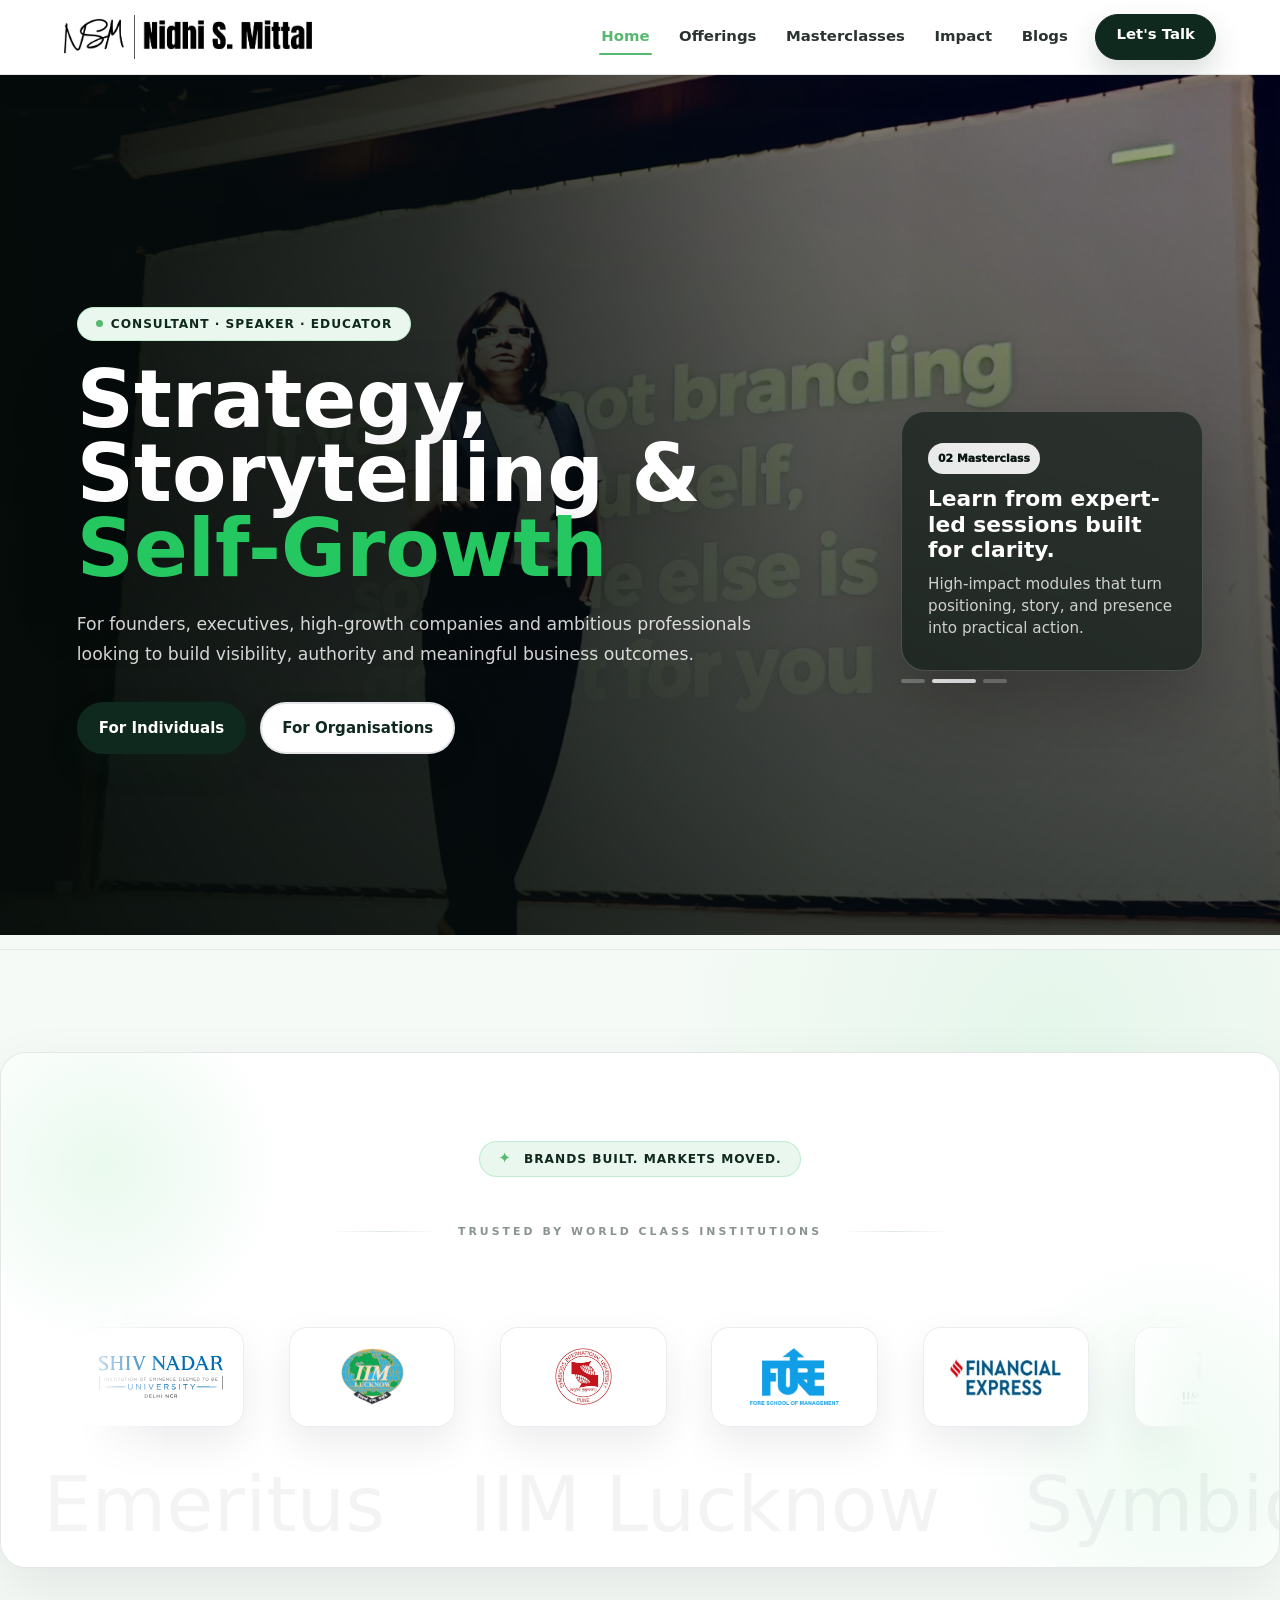
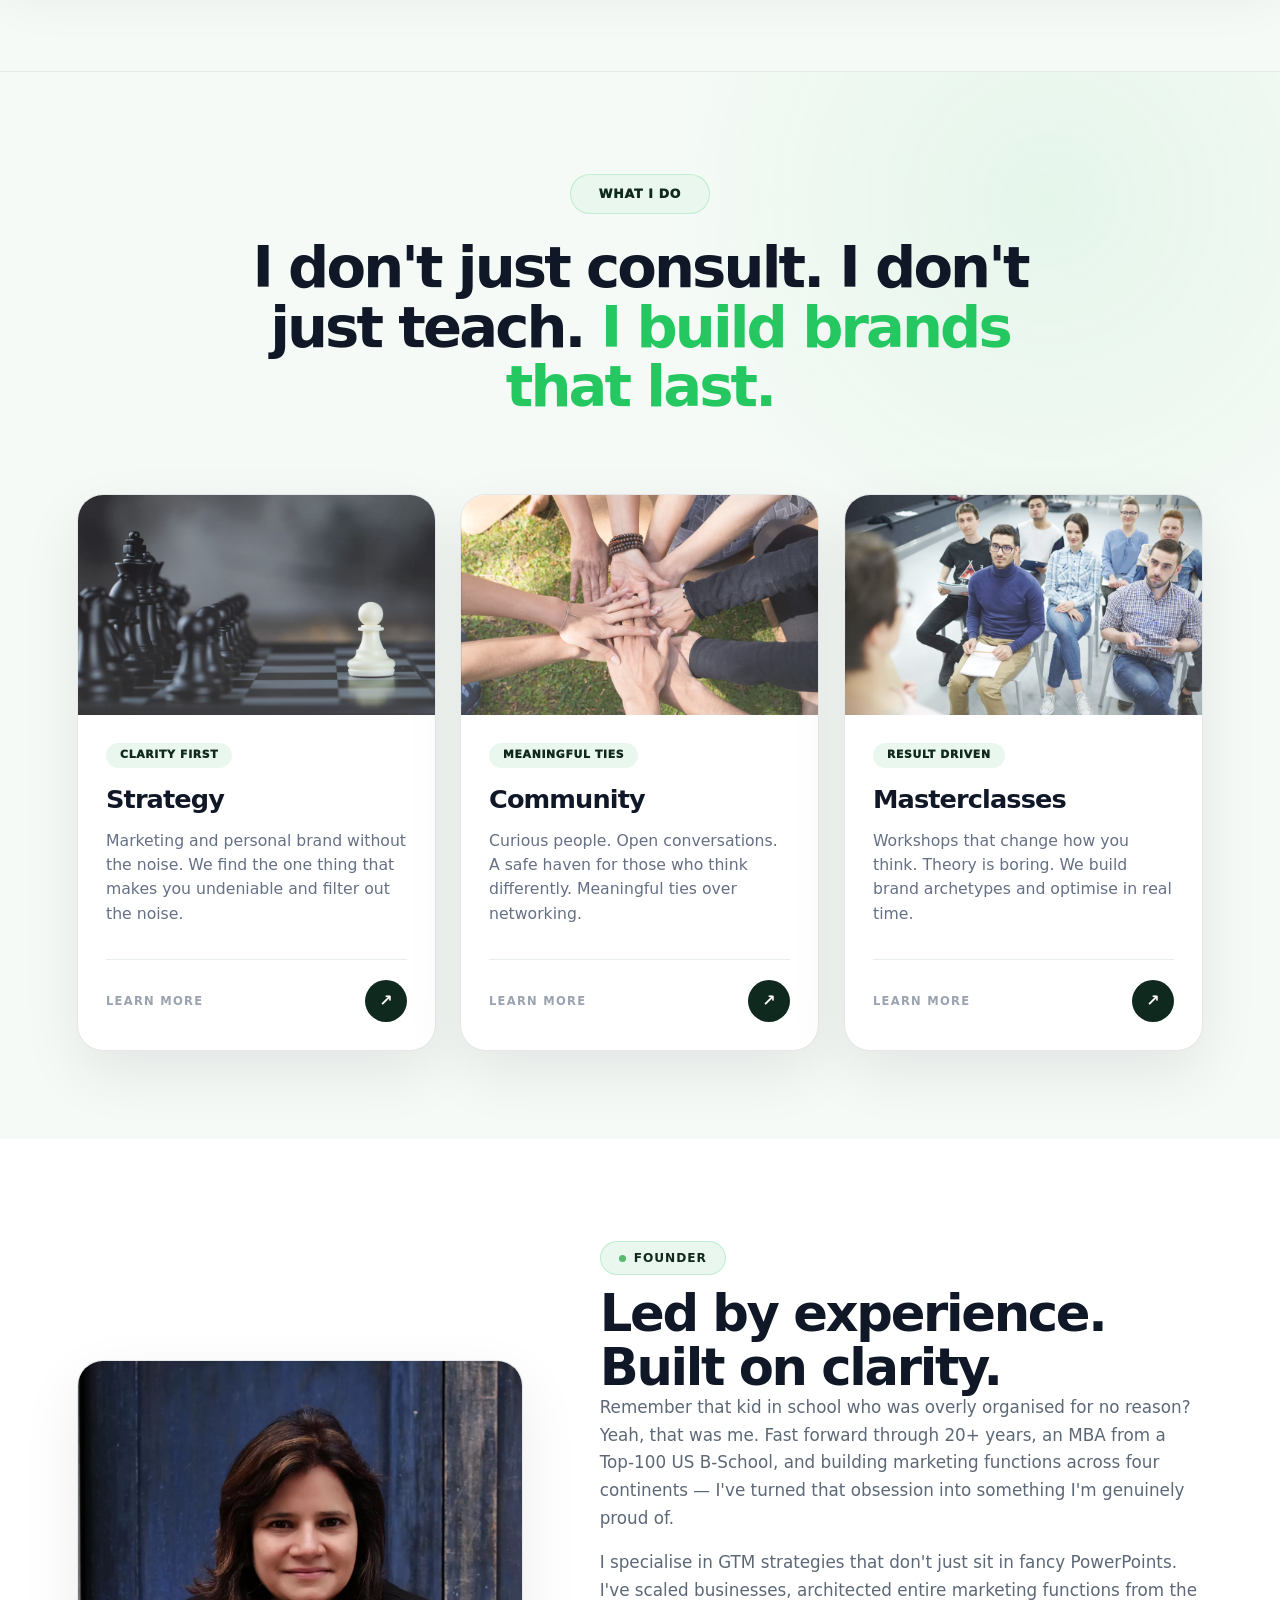
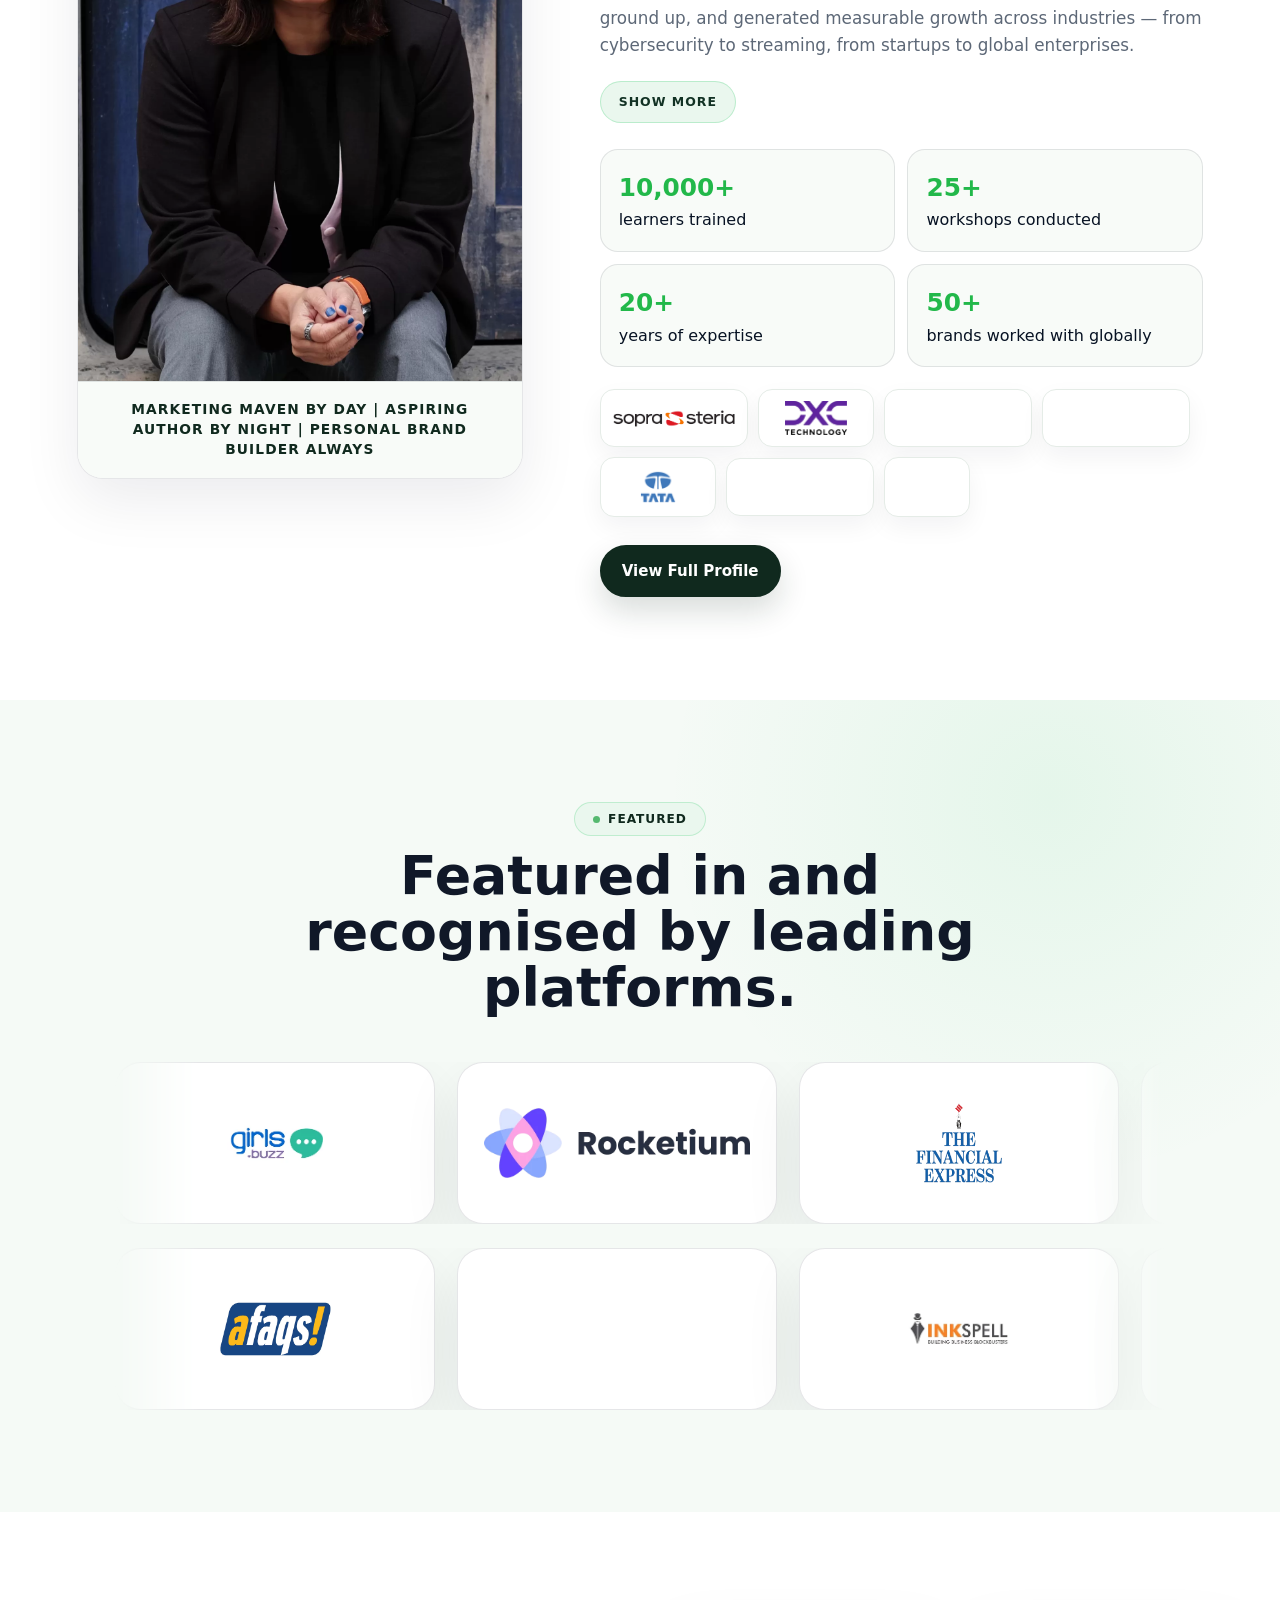
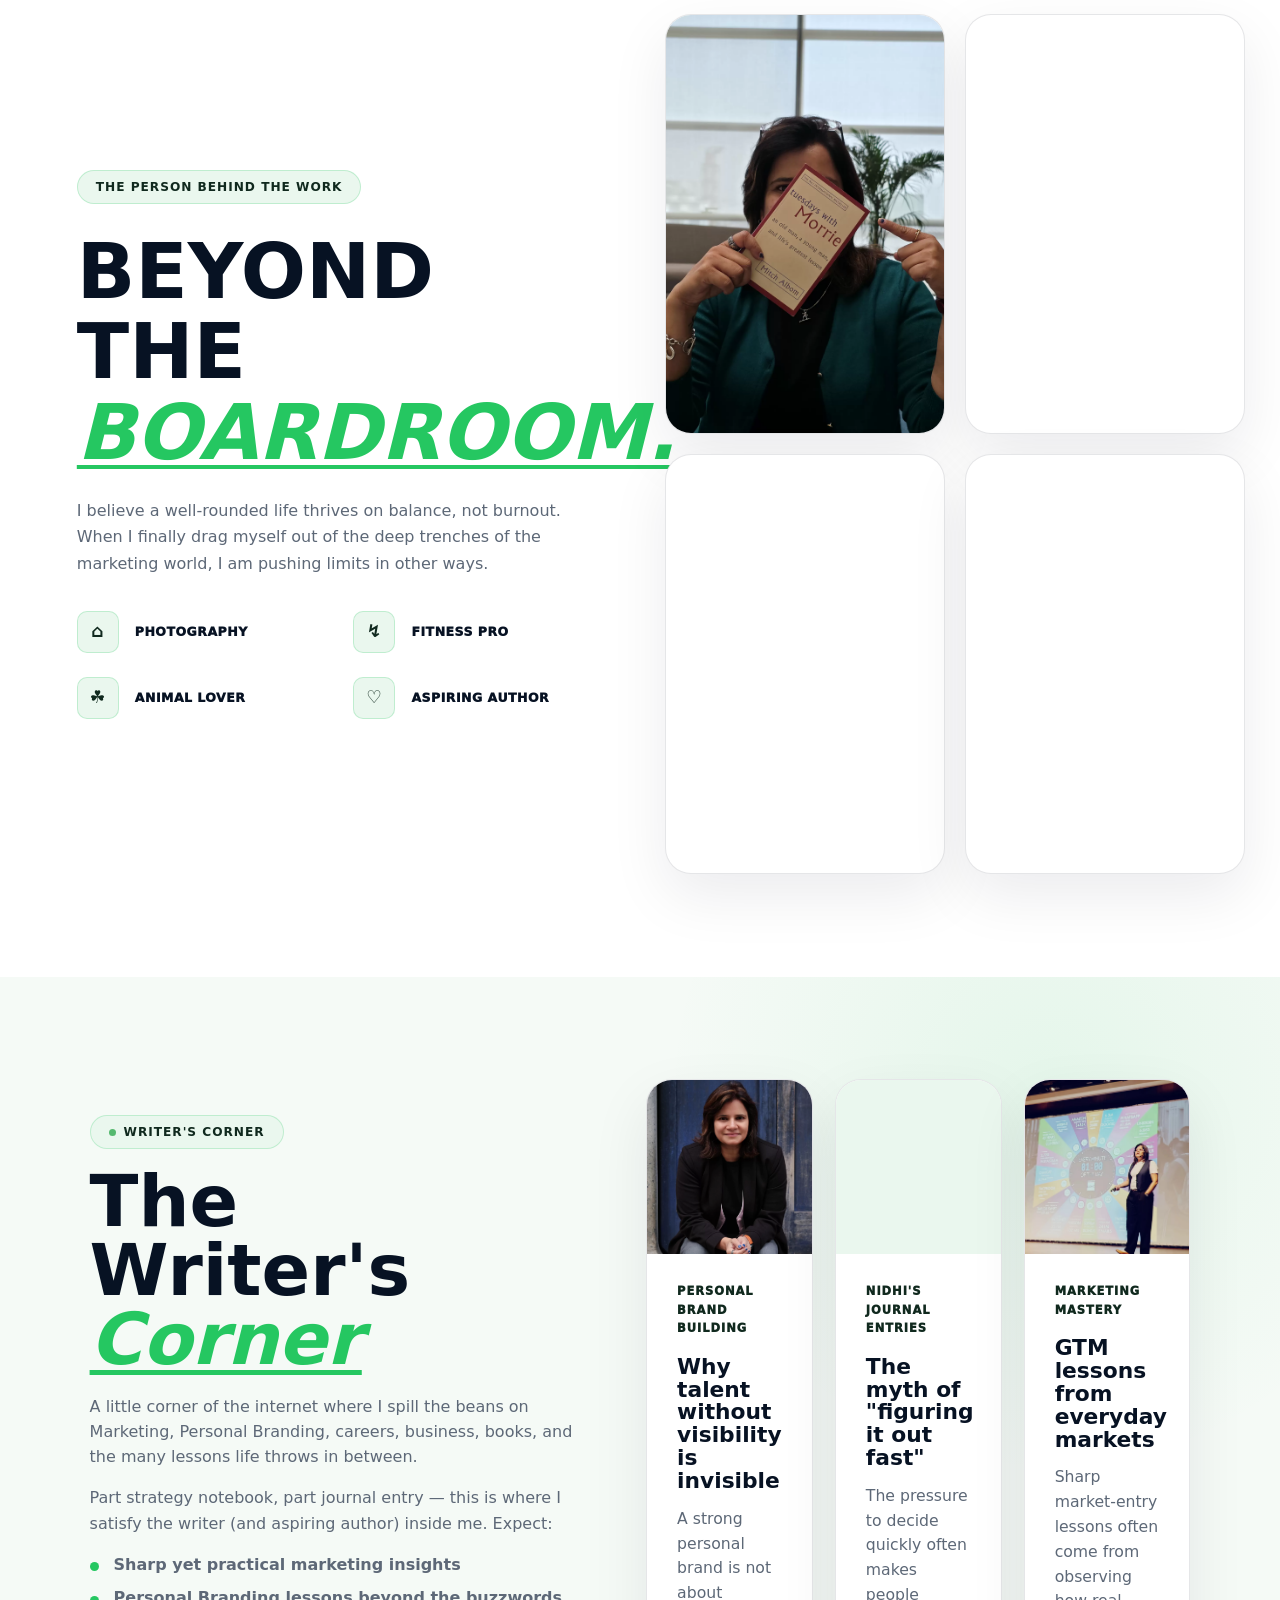
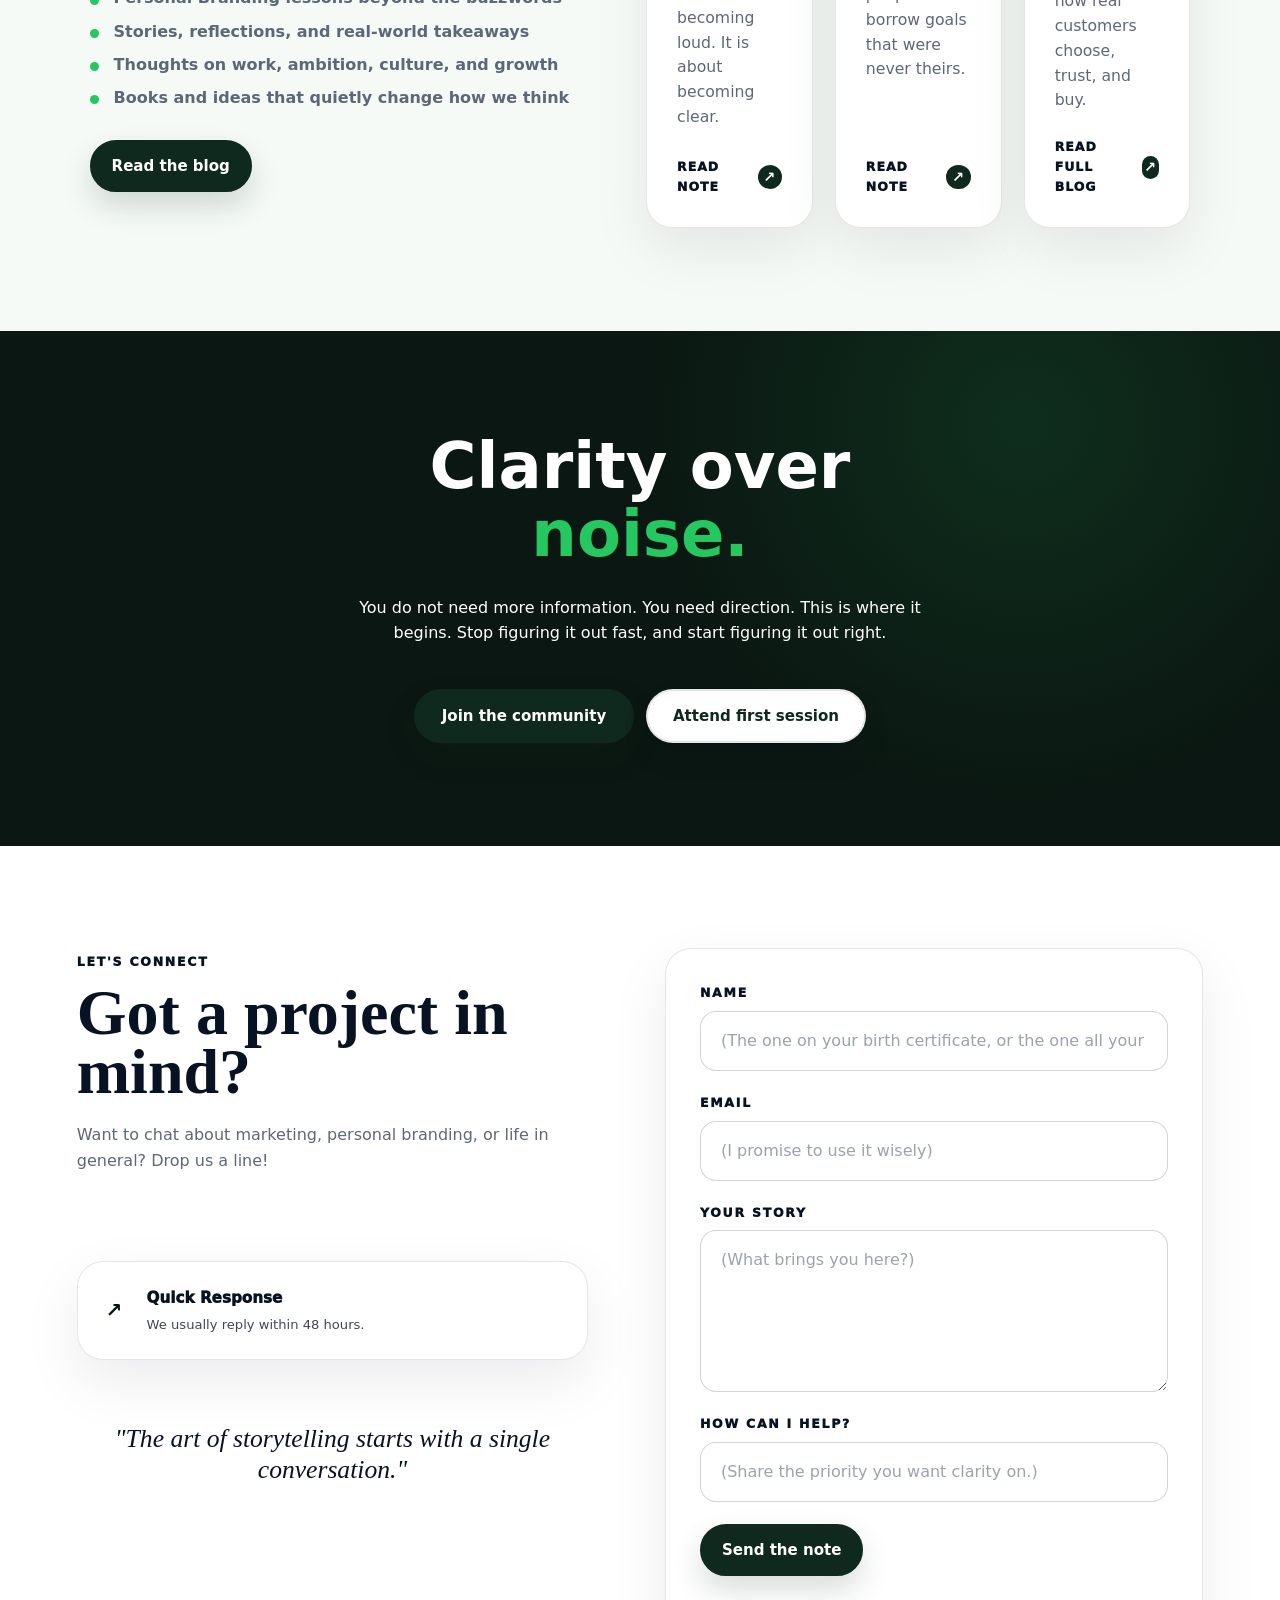
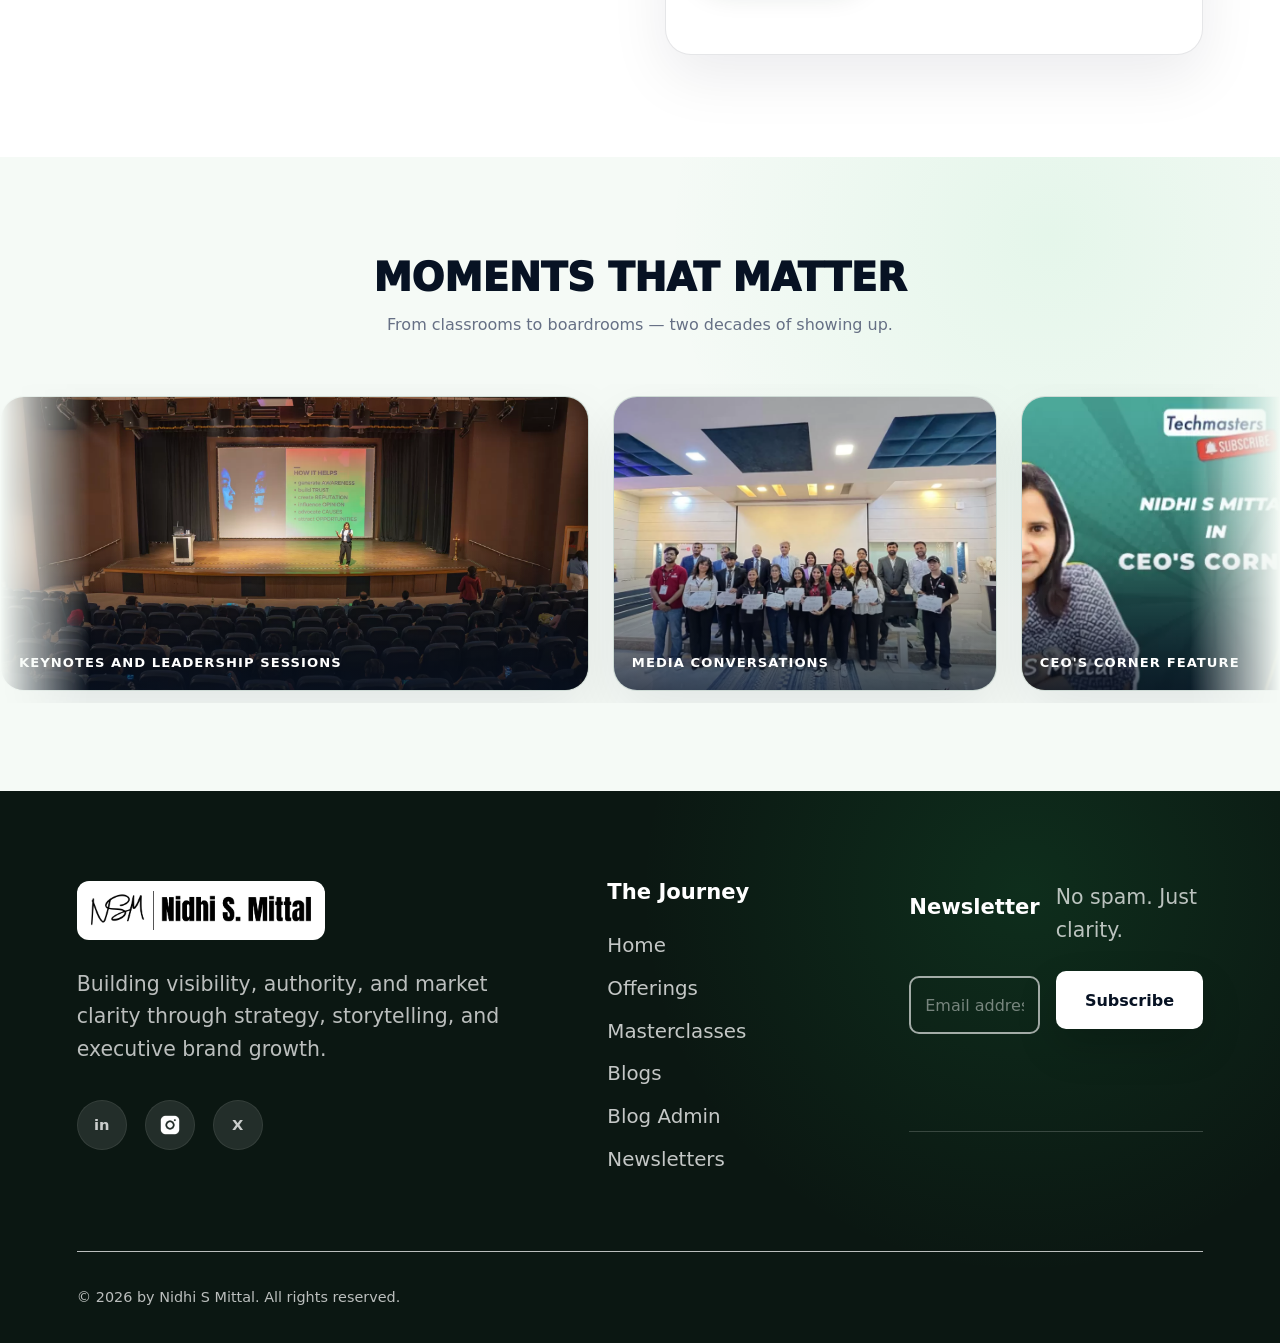
==== index.html @ 5195236a "Add files via upload" ====
<!doctype html>
<html lang="en">
  <head>
    <meta charset="UTF-8" />
    <meta name="viewport" content="width=device-width, initial-scale=1.0" />
    <title>Nidhi S Mittal | Strategy, Storytelling & Brand Growth</title>
    <meta
      name="description"
      content="Nidhi S Mittal helps founders, executives, professionals, and organisations build market clarity, authority, and measurable brand outcomes."
    />
    <link rel="stylesheet" href="styles.min.css?v=perf-2" />
  </head>
  <body>
    <header class="site-header" data-header>
      <a class="brand-mark" href="index.html" aria-label="Nidhi S Mittal home">
        <img loading="lazy" decoding="async" src="assets/nidhi-s-mittal-logo.png" alt="Nidhi S Mittal" />
      </a>
      <button class="menu-toggle" type="button" aria-label="Open navigation" data-menu-toggle>
        <span></span><span></span><span></span>
      </button>
      <nav class="site-nav" data-nav>
        <a href="index.html" aria-current="page">Home</a>
        <a href="strategy/">Offerings</a>
        <a href="masterclasses/">Masterclasses</a>
        <a href="index.html#impact">Impact</a>
        <a href="blogs.html">Blogs</a>
        <a class="nav-cta" href="agency.html#work-with-us">Let's Talk</a>
      </nav>
    </header>

    <main>
      <!-- Hero / brand awakening -->
      <section class="hero full-bleed" id="home">
        <div class="hero-media hero-cover-slideshow" aria-hidden="true" data-cover-slider>
          <div class="hero-cover-slide active" data-cover-slide style="--cover-image: url('assets/hero-nidhi-cover.webp'); --cover-position: center center;"></div>
          <div class="hero-cover-slide" data-cover-slide style="--cover-image: url('assets/hero-nidhi-stage-1.webp'); --cover-position: center center;"></div>
          <div class="hero-cover-slide" data-cover-slide style="--cover-image: url('assets/hero-nidhi-stage-2.webp'); --cover-position: center center;"></div>
        </div>
        <div class="hero-content">
          <p class="eyebrow">Consultant · Speaker · Educator</p>
          <h1>Strategy, Storytelling &amp; <span>Self-Growth</span></h1>
          <p class="hero-copy">
            For founders, executives, high-growth companies and ambitious professionals looking to build visibility, authority and meaningful business outcomes.
          </p>
          <div class="hero-actions">
            <a class="button primary" href="masterclasses/">For Individuals</a>
            <a class="button secondary" href="strategy/">For Organisations</a>
          </div>
        </div>
        <div class="hero-aspect-slider" data-hero-slider aria-label="Consulting and learning pillars">
          <div class="awakening-emoji" aria-hidden="true">✨</div>
          <div class="aspect-slides">
            <article class="aspect-slide active" data-hero-slide>
              <span>01 Community</span>
              <h2>Grow inside a room that reflects your possibility.</h2>
              <p>Peer conversations, shared momentum, and a network that makes personal growth feel supported.</p>
            </article>
            <article class="aspect-slide" data-hero-slide>
              <span>02 Masterclass</span>
              <h2>Learn from expert-led sessions built for clarity.</h2>
              <p>High-impact modules that turn positioning, story, and presence into practical action.</p>
            </article>
            <article class="aspect-slide" data-hero-slide>
              <span>03 Strategy</span>
              <h2>Leave with a plan you can actually execute.</h2>
              <p>Tactical frameworks, visibility systems, and a 30-60-90 day path for showing up with intent.</p>
            </article>
          </div>
          <div class="aspect-dots" aria-hidden="true">
            <span class="active" data-hero-dot></span>
            <span data-hero-dot></span>
            <span data-hero-dot></span>
          </div>
        </div>
        <div class="hero-card founder-hero-card" aria-label="Brand awakening blocks">
          <img loading="lazy" decoding="async" src="assets/brand-awakening-blocks.webp" alt="Hand placing a wooden block marked brand in a business growth sequence" />
          <div class="founder-hero-label">
            <span>Founder</span>
            <strong>Nidhi S. Mittal</strong>
          </div>
        </div>
      </section>

      <!-- Institution proof -->
      <section class="interactive-proof" aria-label="Institution and brand collaborations">
        <article class="proof-panel worked-with">
          <div class="institution-badge">Brands built. Markets moved.</div>
          <div class="trusted-line">
            <span></span>
            <p>Trusted by world class institutions</p>
            <span></span>
          </div>
          <div class="logo-ghosts" aria-hidden="true">
            <div class="logo-ghost-track">
              <span>Emeritus</span><span>IIM Lucknow</span><span>Symbiosis</span><span>FORE</span><span>Financial Express</span><span>IIM Sirmaur</span>
              <span>Board Infinity</span><span>GMR Foundation</span><span>Masters' Union</span><span>JUNO</span>
            </div>
          </div>
          <div class="institution-logos" aria-label="Worked with institutions">
            <div class="institution-logo-track">
              <span class="logo-item"><img loading="lazy" decoding="async" src="assets/trusted-logos/emeritus-icon.svg" alt="Emeritus" /></span>
              <span class="logo-item logo-emblem"><img loading="lazy" decoding="async" src="assets/trusted-logos/iim-lucknow.webp" alt="IIM Lucknow" /></span>
              <span class="logo-item logo-emblem"><img loading="lazy" decoding="async" src="assets/trusted-logos/symbiosis-international-university.webp" alt="Symbiosis International University" /></span>
              <span class="logo-item"><img loading="lazy" decoding="async" src="assets/trusted-logos/fore-school.png" alt="FORE School of Management" /></span>
              <span class="logo-item"><img loading="lazy" decoding="async" src="assets/trusted-logos/financial-express.webp" alt="Financial Express" /></span>
              <span class="logo-item logo-emblem"><img loading="lazy" decoding="async" src="assets/trusted-logos/iim-sirmaur.webp" alt="IIM Sirmaur" /></span>
              <span class="logo-item"><img loading="lazy" decoding="async" src="assets/trusted-logos/board-infinity.png" alt="Board Infinity" /></span>
              <span class="logo-item logo-wide"><img loading="lazy" decoding="async" src="assets/trusted-logos/gmr-varalakshmi-foundation.webp" alt="GMR Varalakshmi Foundation" /></span>
              <span class="logo-item"><img loading="lazy" decoding="async" src="assets/trusted-logos/masters-union.png" alt="Masters' Union" /></span>
              <span class="logo-item logo-square"><img loading="lazy" decoding="async" src="assets/trusted-logos/juno.webp" alt="JUNO" /></span>
              <span class="logo-item" aria-hidden="true"><img loading="lazy" decoding="async" src="assets/trusted-logos/emeritus-icon.svg" alt="" /></span>
              <span class="logo-item logo-emblem" aria-hidden="true"><img loading="lazy" decoding="async" src="assets/trusted-logos/iim-lucknow.webp" alt="" /></span>
              <span class="logo-item logo-emblem" aria-hidden="true"><img loading="lazy" decoding="async" src="assets/trusted-logos/symbiosis-international-university.webp" alt="" /></span>
              <span class="logo-item" aria-hidden="true"><img loading="lazy" decoding="async" src="assets/trusted-logos/fore-school.png" alt="" /></span>
              <span class="logo-item" aria-hidden="true"><img loading="lazy" decoding="async" src="assets/trusted-logos/financial-express.webp" alt="" /></span>
              <span class="logo-item logo-emblem" aria-hidden="true"><img loading="lazy" decoding="async" src="assets/trusted-logos/iim-sirmaur.webp" alt="" /></span>
              <span class="logo-item" aria-hidden="true"><img loading="lazy" decoding="async" src="assets/trusted-logos/board-infinity.png" alt="" /></span>
              <span class="logo-item logo-wide" aria-hidden="true"><img loading="lazy" decoding="async" src="assets/trusted-logos/gmr-varalakshmi-foundation.webp" alt="" /></span>
              <span class="logo-item" aria-hidden="true"><img loading="lazy" decoding="async" src="assets/trusted-logos/masters-union.png" alt="" /></span>
              <span class="logo-item logo-square" aria-hidden="true"><img loading="lazy" decoding="async" src="assets/trusted-logos/juno.webp" alt="" /></span>
            </div>
          </div>
        </article>
      </section>

      <!-- Program pathways -->
      <section class="narrative-shift" id="philosophy" aria-label="Consulting approach">
        <div class="narrative-heading">
          <a href="how-sattori-works.html">WHAT I DO</a>
          <h2>I don't just consult. I don't just teach. <em>I build brands that last.</em></h2>
        </div>
        <div class="narrative-cards">
          <article class="narrative-card strategy-card" data-card-link="strategy/" tabindex="0">
            <div class="narrative-image" aria-hidden="true"></div>
            <div class="narrative-copy">
              <span>Clarity first</span>
              <h3>Strategy</h3>
              <p>Marketing and personal brand without the noise. We find the one thing that makes you undeniable and filter out the noise.</p>
              <a href="strategy/" aria-label="Learn more about strategy">Learn more <b>↗</b></a>
            </div>
          </article>
          <article class="narrative-card community-card" data-card-link="community/" tabindex="0">
            <div class="narrative-image" aria-hidden="true"></div>
            <div class="narrative-copy">
              <span>Meaningful ties</span>
              <h3>Community</h3>
              <p>Curious people. Open conversations. A safe haven for those who think differently. Meaningful ties over networking.</p>
              <a href="community/" aria-label="Learn more about community">Learn more <b>↗</b></a>
            </div>
          </article>
          <article class="narrative-card masterclass-card" data-card-link="masterclasses/" tabindex="0">
            <div class="narrative-image" aria-hidden="true"></div>
            <div class="narrative-copy">
              <span>Result driven</span>
              <h3>Masterclasses</h3>
              <p>Workshops that change how you think. Theory is boring. We build brand archetypes and optimise in real time.</p>
              <a href="masterclasses/" aria-label="Learn more about masterclasses">Learn more <b>↗</b></a>
            </div>
          </article>
        </div>
      </section>

      <!-- Founder -->
      <section class="section founder-section">
        <figure class="founder-image">
          <img loading="lazy" decoding="async" src="assets/nidhi-s-mittal.webp" alt="Nidhi S Mittal" />
          <figcaption>Marketing Maven by Day | Aspiring Author by Night | Personal Brand Builder Always</figcaption>
        </figure>
        <div class="founder-copy">
          <span class="section-kicker">Founder</span>
          <h2>Led by experience. Built on clarity.</h2>
          <p>
            Remember that kid in school who was overly organised for no reason? Yeah, that was me.
            Fast forward through 20+ years, an MBA from a Top-100 US B-School, and building marketing
            functions across four continents — I've turned that obsession into something I'm genuinely
            proud of.
          </p>
          <p>
            I specialise in GTM strategies that don't just sit in fancy PowerPoints. I've scaled
            businesses, architected entire marketing functions from the ground up, and generated
            measurable growth across industries — from cybersecurity to streaming, from startups to
            global enterprises.
          </p>
          <div class="founder-more-content" id="founder-more-copy" hidden>
            <p>
              From solopreneur to leading teams across the US, Australia, and Dubai, I've navigated
              enough business challenges to know one thing for certain: strategy only works when it's
              built to execute.
            </p>
            <p>
              Beyond boardrooms and brand decks, I've trained students and professionals at some of
              India's most respected institutions — IIT, IIM, Emeritus, and Symbiosis, among others.
              My work in this space has always been about one thing: closing the gap between what academia
              teaches and what the real world demands.
            </p>
            <p>
              And when I finally drag myself out of the marketing trenches? I'm a photographer, a fitness
              enthusiast, and a hardcore animal lover. Whether I'm mentoring professionals or running
              miles before sunrise, I believe in pushing limits — just like I do in everything else.
            </p>
          </div>
          <button class="founder-more-toggle" type="button" aria-expanded="false" aria-controls="founder-more-copy" data-founder-more>
            Show more
          </button>
          <div class="stat-grid">
            <span><strong>10,000+</strong> learners trained</span>
            <span><strong>25+</strong> workshops conducted</span>
            <span><strong>20+</strong> years of expertise</span>
            <span><strong>50+</strong> brands worked with globally</span>
          </div>
          <div class="founder-work-logos" aria-label="Professional experience logos">
            <span class="wide"><img loading="lazy" decoding="async" src="assets/work-logos/sopra-steria.webp" alt="Sopra Steria" /></span>
            <span><img loading="lazy" decoding="async" src="assets/work-logos/dxc-technology.webp" alt="DXC Technology" /></span>
            <span class="wide"><img loading="lazy" decoding="async" src="assets/work-logos/toyota-financial-services.webp" alt="Toyota Financial Services" /></span>
            <span class="wide"><img loading="lazy" decoding="async" src="assets/work-logos/british-council.webp" alt="British Council" /></span>
            <span class="square"><img loading="lazy" decoding="async" src="assets/work-logos/tata.png" alt="Tata" /></span>
            <span class="wide"><img loading="lazy" decoding="async" src="assets/work-logos/jiosaavn.webp" alt="JioSaavn" /></span>
            <span class="square"><img loading="lazy" decoding="async" src="assets/work-logos/bv.webp" alt="BV" /></span>
          </div>
          <div class="button-row">
            <a class="button primary" href="about/">View Full Profile</a>
          </div>
        </div>
      </section>

      <!-- Featured in -->
      <section class="featured-in section" aria-label="Featured in">
        <div class="section-heading compact">
          <span class="section-kicker">Featured</span>
          <h2>Featured in and recognised by leading platforms.</h2>
        </div>
        <div class="featured-marquee" aria-label="Featured media and platform logos">
          <div class="featured-logo-row move-left">
            <div class="featured-logo-track">
              <article><img loading="lazy" decoding="async" src="assets/featured-girls-buzz.webp" alt="Girls Buzz" /></article>
              <article><img loading="lazy" decoding="async" src="assets/featured-financial-express-stacked.webp" alt="The Financial Express" /></article>
              <article><img loading="lazy" decoding="async" src="assets/featured-logo-5.webp" alt="The Financial Express" /></article>
              <article><img loading="lazy" decoding="async" src="assets/featured-financial-express-wide.webp" alt="Financial Express" /></article>
              <article><img loading="lazy" decoding="async" src="assets/featured-dma-asia.webp" alt="DMA Asia" /></article>
              <article><img loading="lazy" decoding="async" src="assets/featured-peppercontent.webp" alt="Pepper Content" /></article>
              <article aria-hidden="true"><img loading="lazy" decoding="async" src="assets/featured-girls-buzz.webp" alt="" /></article>
              <article aria-hidden="true"><img loading="lazy" decoding="async" src="assets/featured-financial-express-stacked.webp" alt="" /></article>
              <article aria-hidden="true"><img loading="lazy" decoding="async" src="assets/featured-logo-5.webp" alt="" /></article>
              <article aria-hidden="true"><img loading="lazy" decoding="async" src="assets/featured-financial-express-wide.webp" alt="" /></article>
              <article aria-hidden="true"><img loading="lazy" decoding="async" src="assets/featured-dma-asia.webp" alt="" /></article>
              <article aria-hidden="true"><img loading="lazy" decoding="async" src="assets/featured-peppercontent.webp" alt="" /></article>
            </div>
          </div>
          <div class="featured-logo-row move-right">
            <div class="featured-logo-track">
              <article><img loading="lazy" decoding="async" src="assets/featured-afaqs.webp" alt="Afaqs" /></article>
              <article><img loading="lazy" decoding="async" src="assets/featured-the-drum.webp" alt="The Drum" /></article>
              <article><img loading="lazy" decoding="async" src="assets/featured-inkspell.webp" alt="Inkspell" /></article>
              <article><img loading="lazy" decoding="async" src="assets/featured-businessworld.webp" alt="Businessworld" /></article>
              <article><img loading="lazy" decoding="async" src="assets/featured-iamai.webp" alt="IAMAI" /></article>
              <article><img loading="lazy" decoding="async" src="assets/featured-cnbc18.webp" alt="CNBC TV18" /></article>
              <article aria-hidden="true"><img loading="lazy" decoding="async" src="assets/featured-afaqs.webp" alt="" /></article>
              <article aria-hidden="true"><img loading="lazy" decoding="async" src="assets/featured-the-drum.webp" alt="" /></article>
              <article aria-hidden="true"><img loading="lazy" decoding="async" src="assets/featured-inkspell.webp" alt="" /></article>
              <article aria-hidden="true"><img loading="lazy" decoding="async" src="assets/featured-businessworld.webp" alt="" /></article>
              <article aria-hidden="true"><img loading="lazy" decoding="async" src="assets/featured-iamai.webp" alt="" /></article>
              <article aria-hidden="true"><img loading="lazy" decoding="async" src="assets/featured-cnbc18.webp" alt="" /></article>
            </div>
          </div>
        </div>
      </section>

      <!-- Founder personality -->
      <section class="beyond-boardroom" aria-label="The person behind the work">
        <div class="beyond-copy">
          <span class="tilt-label">The person behind the work</span>
          <h2>Beyond the <em>boardroom.</em></h2>
          <p>
            I believe a well-rounded life thrives on balance, not burnout. When I finally
            drag myself out of the deep trenches of the marketing world, I am pushing
            limits in other ways.
          </p>
          <div class="beyond-tags">
            <span><b>⌂</b> Photography</span>
            <span><b>↯</b> Fitness pro</span>
            <span><b>☘</b> Animal lover</span>
            <span><b>♡</b> Aspiring author</span>
          </div>
        </div>
        <div class="beyond-tiles" aria-hidden="true">
          <article class="beyond-tile image-tile">
            <img loading="lazy" decoding="async" src="assets/person-author.webp" alt="" />
          </article>
          <article class="beyond-tile image-tile">
            <img loading="lazy" decoding="async" src="assets/person-photography.webp" alt="" />
          </article>
          <article class="beyond-tile image-tile">
            <img loading="lazy" decoding="async" src="assets/person-runner.webp" alt="" />
          </article>
          <article class="beyond-tile image-tile">
            <img loading="lazy" decoding="async" src="assets/person-animal-lover.webp" alt="" />
          </article>
        </div>
      </section>

      <!-- Writer's Corner -->
      <section class="writer-corner section" aria-label="Writer's Corner">
        <div class="writer-corner-intro">
          <span class="section-kicker">Writer's Corner</span>
          <h2>The Writer's <em>Corner</em></h2>
          <p>
            A little corner of the internet where I spill the beans on Marketing, Personal Branding,
            careers, business, books, and the many lessons life throws in between.
          </p>
          <p>
            Part strategy notebook, part journal entry — this is where I satisfy the writer (and aspiring
            author) inside me. Expect:
          </p>
          <ul>
            <li>Sharp yet practical marketing insights</li>
            <li>Personal Branding lessons beyond the buzzwords</li>
            <li>Stories, reflections, and real-world takeaways</li>
            <li>Thoughts on work, ambition, culture, and growth</li>
            <li>Books and ideas that quietly change how we think</li>
          </ul>
          <a class="button primary" href="blogs.html">Read the blog</a>
        </div>
        <div class="writer-articles" aria-label="Latest articles from the blog">
          <article>
            <figure class="writer-article-image">
              <img loading="lazy" decoding="async" src="assets/nidhi-s-mittal.webp" alt="Nidhi S Mittal portrait" />
            </figure>
            <span>Personal brand building</span>
            <h3>Why talent without visibility is invisible</h3>
            <p>
              A strong personal brand is not about becoming loud. It is about becoming clear.
            </p>
            <a href="blogs.html?category=brand">Read note <b>↗</b></a>
          </article>
          <article>
            <figure class="writer-article-image">
              <img loading="lazy" decoding="async" src="assets/person-author.webp" alt="Nidhi holding a book" />
            </figure>
            <span>Nidhi's journal entries</span>
            <h3>The myth of "figuring it out fast"</h3>
            <p>
              The pressure to decide quickly often makes people borrow goals that were never theirs.
            </p>
            <a href="blogs.html?category=journal">Read note <b>↗</b></a>
          </article>
          <article>
            <figure class="writer-article-image">
              <img loading="lazy" decoding="async" src="assets/hero-nidhi-stage-2.webp" alt="Nidhi speaking at a marketing session" />
            </figure>
            <span>Marketing mastery</span>
            <h3>GTM lessons from everyday markets</h3>
            <p>
              Sharp market-entry lessons often come from observing how real customers choose, trust, and buy.
            </p>
            <a href="blogs.html?category=marketing">Read full blog <b>↗</b></a>
          </article>
        </div>
      </section>

      <!-- Primary call to action -->
      <section class="section community-cta">
        <div>
          <h2>Clarity over <em>noise.</em></h2>
          <p>
            You do not need more information. You need direction. This is where it begins.
            Stop figuring it out fast, and start figuring it out right.
          </p>
        </div>
        <div class="button-row">
          <a class="button primary" href="mailto:reach@nidhimittal.com?subject=Join%20the%20Community">Join the community</a>
          <a class="button secondary" href="agency.html#work-with-us">Attend first session</a>
        </div>
      </section>

      <!-- Contact -->
      <section class="project-contact" id="contact-form" aria-label="Project enquiry">
        <div class="project-contact-copy">
          <span>Let's connect</span>
          <h2>Got a project in mind?</h2>
          <p>Want to chat about marketing, personal branding, or life in general? Drop us a line!</p>
          <div class="quick-response">
            <b>↗</b>
            <div>
              <strong>Quick Response</strong>
              <small>We usually reply within 48 hours.</small>
            </div>
          </div>
          <blockquote>"The art of storytelling starts with a single conversation."</blockquote>
        </div>
        <form class="project-form" data-contact-form>
          <label>
            <span>Name</span>
            <input type="text" name="name" placeholder="(The one on your birth certificate, or the one all your friends call you!)" required />
          </label>
          <label>
            <span>Email</span>
            <input type="email" name="email" placeholder="(I promise to use it wisely)" required />
          </label>
          <label>
            <span>Your story</span>
            <textarea name="message" rows="5" placeholder="(What brings you here?)" required></textarea>
          </label>
          <label>
            <span>How can I help?</span>
            <input type="text" name="service" placeholder="(Share the priority you want clarity on.)" />
          </label>
          <button class="button primary" type="submit">Send the note</button>
          <p data-contact-message aria-live="polite"></p>
        </form>
      </section>

      <!-- Moments -->
      <section class="impact-stories" id="impact" aria-label="Moments that matter">
        <div class="impact-stories-heading">
          <h2>Moments that matter</h2>
          <p>From classrooms to boardrooms — two decades of showing up.</p>
        </div>
        <div class="moments-marquee" aria-label="Moments gallery">
          <div class="moments-gallery">
            <figure class="moment-card moment-card-wide">
              <img decoding="async" src="assets/moment-auditorium.webp" alt="Nidhi S Mittal speaking to an auditorium audience" loading="lazy" />
              <figcaption>Keynotes and leadership sessions</figcaption>
            </figure>
            <figure class="moment-card">
              <img decoding="async" src="assets/moment-tv-interview.webp" alt="Nidhi S Mittal in a recorded media interview" loading="lazy" />
              <figcaption>Media conversations</figcaption>
            </figure>
            <figure class="moment-card">
              <img decoding="async" src="assets/moment-ceos-corner.webp" alt="Nidhi S Mittal featured in CEO's Corner" loading="lazy" />
              <figcaption>CEO's Corner feature</figcaption>
            </figure>
            <figure class="moment-card">
              <img decoding="async" src="assets/moment-leadership-talk-thumb.webp" alt="Nidhi S Mittal featured on Leadership Talk" loading="lazy" />
              <figcaption>Leadership talk</figcaption>
            </figure>
            <figure class="moment-card">
              <img decoding="async" src="assets/moment-jiosaavn-interview.webp" alt="Nidhi S Mittal in a JioSaavn interview" loading="lazy" />
              <figcaption>Brand marketing interview</figcaption>
            </figure>
            <figure class="moment-card">
              <img decoding="async" src="assets/moment-chitkara-video.webp" alt="Nidhi S Mittal at Chitkara University digital marketing event" loading="lazy" />
              <figcaption>Digital marketing keynote</figcaption>
            </figure>
            <figure class="moment-card">
              <img decoding="async" src="assets/moment-chitkara.webp" alt="Nidhi S Mittal at a digital marketing conclave" loading="lazy" />
              <figcaption>Industry forums</figcaption>
            </figure>
            <figure class="moment-card moment-card-wide">
              <img decoding="async" src="assets/moment-masters-union.webp" alt="Nidhi S Mittal with a Masters' Union cohort" loading="lazy" />
              <figcaption>Business school programs</figcaption>
            </figure>
            <figure class="moment-card">
              <img decoding="async" src="assets/moment-shiv-nadar.webp" alt="Nidhi S Mittal at Shiv Nadar University" loading="lazy" />
              <figcaption>Institution partnerships</figcaption>
            </figure>
            <figure class="moment-card">
              <img decoding="async" src="assets/moment-panel.webp" alt="Nidhi S Mittal on a professional panel" loading="lazy" />
              <figcaption>Panel discussions</figcaption>
            </figure>
            <figure class="moment-card">
              <img decoding="async" src="assets/moment-boardroom.webp" alt="Nidhi S Mittal with a boardroom workshop group" loading="lazy" />
              <figcaption>Boardroom workshops</figcaption>
            </figure>
            <figure class="moment-card">
              <img decoding="async" src="assets/moment-workshop-room.webp" alt="Nidhi S Mittal with workshop participants" loading="lazy" />
              <figcaption>Applied learning rooms</figcaption>
            </figure>
            <figure class="moment-card">
              <img decoding="async" src="assets/moment-certified-group.webp" alt="Nidhi S Mittal with participants holding certificates" loading="lazy" />
              <figcaption>Student outcomes</figcaption>
            </figure>
            <figure class="moment-card moment-card-wide">
              <img decoding="async" src="assets/moment-professional-group.webp" alt="Nidhi S Mittal with a professional cohort" loading="lazy" />
              <figcaption>Professional cohorts</figcaption>
            </figure>
            <figure class="moment-card">
              <img decoding="async" src="assets/moment-virtual-session.webp" alt="Nidhi S Mittal in a virtual session with participants" loading="lazy" />
              <figcaption>Global virtual sessions</figcaption>
            </figure>
          </div>
          <div class="moments-gallery" aria-hidden="true">
          <figure class="moment-card moment-card-wide">
            <img decoding="async" src="assets/moment-auditorium.webp" alt="" loading="lazy" />
            <figcaption>Keynotes and leadership sessions</figcaption>
          </figure>
          <figure class="moment-card">
            <img decoding="async" src="assets/moment-tv-interview.webp" alt="" loading="lazy" />
            <figcaption>Media conversations</figcaption>
          </figure>
          <figure class="moment-card">
            <img decoding="async" src="assets/moment-ceos-corner.webp" alt="" loading="lazy" />
            <figcaption>CEO's Corner feature</figcaption>
          </figure>
          <figure class="moment-card">
            <img decoding="async" src="assets/moment-leadership-talk-thumb.webp" alt="" loading="lazy" />
            <figcaption>Leadership talk</figcaption>
          </figure>
          <figure class="moment-card">
            <img decoding="async" src="assets/moment-jiosaavn-interview.webp" alt="" loading="lazy" />
            <figcaption>Brand marketing interview</figcaption>
          </figure>
          <figure class="moment-card">
            <img decoding="async" src="assets/moment-chitkara-video.webp" alt="" loading="lazy" />
            <figcaption>Digital marketing keynote</figcaption>
          </figure>
          <figure class="moment-card">
            <img decoding="async" src="assets/moment-chitkara.webp" alt="" loading="lazy" />
            <figcaption>Industry forums</figcaption>
          </figure>
          <figure class="moment-card moment-card-wide">
            <img decoding="async" src="assets/moment-masters-union.webp" alt="" loading="lazy" />
            <figcaption>Business school programs</figcaption>
          </figure>
          <figure class="moment-card">
            <img decoding="async" src="assets/moment-shiv-nadar.webp" alt="" loading="lazy" />
            <figcaption>Institution partnerships</figcaption>
          </figure>
          <figure class="moment-card">
            <img decoding="async" src="assets/moment-panel.webp" alt="" loading="lazy" />
            <figcaption>Panel discussions</figcaption>
          </figure>
          <figure class="moment-card">
            <img decoding="async" src="assets/moment-boardroom.webp" alt="" loading="lazy" />
            <figcaption>Boardroom workshops</figcaption>
          </figure>
          <figure class="moment-card">
            <img decoding="async" src="assets/moment-workshop-room.webp" alt="" loading="lazy" />
            <figcaption>Applied learning rooms</figcaption>
          </figure>
          <figure class="moment-card">
            <img decoding="async" src="assets/moment-certified-group.webp" alt="" loading="lazy" />
            <figcaption>Student outcomes</figcaption>
          </figure>
          <figure class="moment-card moment-card-wide">
            <img decoding="async" src="assets/moment-professional-group.webp" alt="" loading="lazy" />
            <figcaption>Professional cohorts</figcaption>
          </figure>
          <figure class="moment-card">
            <img decoding="async" src="assets/moment-virtual-session.webp" alt="" loading="lazy" />
            <figcaption>Global virtual sessions</figcaption>
          </figure>
          </div>
        </div>
      </section>

    </main>

    <footer class="site-footer" id="contact">
      <div class="footer-main">
        <div class="footer-brand-block">
          <a class="brand-mark footer-brand" href="index.html" aria-label="Nidhi S Mittal home">
            <img loading="lazy" decoding="async" src="assets/nidhi-s-mittal-logo.png" alt="Nidhi S Mittal" />
          </a>
          <p>Building visibility, authority, and market clarity through strategy, storytelling, and executive brand growth.</p>
          <div class="footer-socials" aria-label="Social links">
            <a href="https://www.linkedin.com/in/reachnidhi/" target="_blank" rel="noreferrer" aria-label="LinkedIn">in</a>
            <a href="https://www.instagram.com/reachnidhi/" target="_blank" rel="noreferrer" aria-label="Instagram"><img loading="lazy" decoding="async" src="assets/footer-instagram.webp" alt="" /></a>
            <a href="https://x.com/reachnidhi" target="_blank" rel="noreferrer" aria-label="X / Twitter">X</a>
          </div>
        </div>
        <nav class="footer-links" aria-label="Footer navigation">
          <h3>The Journey</h3>
          <a href="index.html">Home</a>
          <a href="strategy/">Offerings</a>
          <a href="masterclasses/">Masterclasses</a>
          <a href="blogs.html">Blogs</a>
          <a href="admin.html">Blog Admin</a>
          <a href="https://www.linkedin.com/newsletters/6964929938315489281/" target="_blank" rel="noreferrer">Newsletters</a>
        </nav>
        <form class="footer-newsletter" action="mailto:reach@nidhimittal.com" method="post" enctype="text/plain">
          <h3>Newsletter</h3>
          <p>No spam. Just clarity.</p>
          <label>
            <span>Email address</span>
            <input type="email" name="email" placeholder="Email address" required />
          </label>
          <button type="submit">Subscribe</button>
        </form>
      </div>
      <div class="footer-bottom">
        <span>&copy; 2026 by Nidhi S Mittal. All rights reserved.</span>
      </div>
    </footer>

    <script src="script.min.js?v=perf-2"></script>
  </body>
</html>
---- styles.min.css ----
:root{--green-950:#0b271d;--green-900:#123728;--green-800:#164734;--green-700:#1e5b43;--green-500:#4f8b65;--green-100:#e7f1e9;--sage:#f3f7f0;--white:#ffffff;--ink:#13231c;--muted:#63736b;--line:#dce8df;--gold:#b69b5f;--shadow:0 24px 70px rgba(11,39,29,0.13);--radius:8px}*{box-sizing:border-box}[hidden]{display:none !important}html{scroll-behavior:smooth}body{margin:0;font-family:Inter,ui-sans-serif,system-ui,-apple-system,BlinkMacSystemFont,"Segoe UI",sans-serif;color:var(--ink);background:var(--white);line-height:1.6}img,svg{max-width:100%}a{color:inherit;text-decoration:none}button,input,select,textarea{font:inherit}.site-header{position:sticky;top:0;z-index:20;display:flex;align-items:center;justify-content:space-between;min-height:76px;padding:14px clamp(20px,5vw,64px);background:rgba(255,255,255,0.86);border-bottom:1px solid rgba(220,232,223,0.8);backdrop-filter:blur(18px)}.brand-mark{display:inline-flex;align-items:center;width:172px;min-width:172px}.brand-mark img{display:block;width:100%;height:auto}.site-nav{display:flex;align-items:center;gap:24px;color:var(--green-900);font-size:0.95rem;font-weight:650}.site-nav a{padding:8px 0}.site-nav a[aria-current="page"]{color:var(--green-500)}.nav-cta{padding:10px 16px !important;color:var(--white);background:var(--green-800);border-radius:var(--radius)}.menu-toggle{display:none;width:42px;height:42px;border:1px solid var(--line);background:var(--white);border-radius:var(--radius)}.menu-toggle span{display:block;width:18px;height:2px;margin:4px auto;background:var(--green-900)}.full-bleed{position:relative;min-height:calc(100vh - 76px);overflow:hidden}.hero{display:grid;align-items:center;padding:clamp(72px,10vw,128px) clamp(20px,6vw,80px);color:var(--white)}.hero-media{position:absolute;inset:0;z-index:-2;background:linear-gradient(90deg,rgba(11,39,29,0.94),rgba(18,55,40,0.7),rgba(18,55,40,0.22)),url("assets/hero-nidhi-cover.webp") center/cover}.hero-media::after{content:"";position:absolute;inset:0;background-image:linear-gradient(rgba(255,255,255,0.06) 1px,transparent 1px),linear-gradient(90deg,rgba(255,255,255,0.06) 1px,transparent 1px);background-size:70px 70px;mask-image:linear-gradient(90deg,rgba(0,0,0,0.8),transparent)}.hero-content{width:min(780px,100%)}.eyebrow,.section-kicker{display:inline-flex;color:var(--green-500);text-transform:uppercase;letter-spacing:0.12em;font-size:0.76rem;font-weight:800}.hero .eyebrow{color:#cde5d1}h1,h2,h3,p{margin-top:0}h1,h2,h3{line-height:1.05;letter-spacing:0;color:var(--green-950)}.hero h1{max-width:820px;margin:18px 0 22px;color:var(--white);font-size:clamp(3rem,7vw,7rem)}.hero-copy{max-width:680px;color:#e6f1e8;font-size:clamp(1.08rem,2vw,1.35rem)}.hero-actions,.button-row{display:flex;flex-wrap:wrap;gap:12px;margin-top:28px}.button{display:inline-flex;align-items:center;justify-content:center;min-height:46px;padding:12px 18px;border:1px solid transparent;border-radius:var(--radius);font-weight:800;cursor:pointer;transition:transform 180ms ease,background 180ms ease,border-color 180ms ease}.button:hover{transform:translateY(-2px)}.button.primary{color:var(--white);background:var(--green-800)}.hero .button.primary{background:#dfeedd;color:var(--green-950)}.button.secondary{color:var(--green-900);background:var(--white);border-color:var(--line)}.hero .button.secondary{color:var(--white);background:rgba(255,255,255,0.08);border-color:rgba(255,255,255,0.36)}.hero-card{position:absolute;right:clamp(20px,6vw,80px);bottom:clamp(20px,6vw,70px);width:min(320px,calc(100% - 40px));padding:22px;color:var(--green-950);background:rgba(255,255,255,0.9);border:1px solid rgba(255,255,255,0.72);border-radius:var(--radius);box-shadow:var(--shadow)}.nsm-lockup{display:flex;gap:6px;font-size:2.8rem;font-weight:900;letter-spacing:0}.highlight-s{color:var(--green-500);font-family:Georgia,serif}.hero-card p{margin:8px 0 4px;font-weight:800}.hero-card small{color:var(--muted)}.section{padding:clamp(70px,9vw,118px) clamp(20px,6vw,80px)}.muted{background:var(--sage)}.two-column{display:grid;grid-template-columns:minmax(0,0.9fr) minmax(0,1.1fr);gap:clamp(32px,6vw,86px);align-items:start}.section h2,.page-hero h1{margin:12px 0 0;font-size:clamp(2.2rem,4.8vw,4.7rem)}.rich-copy{color:#31483d;font-size:1.08rem}.section-heading{width:min(870px,100%);margin-bottom:36px}.section-heading.compact{width:min(760px,100%)}.section-heading p{color:var(--muted);font-size:1.08rem}.pillar-grid,.audience-grid,.blog-grid,.experience-grid,.format-grid{display:grid;grid-template-columns:repeat(4,minmax(0,1fr));gap:16px}.pillar,.blog-card,.experience-grid article,.format-grid article,.article-card{padding:24px;background:var(--white);border:1px solid var(--line);border-radius:var(--radius);box-shadow:0 10px 32px rgba(11,39,29,0.05)}.pillar span,.service-row span{color:var(--gold);font-weight:900}.pillar h3,.experience-grid h3,.blog-card h3{margin:18px 0 10px;font-size:1.35rem}.pillar p,.blog-card p,.experience-grid p,.article-card p,.format-grid p,.service-row p,.service-row li{color:var(--muted)}.audience-grid{grid-template-columns:repeat(3,minmax(0,1fr))}.audience-card{min-height:142px;padding:20px;text-align:left;color:var(--green-950);background:var(--white);border:1px solid var(--line);border-radius:var(--radius);cursor:pointer}.audience-card strong,.audience-card span{display:block}.audience-card span{margin-top:10px;color:var(--muted)}.audience-card.active{color:var(--white);background:var(--green-800);border-color:var(--green-800)}.audience-card.active span{color:#dcece1}.audience-detail{margin-top:20px;padding:28px;color:var(--white);background:var(--green-950);border-radius:var(--radius)}.audience-detail h3{margin:10px 0 0;color:var(--white);font-size:clamp(1.5rem,3vw,2.5rem)}.workshop-section{background:linear-gradient(180deg,var(--white),var(--sage))}.workshop-panel{display:grid;grid-template-columns:minmax(0,0.9fr) minmax(0,1.1fr);gap:34px;padding:clamp(28px,5vw,54px);background:var(--green-950);border-radius:var(--radius);box-shadow:var(--shadow)}.workshop-panel h2,.workshop-panel h3,.workshop-panel p,.workshop-panel li,.workshop-panel blockquote{color:var(--white)}.workshop-panel blockquote{margin:28px 0 0;padding-left:18px;border-left:4px solid var(--gold);font-size:1.55rem;font-family:Georgia,serif}.learn-list ul{padding-left:20px}.format-tabs{display:flex;flex-wrap:wrap;gap:10px;margin-top:22px}.format-tab,.filter,.text-link{border:1px solid var(--line);color:var(--green-900);background:var(--white);border-radius:var(--radius);cursor:pointer;font-weight:800}.format-tab,.filter{padding:10px 15px}.format-tab.active,.filter.active{color:var(--white);background:var(--green-800);border-color:var(--green-800)}.format-copy{display:flex;gap:16px;margin-top:14px;padding:18px;background:var(--white);border:1px solid var(--line);border-radius:var(--radius)}.proof-stack p{margin:0 0 12px;padding:18px;background:var(--white);border-left:4px solid var(--green-500);border-radius:var(--radius);box-shadow:0 10px 28px rgba(11,39,29,0.05)}.founder-section{display:grid;grid-template-columns:minmax(280px,0.85fr) minmax(0,1.15fr);gap:clamp(32px,6vw,80px);align-items:center}.founder-image{min-height:620px;margin:0;overflow:hidden;background:var(--green-100);border-radius:var(--radius);box-shadow:var(--shadow)}.founder-image img{display:block;width:100%;height:620px;object-fit:cover;object-position:center 28%}.founder-image figcaption{padding:18px 20px;color:var(--ink);background:#ffffff;border-top:1px solid rgba(10,18,35,0.1);font-size:0.86rem;font-weight:900;letter-spacing:0.08em;line-height:1.45;text-align:center;text-transform:uppercase}.founder-copy p{color:var(--muted);font-size:1.05rem}.founder-copy{min-width:0}.founder-more-content{margin-top:0}.founder-more-toggle{display:inline-flex;align-items:center;justify-content:center;min-height:40px;margin-top:4px;padding:10px 18px;color:var(--green-900);background:#eaf7ee;border:1px solid rgba(37,199,97,0.24);border-radius:999px;font-size:0.78rem;font-weight:900;letter-spacing:0.08em;text-transform:uppercase;cursor:pointer;transition:transform 180ms ease,background 180ms ease,border-color 180ms ease}.founder-more-toggle:hover{background:#ddf4e4;border-color:rgba(37,199,97,0.42);transform:translateY(-2px)}.stat-grid{display:grid;grid-template-columns:repeat(2,minmax(0,1fr));gap:12px;margin-top:26px}.stat-grid span{padding:18px;background:var(--sage);border:1px solid var(--line);border-radius:var(--radius)}.stat-grid strong{display:block;color:var(--green-800);font-size:1.55rem}.founder-work-logos{display:flex;flex-wrap:wrap;gap:10px;align-items:center;margin-top:22px}.founder-work-logos span{flex:0 0 auto;display:grid;place-items:center;width:116px;min-height:58px;padding:10px 12px;background:#ffffff;border:1px solid var(--line);border-radius:14px;box-shadow:0 10px 24px rgba(7,18,35,0.05)}.founder-work-logos img{display:block;width:100%;max-width:92px;max-height:34px;object-fit:contain}.founder-work-logos .wide{width:148px}.founder-work-logos .wide img{max-width:124px;max-height:34px}.founder-work-logos .square img{max-width:42px;max-height:38px}.founder-work-logos span:last-child{width:86px}@media (max-width:760px){.founder-work-logos{flex-wrap:nowrap;width:100%;max-width:100%;overflow-x:auto;padding-bottom:6px;scroll-snap-type:x proximity;-webkit-overflow-scrolling:touch}.founder-work-logos span{scroll-snap-align:start}}@media (max-width:420px){.founder-work-logos{margin-right:-18px;padding-right:18px}}.logo-strip{display:flex;flex-wrap:wrap;gap:12px}.logo-strip span{flex:1 1 120px;display:grid;place-items:center;min-height:76px;color:var(--green-900);background:var(--sage);border:1px solid var(--line);border-radius:var(--radius);font-weight:900}.testimonial-marquee{overflow:hidden;margin-top:24px;border:1px solid var(--line);border-radius:var(--radius)}.testimonial-track{display:flex;width:max-content;animation:marquee 26s linear infinite}.testimonial-track blockquote{width:min(520px,86vw);margin:0;padding:24px;color:var(--green-950);border-right:1px solid var(--line)}.testimonial-track cite{display:block;margin-top:10px;color:var(--muted);font-style:normal}@keyframes marquee{from{transform:translateX(0)}to{transform:translateX(-50%)}}.experience-grid{grid-template-columns:repeat(3,minmax(0,1fr))}.experience-grid article span{font-size:1.7rem}.center-action{display:flex;justify-content:center;margin-top:26px}.community-cta,.writer-corner{display:flex;align-items:center;justify-content:space-between;gap:28px;background:var(--green-950);color:var(--white)}.community-cta h2,.community-cta p,.writer-corner h2,.writer-corner p{color:var(--white)}.blog-grid{grid-template-columns:repeat(3,minmax(0,1fr))}.blog-card span,.article-card span{color:var(--green-500);font-size:0.78rem;font-weight:900;text-transform:uppercase;letter-spacing:0.08em}.site-footer{padding:54px clamp(20px,6vw,80px) 28px;color:#dcece1;background:var(--green-950)}.footer-newsletter{display:grid;grid-template-columns:0.8fr 1.2fr;gap:24px;align-items:center;margin-bottom:42px;padding-bottom:36px;border-bottom:1px solid rgba(255,255,255,0.18)}.footer-newsletter h2{color:var(--white);font-size:clamp(2rem,4vw,3.8rem)}form{display:grid;gap:12px}input,select,textarea{width:100%;min-height:48px;padding:12px 14px;color:var(--green-950);background:var(--white);border:1px solid var(--line);border-radius:var(--radius)}textarea{min-height:140px;resize:vertical}.footer-grid{display:grid;grid-template-columns:1.4fr repeat(3,1fr);gap:32px}.footer-grid h3,.footer-grid strong{color:var(--white)}.footer-grid a,.footer-grid p{display:block;margin-bottom:9px;color:#dcece1}.footer-brand{display:inline-flex;padding:8px 10px;background:var(--white);border-radius:var(--radius)}.footer-bottom{display:flex;justify-content:space-between;gap:18px;margin-top:38px;padding-top:20px;border-top:1px solid rgba(255,255,255,0.18);color:#bed4c5;font-size:0.9rem}.page-hero{min-height:68vh;display:grid;align-items:end;padding:clamp(90px,12vw,150px) clamp(20px,6vw,80px) clamp(54px,8vw,90px);background:linear-gradient(90deg,rgba(11,39,29,0.92),rgba(11,39,29,0.5)),url("assets/strategy-team-session.webp") center/cover}.blogs-hero{background:linear-gradient(90deg,rgba(11,39,29,0.92),rgba(11,39,29,0.52)),url("assets/person-author.webp") center/cover}.page-hero>div{width:min(960px,100%)}.page-hero h1,.page-hero p{color:var(--white)}.page-hero p:not(.eyebrow){max-width:760px;font-size:1.16rem}.service-stack{display:grid;gap:18px}.service-row{display:grid;grid-template-columns:minmax(220px,0.8fr) minmax(0,1.2fr);gap:28px;padding:28px;border:1px solid var(--line);border-radius:var(--radius)}.service-row h3{margin-top:10px;font-size:clamp(1.6rem,3vw,2.4rem)}.format-grid{grid-template-columns:repeat(4,minmax(0,1fr))}.recommendation-slider{position:relative;min-height:270px;overflow:hidden;background:var(--sage);border:1px solid var(--line);border-radius:var(--radius)}.recommendation{position:absolute;inset:0;display:grid;align-content:center;padding:clamp(24px,5vw,54px);opacity:0;transform:translateX(20px);transition:opacity 240ms ease,transform 240ms ease}.recommendation.active{opacity:1;transform:translateX(0)}.recommendation p{max-width:900px;font-size:clamp(1.3rem,3vw,2.3rem);line-height:1.22;color:var(--green-950);font-family:Georgia,serif}.recommendation strong,.recommendation span{display:block}.recommendation span{color:var(--muted)}.slider-controls{position:absolute;right:18px;bottom:18px;display:flex;gap:8px}.slider-controls button{width:42px;aspect-ratio:1;border:1px solid var(--line);color:var(--green-900);background:var(--white);border-radius:50%;cursor:pointer;font-size:1.6rem}.contact-panel{display:grid;grid-template-columns:minmax(0,0.85fr) minmax(0,1.15fr);gap:34px}.contact-form{padding:26px;background:var(--sage);border:1px solid var(--line);border-radius:var(--radius)}.contact-form label{display:grid;gap:7px;color:var(--green-900);font-weight:800}.blog-controls{padding-bottom:0}.writer-blog-section{max-width:920px;padding-bottom:18px;text-align:center}.writer-blog-section h2{margin:12px 0 12px;color:var(--ink);font-size:clamp(2.25rem,5vw,4.8rem);line-height:0.95;letter-spacing:-0.045em}.writer-blog-section p{max-width:680px;margin:0 auto;color:var(--muted);font-size:1.05rem;line-height:1.75}.filter-row{display:flex;flex-wrap:wrap;gap:10px}.article-list{display:grid;gap:18px}.article-card{padding:clamp(24px,4vw,42px)}.article-card h2{margin:10px 0 14px;font-size:clamp(1.8rem,3.6vw,3.2rem)}.text-link{padding:10px 0;border:0;border-bottom:2px solid var(--green-500);border-radius:0}.article-more{display:none;margin-top:18px}.article-card.expanded .article-more{display:block}.article-card.hidden{display:none}.reveal{opacity:0;transform:translateY(18px);transition:opacity 500ms ease,transform 500ms ease}.reveal.is-visible{opacity:1;transform:translateY(0)}@media (max-width:980px){.site-nav{position:fixed;inset:76px 14px auto;display:none;flex-direction:column;align-items:stretch;padding:18px;background:var(--white);border:1px solid var(--line);border-radius:var(--radius);box-shadow:var(--shadow)}.site-nav.open{display:flex}.menu-toggle{display:block}.hero-card{position:static;margin-top:42px}.two-column,.workshop-panel,.founder-section,.service-row,.contact-panel,.footer-newsletter{grid-template-columns:1fr}.pillar-grid,.audience-grid,.blog-grid,.experience-grid,.format-grid,.footer-grid{grid-template-columns:repeat(2,minmax(0,1fr))}.founder-image{min-height:440px}.founder-image img{height:440px}}@media (max-width:640px){.hero h1{font-size:clamp(2.7rem,15vw,4.4rem)}.section h2,.page-hero h1{font-size:clamp(2rem,11vw,3.2rem)}.pillar-grid,.audience-grid,.blog-grid,.experience-grid,.format-grid,.footer-grid,.stat-grid{grid-template-columns:1fr}.community-cta,.writer-corner{align-items:flex-start;flex-direction:column}.footer-bottom,.format-copy{flex-direction:column}.button{width:100%}.hero-actions,.button-row{width:100%}}:root{--green-950:#071223;--green-900:#0b1426;--green-800:#22b84a;--green-700:#18a840;--green-500:#25c85a;--green-100:#e9fbef;--sage:#effbf3;--ink:#0b1426;--muted:#63707f;--line:#cfd9d4;--gold:#25c85a;--shadow:10px 12px 0 rgba(34,184,74,0.92);--radius:22px}body{background:radial-gradient(circle at 7% 26%,rgba(255,220,72,0.18),transparent 95px),radial-gradient(circle at 93% 18%,rgba(37,200,90,0.12),transparent 150px),radial-gradient(circle at 88% 70%,rgba(37,200,90,0.12),transparent 190px),#fff}.site-header{min-height:58px;padding:8px clamp(18px,7vw,110px);background:rgba(255,255,255,0.94);border-bottom:1px solid #e8eee9}.brand-mark{width:118px;min-width:118px}.site-nav{gap:22px;color:var(--ink);font-size:0.86rem;font-weight:750;text-transform:none}.quick-path{display:grid;grid-template-columns:repeat(2,minmax(0,1fr));gap:18px;padding:0 clamp(20px,9vw,150px) clamp(48px,7vw,84px);background:#fff}.quick-path article,.masterclass-cards article{padding:26px;background:#fff;border:4px solid var(--ink);border-radius:24px;box-shadow:8px 9px 0 var(--green-500)}.quick-path .dark{color:#fff;background:var(--ink)}.quick-path span,.masterclass-cards span{display:inline-flex;padding:7px 10px;color:#fff;background:var(--green-500);border-radius:999px;font-size:0.68rem;font-weight:950}.quick-path h3,.masterclass-cards h3{margin:16px 0 10px;font-size:clamp(1.4rem,2.5vw,2.2rem)}.quick-path .dark h3,.quick-path .dark p{color:#fff}.logo-ticker{display:grid;grid-template-columns:repeat(6,minmax(0,1fr));gap:12px;padding:24px clamp(20px,9vw,150px) 58px;color:var(--muted);background:#fff;border-bottom:1px solid #e8eee9}.logo-ticker span{display:grid;place-items:center;min-height:96px;padding:12px;text-align:center;font-weight:900;background:#fff;border:1px solid #e8eee9;border-radius:14px}.logo-ticker img{display:block;max-width:150px;max-height:58px;object-fit:contain}.logo-ticker strong{display:block;margin-top:8px;color:var(--muted);font-size:0.72rem;line-height:1.1}.masterclass-cards{display:grid;grid-template-columns:repeat(3,minmax(0,1fr));gap:16px;margin:0 0 28px}.nav-cta,.button.primary{color:#fff;background:var(--green-500);border:2px solid var(--ink);box-shadow:4px 5px 0 var(--ink)}.button.secondary{color:var(--ink);background:#fff;border:2px solid var(--ink);box-shadow:4px 5px 0 var(--green-500)}.button{min-height:42px;padding:11px 18px;border-radius:3px;font-size:0.92rem;text-transform:none;letter-spacing:0}.button:hover{transform:translate(-1px,-2px)}.hero{min-height:calc(100vh - 58px);grid-template-columns:minmax(0,1fr) minmax(280px,430px);gap:clamp(30px,6vw,86px);align-items:center;padding:clamp(58px,9vw,110px) clamp(20px,9vw,150px) clamp(60px,8vw,96px);color:var(--ink)}.hero-media{background:radial-gradient(circle at 72% 28%,rgba(37,200,90,0.18),transparent 230px),radial-gradient(circle at 5% 70%,rgba(255,221,88,0.16),transparent 130px),#fff}.hero-media::after{display:none}.hero-content{width:min(640px,100%)}.eyebrow,.section-kicker{align-items:center;gap:8px;width:fit-content;padding:7px 12px;color:#fff;background:var(--ink);border-radius:2px;font-size:0.64rem;line-height:1;letter-spacing:0;text-transform:none}.eyebrow::before,.section-kicker::before{content:"";width:7px;aspect-ratio:1;background:var(--green-500);border-radius:50%}.hero .eyebrow{color:#fff}h1,h2,h3{color:var(--ink);font-weight:850;letter-spacing:0;text-transform:none}p{font-size:clamp(1rem,0.4vw+0.92rem,1.12rem);line-height:1.65}.hero h1{max-width:620px;margin:18px 0 18px;color:var(--ink);font-size:clamp(3.4rem,7vw,6.4rem);line-height:0.96}.hero h1 span,.section h2 em,.page-hero h1 span{display:inline-block;color:var(--green-500);font-style:italic}.hero-copy{max-width:560px;color:var(--muted);font-size:clamp(1.08rem,0.7vw+0.95rem,1.28rem);line-height:1.58}.hero .button.primary{color:#fff;background:var(--ink)}.hero .button.secondary{color:var(--ink);background:#fff;border-color:var(--ink)}.hero-card{position:relative;right:auto;bottom:auto;width:min(420px,100%);min-height:520px;justify-self:end;align-self:center;padding:0;overflow:hidden;color:#fff;background:radial-gradient(circle at 52% 35%,rgba(255,255,255,0.95) 0 8%,rgba(37,200,90,0.46) 9% 17%,transparent 18%),radial-gradient(circle at 52% 35%,rgba(37,200,90,0.32),transparent 42%),linear-gradient(135deg,#fff 0 31%,#eafbf0 31% 47%,#25c85a 47% 49%,#071223 49% 100%);border:6px solid var(--ink);border-radius:24px;box-shadow:var(--shadow)}.hero-card::before{content:"BRAND AWAKENING";position:absolute;left:18px;bottom:76px;padding:8px 12px;color:#fff;background:var(--green-500);border-radius:2px;font-size:0.64rem;font-weight:950;letter-spacing:0.02em}.hero-card::after{content:"CLARITY OVER NOISE";position:absolute;right:20px;top:22px;width:min-content;color:var(--ink);font-size:clamp(2.8rem,5vw,4.7rem);font-weight:950;line-height:0.88;text-transform:uppercase}.nsm-lockup{position:absolute;left:18px;bottom:24px;max-width:270px;font-size:2.15rem;line-height:1;text-transform:uppercase}.awakening-copy span,.highlight-s{color:var(--green-500);font-family:inherit}.hero-card p,.hero-card small{display:none}.section{padding:clamp(66px,9vw,124px) clamp(20px,9vw,150px)}.intro-section,.trust-section,.insights-preview{background:#fff}.muted,.workshop-section,.experiences-section,.blog-controls{background:var(--sage)}.section h2,.page-hero h1{font-size:clamp(2.1rem,4.2vw,4.3rem);line-height:1.04}.rich-copy,.founder-copy p,.section-heading p{color:var(--muted);line-height:1.65}.pillar,.blog-card,.experience-grid article,.format-grid article,.article-card,.audience-card,.format-copy,.proof-stack p,.service-row,.contact-form,.recommendation-slider{border:3px solid var(--ink);border-radius:var(--radius);box-shadow:7px 8px 0 var(--green-500)}.pillar,.blog-card,.experience-grid article,.format-grid article,.article-card{background:#fff}.pillar:nth-child(even),.blog-card:nth-child(even),.experience-grid article:nth-child(even),.format-grid article:nth-child(even){color:#fff;background:var(--ink)}.pillar:nth-child(even) h3,.pillar:nth-child(even) p,.blog-card:nth-child(even) h3,.blog-card:nth-child(even) p,.experience-grid article:nth-child(even) h3,.experience-grid article:nth-child(even) p,.format-grid article:nth-child(even) strong,.format-grid article:nth-child(even) p{color:#fff}.pillar span,.service-row span,.blog-card span,.article-card span{color:var(--green-500)}.audience-card{min-height:150px;background:#fff;box-shadow:none}.audience-card.active,.format-tab.active,.filter.active{color:#fff;background:var(--ink);border-color:var(--ink);box-shadow:5px 6px 0 var(--green-500)}.audience-detail,.workshop-panel,.community-cta,.writer-corner,.site-footer{background:radial-gradient(circle at 92% 5%,rgba(37,200,90,0.22),transparent 180px),var(--ink)}.audience-detail,.workshop-panel{border:3px solid var(--ink);box-shadow:8px 9px 0 var(--green-500)}.workshop-panel blockquote{color:#fff;border-left-color:var(--green-500)}.format-tab,.filter{border:2px solid var(--ink);border-radius:3px;color:var(--ink);text-transform:uppercase;font-size:0.74rem}.proof-stack p{border-left:0}.founder-image{min-height:610px;border:5px solid var(--ink);border-radius:24px;box-shadow:10px 12px 0 var(--green-500)}.stat-grid span,.logo-strip span{background:var(--green-100);border:2px solid #bcecca;border-radius:16px}.testimonial-marquee{border-block:3px solid var(--ink);border-inline:0;border-radius:0;background:#fff}.testimonial-track blockquote{border-right:3px solid var(--ink)}.community-cta{text-align:center}.community-cta,.writer-corner{border-radius:0}.site-footer{color:#d7dee7}.footer-brand{width:130px;min-width:130px;padding:7px 9px}.footer-grid a,.footer-grid p,.footer-bottom{color:#d7dee7}.page-hero{min-height:74vh;align-items:center;background:radial-gradient(circle at 72% 30%,rgba(37,200,90,0.19),transparent 240px),#fff;border-bottom:3px solid var(--ink)}.page-hero h1,.page-hero p{color:var(--ink)}.page-hero .eyebrow{color:#fff}.service-row{background:#fff}.recommendation-slider{background:#fff}.recommendation p{color:var(--ink);font-family:inherit;font-weight:750;text-transform:none}.slider-controls button{border:2px solid var(--ink);color:var(--ink);background:var(--green-500)}.contact-panel{background:#fff}.contact-form{background:var(--sage)}input,select,textarea{border:2px solid var(--ink);border-radius:7px}.text-link{color:var(--ink);border-bottom:3px solid var(--green-500)}@media (max-width:980px){.brand-mark{width:112px;min-width:112px}.hero{grid-template-columns:1fr}.quick-path,.masterclass-cards,.logo-ticker{grid-template-columns:repeat(2,minmax(0,1fr))}.hero-card{justify-self:start;min-height:440px}.site-nav{background:#fff;border:3px solid var(--ink)}}@media (max-width:640px){.site-header{padding-inline:16px}.hero h1{font-size:clamp(3rem,14vw,4.4rem)}.hero-card{width:100%;min-height:390px}.quick-path,.masterclass-cards,.logo-ticker{grid-template-columns:1fr}.section h2,.page-hero h1{font-size:clamp(2rem,9vw,3.1rem)}}.site-header{min-height:100px}.brand-mark{width:160px;min-width:160px}@media (max-width:980px){.site-nav{inset:100px 14px auto}}.app-preview{display:grid;grid-template-rows:auto 1fr auto auto auto;gap:16px;padding:22px;background:radial-gradient(circle at 50% 38%,rgba(255,255,255,0.98) 0 10%,rgba(37,200,90,0.38) 11% 24%,transparent 25%),radial-gradient(circle at 50% 38%,rgba(37,200,90,0.25),transparent 44%),linear-gradient(145deg,#ffffff 0 34%,#eafbf0 34% 52%,#25c85a 52% 54%,#071223 54% 100%)}.founder-hero-card{padding:0;background:var(--green-100)}.founder-hero-card::before,.founder-hero-card::after{display:none}.founder-hero-card img{display:block;width:100%;height:100%;min-height:520px;object-fit:cover;object-position:center 28%}.founder-hero-label{position:absolute;left:18px;right:18px;bottom:18px;padding:14px;color:#fff;background:var(--ink);border:2px solid var(--green-500);border-radius:12px;box-shadow:5px 6px 0 var(--green-500)}.founder-hero-label span,.founder-hero-label strong{display:block}.founder-hero-label span{color:var(--green-500);font-size:0.68rem;font-weight:950;text-transform:none}.founder-hero-label strong{margin-top:4px;font-size:1.45rem;line-height:1;text-transform:none}.app-preview::after{content:""}.preview-top,.preview-score,.preview-modules,.clarity-orb,.app-preview .nsm-lockup{position:relative;z-index:2}.preview-top{display:flex;align-items:start;justify-content:space-between;gap:14px;color:var(--ink)}.preview-top span,.preview-score span{padding:7px 10px;color:#fff;background:var(--green-500);border:2px solid var(--ink);border-radius:999px;font-size:0.62rem;font-weight:950;text-transform:uppercase}.preview-top strong{max-width:150px;font-size:1.15rem;line-height:1;text-align:right;text-transform:uppercase}.clarity-orb{place-self:center;width:min(190px,50vw);aspect-ratio:1;border:3px solid var(--ink);border-radius:50%;background:radial-gradient(circle at 50% 50%,#fff 0 18%,#25c85a 19% 28%,#eafbf0 29% 45%,transparent 46%),repeating-conic-gradient(from 0deg,rgba(7,18,35,0.92) 0 8deg,transparent 8deg 18deg);box-shadow:0 0 0 14px rgba(37,200,90,0.12)}.preview-score{display:flex;align-items:end;justify-content:space-between}.preview-score strong{color:#fff;font-size:3.5rem;line-height:0.8}.preview-modules{display:grid;grid-template-columns:repeat(2,minmax(0,1fr));gap:8px}.preview-modules span{padding:10px;color:var(--ink);background:#fff;border:2px solid var(--ink);border-radius:7px;font-size:0.68rem;font-weight:950;text-transform:uppercase}.app-preview .nsm-lockup{left:auto;bottom:auto;color:#fff}.impact-dashboard{display:grid;grid-template-columns:repeat(3,minmax(0,1fr));gap:16px;margin-bottom:24px}.impact-dashboard article{padding:24px;color:var(--ink);background:var(--green-100);border:3px solid var(--ink);border-radius:var(--radius);box-shadow:7px 8px 0 var(--green-500)}.impact-dashboard strong{display:block;color:var(--green-500);font-size:clamp(2.6rem,5vw,4.8rem);line-height:0.9}.impact-dashboard span{display:block;margin-top:12px;color:var(--muted)}.admin-main{min-height:calc(100vh - 86px)}.admin-hero{min-height:48vh}.admin-footer{display:flex;flex-wrap:wrap;align-items:center;justify-content:center;gap:14px 18px;min-height:86px;padding:18px clamp(20px,5vw,64px);color:var(--muted);background:#fff;border-top:2px solid var(--line)}.admin-footer .footer-brand{width:112px;min-width:112px}.admin-footer nav{display:flex;flex-wrap:wrap;align-items:center;justify-content:center;gap:12px 18px}.admin-footer span{color:var(--muted);font-weight:800}.admin-footer a:not(.brand-mark){color:var(--ink);font-weight:800;border-bottom:2px solid var(--green-500)}.admin-login-section{display:grid;place-items:center}.admin-login{width:min(520px,100%);padding:clamp(24px,4vw,40px);background:#fff;border:3px solid var(--ink);border-radius:var(--radius);box-shadow:7px 8px 0 var(--green-500)}.admin-login h2{margin:18px 0 20px;font-size:clamp(1.8rem,3vw,2.8rem);line-height:1.05}.admin-login label{display:grid;gap:8px;margin-bottom:18px;font-weight:800}.admin-login [data-login-message]{min-height:1.5em;margin:14px 0 0;color:#b42318}.admin-shell{display:grid;grid-template-columns:minmax(0,1.05fr) minmax(320px,0.95fr);gap:clamp(24px,4vw,52px);align-items:start}.admin-editor,.admin-panel,.admin-post{border:3px solid var(--ink);border-radius:var(--radius);box-shadow:7px 8px 0 var(--green-500)}.admin-editor,.admin-panel{padding:clamp(22px,3vw,34px);background:#fff}.field-grid{display:grid;grid-template-columns:repeat(2,minmax(0,1fr));gap:16px}.admin-editor label{display:grid;gap:8px;margin-bottom:16px;color:var(--ink);font-weight:800}.admin-editor label span{font-size:0.92rem}.admin-editor textarea{resize:vertical}.admin-actions,.admin-post-actions{display:flex;flex-wrap:wrap;gap:12px;align-items:center}.admin-post-list{display:grid;gap:18px}.admin-post{display:grid;gap:18px;padding:20px;background:var(--sage);box-shadow:5px 6px 0 var(--green-500)}.admin-post span{display:block;margin-bottom:8px;color:var(--green-500);font-size:0.82rem;font-weight:850}.admin-post h3{margin-bottom:8px;font-size:clamp(1.25rem,1.4vw,1.7rem);line-height:1.15}.admin-post p,.admin-empty,[data-admin-message]{color:var(--muted)}.danger-link{color:#b42318}.live-posts{display:contents}@media (max-width:980px){.impact-dashboard{grid-template-columns:repeat(2,minmax(0,1fr))}.admin-shell,.field-grid{grid-template-columns:1fr}}@media (max-width:640px){.app-preview{min-height:500px}.founder-hero-card img{min-height:500px}.impact-dashboard{grid-template-columns:1fr}}body:has(.hero#home) .site-header{position:fixed;inset:0 0 auto;z-index:40;min-height:104px;padding:16px clamp(26px,7vw,148px);background:#ffffff;border-bottom:1px solid #e8eee9;backdrop-filter:none}body:has(.hero#home) .brand-mark{width:210px;min-width:210px}body:has(.hero#home) .brand-mark img{filter:none}body:has(.hero#home) .site-nav{gap:clamp(24px,2.7vw,44px);color:#071223;font-size:clamp(1rem,1.1vw,1.22rem);font-weight:900;text-shadow:none}body:has(.hero#home) .site-nav a[aria-current="page"]{color:var(--green-500)}body:has(.hero#home) .nav-cta{min-height:64px;padding:18px 32px !important;color:#ffffff;background:var(--green-500);border:4px solid #071223;border-radius:999px;box-shadow:0 10px 0 #071223;line-height:1}.hero#home{min-height:100vh;display:flex;align-items:flex-end;isolation:isolate;padding:clamp(140px,18vh,210px) clamp(24px,3.8vw,46px) clamp(34px,7vh,78px);color:#ffffff;background:#06293a}.hero#home .hero-media{z-index:0;background:linear-gradient(90deg,rgba(2,22,34,0.98) 0%,rgba(5,48,64,0.86) 36%,rgba(5,48,64,0.36) 66%,rgba(4,21,30,0.68) 100%),radial-gradient(circle at 56% 8%,rgba(255,255,255,0.2),transparent 22rem),linear-gradient(135deg,#042233,#085468 52%,#06141e)}.hero#home .hero-media::after{display:block;background:linear-gradient(180deg,rgba(0,0,0,0.04),rgba(0,0,0,0.58)),linear-gradient(90deg,rgba(0,0,0,0.58),transparent 48%);mask-image:none}.hero#home .hero-content{position:relative;z-index:2;width:min(720px,100%)}.hero#home .eyebrow,.hero#home .hero-copy,.hero#home .hero-actions{display:none}.hero#home h1{max-width:540px;margin:0;color:#ffffff;font-family:Georgia,"Times New Roman",serif;font-size:clamp(3.8rem,8.5vw,8.9rem);font-weight:800;line-height:0.82;letter-spacing:0;text-shadow:0 5px 26px rgba(0,0,0,0.44)}.hero#home h1 span{display:block;color:#ffffff;font-style:normal}.hero#home .founder-hero-card{position:absolute;inset:0;z-index:1;width:100%;min-height:100%;border:0;border-radius:0;box-shadow:none;background:transparent}.hero#home .founder-hero-card img{position:absolute;right:clamp(0px,4vw,58px);bottom:0;width:auto;height:100%;min-height:100vh;max-width:none;object-fit:contain;object-position:center bottom;filter:saturate(0.9) contrast(1.04) brightness(0.82);mask-image:linear-gradient(90deg,transparent 0%,#000 20%,#000 100%)}.hero#home .founder-hero-card::before{content:"";display:block;position:absolute;inset:0;background:linear-gradient(90deg,rgba(3,21,32,0.98) 0%,rgba(5,51,67,0.82) 24%,rgba(5,51,67,0.22) 62%,rgba(4,17,25,0.42) 100%),linear-gradient(180deg,rgba(0,0,0,0.18),rgba(0,0,0,0.7))}.hero#home .founder-hero-card::after,.hero#home .founder-hero-label{display:none}.hero-aspect-slider{position:absolute;right:clamp(22px,4vw,58px);bottom:clamp(34px,7vh,78px);z-index:3;display:grid;grid-template-columns:auto minmax(240px,330px);gap:16px;align-items:end;color:#ffffff}.awakening-emoji{display:grid;place-items:center;width:clamp(72px,8vw,112px);aspect-ratio:1;font-size:clamp(2.4rem,4.6vw,4.2rem);line-height:1;background:radial-gradient(circle at 32% 22%,rgba(255,255,255,0.95),rgba(255,255,255,0.08) 34%,transparent 68%),rgba(255,255,255,0.12);border:1px solid rgba(255,255,255,0.32);border-radius:999px;box-shadow:0 24px 58px rgba(0,0,0,0.32);backdrop-filter:blur(18px)}.aspect-slides{position:relative;min-height:218px;overflow:hidden;border:1px solid rgba(255,255,255,0.28);border-radius:22px;background:linear-gradient(145deg,rgba(255,255,255,0.18),rgba(255,255,255,0.06)),rgba(5,22,31,0.54);box-shadow:0 24px 72px rgba(0,0,0,0.34);backdrop-filter:blur(20px)}.aspect-slide{position:absolute;inset:0;display:grid;align-content:end;padding:22px;opacity:0;transform:translateX(34px);transition:opacity 520ms ease,transform 520ms ease}.aspect-slide.active{opacity:1;transform:translateX(0)}.aspect-slide span{width:fit-content;margin-bottom:12px;padding:7px 10px;color:#06293a;background:rgba(255,255,255,0.86);border-radius:999px;font-size:0.68rem;font-weight:950}.aspect-slide h2{margin-bottom:10px;color:#ffffff;font-family:Georgia,"Times New Roman",serif;font-size:clamp(1.35rem,1.7vw,1.9rem);line-height:1}.aspect-slide p{margin:0;color:rgba(255,255,255,0.78);font-size:0.9rem;line-height:1.45}.aspect-dots{grid-column:2;display:flex;gap:7px;margin-top:-4px}.aspect-dots span{width:24px;height:4px;background:rgba(255,255,255,0.28);border-radius:999px;transition:width 320ms ease,background 320ms ease}.aspect-dots span.active{width:44px;background:#ffffff}body:has(.hero#home) .quick-path{padding-top:clamp(42px,6vw,76px)}@media (max-width:980px){body:has(.hero#home) .site-header{min-height:92px}body:has(.hero#home) .menu-toggle{display:block;border-color:#d7e0dc;background:#ffffff;border-radius:999px}body:has(.hero#home) .menu-toggle span{background:#071223}body:has(.hero#home) .site-nav{inset:92px 14px auto;color:var(--ink);text-shadow:none}body:has(.hero#home) .nav-cta{color:#ffffff}.hero#home{padding-top:160px}.hero-aspect-slider{right:22px;bottom:26px;grid-template-columns:1fr;width:min(330px,calc(100% - 44px))}.awakening-emoji{justify-self:end;width:74px}.aspect-dots{grid-column:1}}@media (max-width:640px){body:has(.hero#home) .brand-mark{width:146px;min-width:146px}.hero#home{min-height:100vh;padding:128px 22px 260px}.hero#home h1{font-size:clamp(3.6rem,16vw,5.4rem);max-width:340px}.hero#home .founder-hero-card img{right:-120px;object-position:center bottom;opacity:0.48}.hero-aspect-slider{left:22px;right:22px;bottom:28px;width:auto}.aspect-slides{min-height:188px;border-radius:18px}.aspect-slide{padding:18px}.aspect-slide h2{font-size:1.28rem}.aspect-slide p{font-size:0.84rem}}.interactive-proof{display:grid;grid-template-columns:1fr;gap:0;background:#ffffff;border-block:1px solid #e8eee9}.proof-panel{position:relative;min-height:360px;padding:clamp(28px,5vw,70px);overflow:hidden;isolation:isolate}.proof-panel::before{content:"";position:absolute;inset:0;z-index:-1;opacity:0.95}.worked-with::before{background:radial-gradient(circle at 8% 22%,rgba(37,200,90,0.1),transparent 180px),radial-gradient(circle at 92% 80%,rgba(37,200,90,0.08),transparent 220px),#ffffff}.worked-with{min-height:clamp(310px,34vw,420px);padding:clamp(22px,3vw,34px) clamp(20px,7vw,96px) clamp(38px,5vw,70px);text-align:center}.institution-badge{display:inline-flex;align-items:center;justify-content:center;gap:12px;min-height:44px;margin-inline:auto;padding:10px 24px;color:#ffffff;background:#071223;border:1px solid rgba(255,255,255,0.28);box-shadow:6px 7px 0 var(--green-500);font-size:0.78rem;font-weight:950;letter-spacing:0.08em;line-height:1;text-transform:uppercase}.institution-badge::before{content:"✦";display:inline-flex;color:var(--green-500);font-size:0.95rem;line-height:1;animation:badgeIconMove 1.8s ease-in-out infinite}.trusted-line{display:grid;grid-template-columns:minmax(24px,1fr) auto minmax(24px,1fr);gap:18px;align-items:center;max-width:620px;margin:clamp(32px,4vw,46px) auto 0}.trusted-line span{height:1px;background:linear-gradient(90deg,transparent,#dfe7e9,transparent)}.trusted-line p{margin:0;color:#a3abb6;font-size:0.72rem;font-weight:850;letter-spacing:0.42em;text-transform:uppercase;white-space:nowrap}.institution-logos{position:relative;display:flex;align-items:center;min-height:clamp(150px,16vw,210px);margin-top:clamp(16px,3vw,34px);overflow:hidden;mask-image:linear-gradient(90deg,transparent,#000 8%,#000 92%,transparent)}.institution-logo-track{display:flex;align-items:center;gap:clamp(22px,3.5vw,54px);width:max-content;min-width:200%;animation:institutionNamesMove 24s linear infinite}.logo-item,.logo-spark{position:relative;display:inline-flex;color:#071223}.logo-item{align-items:center;justify-content:center;flex:0 0 clamp(132px,13vw,190px);width:clamp(132px,13vw,190px);height:clamp(76px,7.8vw,104px);padding:clamp(14px,1.6vw,22px);background:rgba(255,255,255,0.92);border:1px solid rgba(7,18,35,0.08);border-radius:18px;box-shadow:0 16px 42px rgba(7,18,35,0.08);white-space:nowrap;cursor:pointer;transition:transform 180ms ease,box-shadow 180ms ease,border-color 180ms ease}.logo-item:hover,.logo-item:focus-visible{border-color:rgba(37,199,97,0.32);box-shadow:0 22px 54px rgba(7,18,35,0.12);transform:translateY(-3px)}.logo-item img{display:block;width:100%;height:100%;max-width:100%;max-height:62px;object-fit:contain}.logo-emblem img,.logo-square img{max-height:76px}.logo-wide{flex-basis:clamp(190px,22vw,320px);width:clamp(190px,22vw,320px)}.logo-spark{color:#9ff3bd;font-size:clamp(1rem,1.8vw,1.6rem);animation:sparklePulse 2.8s ease-in-out infinite}.logo-ghosts{position:absolute;inset:0;z-index:-1;display:flex;align-items:end;overflow:hidden;color:#071223;opacity:0.08;pointer-events:none}.logo-ghost-track{display:flex;width:max-content;min-width:200%;animation:proofMarquee 28s linear infinite}.logo-ghost-track span{padding-inline:42px;font-size:clamp(2.8rem,6vw,6rem);white-space:nowrap}@keyframes proofMarquee{from{transform:translateX(0)}to{transform:translateX(-50%)}}@keyframes institutionNamesMove{from{transform:translateX(0)}to{transform:translateX(-50%)}}@keyframes sparklePulse{0%,100%{opacity:0.42;transform:scale(0.8) rotate(0deg)}50%{opacity:1;transform:scale(1.12) rotate(18deg)}}@keyframes badgeIconMove{0%,100%{opacity:0.72;transform:translateX(-2px) rotate(0deg) scale(0.9)}50%{opacity:1;transform:translateX(3px) rotate(18deg) scale(1.12)}}@media (prefers-reduced-motion:reduce){.logo-spark,.institution-logo-track,.logo-ghost-track,.institution-badge::before{animation:none}}@media (max-width:900px){.proof-panel{min-height:300px}}@media (max-width:640px){.proof-panel{padding:28px 22px 42px}.trusted-line{grid-template-columns:1fr;gap:10px}.trusted-line p{letter-spacing:0.22em;white-space:normal}.institution-badge{padding-inline:18px;font-size:0.68rem}}.narrative-shift{scroll-margin-top:110px;padding:clamp(64px,8vw,108px) clamp(20px,7vw,96px) clamp(74px,9vw,120px);background:#ffffff}.narrative-heading{display:grid;justify-items:center;text-align:center;margin-bottom:clamp(42px,5vw,70px)}.narrative-heading>span{display:inline-flex;align-items:center;justify-content:center;min-height:36px;padding:9px 28px;color:#ffffff;background:var(--green-500);border:3px solid #071223;box-shadow:5px 6px 0 #071223;font-size:0.78rem;font-weight:950;letter-spacing:0.06em;text-transform:uppercase;transform:rotate(2deg)}.narrative-heading>a{display:inline-flex;align-items:center;justify-content:center;min-height:36px;padding:9px 28px;color:#ffffff;background:var(--green-500);border:3px solid #071223;box-shadow:5px 6px 0 #071223;font-size:0.78rem;font-weight:950;letter-spacing:0.06em;text-transform:uppercase;transform:rotate(2deg)}.narrative-heading h2{max-width:850px;margin:26px 0 0;color:#071223;font-size:clamp(2.3rem,5vw,4.5rem);line-height:0.92;text-transform:uppercase}.narrative-heading em{display:block;color:var(--green-500);font-style:italic;text-decoration:underline;text-decoration-thickness:0.07em;text-underline-offset:0.08em}.narrative-cards{display:grid;grid-template-columns:repeat(3,minmax(0,1fr));gap:clamp(20px,3vw,42px);max-width:1120px;margin-inline:auto}.narrative-card{display:grid;grid-template-rows:minmax(300px,1.05fr) auto;min-height:620px;overflow:hidden;background:#ffffff;border:3px solid #071223;border-radius:34px;box-shadow:7px 8px 0 rgba(7,18,35,0.12);cursor:pointer}.narrative-image{min-height:310px;background-color:#f1f3f2;background-position:center;background-size:cover;filter:grayscale(1)}.strategy-card .narrative-image{background-image:linear-gradient(180deg,rgba(255,255,255,0.08),rgba(255,255,255,0.2)),url("assets/what-i-do-strategy.webp")}.community-card .narrative-image{background-image:linear-gradient(180deg,rgba(255,255,255,0.08),rgba(255,255,255,0.2)),url("assets/what-i-do-community.webp")}.masterclass-card .narrative-image{background-image:linear-gradient(180deg,rgba(255,255,255,0.08),rgba(255,255,255,0.2)),url("assets/what-i-do-masterclass.webp")}.narrative-copy{display:grid;align-content:start;padding:clamp(24px,3vw,36px)}.narrative-copy>span{width:fit-content;margin-bottom:18px;padding:7px 14px;color:#ffffff;background:var(--green-500);border-radius:999px;font-size:0.68rem;font-weight:950;letter-spacing:0.06em;line-height:1;text-transform:uppercase}.narrative-copy h3{margin-bottom:16px;color:#071223;font-size:clamp(1.6rem,2.2vw,2.2rem);text-transform:uppercase}.narrative-copy p{min-height:118px;margin-bottom:24px;color:#596474;font-size:1rem;line-height:1.55}.narrative-copy a{display:flex;align-items:center;justify-content:space-between;gap:16px;padding-top:20px;border-top:1px solid #e8eee9;color:#9aa3af;font-size:0.72rem;font-weight:900;letter-spacing:0.11em;text-transform:uppercase}.narrative-copy b{display:grid;place-items:center;width:42px;aspect-ratio:1;color:#ffffff;background:#071223;border-radius:50%;font-size:1rem;line-height:1}.narrative-card:hover{transform:translateY(-4px);box-shadow:10px 12px 0 rgba(37,200,90,0.36)}.narrative-card,.narrative-copy b{transition:transform 180ms ease,box-shadow 180ms ease,background 180ms ease}.narrative-card:hover .narrative-copy b{background:var(--green-500);transform:rotate(8deg)}.how-works-hero{background:radial-gradient(circle at 80% 20%,rgba(37,200,90,0.18),transparent 220px),#ffffff}.how-works-detail{display:grid;gap:24px;background:var(--sage)}.how-works-detail .service-row{scroll-margin-top:130px}.beyond-boardroom{display:grid;grid-template-columns:minmax(0,0.95fr) minmax(420px,1fr);gap:clamp(38px,6vw,88px);align-items:center;padding:clamp(64px,8vw,104px) clamp(22px,9vw,140px);background:#effbf3}.beyond-copy{max-width:620px}.tilt-label{display:inline-flex;align-items:center;min-height:34px;padding:9px 22px;color:#ffffff;background:#071223;font-size:0.78rem;font-weight:950;letter-spacing:0.08em;line-height:1;text-transform:uppercase;transform:rotate(1.2deg)}.beyond-copy h2{margin:28px 0 24px;color:#071223;font-size:clamp(3rem,6vw,5.8rem);line-height:0.9;text-transform:uppercase}.beyond-copy em{display:block;color:var(--green-500);font-style:italic;text-decoration:underline;text-decoration-thickness:0.07em;text-underline-offset:0.08em}.beyond-copy p{max-width:560px;color:#536070;font-size:clamp(1rem,0.6vw+0.95rem,1.22rem);line-height:1.65}.beyond-tags{display:grid;grid-template-columns:repeat(2,minmax(0,1fr));gap:24px 42px;margin-top:34px}.beyond-tags span{display:flex;align-items:center;gap:16px;color:#071223;font-size:0.78rem;font-weight:950;letter-spacing:0.08em;text-transform:uppercase}.beyond-tags b{display:grid;place-items:center;width:42px;aspect-ratio:1;color:var(--green-500);background:#ffffff;border:1px solid #dfece4;border-radius:10px;box-shadow:0 8px 16px rgba(7,18,35,0.12);font-size:1.1rem;line-height:1}.beyond-tiles{display:grid;grid-template-columns:minmax(280px,1.05fr) minmax(240px,1fr);grid-auto-rows:auto;gap:20px;align-items:stretch}.beyond-tiles .beyond-tile{aspect-ratio:4 / 6}.beyond-tile{display:grid;place-items:center;padding:24px;overflow:hidden;border:3px solid #071223;border-radius:24px;box-shadow:8px 9px 0 var(--green-500);text-align:center;font-size:0.9rem;font-weight:950;letter-spacing:0.08em;line-height:1.2;text-transform:uppercase}.dark-tile{grid-row:1;color:#ffffff;background:radial-gradient(circle at 20% 20%,rgba(37,200,90,0.2),transparent 120px),#071223}.yellow-tile{color:#071223;background:#ffc60a}.green-tile{color:#ffffff;background:var(--green-500)}.image-tile{background:linear-gradient(180deg,rgba(255,255,255,0.08),rgba(7,18,35,0.12)),url("assets/person-photography.webp") center/cover;filter:grayscale(1)}.beyond-tile.image-tile{padding:0;background:#071223;filter:none}.beyond-tile.image-tile img{display:block;width:100%;height:100%;object-fit:cover;image-orientation:from-image}.beyond-tile.image-tile:nth-child(1) img{object-position:center 44%}.beyond-tile.image-tile:nth-child(2) img{object-position:center 45%}.beyond-tile.image-tile:nth-child(3) img{object-position:center 42%}.beyond-tile.image-tile:nth-child(4) img{object-position:center 34%}.impact-stories{overflow:hidden;padding:clamp(58px,7vw,88px) 0 clamp(76px,8vw,118px);color:#071223;background:#ffffff}.impact-stories-heading{max-width:980px;margin:0 auto clamp(28px,4vw,46px);padding-inline:22px;text-align:center}.impact-stories-heading h2{margin:0;color:#071223;font-family:Inter,ui-sans-serif,system-ui,sans-serif;font-size:clamp(1.65rem,3vw,3.2rem);font-weight:950;line-height:1;text-transform:uppercase}.impact-stories-heading p{max-width:620px;margin:14px auto 0;color:var(--muted);font-size:clamp(1rem,0.5vw+0.95rem,1.16rem);line-height:1.65}.moments-marquee{display:flex;gap:clamp(14px,2vw,24px);overflow:hidden;width:100%;mask-image:linear-gradient(90deg,transparent,#000 7%,#000 93%,transparent)}.moments-gallery{display:flex;flex:0 0 auto;gap:clamp(14px,2vw,24px);width:max-content;padding-block:12px;animation:momentsMove 72s linear infinite}.moments-marquee:hover .moments-gallery{animation-play-state:paused}.moment-card{position:relative;flex:0 0 clamp(280px,30vw,430px);height:clamp(220px,23vw,340px);overflow:hidden;margin:0;background:#eaf7ee;border:1px solid rgba(7,18,35,0.12);border-radius:24px;box-shadow:0 22px 58px rgba(7,18,35,0.08)}.moment-card-wide{flex-basis:clamp(420px,46vw,680px)}.moment-card img{display:block;width:100%;height:100%;object-fit:cover;image-orientation:from-image;transition:transform 420ms ease}.moment-card::after{content:"";position:absolute;inset:0;background:linear-gradient(180deg,transparent 52%,rgba(7,18,35,0.72));pointer-events:none}.moment-card figcaption{position:absolute;right:18px;bottom:18px;left:18px;z-index:1;color:#ffffff;font-size:0.82rem;font-weight:900;letter-spacing:0.08em;line-height:1.25;text-transform:uppercase}.moment-card:hover img{transform:scale(1.04)}@media (max-width:980px){.moment-card{flex-basis:min(76vw,360px);height:260px}.moment-card-wide{flex-basis:min(88vw,520px)}}@media (max-width:640px){.moments-gallery{animation-duration:46s}}@keyframes momentsMove{from{transform:translateX(0)}to{transform:translateX(calc(-100% - clamp(14px,2vw,24px)))}}.impact-story-marquee{display:flex;overflow:hidden;border-block:0;mask-image:linear-gradient(90deg,transparent,#000 9%,#000 91%,transparent)}.impact-story-track{display:flex;gap:28px;width:max-content;padding:12px 28px;animation:impactStoryMove 34s linear infinite}.impact-story-track article{display:grid;grid-template-rows:1fr auto auto;width:min(330px,78vw);min-height:210px;padding:28px 28px 24px;color:#071223;text-align:left;background:#f4fbf5;border:3px solid #071223;border-radius:28px;box-shadow:7px 8px 0 var(--green-500)}.impact-story-track p{margin:0;color:rgba(7,18,35,0.64);font-family:Georgia,"Times New Roman",serif;font-size:1.02rem;font-style:italic;font-weight:700;line-height:1.45}.impact-story-track strong{display:block;margin-top:24px;color:#071223;font-size:0.95rem;font-weight:950;letter-spacing:0.02em;text-transform:uppercase}.impact-story-track span{display:block;margin-top:6px;color:var(--green-500);font-size:0.66rem;font-weight:950;letter-spacing:0.12em;text-transform:uppercase}.impact-story-track:hover{animation-play-state:paused}@keyframes impactStoryMove{from{transform:translateX(0)}to{transform:translateX(-50%)}}@media (prefers-reduced-motion:reduce){.impact-story-track{animation:none}}@media (max-width:980px){.beyond-boardroom{grid-template-columns:1fr}.beyond-tiles{max-width:760px}.narrative-cards{grid-template-columns:1fr;max-width:520px}.narrative-card{min-height:auto}.narrative-copy p{min-height:auto}}@media (max-width:640px){.beyond-boardroom{padding-inline:18px}.beyond-tags,.beyond-tiles{grid-template-columns:1fr}.beyond-tiles{grid-auto-rows:auto}.beyond-copy h2{font-size:clamp(2.7rem,15vw,4.2rem)}.narrative-shift{padding-inline:18px}.narrative-heading h2{font-size:clamp(2rem,11vw,3.1rem)}.narrative-card{border-radius:26px}.narrative-image{min-height:250px}}.community-cta{display:grid;grid-template-columns:1fr;place-items:center;justify-items:center;align-content:center;gap:34px;min-height:430px;padding:clamp(72px,8vw,112px) 22px;color:#ffffff;text-align:center;background:#071223}.community-cta>div:first-child{display:grid;width:100%;justify-items:center}.community-cta h2{max-width:720px;width:100%;margin:0;margin-inline:auto;color:#ffffff;font-size:clamp(3rem,6vw,6rem);font-weight:950;line-height:0.9;text-align:center;text-transform:uppercase}.community-cta h2 em{display:block;width:fit-content;margin-inline:auto;color:var(--green-500);font-style:italic;text-decoration:underline;text-decoration-thickness:0.07em;text-underline-offset:0.08em}.community-cta p{max-width:610px;margin:28px auto 0;color:rgba(255,255,255,0.72);font-size:clamp(1rem,0.6vw+0.95rem,1.18rem);line-height:1.55}.community-cta .button-row{justify-content:center;width:100%;margin-top:10px}.community-cta .button{min-width:240px;min-height:62px;border-radius:9px;text-transform:uppercase}.community-cta .button.primary{color:#071223;background:#ffffff;border-color:#ffffff;box-shadow:7px 8px 0 var(--green-500)}.community-cta .button.secondary{color:#ffffff;background:transparent;border-color:#ffffff;box-shadow:none}.writer-corner{display:grid;grid-template-columns:minmax(0,0.9fr) minmax(320px,1.1fr);gap:clamp(30px,5vw,74px);align-items:center;padding:clamp(76px,8vw,118px) clamp(22px,7vw,108px);color:#071223;background:linear-gradient(180deg,#ffffff 0%,#f8fbf8 100%),#ffffff}.writer-corner-intro{max-width:640px}.writer-corner h2{margin:18px 0 20px;color:#071223;font-size:clamp(3rem,5.6vw,5.6rem);line-height:0.96;letter-spacing:0}.writer-corner h2 em{color:var(--green-500);font-style:italic;text-decoration:underline;text-decoration-thickness:0.07em;text-underline-offset:0.08em}.writer-corner p,.writer-corner li{color:#172032;font-size:clamp(1rem,0.55vw+0.95rem,1.16rem);line-height:1.58}.writer-corner ul{display:grid;gap:8px;margin:16px 0 30px;padding:0;list-style:none}.writer-corner li{position:relative;padding-left:24px;font-weight:800}.writer-corner li::before{content:"";position:absolute;top:0.65em;left:0;width:9px;height:9px;background:var(--green-500);border-radius:999px}.writer-corner .button.primary{color:#ffffff;background:#071223;border-color:#071223;box-shadow:7px 8px 0 rgba(7,18,35,0.16)}.writer-articles{display:grid;grid-template-columns:repeat(3,minmax(0,1fr));gap:clamp(14px,2vw,22px)}.writer-articles article{display:flex;min-height:320px;flex-direction:column;overflow:hidden;padding:0;background:rgba(255,255,255,0.92);border:1px solid rgba(7,18,35,0.14);border-radius:26px;box-shadow:0 22px 58px rgba(7,18,35,0.1);transition:transform 180ms ease,box-shadow 180ms ease,border-color 180ms ease}.writer-articles article:hover{border-color:rgba(37,199,97,0.34);box-shadow:0 30px 72px rgba(7,18,35,0.16);transform:translateY(-5px)}.writer-article-image,.article-card-image{margin:0;overflow:hidden;background:#eaf7ee}.writer-article-image{height:174px}.article-card-image{height:clamp(190px,24vw,280px);margin:-34px -34px clamp(22px,3vw,30px);border-radius:24px 24px 0 0}.writer-article-image img,.article-card-image img{display:block;width:100%;height:100%;object-fit:cover;image-orientation:from-image;transition:transform 260ms ease}.writer-articles article:hover .writer-article-image img,.article-card:hover .article-card-image img{transform:scale(1.04)}.writer-articles span{margin:clamp(20px,2.5vw,28px) clamp(22px,2.5vw,30px) 0;color:var(--green-500);font-size:0.72rem;font-weight:950;letter-spacing:0.08em;text-transform:uppercase}.writer-articles h3{margin:18px clamp(22px,2.5vw,30px) 14px;color:#071223;font-size:clamp(1.35rem,1.7vw,1.9rem);line-height:1.05}.writer-articles p{margin:0 clamp(22px,2.5vw,30px);color:#536070;font-size:0.98rem}.writer-articles a{display:inline-flex;align-items:center;gap:8px;width:fit-content;margin:auto clamp(22px,2.5vw,30px) clamp(22px,2.5vw,30px);padding-top:24px;color:#071223;font-size:0.78rem;font-weight:950;letter-spacing:0.08em;text-decoration:none;text-transform:uppercase}.writer-articles b{display:grid;place-items:center;width:30px;aspect-ratio:1;color:#ffffff;background:#071223;border-radius:999px;font-size:0.9rem}@media (max-width:1100px){.writer-corner{grid-template-columns:1fr}}@media (max-width:760px){.writer-articles{grid-template-columns:1fr}.writer-articles article{min-height:240px}}.project-contact{display:grid;grid-template-columns:minmax(0,0.95fr) minmax(360px,1fr);gap:clamp(42px,7vw,88px);align-items:start;padding:clamp(66px,8vw,110px) clamp(22px,9vw,140px);background:#ffffff}.project-contact-copy>span,.project-form label span{color:#071223;font-size:0.78rem;font-weight:950;letter-spacing:0.14em;text-transform:uppercase}.project-contact-copy h2{max-width:560px;margin:10px 0 20px;color:#071223;font-family:Georgia,"Times New Roman",serif;font-size:clamp(2.7rem,5vw,5.2rem);line-height:0.92}.project-contact-copy>p{max-width:520px;color:#3f4858;font-size:clamp(1rem,0.4vw+0.96rem,1.18rem);line-height:1.45}.quick-response{display:flex;align-items:center;gap:24px;max-width:560px;margin:clamp(54px,7vw,86px) 0 clamp(44px,5vw,68px);padding:28px 38px;border:2px solid #071223;border-radius:28px}.quick-response b{color:#071223;font-size:1.25rem}.quick-response strong,.quick-response small{display:block}.quick-response strong{color:#071223;font-size:0.95rem;font-weight:950}.quick-response small{margin-top:4px;color:#3f4858;font-size:0.82rem}.project-contact blockquote{max-width:560px;margin:0;color:#071223;font-family:Georgia,"Times New Roman",serif;font-size:clamp(1.35rem,2vw,2rem);font-style:italic;line-height:1.2;text-align:center}.project-form{display:grid;gap:22px;padding:0 0 34px;background:#ffffff;box-shadow:0 30px 54px rgba(7,18,35,0.1)}.project-form label{display:grid;gap:8px}.project-form input,.project-form textarea{width:100%;padding:16px 20px;color:#071223;background:#ffffff;border:2px solid #071223;border-radius:12px;outline:none}.project-form textarea{resize:vertical}.project-form input::placeholder,.project-form textarea::placeholder{color:#9aa3af}.project-form .button{justify-self:start}.project-form [data-contact-message]{min-height:1.4em;margin:0;color:var(--green-500);font-weight:800}@media (max-width:640px){.community-cta h2{font-size:clamp(2.7rem,14vw,4.2rem)}.community-cta .button{width:100%}}@media (max-width:900px){.project-contact{grid-template-columns:1fr}}@media (max-width:640px){.project-contact{padding-inline:18px}.quick-response{margin-block:36px;padding:22px;border-radius:22px}}:root{--green-950:#0b2419;--green-900:#123224;--green-700:#236247;--green-500:#55b96f;--green-100:#edf7ef;--sage:#f6faf6;--white:#ffffff;--ink:#101828;--muted:#667085;--line:#e5ece7;--shadow:0 22px 70px rgba(16,24,40,0.1);--soft-shadow:0 12px 32px rgba(16,24,40,0.08);--radius:16px}body{color:var(--ink);background:#fbfdfb;overflow-x:hidden}main{overflow-x:hidden}body:has(.hero#home) .site-header{min-height:84px;padding:14px clamp(22px,5vw,88px);background:rgba(255,255,255,0.9);border-bottom:1px solid rgba(229,236,231,0.9);box-shadow:0 10px 30px rgba(16,24,40,0.04);backdrop-filter:blur(20px)}body:has(.hero#home) .brand-mark{width:164px;min-width:164px}body:has(.hero#home) .site-nav{gap:clamp(16px,2vw,30px);color:#27342d;font-size:0.98rem;font-weight:750}body:has(.hero#home) .site-nav a:not(.nav-cta){position:relative;padding:10px 2px}body:has(.hero#home) .site-nav a:not(.nav-cta)::after{content:"";position:absolute;left:0;right:0;bottom:4px;height:2px;background:var(--green-500);border-radius:999px;opacity:0;transform:scaleX(0.4);transition:opacity 180ms ease,transform 180ms ease}body:has(.hero#home) .site-nav a:not(.nav-cta):hover::after,body:has(.hero#home) .site-nav a[aria-current="page"]::after{opacity:1;transform:scaleX(1)}body:has(.hero#home) .nav-cta{min-height:48px;padding:13px 22px !important;color:#ffffff;background:#10291e;border:1px solid rgba(255,255,255,0.08);border-radius:999px;box-shadow:0 12px 28px rgba(16,41,30,0.18)}.button{min-height:50px;padding:13px 20px;border-radius:999px;font-size:0.94rem;font-weight:800;box-shadow:none;transition:transform 180ms ease,box-shadow 180ms ease,background 180ms ease,border-color 180ms ease}.button:hover{box-shadow:0 12px 26px rgba(16,24,40,0.12)}.button.primary,.community-cta .button.primary{color:#ffffff;background:#10291e;border-color:#10291e}.button.secondary,.community-cta .button.secondary{color:#10291e;background:#ffffff;border-color:var(--line)}.hero#home{min-height:780px;display:grid;align-items:center;padding:clamp(124px,14vh,170px) clamp(22px,6vw,92px) clamp(70px,8vh,112px);background:#10291e}.hero#home .hero-media{background:radial-gradient(circle at 18% 18%,rgba(85,185,111,0.22),transparent 24rem),linear-gradient(90deg,rgba(8,28,20,0.9) 0%,rgba(8,28,20,0.72) 38%,rgba(8,28,20,0.22) 70%,rgba(8,28,20,0.2) 100%)}.hero#home .hero-media::after{background:linear-gradient(90deg,rgba(7,18,14,0.86) 0%,rgba(7,18,14,0.56) 44%,rgba(7,18,14,0.12) 100%),linear-gradient(180deg,rgba(7,18,14,0.06),rgba(7,18,14,0.38))}.hero#home .founder-hero-card img{right:0;width:100%;height:100%;min-height:100%;object-fit:cover;object-position:center;filter:saturate(1.02) contrast(1.03) brightness(0.92);mask-image:none}.hero#home .founder-hero-card::before{background:linear-gradient(90deg,rgba(8,28,20,0.92) 0%,rgba(8,28,20,0.72) 38%,rgba(8,28,20,0.22) 70%,rgba(8,28,20,0.16) 100%),linear-gradient(180deg,rgba(8,28,20,0.08),rgba(8,28,20,0.46))}.hero#home .hero-content{max-width:720px}.hero#home .eyebrow,.hero#home .hero-copy{display:block}.hero#home .hero-actions{display:flex}.hero#home .eyebrow{width:fit-content;margin-bottom:18px;padding:8px 12px;color:#d9f7df;background:rgba(255,255,255,0.1);border:1px solid rgba(217,247,223,0.22);border-radius:999px;letter-spacing:0.16em}.hero#home h1{max-width:720px;margin-bottom:24px;font-family:Inter,ui-sans-serif,system-ui,sans-serif;font-size:clamp(3.4rem,7vw,7.2rem);font-weight:900;line-height:0.94;text-shadow:0 16px 48px rgba(0,0,0,0.32)}.hero#home h1 span{color:#bdf2c6}.hero#home .hero-copy{max-width:610px;margin-bottom:0;color:rgba(255,255,255,0.82);font-size:clamp(1.02rem,1.4vw,1.24rem)}.hero#home .button.primary{color:#10291e;background:#ffffff;border-color:#ffffff}.hero#home .button.secondary{color:#ffffff;background:rgba(255,255,255,0.08);border-color:rgba(255,255,255,0.3)}.hero-aspect-slider{right:clamp(22px,6vw,92px);bottom:clamp(36px,7vh,76px);grid-template-columns:minmax(270px,360px);gap:12px}.awakening-emoji{justify-self:end;width:74px;border-radius:24px}.aspect-slides{min-height:204px;contain:paint;border:1px solid rgba(255,255,255,0.2);border-radius:24px;background:rgba(9,30,22,0.7);box-shadow:0 24px 54px rgba(0,0,0,0.24)}.aspect-dots{grid-column:1}.interactive-proof,.narrative-shift,.project-contact,.impact-stories{background:#fbfdfb}.worked-with,.narrative-shift,.beyond-boardroom,.project-contact{padding-inline:clamp(22px,6vw,92px)}.worked-with{min-height:320px;padding-block:clamp(56px,7vw,88px)}.institution-badge,.narrative-heading>a,.tilt-label{color:#0b2419;background:#e6f7ea;border:1px solid #ccebd3;border-radius:999px;box-shadow:none;transform:none}.trusted-line p{color:#8a958f;letter-spacing:0.28em}.logo-item{font-size:clamp(1.35rem,2.2vw,2.5rem)}.narrative-shift{padding-block:clamp(76px,9vw,124px)}.narrative-heading h2,.beyond-copy h2,.community-cta h2,.impact-stories-heading h2{letter-spacing:-0.04em}.narrative-heading h2{max-width:920px;font-size:clamp(2.4rem,5vw,5rem);line-height:0.98}.narrative-heading em,.beyond-copy em,.community-cta h2 em{color:var(--green-500);text-decoration-thickness:0.055em}.narrative-cards{max-width:1180px;gap:clamp(18px,2vw,28px)}.narrative-card{min-height:560px;border:1px solid var(--line);border-radius:24px;box-shadow:var(--soft-shadow);transition:transform 180ms ease,box-shadow 180ms ease,border-color 180ms ease}.narrative-card:hover{border-color:rgba(85,185,111,0.5);box-shadow:0 24px 54px rgba(16,24,40,0.13)}.narrative-image{min-height:280px;filter:saturate(0.9) contrast(1.02)}.narrative-copy{padding:28px}.narrative-copy>span,.impact-story-track span{background:#e6f7ea;color:#1f7a47}.narrative-copy h3{font-size:clamp(1.45rem,2vw,2rem)}.narrative-copy p{color:var(--muted)}.narrative-copy b{background:#10291e}.founder-section{padding:clamp(80px,9vw,128px) clamp(22px,6vw,92px);background:#ffffff}.founder-image{overflow:hidden;border:1px solid var(--line);border-radius:28px;box-shadow:var(--soft-shadow)}.founder-copy h2{font-size:clamp(2.2rem,4vw,4.6rem);letter-spacing:-0.045em}.stat-grid span{background:#fbfdfb;border:1px solid var(--line);border-radius:18px;box-shadow:none}.beyond-boardroom{grid-template-columns:minmax(0,0.95fr) minmax(360px,1fr);overflow:hidden;background:#f1f8f2}.beyond-tags span{letter-spacing:0.04em}.beyond-tile{border:1px solid rgba(16,24,40,0.12);border-radius:22px;box-shadow:0 18px 36px rgba(16,24,40,0.1)}.community-cta{min-height:420px;background:radial-gradient(circle at 20% 12%,rgba(85,185,111,0.18),transparent 26rem),#0b1712}.community-cta h2{max-width:760px;line-height:0.96}.community-cta .button{min-width:220px;min-height:54px;border-radius:999px;text-transform:none}.community-cta .button.primary{box-shadow:none}.project-contact{gap:clamp(36px,6vw,80px);background:#ffffff}.quick-response,.project-form{border:1px solid var(--line);border-radius:24px;box-shadow:var(--soft-shadow)}.quick-response{padding:24px 28px}.project-form{padding:clamp(22px,3vw,34px)}.project-form input,.project-form textarea{border:1px solid #d7e2dc;border-radius:14px;background:#fbfdfb;transition:border-color 160ms ease,box-shadow 160ms ease,background 160ms ease}.project-form input:focus,.project-form textarea:focus{background:#ffffff;border-color:var(--green-500);box-shadow:0 0 0 4px rgba(85,185,111,0.14)}.impact-story-track article{border:1px solid var(--line);border-radius:22px;box-shadow:var(--soft-shadow)}.site-footer{background:radial-gradient(circle at 78% 12%,rgba(85,185,111,0.16),transparent 24rem),#0b1712}.site-footer a{transition:color 160ms ease,transform 160ms ease}.site-footer a:hover{color:#bdf2c6;transform:translateX(2px)}@media (max-width:980px){body:has(.hero#home) .site-header{min-height:78px}body:has(.hero#home) .site-nav{inset:78px 16px auto;padding:18px;border:1px solid var(--line);border-radius:20px;box-shadow:var(--shadow)}.hero#home{min-height:860px;align-items:start;padding-top:130px}.hero-aspect-slider{left:clamp(22px,6vw,72px);right:auto;bottom:42px;width:min(390px,calc(100% - 44px))}.narrative-cards{grid-template-columns:1fr}.narrative-card{min-height:auto}.beyond-boardroom,.project-contact{grid-template-columns:1fr}}@media (max-width:640px){body:has(.hero#home) .brand-mark{width:132px;min-width:132px}.hero#home{min-height:900px;padding:118px 18px 300px}.hero#home h1{max-width:360px;font-size:clamp(3rem,15vw,4.8rem)}.hero#home .founder-hero-card img{right:0;opacity:1;object-position:58% center}.hero#home .founder-hero-card::before{background:linear-gradient(180deg,rgba(8,28,20,0.78) 0%,rgba(8,28,20,0.64) 46%,rgba(8,28,20,0.72) 100%)}.hero#home .hero-copy{font-size:0.98rem}.hero#home .hero-actions,.community-cta .button-row{width:100%}.hero#home .button,.community-cta .button{width:100%}.hero-aspect-slider{left:18px;right:18px;bottom:26px;width:auto}.awakening-emoji{width:60px;border-radius:18px}.worked-with,.narrative-shift,.beyond-boardroom,.project-contact{padding-inline:18px}.trusted-line p{letter-spacing:0.16em}.narrative-heading h2,.beyond-copy h2,.community-cta h2,.project-contact-copy h2{letter-spacing:-0.05em;overflow-wrap:anywhere}.project-form{padding:20px}}.site-header{min-height:84px;padding:14px clamp(22px,5vw,88px);background:rgba(255,255,255,0.92);border-bottom:1px solid rgba(229,236,231,0.9);box-shadow:0 10px 30px rgba(16,24,40,0.04);backdrop-filter:blur(20px)}.brand-mark{width:164px;min-width:164px}.site-nav{gap:clamp(10px,1.3vw,24px);color:#27342d;font-size:0.92rem;font-weight:750}.site-nav a:not(.nav-cta){position:relative;padding:10px 2px}.site-nav a:not(.nav-cta)::after{content:"";position:absolute;left:0;right:0;bottom:4px;height:2px;background:var(--green-500);border-radius:999px;opacity:0;transform:scaleX(0.4);transition:opacity 180ms ease,transform 180ms ease}.site-nav a:not(.nav-cta):hover::after,.site-nav a[aria-current="page"]::after{opacity:1;transform:scaleX(1)}.nav-cta{min-height:46px;padding:12px 18px !important;color:#ffffff;background:#10291e;border-radius:999px;box-shadow:0 12px 28px rgba(16,41,30,0.18)}.program-page{overflow:hidden;background:#fbfdfb}.program-page .section-kicker{width:fit-content;padding:8px 12px;color:#1f7a47;background:#e6f7ea;border:1px solid #ccebd3;border-radius:999px}.program-hero{position:relative;display:grid;grid-template-columns:minmax(0,1fr) minmax(300px,0.46fr);gap:clamp(36px,6vw,86px);align-items:end;min-height:clamp(620px,78vh,780px);padding:clamp(130px,16vh,190px) clamp(22px,6vw,92px) clamp(70px,8vw,112px);color:#ffffff;background:radial-gradient(circle at 78% 22%,rgba(85,185,111,0.2),transparent 24rem),linear-gradient(135deg,#0b1712 0%,#10291e 54%,#173b2b 100%);isolation:isolate}.program-hero::after{content:"";position:absolute;inset:auto clamp(22px,6vw,92px) clamp(28px,4vw,54px);height:1px;background:linear-gradient(90deg,transparent,rgba(255,255,255,0.28),transparent)}.program-hero-copy{max-width:820px}.program-hero h1{margin:22px 0 24px;color:#ffffff;font-size:clamp(3rem,7vw,7rem);font-weight:950;letter-spacing:-0.06em;line-height:0.92}.program-hero p{max-width:650px;margin-bottom:0;color:rgba(255,255,255,0.76);font-size:clamp(1.04rem,1.2vw,1.28rem);line-height:1.65}.program-hero-card{display:grid;align-content:end;min-height:330px;padding:clamp(26px,3vw,38px);color:#10291e;background:linear-gradient(180deg,rgba(255,255,255,0.94),rgba(246,250,246,0.9)),url("assets/brand-awakening-blocks.webp") center/cover;border:1px solid rgba(255,255,255,0.72);border-radius:30px;box-shadow:0 28px 80px rgba(0,0,0,0.28);overflow:hidden}.program-hero-card span{width:fit-content;margin-bottom:16px;padding:7px 11px;color:#1f7a47;background:#e6f7ea;border-radius:999px;font-size:0.72rem;font-weight:900;letter-spacing:0.1em;text-transform:uppercase}.program-hero-card strong{max-width:360px;color:#10291e;font-size:clamp(1.45rem,2.3vw,2.35rem);font-weight:900;letter-spacing:-0.04em;line-height:1.05}.program-feature-grid{display:grid;grid-template-columns:repeat(3,minmax(0,1fr));gap:clamp(18px,2vw,28px);padding:clamp(70px,8vw,112px) clamp(22px,6vw,92px);background:#ffffff}.program-feature-grid article{min-height:260px;padding:clamp(26px,3vw,34px);background:#fbfdfb;border:1px solid var(--line);border-radius:26px;box-shadow:var(--soft-shadow);transition:transform 180ms ease,box-shadow 180ms ease,border-color 180ms ease}.program-feature-grid article:hover{transform:translateY(-4px);border-color:rgba(85,185,111,0.48);box-shadow:0 24px 54px rgba(16,24,40,0.13)}.program-feature-grid span{display:inline-grid;place-items:center;width:44px;aspect-ratio:1;margin-bottom:28px;color:#ffffff;background:#10291e;border-radius:14px;font-weight:900}.program-feature-grid h2{margin-bottom:14px;color:#10291e;font-size:clamp(1.35rem,2vw,2rem);letter-spacing:-0.04em}.program-feature-grid p{margin:0;color:var(--muted)}.program-detail{display:grid;grid-template-columns:minmax(0,0.88fr) minmax(320px,1fr);gap:clamp(36px,6vw,86px);align-items:start;padding:clamp(74px,9vw,128px) clamp(22px,6vw,92px);background:#f1f8f2}.program-detail h2{max-width:720px;margin:20px 0 0;color:#10291e;font-size:clamp(2.1rem,4vw,4.8rem);letter-spacing:-0.055em;line-height:0.98}.program-detail-list{display:grid;gap:14px}.program-detail-list p{position:relative;margin:0;padding:20px 22px 20px 58px;color:#26362e;background:#ffffff;border:1px solid var(--line);border-radius:18px;box-shadow:0 10px 28px rgba(16,24,40,0.06)}.program-detail-list p::before{content:"";position:absolute;left:22px;top:50%;width:14px;aspect-ratio:1;background:var(--green-500);border-radius:50%;transform:translateY(-50%)}.program-cta{display:grid;justify-items:center;gap:28px;padding:clamp(72px,8vw,112px) 22px;color:#ffffff;text-align:center;background:radial-gradient(circle at 22% 12%,rgba(85,185,111,0.18),transparent 24rem),#0b1712}.program-cta h2{max-width:820px;margin:0;color:#ffffff;font-size:clamp(2.2rem,5vw,5rem);font-weight:950;letter-spacing:-0.055em;line-height:0.98}.community-page .program-hero{background:radial-gradient(circle at 82% 18%,rgba(85,185,111,0.24),transparent 24rem),linear-gradient(135deg,#0b1712 0%,#153527 58%,#1f4d38 100%)}.masterclasses-page .program-hero{background:radial-gradient(circle at 78% 22%,rgba(255,255,255,0.12),transparent 18rem),linear-gradient(135deg,#101828 0%,#10291e 56%,#1f5339 100%)}@media (max-width:980px){.program-hero,.program-detail{grid-template-columns:1fr}.program-hero{min-height:auto;padding-top:128px}.program-hero-card{min-height:260px}.program-feature-grid{grid-template-columns:1fr}}@media (max-width:640px){.program-hero,.program-feature-grid,.program-detail{padding-inline:18px}.program-hero h1,.program-detail h2,.program-cta h2{letter-spacing:-0.05em}.program-hero-card,.program-feature-grid article{border-radius:22px}.program-detail-list p{padding-right:18px}}html{scroll-padding-top:96px}body{font-size:16px;text-rendering:optimizeLegibility}h1,h2,h3,.program-hero h1,.program-detail h2,.program-cta h2,.narrative-heading h2,.community-cta h2,.beyond-copy h2,.project-contact-copy h2,.impact-stories-heading h2{letter-spacing:0}p,li,.program-feature-grid p,.program-detail-list p,.project-contact-copy>p,.hero#home .hero-copy{font-size:1rem;line-height:1.65}.site-header{min-height:78px}.site-nav{font-size:0.95rem}.nav-cta,.button{min-height:48px;padding:12px 20px}.button,.nav-cta,.narrative-card,.program-feature-grid article,.program-detail-list p,.project-form input,.project-form textarea,.quick-response{transition:transform 220ms ease,box-shadow 220ms ease,border-color 220ms ease,background-color 220ms ease,color 220ms ease}.button:hover,.nav-cta:hover{transform:translateY(-2px)}.smooth-reveal{opacity:0;transform:translateY(22px);transition:opacity 620ms ease,transform 620ms ease;will-change:opacity,transform}.smooth-reveal.smooth-visible{opacity:1;transform:translateY(0)}.smooth-reveal:nth-child(2){transition-delay:70ms}.smooth-reveal:nth-child(3){transition-delay:120ms}.smooth-reveal:nth-child(4){transition-delay:160ms}.hero#home,.program-hero{min-height:680px}.hero#home h1{font-size:5.4rem;line-height:1}.program-hero{align-items:center;padding-top:140px;padding-bottom:92px}.program-hero h1{max-width:760px;font-size:4.8rem;line-height:1.02}.program-hero p{max-width:620px;font-size:1.08rem}.program-hero-card{min-height:300px;border-radius:24px}.program-hero-card strong{font-size:2rem;line-height:1.15}.program-feature-grid,.program-detail,.project-contact,.founder-section,.narrative-shift{padding-top:88px;padding-bottom:88px}.program-feature-grid article{min-height:230px;border-radius:22px}.program-feature-grid h2{font-size:1.65rem;line-height:1.18}.program-detail h2{font-size:3.4rem;line-height:1.08}.program-detail-list p{border-radius:16px}.program-cta{padding-top:86px;padding-bottom:86px}.program-cta h2{max-width:760px;font-size:3.6rem;line-height:1.08}.narrative-heading h2,.beyond-copy h2,.community-cta h2{line-height:1.05}.narrative-card,.program-feature-grid article,.impact-story-track article,.quick-response,.project-form,.stat-grid span{border-color:#e3ece6;box-shadow:0 16px 42px rgba(16,24,40,0.08)}.narrative-card:hover,.program-feature-grid article:hover{transform:translateY(-5px);box-shadow:0 24px 58px rgba(16,24,40,0.12)}@media (prefers-reduced-motion:reduce){html{scroll-behavior:auto}*,*::before,*::after{animation-duration:0.001ms !important;animation-iteration-count:1 !important;scroll-behavior:auto !important;transition-duration:0.001ms !important}.smooth-reveal{opacity:1;transform:none}}@media (max-width:980px){.hero#home h1{font-size:4.4rem}.program-hero{padding-top:118px;padding-bottom:72px}.program-hero h1{font-size:3.8rem}.program-detail h2,.program-cta h2{font-size:2.8rem}.program-feature-grid,.program-detail,.project-contact,.founder-section,.narrative-shift{padding-top:72px;padding-bottom:72px}}@media (max-width:640px){body{font-size:15px}.site-header{min-height:72px}.hero#home h1{font-size:3.25rem}.program-hero{padding-top:104px;padding-bottom:56px}.program-hero h1{font-size:2.75rem;line-height:1.06}.program-hero p{font-size:1rem}.program-hero-card{min-height:230px}.program-hero-card strong{font-size:1.55rem}.program-feature-grid,.program-detail,.project-contact,.founder-section,.narrative-shift{padding-top:58px;padding-bottom:58px}.program-feature-grid h2{font-size:1.38rem}.program-detail h2,.program-cta h2{font-size:2.15rem}.button,.nav-cta{width:100%}}:root{--font-sans:Inter,Manrope,Poppins,ui-sans-serif,system-ui,-apple-system,BlinkMacSystemFont,"Segoe UI",sans-serif;--page-bg:#f8fbf8;--surface:#ffffff;--surface-soft:#f1f8f2;--enterprise-ink:#101828;--enterprise-muted:#667085;--enterprise-line:#e4ebe6;--enterprise-green:#2f8f55;--enterprise-green-dark:#10291e}body{font-family:var(--font-sans);background:var(--page-bg)}body:has(.hero#home) .site-header,.site-header{position:sticky;top:0;min-height:76px;padding:14px clamp(20px,5vw,88px);background:rgba(255,255,255,0.88);border-bottom:1px solid rgba(228,235,230,0.86);box-shadow:0 8px 28px rgba(16,24,40,0.05);backdrop-filter:blur(18px)}body:has(.hero#home) .brand-mark,.brand-mark{width:248px;min-width:248px}.footer-brand{width:220px;min-width:220px}.site-footer .brand-mark img{filter:invert(1)}.hero#home .hero-cover-slideshow{overflow:hidden;background:#0b1712}.hero-cover-slide{position:absolute;inset:0;z-index:-2;background-image:var(--cover-image);background-position:var(--cover-position,center);background-size:cover;opacity:0;transform:scale(1.035);transition:opacity 1200ms ease,transform 6400ms ease}.hero-cover-slide.active{opacity:1;transform:scale(1)}.hero#home .hero-cover-slideshow::before{content:"";position:absolute;inset:0;z-index:-1;background:linear-gradient(90deg,rgba(5,12,9,0.92) 0%,rgba(5,12,9,0.72) 36%,rgba(5,12,9,0.26) 68%,rgba(5,12,9,0.1) 100%),linear-gradient(180deg,rgba(5,12,9,0.12) 0%,rgba(5,12,9,0.66) 100%)}body:has(.hero#home) .site-nav,.site-nav{gap:clamp(18px,2vw,30px);color:#34423a;font-size:0.94rem;font-weight:700}body:has(.hero#home) .nav-cta,.nav-cta{min-height:46px;padding:12px 20px !important;color:#ffffff;background:var(--enterprise-green-dark);border:1px solid rgba(16,41,30,0.08);border-radius:999px;box-shadow:0 10px 24px rgba(16,41,30,0.14)}.hero#home{display:grid;grid-template-columns:minmax(0,1fr) minmax(360px,520px);grid-template-areas:"copy visual" "slider visual";gap:clamp(28px,5vw,80px);align-items:center;min-height:760px;padding:clamp(120px,15vh,168px) clamp(22px,6vw,92px) clamp(70px,8vw,110px);color:var(--enterprise-ink);background:radial-gradient(circle at 12% 18%,rgba(47,143,85,0.12),transparent 24rem),linear-gradient(180deg,#ffffff 0%,#f8fbf8 100%)}.hero#home .hero-media{background:linear-gradient(135deg,rgba(47,143,85,0.08),transparent 42%),linear-gradient(180deg,#ffffff,#f8fbf8)}.hero#home .hero-media::after{background:linear-gradient(rgba(16,24,40,0.035) 1px,transparent 1px),linear-gradient(90deg,rgba(16,24,40,0.035) 1px,transparent 1px);background-size:72px 72px;mask-image:linear-gradient(90deg,rgba(0,0,0,0.55),transparent 78%)}.hero#home .hero-content{grid-area:copy;width:min(690px,100%);max-width:690px;z-index:2}.hero#home .eyebrow,.hero#home .hero-copy,.hero#home .hero-actions{display:flex}.hero#home .eyebrow{width:fit-content;margin-bottom:22px;color:var(--enterprise-green);background:#eaf7ee;border:1px solid #ccebd3}.hero#home h1{max-width:680px;margin:0 0 24px;color:var(--enterprise-ink);font-family:var(--font-sans);font-size:clamp(3.25rem,6.1vw,6.5rem);font-weight:850;letter-spacing:-0.055em;line-height:0.98;text-shadow:none}.hero#home h1 span{display:inline;color:var(--enterprise-green)}.hero#home .hero-copy{display:block;max-width:590px;color:var(--enterprise-muted);font-size:clamp(1.06rem,1vw+0.85rem,1.22rem);line-height:1.72}.hero#home .hero-actions{gap:14px;margin-top:32px}.hero#home .button.primary{color:#ffffff;background:var(--enterprise-green-dark);border-color:var(--enterprise-green-dark)}.hero#home .button.secondary{color:var(--enterprise-green-dark);background:#ffffff;border-color:var(--enterprise-line)}.hero#home .founder-hero-card{position:relative;inset:auto;grid-area:visual;z-index:2;width:100%;min-height:520px;padding:0;overflow:hidden;background:#ffffff;border:1px solid var(--enterprise-line);border-radius:32px;box-shadow:0 28px 80px rgba(16,24,40,0.14)}.hero#home .founder-hero-card img{position:static;width:100%;height:100%;min-height:520px;object-fit:cover;object-position:center;filter:saturate(1.02) contrast(1.02);mask-image:none}.hero#home .founder-hero-card::before{display:none}.hero-aspect-slider{position:relative;inset:auto;grid-area:slider;z-index:2;display:grid;grid-template-columns:minmax(0,520px);width:min(520px,100%);gap:12px;color:var(--enterprise-ink)}.awakening-emoji{display:none}.aspect-slides{min-height:180px;background:rgba(255,255,255,0.92);border:1px solid var(--enterprise-line);border-radius:24px;box-shadow:0 18px 54px rgba(16,24,40,0.08);backdrop-filter:blur(10px)}.aspect-slide{align-content:center;padding:26px}.aspect-slide span{color:var(--enterprise-green);background:#eaf7ee}.aspect-slide h2{color:var(--enterprise-ink);font-family:var(--font-sans);font-size:1.28rem;font-weight:800;line-height:1.18}.aspect-slide p{color:var(--enterprise-muted);font-size:0.95rem}.aspect-dots{grid-column:1}.aspect-dots span{background:#d6e4dc}.aspect-dots span.active{background:var(--enterprise-green)}.interactive-proof{background:#ffffff;border-block:1px solid var(--enterprise-line)}.worked-with{min-height:auto;padding-block:clamp(58px,7vw,88px)}.institution-badge,.narrative-heading>a,.tilt-label{color:var(--enterprise-green-dark);background:#eaf7ee;border:1px solid #ccebd3;border-radius:999px;box-shadow:none;transform:none}.trusted-line p{color:#8a958f;font-size:0.68rem;letter-spacing:0.28em}.logo-item{color:#26362e;font-size:clamp(1.25rem,2vw,2.25rem)}.logo-spark{color:#9bd9aa}.logo-ghosts{opacity:0.045}.narrative-shift{padding:clamp(80px,8vw,124px) clamp(22px,6vw,92px);background:var(--page-bg)}.narrative-heading{max-width:880px;margin-inline:auto}.narrative-heading h2{max-width:780px;margin-top:24px;color:var(--enterprise-ink);font-size:clamp(2.25rem,4.5vw,4.75rem);font-weight:850;letter-spacing:-0.05em;line-height:1.03;text-transform:none}.narrative-heading em{display:inline;color:var(--enterprise-green);font-style:normal;text-decoration:none}.narrative-cards{max-width:1180px;gap:24px}.narrative-card{grid-template-rows:220px auto;min-height:520px;border:1px solid var(--enterprise-line);border-radius:26px;box-shadow:0 18px 46px rgba(16,24,40,0.08)}.narrative-image{min-height:220px;filter:saturate(0.92) contrast(1.02)}.narrative-copy{padding:28px}.narrative-copy>span{color:var(--enterprise-green);background:#eaf7ee}.narrative-copy h3{color:var(--enterprise-ink);font-size:1.6rem;letter-spacing:-0.035em;text-transform:none}.narrative-copy p{min-height:106px;color:var(--enterprise-muted);font-size:0.98rem}.narrative-copy b{background:var(--enterprise-green-dark)}.founder-section,.project-contact,.impact-stories{background:#ffffff}#contact-form{scroll-margin-top:110px}.beyond-boardroom{background:var(--surface-soft)}.community-cta{min-height:380px;background:radial-gradient(circle at 18% 8%,rgba(47,143,85,0.18),transparent 24rem),#0b1712}.community-cta h2{max-width:760px;font-size:clamp(2.35rem,5vw,4.75rem);font-weight:850;line-height:1.05;text-transform:none}.community-cta h2 em{color:#bdf2c6;font-style:normal;text-decoration:none}.site-footer{background:#0b1712}@media (max-width:980px){.hero#home{grid-template-columns:1fr;grid-template-areas:"copy" "visual" "slider";min-height:auto;padding-top:118px}.hero#home .founder-hero-card,.hero#home .founder-hero-card img{min-height:360px}.hero-aspect-slider{width:100%}.narrative-cards{grid-template-columns:1fr;max-width:620px}.narrative-card{min-height:auto}}@media (max-width:640px){body:has(.hero#home) .brand-mark,.brand-mark{width:132px;min-width:132px}.hero#home{padding:104px 18px 56px}.hero#home h1{font-size:clamp(2.85rem,14vw,4.25rem);line-height:1.02}.hero#home .hero-actions{width:100%}.hero#home .button{width:100%}.hero#home .founder-hero-card,.hero#home .founder-hero-card img{min-height:290px;border-radius:24px}.aspect-slides{min-height:190px}.narrative-heading h2{font-size:clamp(2rem,10vw,3.1rem)}.narrative-card{border-radius:22px}.narrative-copy p{min-height:auto}}.hero#home{display:grid;grid-template-columns:minmax(0,760px) minmax(280px,1fr);grid-template-areas:"copy slider";align-items:end;min-height:860px;padding:clamp(132px,17vh,188px) clamp(22px,6vw,96px) clamp(60px,8vw,104px);color:#ffffff;background:#0b1712;isolation:isolate}.hero#home .hero-media{background:linear-gradient(90deg,rgba(5,12,9,0.92) 0%,rgba(5,12,9,0.72) 38%,rgba(5,12,9,0.24) 68%,rgba(5,12,9,0.1) 100%),linear-gradient(180deg,rgba(5,12,9,0.12) 0%,rgba(5,12,9,0.62) 100%),url("assets/brand-awakening-blocks.webp") center/cover}.hero#home .hero-media::after{display:block;background:radial-gradient(circle at 18% 22%,rgba(189,242,198,0.18),transparent 22rem),linear-gradient(180deg,rgba(255,255,255,0.02),rgba(0,0,0,0.32));mask-image:none}.hero#home .hero-content{grid-area:copy;align-self:center;width:min(760px,100%);max-width:760px;z-index:3}.hero#home .eyebrow{color:#dff8e4;background:rgba(255,255,255,0.1);border-color:rgba(223,248,228,0.24);backdrop-filter:blur(14px)}.hero#home h1{max-width:760px;color:#ffffff;font-size:clamp(4rem,8.4vw,8.8rem);font-weight:850;letter-spacing:-0.065em;line-height:0.9;text-shadow:0 24px 70px rgba(0,0,0,0.42)}.hero#home h1 span{color:#d9f7df}.hero#home .hero-copy{max-width:620px;color:rgba(255,255,255,0.82);font-size:clamp(1.08rem,1.2vw,1.28rem)}.hero#home .button.primary{color:#0b1712;background:#ffffff;border-color:#ffffff}.hero#home .button.secondary{color:#ffffff;background:rgba(255,255,255,0.08);border-color:rgba(255,255,255,0.3);backdrop-filter:blur(14px)}.hero#home .founder-hero-card{display:none}.hero-aspect-slider{grid-area:slider;align-self:end;justify-self:end;width:min(390px,100%);color:#ffffff}.aspect-slides{min-height:206px;background:rgba(8,20,14,0.58);border-color:rgba(255,255,255,0.18);box-shadow:0 28px 80px rgba(0,0,0,0.28);backdrop-filter:blur(22px)}.aspect-slide span{color:#0b1712;background:rgba(255,255,255,0.9)}.aspect-slide h2{color:#ffffff;font-size:1.36rem}.aspect-slide p{color:rgba(255,255,255,0.78)}.aspect-dots span{background:rgba(255,255,255,0.3)}.aspect-dots span.active{background:#ffffff}@media (max-width:980px){.hero#home{grid-template-columns:1fr;grid-template-areas:"copy" "slider";align-items:end;min-height:850px}.hero-aspect-slider{justify-self:start;width:min(460px,100%)}}@media (max-width:640px){.hero#home{min-height:820px;padding:104px 18px 38px}.hero#home .hero-media{background:linear-gradient(180deg,rgba(5,12,9,0.74) 0%,rgba(5,12,9,0.52) 38%,rgba(5,12,9,0.88) 100%),url("assets/brand-awakening-blocks.webp") 58% center/cover}.hero#home h1{font-size:clamp(3.35rem,15vw,5.1rem)}.hero#home .hero-copy{font-size:1rem}.hero-aspect-slider{width:100%}}.strategy-refresh{background:#ffffff}.strategy-showcase{display:grid;grid-template-columns:minmax(0,0.95fr) minmax(360px,0.9fr);gap:52px;align-items:center;min-height:820px;padding:132px clamp(22px,5vw,70px) 76px;color:#071223;background:#25c761}.strategy-showcase .section-kicker{color:#071223;background:rgba(255,255,255,0.22);border-color:rgba(255,255,255,0.24)}.strategy-showcase h1{max-width:620px;margin:24px 0 36px;color:#071223;font-size:5.8rem;font-weight:950;letter-spacing:-0.055em;line-height:0.94;text-transform:uppercase}.strategy-pillars{display:grid;gap:22px;max-width:620px}.strategy-pillars article{display:grid;grid-template-columns:54px 1fr;gap:20px;align-items:center;padding:26px 30px;background:rgba(255,255,255,0.22);border:1px solid rgba(255,255,255,0.16);border-radius:22px}.strategy-pillars span{display:grid;place-items:center;width:46px;aspect-ratio:1;color:#ffffff;background:#071223;border-radius:10px;font-weight:950}.strategy-pillars h2{margin-bottom:8px;color:#071223;font-size:1.34rem;font-weight:950;letter-spacing:-0.04em;text-transform:uppercase}.strategy-pillars p{margin:0;color:rgba(255,255,255,0.92);font-weight:750;line-height:1.45}.strategy-visual{position:relative;min-height:560px;border:4px solid #071223;border-radius:54px;background:linear-gradient(180deg,rgba(7,18,35,0.08),rgba(7,18,35,0.16)),url("assets/strategy-team-session.webp") center/cover;filter:grayscale(1);box-shadow:16px 18px 0 rgba(7,18,35,0.16)}.selective-eye-card{position:absolute;right:clamp(-24px,-2vw,-10px);bottom:-42px;width:min(420px,86%);padding:34px 38px;background:#ffffff;border:4px solid #071223;box-shadow:9px 10px 0 #25c761;filter:none}.selective-eye-card strong,.selective-eye-card span{display:block;text-transform:uppercase}.selective-eye-card strong{color:#071223;font-size:1.9rem;font-weight:950;letter-spacing:-0.045em}.selective-eye-card span{margin-top:12px;color:#7a8290;font-size:0.82rem;font-weight:950;letter-spacing:0.1em}.strategy-audit-cta{display:grid;justify-items:center;gap:34px;padding:100px 22px 92px;text-align:center;background:#ffffff}.strategy-audit-cta h2{max-width:980px;margin:0;color:#071223;font-size:5.1rem;font-weight:950;letter-spacing:-0.055em;line-height:0.98;text-transform:uppercase}.strategy-audit-cta h2 span{display:block;color:#25c761;font-style:italic}.strategy-audit-cta .button{min-width:360px;color:#ffffff;background:#071223;border:0;border-radius:0;box-shadow:9px 10px 0 #25c761;text-transform:uppercase}.strategy-services{display:grid;grid-template-columns:repeat(2,minmax(0,1fr));gap:34px;padding:30px clamp(22px,5vw,70px) 110px;background:#ffffff}.strategy-services article{position:relative;min-height:470px;padding:54px;overflow:hidden;background:#effbf3;border:4px solid #071223;border-radius:44px;box-shadow:12px 14px 0 #071223}.strategy-service-icon{display:grid;place-items:center;width:74px;aspect-ratio:1;margin-bottom:54px;color:#25c761;background:#071223;border-radius:14px;box-shadow:8px 8px 0 #25c761;font-size:2.1rem;font-weight:950}.strategy-tags{position:absolute;top:54px;right:54px;display:grid;justify-items:end;gap:8px}.strategy-tags span{width:fit-content;padding:5px 14px;color:#071223;background:#ffffff;border:2px solid rgba(7,18,35,0.72);border-radius:999px;font-size:0.68rem;font-weight:950;letter-spacing:0.06em;line-height:1;text-transform:uppercase}.strategy-services h2{max-width:520px;margin-bottom:24px;color:#071223;font-size:2.2rem;font-weight:950;letter-spacing:-0.055em;line-height:0.96;text-transform:uppercase}.strategy-services p{max-width:520px;color:#5f6875;font-size:1.12rem;line-height:1.6}.strategy-services a{display:inline-flex;align-items:center;gap:14px;margin-top:22px;color:#071223;font-size:0.78rem;font-weight:950;letter-spacing:0.1em;text-transform:uppercase}.strategy-services b{font-size:1.1rem}@media (max-width:980px){.strategy-showcase,.strategy-services{grid-template-columns:1fr}.strategy-showcase{min-height:auto;padding-top:118px}.strategy-showcase h1,.strategy-audit-cta h2{font-size:4rem}.strategy-visual{min-height:440px}}@media (max-width:640px){.strategy-showcase{gap:34px;padding:104px 18px 58px}.strategy-showcase h1,.strategy-audit-cta h2{font-size:3rem;line-height:1}.strategy-pillars article{grid-template-columns:1fr;padding:22px}.strategy-visual{min-height:340px;border-radius:32px}.selective-eye-card{position:relative;right:auto;bottom:auto;width:calc(100% - 24px);margin:-54px auto 0;padding:24px}.selective-eye-card strong{font-size:1.45rem}.strategy-audit-cta{padding:70px 18px}.strategy-audit-cta .button{min-width:0;width:100%}.strategy-services{gap:24px;padding:18px 18px 70px}.strategy-services article{min-height:auto;padding:30px 24px;border-radius:30px}.strategy-service-icon{margin-bottom:28px}.strategy-tags{position:static;justify-items:start;margin-bottom:30px}.strategy-services h2{font-size:1.7rem}.strategy-services p{font-size:1rem}}.masterclasses-refresh{background:#effbf3}.academy-hero{display:grid;justify-items:center;padding:132px 22px 72px;text-align:center;background:#effbf3}.academy-hero>span{display:inline-flex;min-height:36px;align-items:center;padding:10px 26px;color:#ffffff;background:#071223;box-shadow:7px 7px 0 #25c761;font-size:0.74rem;font-weight:950;letter-spacing:0.08em;text-transform:uppercase}.academy-hero h1{max-width:980px;margin:34px 0 22px;color:#071223;font-size:6rem;font-weight:950;letter-spacing:-0.065em;line-height:0.86;text-transform:uppercase}.academy-hero h1 em{display:block;color:#25c761;font-style:italic;text-decoration:underline;text-decoration-thickness:0.07em;text-underline-offset:0.08em}.academy-hero p{max-width:680px;margin:0;color:#667085;font-size:1.22rem;font-style:italic;font-weight:700;line-height:1.35}.academy-grid{display:grid;grid-template-columns:repeat(2,minmax(0,1fr));gap:42px;padding:30px clamp(22px,6vw,92px) 88px;background:#effbf3}.academy-grid article{display:grid;min-height:500px;padding:48px;background:#ffffff;border:4px solid #071223;border-radius:42px;box-shadow:14px 16px 0 #071223}.academy-card-top{display:flex;align-items:start;justify-content:space-between;gap:18px;margin-bottom:34px}.academy-icon{display:grid;place-items:center;width:68px;aspect-ratio:1;color:#25c761;background:#071223;border-radius:12px;box-shadow:8px 8px 0 #25c761;font-size:2rem;font-weight:950}.academy-card-top small,.academy-card-top strong{display:block;text-align:right}.academy-card-top small{color:#a7afba;font-size:0.62rem;font-weight:950;letter-spacing:0.22em;text-transform:uppercase}.academy-card-top strong{margin-top:5px;color:#071223;font-size:1.05rem;font-weight:950}.academy-grid h2{max-width:520px;margin-bottom:18px;color:#071223;font-size:1.85rem;font-weight:950;letter-spacing:-0.06em;line-height:0.94;text-transform:uppercase}.academy-grid p{max-width:520px;color:#667085;font-size:1.04rem;line-height:1.58}.academy-tags{display:flex;flex-wrap:wrap;gap:10px;margin:24px 0 32px}.academy-tags span{padding:7px 14px;color:#071223;background:#effbf3;border:1px solid #ccebd3;border-radius:999px;font-size:0.62rem;font-weight:950;letter-spacing:0.07em;text-transform:uppercase}.academy-grid a{align-self:end;display:inline-flex;align-items:center;justify-content:center;gap:18px;min-height:64px;width:min(100%,380px);color:#ffffff;background:#071223;box-shadow:7px 7px 0 #25c761;font-weight:950;text-transform:uppercase}.academy-grid p strong{display:block;margin-bottom:10px;color:#071223;font-weight:950}.academy-contact-tab{display:flex;align-items:center;justify-content:space-between;gap:clamp(22px,4vw,56px);margin:0 clamp(22px,6vw,92px) 88px;padding:clamp(28px,4vw,46px);color:#ffffff;background:radial-gradient(circle at 86% 18%,rgba(37,199,97,0.24),transparent 24rem),#071223;border-radius:34px;box-shadow:12px 14px 0 #25c761}.academy-contact-tab span{display:inline-flex;min-height:34px;align-items:center;margin-bottom:14px;padding:9px 16px;color:#071223;background:#dff8e4;border-radius:999px;font-size:0.72rem;font-weight:950;letter-spacing:0.08em;text-transform:uppercase}.academy-contact-tab h2{max-width:720px;margin:0;color:#ffffff;font-size:clamp(2rem,4vw,4rem);font-weight:950;letter-spacing:-0.04em;line-height:1}.academy-contact-tab .button{flex:0 0 auto;color:#071223;background:#ffffff;border:0;border-radius:999px;box-shadow:none;text-transform:uppercase}.academy-contact-tab .button:hover{background:#dff8e4}.academy-difference{display:grid;grid-template-columns:minmax(320px,0.9fr) minmax(0,1fr);gap:clamp(46px,7vw,96px);align-items:center;padding:92px clamp(22px,7vw,110px);color:#ffffff;background:radial-gradient(circle at 22% 18%,rgba(37,199,97,0.13),transparent 24rem),#071223}.academy-testimonial blockquote{margin:0;padding:clamp(34px,5vw,56px);color:#ffffff;border:3px solid rgba(255,255,255,0.16);border-radius:34px;font-size:clamp(2rem,4vw,3.3rem);font-style:italic;font-weight:900;line-height:1.18}.academy-testimonial em{color:#25c761;text-decoration:underline}.academy-testimonial>div{display:flex;align-items:center;gap:18px;margin-top:28px;padding-left:22px}.academy-testimonial>div span{width:54px;aspect-ratio:1;background:radial-gradient(circle at 35% 30%,rgba(255,255,255,0.84),transparent 18px),linear-gradient(135deg,#25c761,#f4c77a);border-radius:50%}.academy-testimonial p{margin:0;color:#25c761;font-size:0.8rem;font-weight:950;letter-spacing:0.06em;text-transform:uppercase}.academy-testimonial strong{display:block;color:#ffffff;font-size:1rem}.academy-difference-copy h2{max-width:620px;margin:0 0 42px;color:#ffffff;font-size:clamp(3rem,6vw,5.4rem);font-weight:950;letter-spacing:-0.06em;line-height:0.9;text-transform:uppercase}.academy-difference-copy h2 em{display:block;color:#25c761;font-style:italic;text-decoration:underline;text-decoration-thickness:0.06em;text-underline-offset:0.08em}.academy-proof-grid{display:grid;grid-template-columns:repeat(2,minmax(0,1fr));gap:34px 44px}.academy-proof-grid span{display:block;margin-bottom:12px;color:#25c761;font-size:2rem}.academy-proof-grid h3{margin-bottom:10px;color:#ffffff;font-size:1.2rem;font-weight:950;text-transform:uppercase}.academy-proof-grid p{margin:0;color:rgba(255,255,255,0.72);line-height:1.45}.academy-corporate-cta{display:grid;justify-items:center;padding:96px 22px 104px;text-align:center;background:#ffffff}.academy-cta-icon{display:grid;place-items:center;width:112px;aspect-ratio:1;margin-bottom:44px;color:#25c761;background:#effbf3;border-radius:50%;font-size:3.2rem}.academy-corporate-cta h2{max-width:900px;margin:0 0 28px;color:#071223;font-size:clamp(3.2rem,7vw,6rem);font-weight:950;letter-spacing:-0.06em;line-height:0.95;text-transform:uppercase}.academy-corporate-cta p{max-width:650px;margin-bottom:44px;color:#667085;font-size:1.2rem;line-height:1.38}.academy-corporate-cta .button{min-width:360px;color:#ffffff;background:#071223;border:0;border-radius:0;box-shadow:9px 10px 0 #25c761;text-transform:uppercase}@media (max-width:980px){.academy-grid,.academy-difference{grid-template-columns:1fr}.academy-contact-tab{align-items:flex-start;flex-direction:column}.academy-hero h1{font-size:4.3rem}}@media (max-width:640px){.academy-hero{padding:104px 18px 54px}.academy-hero h1{font-size:3rem;line-height:0.95}.academy-grid{gap:24px;padding:18px 18px 68px}.academy-contact-tab{margin:0 18px 68px;padding:28px 24px;border-radius:28px;box-shadow:8px 9px 0 #25c761}.academy-contact-tab .button{width:100%}.academy-grid article{min-height:auto;padding:28px 24px;border-radius:30px}.academy-card-top{display:grid}.academy-card-top small,.academy-card-top strong{text-align:left}.academy-grid h2{font-size:1.55rem}.academy-difference{padding:66px 18px}.academy-proof-grid{grid-template-columns:1fr}.academy-corporate-cta{padding:72px 18px 82px}.academy-corporate-cta .button{min-width:0;width:100%}}.community-refresh{background:#3b4654}.circle-stage{display:grid;place-items:center;min-height:calc(100vh - 76px);padding:132px clamp(18px,5vw,64px) 70px;background:radial-gradient(circle at 26% 72%,rgba(37,199,97,0.12),transparent 18rem),radial-gradient(circle at 50% 12%,rgba(7,18,35,0.34),transparent 18rem),#3b4654}.circle-card{position:relative;width:min(920px,100%);padding:clamp(34px,5vw,66px);background:#ffffff;border:5px solid #071223;border-radius:44px;box-shadow:12px 12px 0 #25c761,0 32px 80px rgba(7,18,35,0.34)}.circle-close{position:absolute;top:34px;right:34px;display:grid;place-items:center;width:42px;aspect-ratio:1;color:#071223;background:transparent;border:0;font-size:2.4rem;line-height:1;cursor:pointer}.circle-header{display:flex;align-items:center;gap:22px;padding-right:56px}.circle-icon{display:grid;place-items:center;width:78px;aspect-ratio:1;color:#25c761;background:#071223;border-radius:14px;box-shadow:8px 8px 0 #25c761;font-size:2.1rem;font-weight:950}.circle-header h1{margin:0;color:#071223;font-size:clamp(2.4rem,4vw,4rem);font-weight:950;letter-spacing:-0.06em;line-height:0.92;text-transform:uppercase}.circle-header p{margin:8px 0 0;color:#8a939f;font-size:0.95rem;font-weight:950;letter-spacing:0.16em;text-transform:uppercase}.circle-benefits{display:grid;grid-template-columns:repeat(2,minmax(0,1fr));gap:clamp(34px,6vw,80px);margin-top:58px}.circle-benefits article{display:grid;grid-template-columns:32px 1fr;column-gap:18px;align-items:start}.circle-benefits span{color:#25c761;font-size:1.6rem;line-height:1}.circle-benefits h2{margin:0 0 22px;color:#071223;font-size:1.28rem;font-weight:950;letter-spacing:-0.045em;text-transform:uppercase}.circle-benefits p{grid-column:2;margin:0;color:#747d89;font-size:1.08rem;font-weight:650;line-height:1.62}.circle-join{margin-top:66px;padding:clamp(28px,4vw,46px);background:#effbf3;border:1px solid #d8eee0;border-radius:28px}.circle-join label{display:block;margin:0 0 14px 10px;color:#8a939f;font-size:0.82rem;font-weight:950;letter-spacing:0.18em;text-transform:uppercase}.circle-input{display:grid;grid-template-columns:42px 1fr;align-items:center;min-height:86px;padding:0 24px;background:#ffffff;border:5px solid #071223;border-radius:18px}.circle-input span{color:#9aa3af;font-size:1.7rem}.circle-input input{width:100%;color:#071223;background:transparent;border:0;outline:none;font-size:1.24rem;font-weight:800}.circle-input input::placeholder{color:#aeb6c1}.circle-join button{display:inline-flex;align-items:center;justify-content:center;gap:22px;width:100%;min-height:92px;margin-top:34px;color:#ffffff;background:#071223;border:0;box-shadow:9px 10px 0 #25c761;font-size:1.35rem;font-weight:950;text-transform:uppercase;cursor:pointer}.circle-join button b{font-size:2rem;line-height:1}@media (max-width:760px){.circle-stage{padding:104px 18px 58px}.circle-card{padding:30px 22px;border-radius:30px}.circle-close{top:18px;right:18px}.circle-header{display:grid;padding-right:42px}.circle-benefits{grid-template-columns:1fr;gap:32px;margin-top:42px}.circle-join{margin-top:42px;padding:22px}.circle-input{min-height:70px;grid-template-columns:32px 1fr;padding-inline:16px;border-width:3px}.circle-input input{font-size:1rem}.circle-join button{min-height:72px;font-size:1rem}}:root{--corp-bg:#f7faf8;--corp-surface:#ffffff;--corp-soft:#eef8f1;--corp-ink:#101828;--corp-muted:#667085;--corp-line:#dfe8e2;--corp-green:#2dbf64;--corp-green-dark:#0f2b1f;--corp-shadow:0 20px 58px rgba(16,24,40,0.1)}body{color:var(--corp-ink);background:var(--corp-bg)}.site-header,body:has(.hero#home) .site-header{min-height:74px;background:rgba(255,255,255,0.92);border-bottom:1px solid rgba(223,232,226,0.86);box-shadow:0 8px 26px rgba(16,24,40,0.05)}.site-nav,body:has(.hero#home) .site-nav{font-size:0.93rem;font-weight:700}.button,.nav-cta,body:has(.hero#home) .nav-cta,.circle-join button,.academy-grid a,.academy-corporate-cta .button,.strategy-audit-cta .button{border-radius:14px;box-shadow:0 14px 34px rgba(16,24,40,0.12)}.button:hover,.nav-cta:hover,.circle-join button:hover,.academy-grid a:hover,.strategy-services a:hover{transform:translateY(-2px)}.circle-stage{min-height:calc(100vh - 74px);background:radial-gradient(circle at 20% 18%,rgba(45,191,100,0.12),transparent 24rem),linear-gradient(135deg,#253140 0%,#394553 100%)}.circle-card{border:1px solid rgba(223,232,226,0.9);border-radius:32px;box-shadow:var(--corp-shadow)}.circle-icon,.academy-icon,.strategy-service-icon{color:#ffffff;background:var(--corp-green-dark);border-radius:16px;box-shadow:0 12px 28px rgba(45,191,100,0.22)}.circle-header h1,.strategy-showcase h1,.academy-hero h1,.strategy-audit-cta h2,.academy-corporate-cta h2,.academy-difference-copy h2{letter-spacing:-0.045em}.circle-benefits h2,.strategy-services h2,.academy-grid h2,.academy-proof-grid h3{letter-spacing:-0.035em}.circle-join{background:var(--corp-soft);border:1px solid var(--corp-line)}.circle-input{border:1px solid var(--corp-line);border-radius:16px;box-shadow:inset 0 0 0 1px rgba(16,24,40,0.02)}.circle-input:focus-within{border-color:var(--corp-green);box-shadow:0 0 0 4px rgba(45,191,100,0.14)}.circle-join button,.academy-grid a,.academy-corporate-cta .button,.strategy-audit-cta .button{background:var(--corp-green-dark);box-shadow:0 16px 34px rgba(15,43,31,0.18)}.strategy-showcase{background:radial-gradient(circle at 78% 16%,rgba(255,255,255,0.22),transparent 22rem),linear-gradient(135deg,#2fd06d 0%,#22b95d 100%)}.strategy-pillars article{background:rgba(255,255,255,0.2);border:1px solid rgba(255,255,255,0.28);box-shadow:0 14px 34px rgba(7,18,35,0.06)}.strategy-visual{border:1px solid rgba(7,18,35,0.2);border-radius:32px;box-shadow:var(--corp-shadow)}.selective-eye-card{border:1px solid var(--corp-line);border-radius:18px;box-shadow:0 18px 42px rgba(16,24,40,0.14)}.strategy-services article,.academy-grid article{border:1px solid var(--corp-line);border-radius:28px;box-shadow:var(--corp-shadow)}.strategy-services article{background:var(--corp-soft)}.strategy-tags span,.academy-tags span{border:1px solid rgba(45,191,100,0.22)}.academy-hero,.academy-grid,.masterclasses-refresh{background:var(--corp-soft)}.academy-hero>span{border-radius:12px;box-shadow:0 12px 30px rgba(15,43,31,0.16)}.academy-hero h1 em,.academy-difference-copy h2 em,.strategy-audit-cta h2 span{color:var(--corp-green)}.academy-difference{background:radial-gradient(circle at 22% 18%,rgba(45,191,100,0.14),transparent 24rem),var(--corp-green-dark)}.academy-testimonial blockquote{border:1px solid rgba(255,255,255,0.16);border-radius:28px}.academy-corporate-cta,.strategy-audit-cta{background:var(--corp-surface)}.site-footer{background:radial-gradient(circle at 80% 20%,rgba(45,191,100,0.12),transparent 24rem),#0b1712}@media (max-width:980px){.strategy-showcase,.academy-hero,.circle-stage{padding-top:104px}}@media (max-width:640px){.brand-mark,body:has(.hero#home) .brand-mark{width:188px;min-width:188px}.footer-brand{width:200px;min-width:200px}.circle-card,.strategy-services article,.academy-grid article{border-radius:24px}.circle-header h1,.strategy-showcase h1,.academy-hero h1{font-size:clamp(2.6rem,11vw,3.3rem);line-height:1}.strategy-audit-cta h2,.academy-corporate-cta h2,.academy-difference-copy h2{font-size:clamp(2.35rem,10vw,3.2rem);line-height:1.04}}.hero#home .hero-cover-slideshow{overflow:hidden;background:#0b1712}.hero#home .hero-cover-slideshow,.hero#home .hero-cover-slideshow::after{background-image:none}.hero#home .hero-cover-slideshow::before{content:"";position:absolute;inset:0;z-index:2;background:linear-gradient(90deg,rgba(5,12,9,0.94) 0%,rgba(5,12,9,0.76) 34%,rgba(5,12,9,0.36) 66%,rgba(5,12,9,0.16) 100%),linear-gradient(180deg,rgba(5,12,9,0.08) 0%,rgba(5,12,9,0.68) 100%);pointer-events:none}.hero-cover-slide{position:absolute;inset:0;z-index:1;background-image:var(--cover-image);background-position:var(--cover-position,center);background-size:cover;opacity:0;transform:scale(1.035);transition:opacity 1200ms ease,transform 6400ms ease;will-change:opacity,transform}.hero-cover-slide.active{opacity:1;transform:scale(1)}@media (max-width:640px){.hero#home .hero-cover-slideshow::before{background:linear-gradient(180deg,rgba(5,12,9,0.7) 0%,rgba(5,12,9,0.54) 38%,rgba(5,12,9,0.9) 100%),linear-gradient(90deg,rgba(5,12,9,0.48),rgba(5,12,9,0.16))}.hero-cover-slide{background-position:58% center}}@media (prefers-reduced-motion:reduce){.hero-cover-slide{transition:opacity 1ms linear;transform:none}}.featured-in{background:radial-gradient(circle at 12% 18%,rgba(45,191,100,0.08),transparent 22rem),#ffffff}.featured-in .section-heading{margin-right:auto;margin-left:auto;margin-bottom:clamp(28px,4vw,46px);text-align:center;align-items:center}.featured-marquee{display:grid;gap:clamp(16px,2.5vw,24px);overflow:hidden;mask-image:linear-gradient(90deg,transparent,#000 8%,#000 92%,transparent)}.featured-logo-row{overflow:hidden}.featured-logo-track{display:flex;width:max-content;gap:clamp(14px,2vw,22px);animation:featuredMoveLeft 28s linear infinite}.featured-logo-row.move-right .featured-logo-track{animation-name:featuredMoveRight}.featured-logo-row:hover .featured-logo-track{animation-play-state:paused}.featured-logo-track article{display:grid;place-items:center;width:clamp(220px,25vw,330px);min-height:158px;padding:26px;background:#ffffff;border:1px solid rgba(7,18,35,0.1);border-radius:24px;box-shadow:0 18px 48px rgba(7,18,35,0.06);transition:transform 180ms ease,box-shadow 180ms ease,border-color 180ms ease;flex:0 0 auto}.featured-logo-track article:hover{border-color:rgba(37,199,97,0.38);box-shadow:0 24px 62px rgba(7,18,35,0.1);transform:translateY(-4px)}.featured-logo-track img{display:block;width:100%;max-width:278px;max-height:96px;object-fit:contain}.featured-logo-track article:nth-child(3) img,.featured-logo-track article:nth-child(4) img,.featured-logo-track article:nth-child(6) img,.featured-logo-track article:nth-child(8) img,.featured-logo-track article:nth-child(10) img,.featured-logo-track article:nth-child(11) img,.featured-logo-track article:nth-child(12) img{max-width:310px;max-height:108px}@keyframes featuredMoveLeft{from{transform:translateX(0)}to{transform:translateX(calc(-50% - clamp(7px,1vw,11px)))}}@keyframes featuredMoveRight{from{transform:translateX(calc(-50% - clamp(7px,1vw,11px)))}to{transform:translateX(0)}}@media (max-width:640px){.featured-logo-track article{width:214px;min-height:138px;padding:20px;border-radius:18px}.featured-logo-track img{max-height:78px}}@media (prefers-reduced-motion:reduce){.featured-logo-track{animation:none;flex-wrap:wrap;justify-content:center;width:100%}}.profile-hero{display:grid;grid-template-columns:minmax(0,1.05fr) minmax(280px,0.95fr);gap:clamp(34px,6vw,88px);align-items:center;min-height:720px;padding:clamp(126px,15vh,168px) clamp(22px,6vw,92px) clamp(64px,8vw,100px);background:radial-gradient(circle at 82% 18%,rgba(45,191,100,0.12),transparent 24rem),linear-gradient(180deg,#ffffff 0%,#f5faf6 100%)}.profile-hero-copy{max-width:760px}.profile-hero h1{margin:18px 0 20px;color:var(--corp-ink,#071223);font-size:clamp(4rem,8vw,8.2rem);line-height:0.92;letter-spacing:0}.profile-hero p:not(.eyebrow){max-width:660px;color:var(--corp-muted,#5d6877);font-size:clamp(1.1rem,1.45vw,1.32rem);line-height:1.75}.profile-actions{display:flex;flex-wrap:wrap;gap:14px;margin-top:30px}.profile-portrait{margin:0;overflow:hidden;border:1px solid rgba(7,18,35,0.12);border-radius:34px;box-shadow:18px 18px 0 var(--corp-green,#25c761),0 28px 80px rgba(7,18,35,0.16)}.profile-portrait img{display:block;width:100%;height:min(640px,66vw);min-height:460px;object-fit:cover;object-position:center 24%}.profile-summary,.profile-focus{background:#ffffff}.profile-summary-grid,.profile-focus-grid{display:grid;grid-template-columns:repeat(3,minmax(0,1fr));gap:clamp(18px,2.5vw,30px)}.profile-summary-grid article,.profile-focus-grid article{min-height:260px;padding:clamp(24px,3vw,34px);background:#f5faf6;border:1px solid rgba(7,18,35,0.1);border-radius:28px;box-shadow:0 18px 44px rgba(7,18,35,0.06)}.profile-summary-grid h3,.profile-focus-grid h3{margin:0 0 14px;color:var(--corp-ink,#071223);font-size:clamp(1.45rem,2vw,2rem);line-height:1.05}.profile-summary-grid p,.profile-focus-grid p,.profile-story-copy p{color:var(--corp-muted,#5d6877);font-size:1.02rem;line-height:1.75}.profile-story{display:grid;grid-template-columns:minmax(260px,0.8fr) minmax(0,1.2fr);gap:clamp(28px,6vw,88px);align-items:start;background:radial-gradient(circle at 15% 25%,rgba(45,191,100,0.1),transparent 24rem),#0b1712}.profile-story h2{margin:14px 0 0;color:#ffffff;font-size:clamp(2.6rem,5vw,5rem);line-height:0.98;letter-spacing:0}.profile-story-copy{padding:clamp(24px,3vw,36px);background:rgba(255,255,255,0.08);border:1px solid rgba(255,255,255,0.14);border-radius:28px}.profile-story-copy p{color:rgba(255,255,255,0.78)}.profile-story-copy p:first-child{margin-top:0}.profile-story-copy p:last-child{margin-bottom:0}.profile-focus-grid article span{display:inline-grid;place-items:center;width:48px;height:48px;margin-bottom:34px;color:#ffffff;font-weight:900;background:var(--corp-green-dark,#10291e);border-radius:14px;box-shadow:7px 7px 0 var(--corp-green,#25c761)}@media (max-width:980px){.profile-hero,.profile-story{grid-template-columns:1fr}.profile-summary-grid,.profile-focus-grid{grid-template-columns:1fr}.profile-portrait img{height:580px}}@media (max-width:640px){.profile-hero{padding:106px 18px 52px}.profile-hero h1{font-size:clamp(3.2rem,16vw,4.8rem)}.profile-actions,.profile-actions .button{width:100%}.profile-portrait{border-radius:24px;box-shadow:10px 10px 0 var(--corp-green,#25c761),0 20px 52px rgba(7,18,35,0.14)}.profile-portrait img{min-height:420px;height:520px}.profile-story h2{font-size:clamp(2.35rem,11vw,3.4rem)}}.hero#home .hero-content{max-width:820px}.hero#home h1{max-width:820px;font-size:clamp(3.4rem,6.2vw,6.9rem);line-height:0.94;letter-spacing:0}.hero#home .hero-kicker{max-width:700px;margin:18px 0 0;color:#ffffff;font-size:clamp(1.35rem,2vw,2.15rem);font-weight:800;line-height:1.15;text-shadow:0 16px 46px rgba(0,0,0,0.36)}.hero#home .hero-copy{max-width:720px;margin-top:18px}.hero#home .hero-copy+.hero-copy{margin-top:10px}.hero#home .hero-signature,.hero#home .hero-proofline{max-width:760px;margin:14px 0 0;color:rgba(255,255,255,0.9);font-size:clamp(0.96rem,1.05vw,1.08rem);font-weight:800;line-height:1.5;text-shadow:0 12px 34px rgba(0,0,0,0.34)}.hero#home .hero-proofline{color:#d9f7df}@media (max-width:640px){.hero#home h1{font-size:clamp(2.85rem,12vw,4.4rem);line-height:0.98}.hero#home .hero-kicker{font-size:clamp(1.16rem,6vw,1.52rem)}.hero#home .hero-copy,.hero#home .hero-signature,.hero#home .hero-proofline{font-size:0.95rem}}body:has(.hero#home){--home-ink:#071223;--home-muted:#5d6877;--home-green:#25c761;--home-green-dark:#10291e;--home-soft:#f5faf6;--home-surface:#ffffff;--home-line:rgba(7,18,35,0.1);--home-shadow:0 22px 58px rgba(7,18,35,0.08);color:var(--home-ink);background:var(--home-soft)}body:has(.hero#home) main>section:not(.hero){padding-top:clamp(74px,8vw,118px);padding-bottom:clamp(74px,8vw,118px)}body:has(.hero#home) .site-header{background:rgba(255,255,255,0.92);border-bottom:1px solid var(--home-line);box-shadow:0 10px 32px rgba(7,18,35,0.06)}body:has(.hero#home) .site-nav{color:#2a332f}body:has(.hero#home) .nav-cta,body:has(.hero#home) .button.primary,body:has(.hero#home) .project-form .button.primary,body:has(.hero#home) .community-cta .button.primary,body:has(.hero#home) .writer-corner .button.primary{color:#ffffff;background:var(--home-green-dark);border-color:var(--home-green-dark);border-radius:999px;box-shadow:0 14px 30px rgba(16,41,30,0.16)}body:has(.hero#home) .button.secondary,body:has(.hero#home) .community-cta .button.secondary{color:var(--home-green-dark);background:#ffffff;border-color:var(--home-line);border-radius:999px;box-shadow:0 14px 30px rgba(7,18,35,0.08)}body:has(.hero#home) .button:hover,body:has(.hero#home) .nav-cta:hover{transform:translateY(-2px);box-shadow:0 18px 42px rgba(7,18,35,0.14)}body:has(.hero#home) .eyebrow,body:has(.hero#home) .section-kicker,body:has(.hero#home) .tilt-label,body:has(.hero#home) .institution-badge{display:inline-flex;align-items:center;width:fit-content;min-height:34px;padding:9px 18px;color:var(--home-green-dark);background:#eaf7ee;border:1px solid rgba(37,199,97,0.22);border-radius:999px;box-shadow:none;font-size:0.76rem;font-weight:900;letter-spacing:0.08em;line-height:1;text-transform:uppercase;transform:none}body:has(.hero#home) .hero#home{background:var(--home-green-dark)}body:has(.hero#home) .hero#home h1{letter-spacing:0}body:has(.hero#home) .hero#home h1 span,body:has(.hero#home) .narrative-heading em,body:has(.hero#home) .beyond-copy em,body:has(.hero#home) .community-cta h2 em,body:has(.hero#home) .writer-corner h2 em{color:var(--home-green);text-decoration-color:currentColor}body:has(.hero#home) .interactive-proof,body:has(.hero#home) .narrative-shift,body:has(.hero#home) .featured-in,body:has(.hero#home) .writer-corner,body:has(.hero#home) .impact-stories{background:radial-gradient(circle at 82% 12%,rgba(37,199,97,0.08),transparent 24rem),var(--home-soft)}body:has(.hero#home) .founder-section,body:has(.hero#home) .beyond-boardroom,body:has(.hero#home) .project-contact{background:var(--home-surface)}body:has(.hero#home) .community-cta,body:has(.hero#home) .site-footer{background:radial-gradient(circle at 80% 18%,rgba(37,199,97,0.13),transparent 24rem),#0b1712}body:has(.hero#home) .proof-panel,body:has(.hero#home) .narrative-card,body:has(.hero#home) .founder-image,body:has(.hero#home) .featured-logo-track article,body:has(.hero#home) .beyond-tile,body:has(.hero#home) .writer-articles article,body:has(.hero#home) .project-form,body:has(.hero#home) .quick-response,body:has(.hero#home) .impact-story-track article{background:var(--home-surface);border:1px solid var(--home-line);border-radius:26px;box-shadow:var(--home-shadow)}body:has(.hero#home) .narrative-card,body:has(.hero#home) .writer-articles article,body:has(.hero#home) .featured-logo-track article,body:has(.hero#home) .impact-story-track article{transition:transform 180ms ease,box-shadow 180ms ease,border-color 180ms ease}body:has(.hero#home) .narrative-card:hover,body:has(.hero#home) .writer-articles article:hover,body:has(.hero#home) .featured-logo-track article:hover,body:has(.hero#home) .impact-story-track article:hover{border-color:rgba(37,199,97,0.34);box-shadow:0 28px 68px rgba(7,18,35,0.12);transform:translateY(-4px)}body:has(.hero#home) .narrative-heading,body:has(.hero#home) .featured-in .section-heading,body:has(.hero#home) .impact-stories-heading{text-align:center;margin-right:auto;margin-left:auto}body:has(.hero#home) .narrative-heading a{color:var(--home-green-dark);background:#eaf7ee;border:1px solid rgba(37,199,97,0.22);border-radius:999px;box-shadow:none;transform:none}body:has(.hero#home) .narrative-card{overflow:hidden}body:has(.hero#home) .narrative-copy span,body:has(.hero#home) .writer-articles span,body:has(.hero#home) .article-card span{color:var(--home-green-dark)}body:has(.hero#home) .founder-image figcaption{color:var(--home-green-dark);background:#f8fbf8;border-top:1px solid var(--home-line)}body:has(.hero#home) .stat-grid span{background:#f8fbf8;border:1px solid var(--home-line);border-radius:18px;box-shadow:none}body:has(.hero#home) .beyond-boardroom{gap:clamp(38px,6vw,88px)}body:has(.hero#home) .beyond-tags b{color:var(--home-green-dark);background:#eaf7ee;border-color:rgba(37,199,97,0.22);box-shadow:none}body:has(.hero#home) .beyond-tile.image-tile{padding:0;overflow:hidden}body:has(.hero#home) .writer-corner{grid-template-columns:minmax(0,0.95fr) minmax(320px,1.05fr);color:var(--home-ink)}body:has(.hero#home) .writer-corner p,body:has(.hero#home) .writer-corner li,body:has(.hero#home) .writer-articles p,body:has(.hero#home) .project-contact-copy p,body:has(.hero#home) .founder-copy p,body:has(.hero#home) .beyond-copy p{color:var(--home-muted)}body:has(.hero#home) .writer-corner li::before{background:var(--home-green)}body:has(.hero#home) .writer-articles b,body:has(.hero#home) .narrative-copy b{background:var(--home-green-dark)}body:has(.hero#home) .community-cta h2,body:has(.hero#home) .community-cta p{color:#ffffff}body:has(.hero#home) .project-form input,body:has(.hero#home) .project-form textarea{border:1px solid rgba(7,18,35,0.18);border-radius:16px;background:#ffffff}body:has(.hero#home) .project-form input:focus,body:has(.hero#home) .project-form textarea:focus{border-color:rgba(37,199,97,0.7);box-shadow:0 0 0 4px rgba(37,199,97,0.12);outline:none}@media (max-width:1100px){body:has(.hero#home) .writer-corner{grid-template-columns:1fr}}@media (max-width:640px){body:has(.hero#home) main>section:not(.hero){padding-top:58px;padding-bottom:58px}body:has(.hero#home) .proof-panel,body:has(.hero#home) .narrative-card,body:has(.hero#home) .founder-image,body:has(.hero#home) .writer-articles article,body:has(.hero#home) .project-form{border-radius:22px}}.site-footer .footer-brand img{filter:none}.contact-thanks{position:fixed;right:clamp(18px,4vw,44px);bottom:clamp(18px,4vw,44px);z-index:80;width:min(420px,calc(100vw - 36px));opacity:0;pointer-events:none;transform:translateY(18px);transition:opacity 220ms ease,transform 220ms ease}.contact-thanks.show{opacity:1;pointer-events:auto;transform:translateY(0)}.contact-thanks-card{position:relative;padding:22px 54px 22px 24px;color:var(--ink,#071223);background:#ffffff;border:1px solid rgba(7,18,35,0.12);border-radius:20px;box-shadow:0 24px 60px rgba(7,18,35,0.18)}.contact-thanks-card::before{content:"";position:absolute;inset:0 auto 0 0;width:6px;border-radius:20px 0 0 20px;background:var(--green,#25c761)}.contact-thanks-card p{margin:0;color:currentColor;font-weight:800;line-height:1.45}.contact-thanks-card button{position:absolute;top:10px;right:12px;display:grid;width:32px;height:32px;place-items:center;color:currentColor;background:transparent;border:0;border-radius:999px;font-size:1.35rem;line-height:1;cursor:pointer}.contact-thanks-card button:hover{background:rgba(7,18,35,0.07)}@media (max-width:640px){.contact-thanks{right:18px;bottom:18px}}.site-footer{padding:clamp(64px,7vw,94px) clamp(22px,6vw,84px) 34px;color:rgba(255,255,255,0.76);background:#0b1426}.footer-main{display:grid;grid-template-columns:minmax(280px,1.35fr) minmax(180px,0.65fr) minmax(280px,0.9fr);gap:clamp(38px,7vw,104px);width:min(100%,1320px);margin:0 auto}.site-footer .footer-brand{display:inline-flex;padding:10px 14px;margin-bottom:28px;background:#ffffff;border-radius:12px}.site-footer .footer-brand img{width:clamp(190px,18vw,270px);max-height:58px;object-fit:contain;object-position:left center;filter:none}.footer-brand-block p,.footer-newsletter p{max-width:430px;margin:0;color:rgba(255,255,255,0.72);font-size:clamp(1.05rem,1.6vw,1.28rem);line-height:1.6}.footer-socials{display:flex;flex-wrap:wrap;gap:18px;margin-top:34px}.footer-socials a{display:grid;width:50px;height:50px;place-items:center;color:#ffffff;background:rgba(255,255,255,0.1);border:1px solid rgba(255,255,255,0.08);border-radius:999px;font-size:0.92rem;font-weight:900;letter-spacing:0;text-decoration:none;transition:background 180ms ease,color 180ms ease,transform 180ms ease}.footer-socials a:hover{color:#071223;background:#25c761;transform:translateY(-3px)}.footer-socials img{width:22px;height:22px;object-fit:contain}.footer-links,.footer-newsletter{display:grid;align-content:start;gap:16px}.site-footer h3{margin:0 0 14px;color:#ffffff;font-size:clamp(1.1rem,1.8vw,1.32rem);font-weight:900;letter-spacing:0}.site-footer a{color:rgba(255,255,255,0.76);text-decoration:none}.footer-links a{display:block;width:max-content;max-width:100%;margin:0;font-size:clamp(1.05rem,1.8vw,1.24rem);line-height:1.35;transition:color 180ms ease,transform 180ms ease}.footer-links a:hover,.footer-legal a:hover{color:#25c761;transform:translateX(3px)}.footer-newsletter label{display:grid;gap:8px;margin-top:14px}.footer-newsletter label span{position:absolute;width:1px;height:1px;padding:0;margin:-1px;overflow:hidden;clip:rect(0,0,0,0);white-space:nowrap;border:0}.footer-newsletter input{min-height:58px;color:#ffffff;background:transparent;border:2px solid rgba(255,255,255,0.62);border-radius:10px;font-size:1rem}.footer-newsletter input::placeholder{color:rgba(255,255,255,0.44)}.footer-newsletter input:focus{border-color:#25c761;box-shadow:0 0 0 4px rgba(37,199,97,0.16);outline:none}.footer-newsletter button{min-height:58px;margin-top:4px;color:#071223;background:#ffffff;border:0;border-radius:10px;box-shadow:0 18px 40px rgba(0,0,0,0.16);font-weight:900;cursor:pointer;transition:background 180ms ease,transform 180ms ease,box-shadow 180ms ease}.footer-newsletter button:hover{background:#25c761;transform:translateY(-2px);box-shadow:0 20px 46px rgba(37,199,97,0.22)}.footer-bottom{display:flex;align-items:center;justify-content:space-between;gap:24px;width:min(100%,1320px);margin:clamp(52px,6vw,78px) auto 0;padding-top:34px;color:rgba(255,255,255,0.72);border-top:1px solid rgba(255,255,255,0.72)}.footer-legal{display:flex;flex-wrap:wrap;gap:clamp(22px,4vw,42px)}.footer-legal a{color:rgba(255,255,255,0.76);transition:color 180ms ease,transform 180ms ease}@media (max-width:900px){.footer-main{grid-template-columns:1fr;gap:38px}.footer-brand-block p,.footer-newsletter p{max-width:640px}}@media (max-width:640px){.site-footer{padding:54px 20px 28px}.site-footer .footer-brand img{width:min(230px,82vw)}.footer-socials a{width:46px;height:46px}.footer-bottom{align-items:flex-start;flex-direction:column;padding-top:26px}}.blogs-page{background:#f6faf7}.blogs-page .blogs-hero{min-height:clamp(460px,58vh,640px);align-items:center;padding-top:clamp(120px,13vw,170px);background:linear-gradient(90deg,rgba(7,18,35,0.9),rgba(7,18,35,0.62) 48%,rgba(7,18,35,0.18)),url("assets/person-author.webp") center 38% / cover}.blogs-page .page-hero>div{width:min(900px,100%)}.blogs-page .page-hero h1{max-width:850px;color:#ffffff;font-size:clamp(2.65rem,6vw,5.8rem);line-height:0.96;letter-spacing:0}.blogs-page .page-hero p:not(.eyebrow){max-width:640px;margin-top:22px;color:rgba(255,255,255,0.82);font-size:clamp(1.05rem,1.7vw,1.25rem);line-height:1.65}.blogs-page .writer-blog-section{width:min(980px,calc(100% - 40px));margin:clamp(54px,7vw,86px) auto 0;padding:0;background:transparent}.blogs-page .writer-blog-section h2{color:#071223;font-size:clamp(2.1rem,4.6vw,4.6rem);line-height:0.98;letter-spacing:0}.blogs-page .writer-blog-section p{max-width:720px;color:#536070}.blogs-page .blog-controls{padding:30px clamp(20px,6vw,80px) 0;background:transparent}.blogs-page .filter-row{justify-content:center;width:min(960px,100%);margin:0 auto}.blogs-page .filter{display:inline-flex;align-items:center;gap:8px;min-height:44px;padding:10px 18px;color:#071223;background:#ffffff;border:1px solid rgba(7,18,35,0.12);border-radius:999px;box-shadow:0 12px 30px rgba(7,18,35,0.06);font-size:0.82rem;font-weight:900;letter-spacing:0;transition:color 180ms ease,background 180ms ease,border-color 180ms ease,transform 180ms ease}.blogs-page .filter span{display:inline-grid;place-items:center;min-width:22px;height:22px;padding:0 7px;color:#0f6b4f;background:rgba(15,107,79,0.1);border-radius:999px;font-size:0.72rem;line-height:1;transition:color 180ms ease,background 180ms ease}.blogs-page .filter:hover,.blogs-page .filter.active{color:#ffffff;background:#071223;border-color:#071223;transform:translateY(-2px)}.blogs-page .filter:hover span,.blogs-page .filter.active span{color:#071223;background:#e7f4bf}.blogs-page .blog-search{display:grid;gap:10px;width:min(520px,100%);margin:24px auto 0}.blogs-page .blog-search span{color:#178c44;font-size:0.72rem;font-weight:950;letter-spacing:0.08em;line-height:1.3;text-align:center;text-transform:uppercase}.blogs-page .blog-search input{width:100%;min-height:48px;padding:0 18px;color:#071223;background:#ffffff;border:1px solid rgba(7,18,35,0.12);border-radius:999px;box-shadow:0 14px 34px rgba(7,18,35,0.06);font:inherit;outline:none;transition:border-color 180ms ease,box-shadow 180ms ease}.blogs-page .blog-search input:focus{border-color:rgba(23,140,68,0.6);box-shadow:0 0 0 4px rgba(23,140,68,0.12),0 14px 34px rgba(7,18,35,0.06)}.blogs-page .article-list{display:grid;grid-template-columns:repeat(3,minmax(0,1fr));gap:clamp(18px,2.2vw,28px);padding-top:clamp(34px,5vw,58px)}.blogs-page .blog-catalog-header{grid-column:1 / -1;display:grid;gap:8px;margin-bottom:clamp(4px,1vw,10px);text-align:center}.blogs-page .blog-catalog-header h2{margin:0;color:#071223;font-size:clamp(2rem,4vw,3.6rem);line-height:0.98;letter-spacing:0}.blogs-page .blog-catalog-header p{max-width:none;margin:0;color:#536070;font-size:0.98rem;line-height:1.6}.blogs-page .blog-catalog-header{order:0}.blogs-page .article-card[data-category="marketing"]{order:11}.blogs-page .article-card[data-category="brand"]{order:21}.blogs-page .article-card[data-category="journal"]{order:31}.blogs-page .blog-empty{grid-column:1 / -1;order:90;margin:0;padding:clamp(28px,5vw,48px);color:#536070;background:#ffffff;border:1px solid rgba(7,18,35,0.1);border-radius:24px;box-shadow:0 22px 58px rgba(7,18,35,0.08);text-align:center}.blogs-page .blog-empty[hidden]{display:none}.blogs-page .blog-pagination{display:flex;align-items:center;justify-content:center;gap:18px;padding:0 clamp(20px,6vw,80px) clamp(62px,8vw,96px)}.blogs-page .blog-pagination[hidden]{display:none}.blogs-page .blog-pagination span{color:#536070;font-size:0.88rem;font-weight:850}.blogs-page .blog-pagination button:disabled{cursor:not-allowed;opacity:0.48;transform:none}.blogs-page .live-posts{display:contents}.blogs-page .article-card{display:flex;min-height:100%;flex-direction:column;overflow:hidden;padding:0;background:#ffffff;border:1px solid rgba(7,18,35,0.1);border-radius:24px;box-shadow:0 22px 58px rgba(7,18,35,0.09);transition:border-color 180ms ease,box-shadow 180ms ease,transform 180ms ease}.blogs-page .article-card:hover{border-color:rgba(37,199,97,0.38);box-shadow:0 30px 78px rgba(7,18,35,0.14);transform:translateY(-6px)}.blogs-page .article-card-image{height:220px;margin:0;border-radius:0}.blogs-page .article-card-image img{object-position:center}.blogs-page .article-meta{display:flex;align-items:center;justify-content:space-between;gap:14px;padding:24px 24px 0}.blogs-page .article-meta span,.blogs-page .article-meta time{margin:0;color:#178c44;font-size:0.72rem;font-weight:950;letter-spacing:0.08em;line-height:1.3;text-transform:uppercase}.blogs-page .article-meta time{flex:0 0 auto;color:#7b8794;text-align:right}.blogs-page .article-card h2{margin:18px 24px 14px;color:#071223;font-size:clamp(1.38rem,2vw,1.9rem);line-height:1.08;letter-spacing:0}.blogs-page .article-card p{margin:0 24px;color:#536070;font-size:0.98rem;line-height:1.68}.blogs-page .article-more{margin:18px 0 0;padding:0 0 6px}.blogs-page .text-link{display:inline-flex;align-items:center;width:fit-content;margin:auto 24px 24px;padding:22px 0 3px;color:#071223;background:transparent;border:0;border-bottom:2px solid #25c761;border-radius:0;font-size:0.78rem;font-weight:950;letter-spacing:0.08em;text-transform:uppercase;cursor:pointer;transition:color 180ms ease,border-color 180ms ease,transform 180ms ease}.blogs-page .text-link:hover{color:#178c44;border-color:#071223;transform:translateX(3px)}@media (hover:hover) and (pointer:fine) and (min-width:1025px){html.custom-cursor-enabled,html.custom-cursor-enabled body,html.custom-cursor-enabled a,html.custom-cursor-enabled button,html.custom-cursor-enabled [role="button"],html.custom-cursor-enabled [data-card-link],html.custom-cursor-enabled input,html.custom-cursor-enabled textarea,html.custom-cursor-enabled select,html.custom-cursor-enabled label,html.custom-cursor-enabled summary{cursor:none}.custom-cursor-ring,.custom-cursor-dot{position:fixed;top:0;left:0;z-index:99999;pointer-events:none;opacity:0;transform:translate3d(-50%,-50%,0);transition:opacity 180ms ease,width 220ms ease,height 220ms ease,border-color 220ms ease,background-color 220ms ease;will-change:transform,width,height,opacity}.custom-cursor-ring{width:54px;height:54px;border:1.25px solid rgba(37,199,97,0.72);border-radius:999px;box-shadow:0 0 18px rgba(37,199,97,0.12)}.custom-cursor-dot{width:12px;height:12px;border-radius:999px;background:#25c761;box-shadow:0 0 12px rgba(37,199,97,0.24)}html.custom-cursor-visible .custom-cursor-ring,html.custom-cursor-visible .custom-cursor-dot{opacity:1}html.custom-cursor-hover .custom-cursor-ring{width:68px;height:68px;border-color:rgba(37,199,97,0.9)}}body:has(.hero#home) .hero#home.smooth-reveal,body:has(.hero#home) .hero#home.smooth-visible{opacity:1;transform:none}body:has(.hero#home) .hero-aspect-slider{transform:translateY(-150px)}body:has(.hero#home) .aspect-slides{min-height:260px}body:has(.hero#home) .smooth-reveal{transform:translateY(14px);transition-duration:520ms}@media (max-width:980px){body:has(.hero#home) .hero-aspect-slider{transform:translateY(-82px)}body:has(.hero#home) .aspect-slides{min-height:238px}}@media (max-width:640px){body:has(.hero#home) .hero-aspect-slider{transform:translateY(-42px)}body:has(.hero#home) .aspect-slides{min-height:230px}}@media (max-width:1080px){.blogs-page .article-list{grid-template-columns:repeat(2,minmax(0,1fr))}}@media (max-width:680px){.blogs-page .blogs-hero{min-height:560px;padding-top:110px;background:linear-gradient(180deg,rgba(7,18,35,0.92),rgba(7,18,35,0.62)),url("assets/person-author.webp") center top / cover}.blogs-page .writer-blog-section{width:min(100% - 36px,980px)}.blogs-page .blog-controls{padding-right:18px;padding-left:18px}.blogs-page .filter-row{justify-content:flex-start}.blogs-page .article-list{grid-template-columns:1fr;padding-right:18px;padding-left:18px}.blogs-page .article-card-image{height:210px}.blogs-page .article-meta{align-items:flex-start;flex-direction:column;gap:6px}}@media (max-width:980px){body.nav-open{overflow:hidden}.site-nav,body:has(.hero#home) .site-nav{display:flex;max-height:calc(100vh - 98px);overflow-y:auto;opacity:0;visibility:hidden;pointer-events:none;transform:translateY(-10px);transition:opacity 180ms ease,transform 180ms ease,visibility 180ms ease}.site-nav.open,body:has(.hero#home) .site-nav.open{opacity:1;visibility:visible;pointer-events:auto;transform:translateY(0)}.menu-toggle{position:relative}.menu-toggle span{transition:opacity 160ms ease,transform 160ms ease}.menu-toggle.open span:nth-child(1){transform:translateY(6px) rotate(45deg)}.menu-toggle.open span:nth-child(2){opacity:0}.menu-toggle.open span:nth-child(3){transform:translateY(-6px) rotate(-45deg)}}@media (prefers-reduced-motion:reduce){*,*::before,*::after{scroll-behavior:auto !important;animation-duration:0.001ms !important;animation-iteration-count:1 !important;transition-duration:0.001ms !important}}.about-page{--about-ink:#071223;--about-muted:#5d6877;--about-green:#25c761;--about-green-dark:#10291e;--about-soft:#f5faf6;--about-line:rgba(7,18,35,0.1);color:var(--about-ink);background:var(--about-soft)}.about-page .site-header{background:rgba(255,255,255,0.94);border-bottom:1px solid var(--about-line);box-shadow:0 10px 34px rgba(7,18,35,0.06)}.about-page .site-nav a[aria-current="page"]{color:var(--about-green)}.about-hero{position:relative;display:grid;align-items:center;min-height:calc(100vh - 76px);padding:clamp(120px,16vh,184px) clamp(22px,6vw,96px);overflow:hidden;color:#ffffff;background:#0b1712;isolation:isolate}.about-hero-media{position:absolute;inset:0;z-index:-2;background:linear-gradient(90deg,rgba(5,12,9,0.9) 0%,rgba(5,12,9,0.62) 42%,rgba(5,12,9,0.12) 100%),linear-gradient(180deg,rgba(5,12,9,0.04),rgba(5,12,9,0.5)),url("assets/nidhi-s-mittal.webp") 72% 28% / cover}.about-hero-media::after{content:"";position:absolute;inset:0;background:radial-gradient(circle at 18% 18%,rgba(37,199,97,0.18),transparent 26rem)}.about-hero-content{width:min(840px,100%)}.about-hero .eyebrow,.about-cta .eyebrow{color:#dff8e4;background:rgba(255,255,255,0.1);border:1px solid rgba(223,248,228,0.24);backdrop-filter:blur(14px)}.about-hero h1{max-width:780px;margin:20px 0 18px;color:#ffffff;font-size:clamp(4.2rem,9vw,9.5rem);font-weight:850;letter-spacing:0;line-height:0.94}.about-hero p:not(.eyebrow){max-width:620px;color:rgba(255,255,255,0.82);font-size:clamp(1.12rem,1.3vw,1.36rem)}.about-intro{display:grid;gap:clamp(28px,5vw,72px);grid-template-columns:minmax(0,0.9fr) minmax(320px,1.1fr);align-items:start;background:#ffffff}.about-intro .section-kicker{align-self:start}.about-intro h2{grid-column:1 / -1;max-width:1120px;margin:0;color:var(--about-ink);font-size:clamp(2.5rem,5vw,5.7rem);line-height:0.98}.about-intro-copy{grid-column:2;display:grid;gap:18px}.about-intro-copy p,.about-tools-copy p{margin:0;color:var(--about-muted);font-size:clamp(1.02rem,1vw,1.16rem);line-height:1.78}.about-tools{display:grid;grid-template-columns:minmax(280px,0.86fr) minmax(0,1.14fr);gap:clamp(32px,6vw,88px);align-items:center;background:var(--about-soft)}.about-tools-copy h2{margin:18px 0;color:var(--about-ink);font-size:clamp(2.2rem,4vw,4.6rem);line-height:1.02}.about-expertise-list{display:flex;flex-wrap:wrap;gap:10px;margin-top:26px}.about-expertise-list span{padding:10px 14px;color:var(--about-green-dark);background:#eaf7ee;border:1px solid rgba(37,199,97,0.24);border-radius:999px;font-size:0.78rem;font-weight:900;letter-spacing:0.06em;text-transform:uppercase}.about-image-grid{display:grid;grid-template-columns:repeat(6,1fr);grid-auto-rows:150px;gap:14px}.about-image-grid img{width:100%;height:100%;object-fit:cover;border:1px solid var(--about-line);border-radius:24px;box-shadow:0 18px 46px rgba(7,18,35,0.09);transition:transform 220ms ease,box-shadow 220ms ease}.about-image-grid img:hover{box-shadow:0 28px 68px rgba(7,18,35,0.14);transform:translateY(-4px)}.about-image-grid img:nth-child(1){grid-column:span 4;grid-row:span 2}.about-image-grid img:nth-child(2){grid-column:span 2;grid-row:span 2}.about-image-grid img:nth-child(3),.about-image-grid img:nth-child(4){grid-column:span 3}.about-cta{padding:clamp(72px,9vw,128px) clamp(22px,6vw,96px);color:#ffffff;background:radial-gradient(circle at 82% 16%,rgba(37,199,97,0.16),transparent 26rem),#071223}.about-cta h2{max-width:1160px;margin:18px 0 clamp(42px,6vw,78px);color:#ffffff;font-size:clamp(4rem,10vw,10rem);font-weight:760;letter-spacing:0;line-height:0.92}.about-cta-grid{display:grid;grid-template-columns:minmax(280px,1fr) minmax(220px,0.7fr) minmax(220px,0.7fr);gap:clamp(28px,5vw,78px);align-items:start}.about-contact-card p,.about-cta address,.about-cta nav{color:rgba(255,255,255,0.72);font-size:1rem;font-style:normal;line-height:1.72}.about-contact-card p{max-width:430px;margin:0 0 22px}.about-cta .button.primary{color:#071223;background:#ffffff;border-color:#ffffff;border-radius:999px}.about-cta .button.primary:hover{background:#dff8e4;border-color:#dff8e4}.about-cta address,.about-cta nav{display:grid;gap:10px}.about-cta a{color:inherit}.about-cta a:hover{color:#ffffff}@media (max-width:980px){.about-hero{min-height:720px}.about-intro,.about-tools,.about-cta-grid{grid-template-columns:1fr}.about-intro-copy{grid-column:auto}.about-image-grid{grid-auto-rows:130px}}@media (max-width:640px){.about-hero{min-height:660px;padding-top:112px;background:#071223}.about-hero-media{background:linear-gradient(180deg,rgba(5,12,9,0.56),rgba(5,12,9,0.88)),url("assets/nidhi-s-mittal.webp") center top / cover}.about-hero h1,.about-cta h2{font-size:clamp(3.3rem,15vw,5.4rem)}.about-intro h2,.about-tools-copy h2{font-size:clamp(2.25rem,11vw,3.7rem)}.about-image-grid{grid-template-columns:1fr;grid-auto-rows:220px}.about-image-grid img,.about-image-grid img:nth-child(1),.about-image-grid img:nth-child(2),.about-image-grid img:nth-child(3),.about-image-grid img:nth-child(4){grid-column:auto;grid-row:auto}}
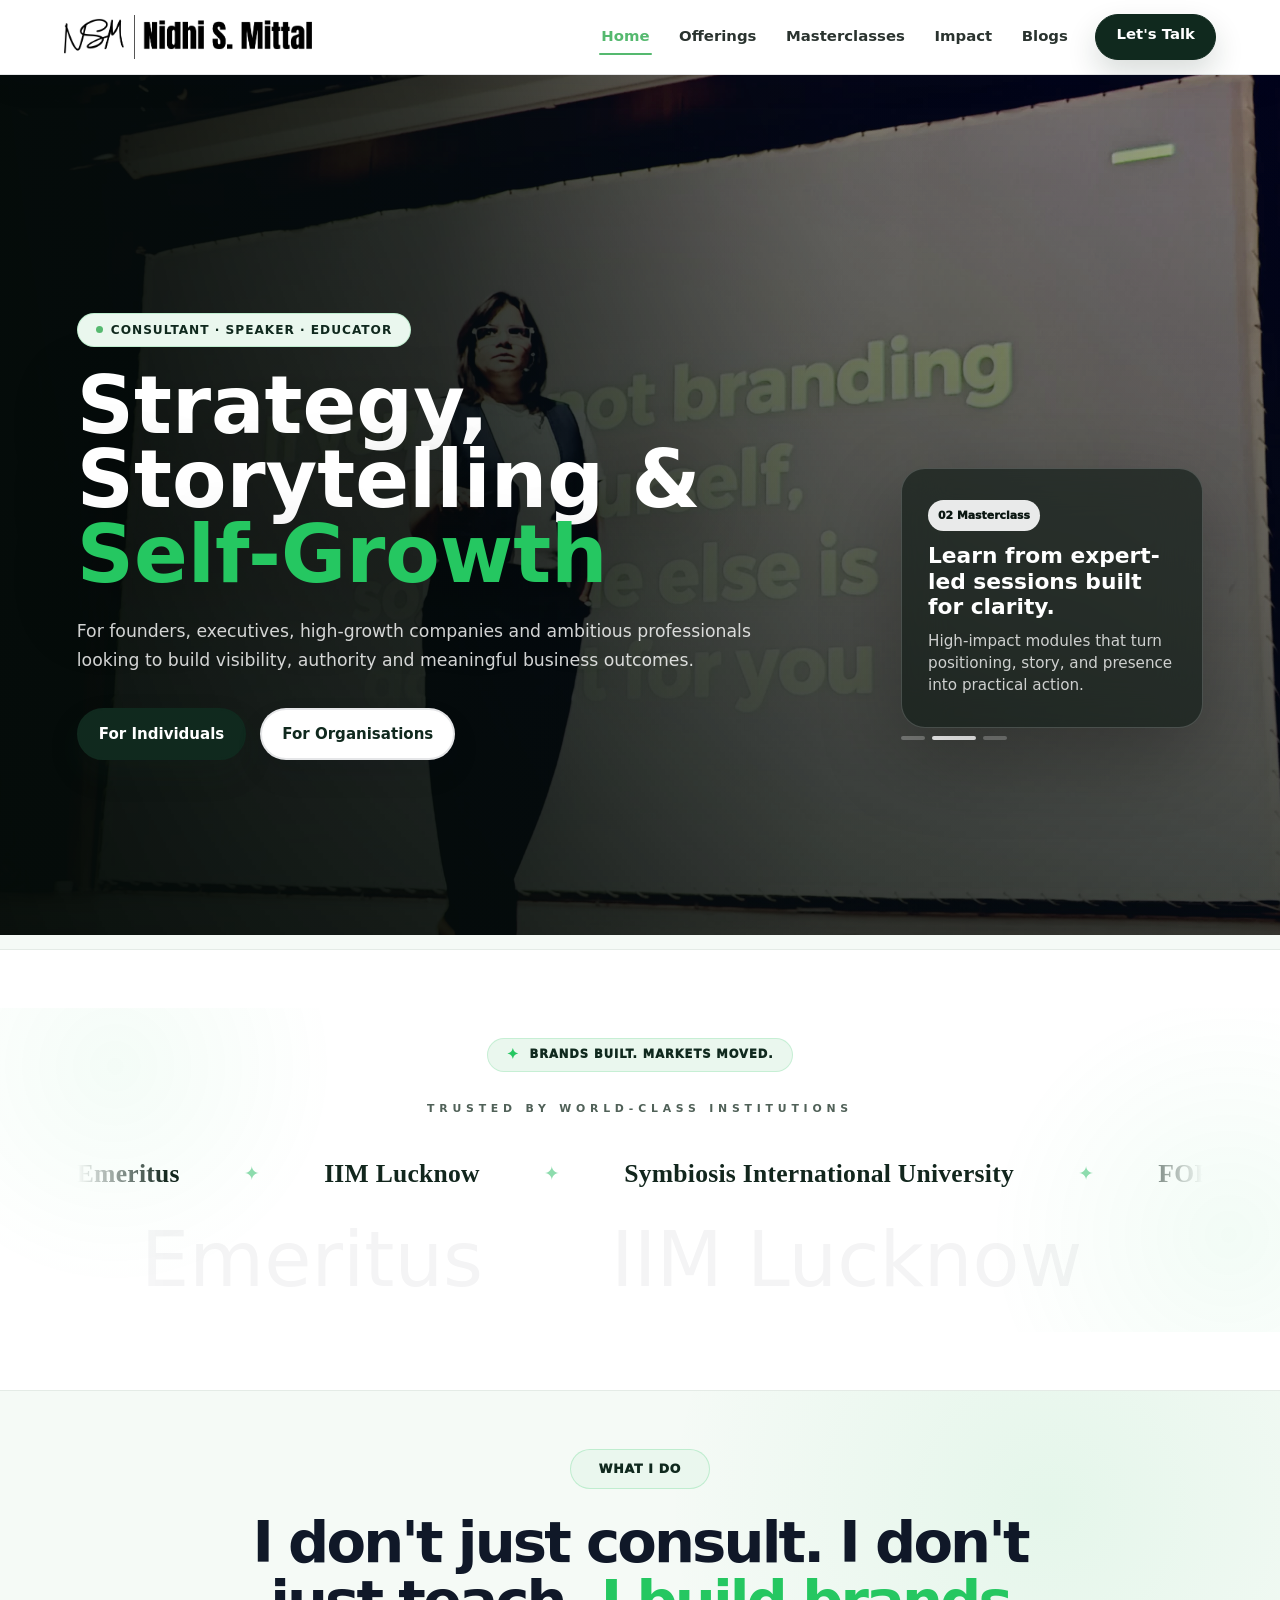
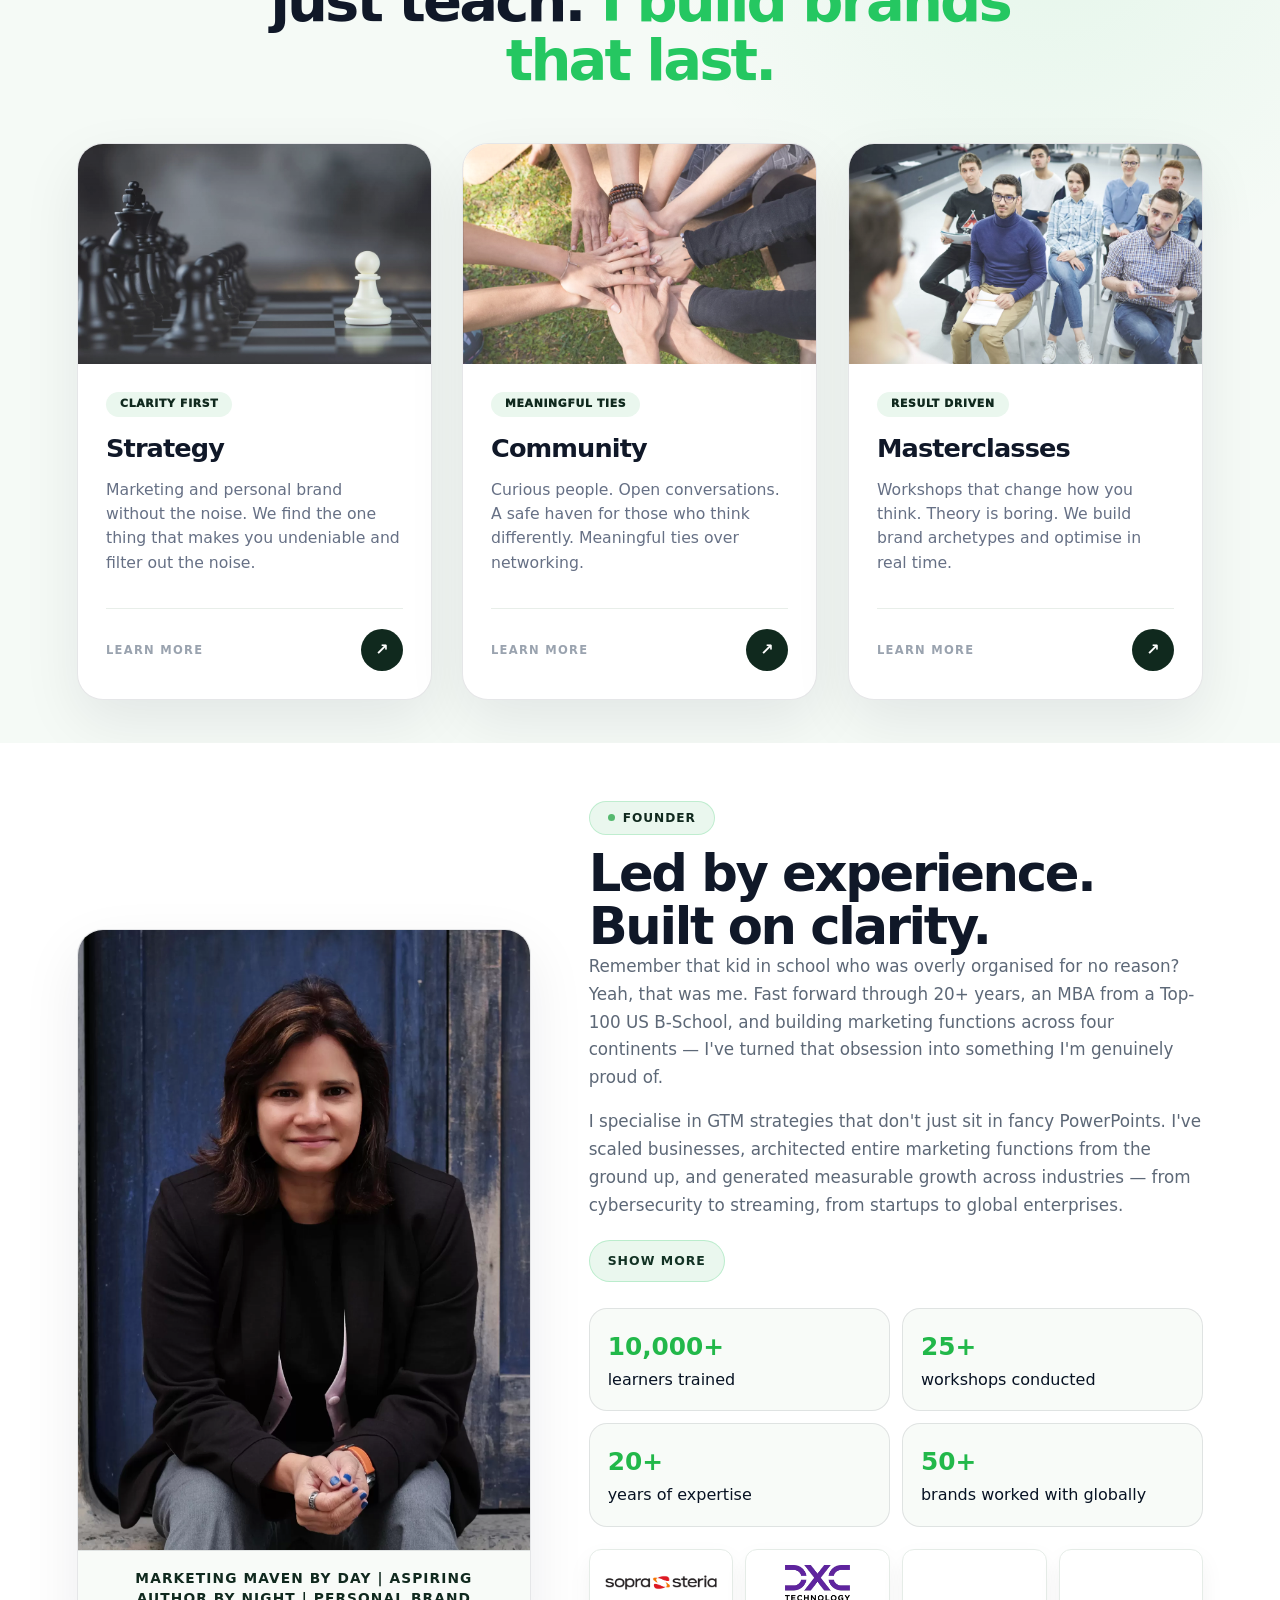
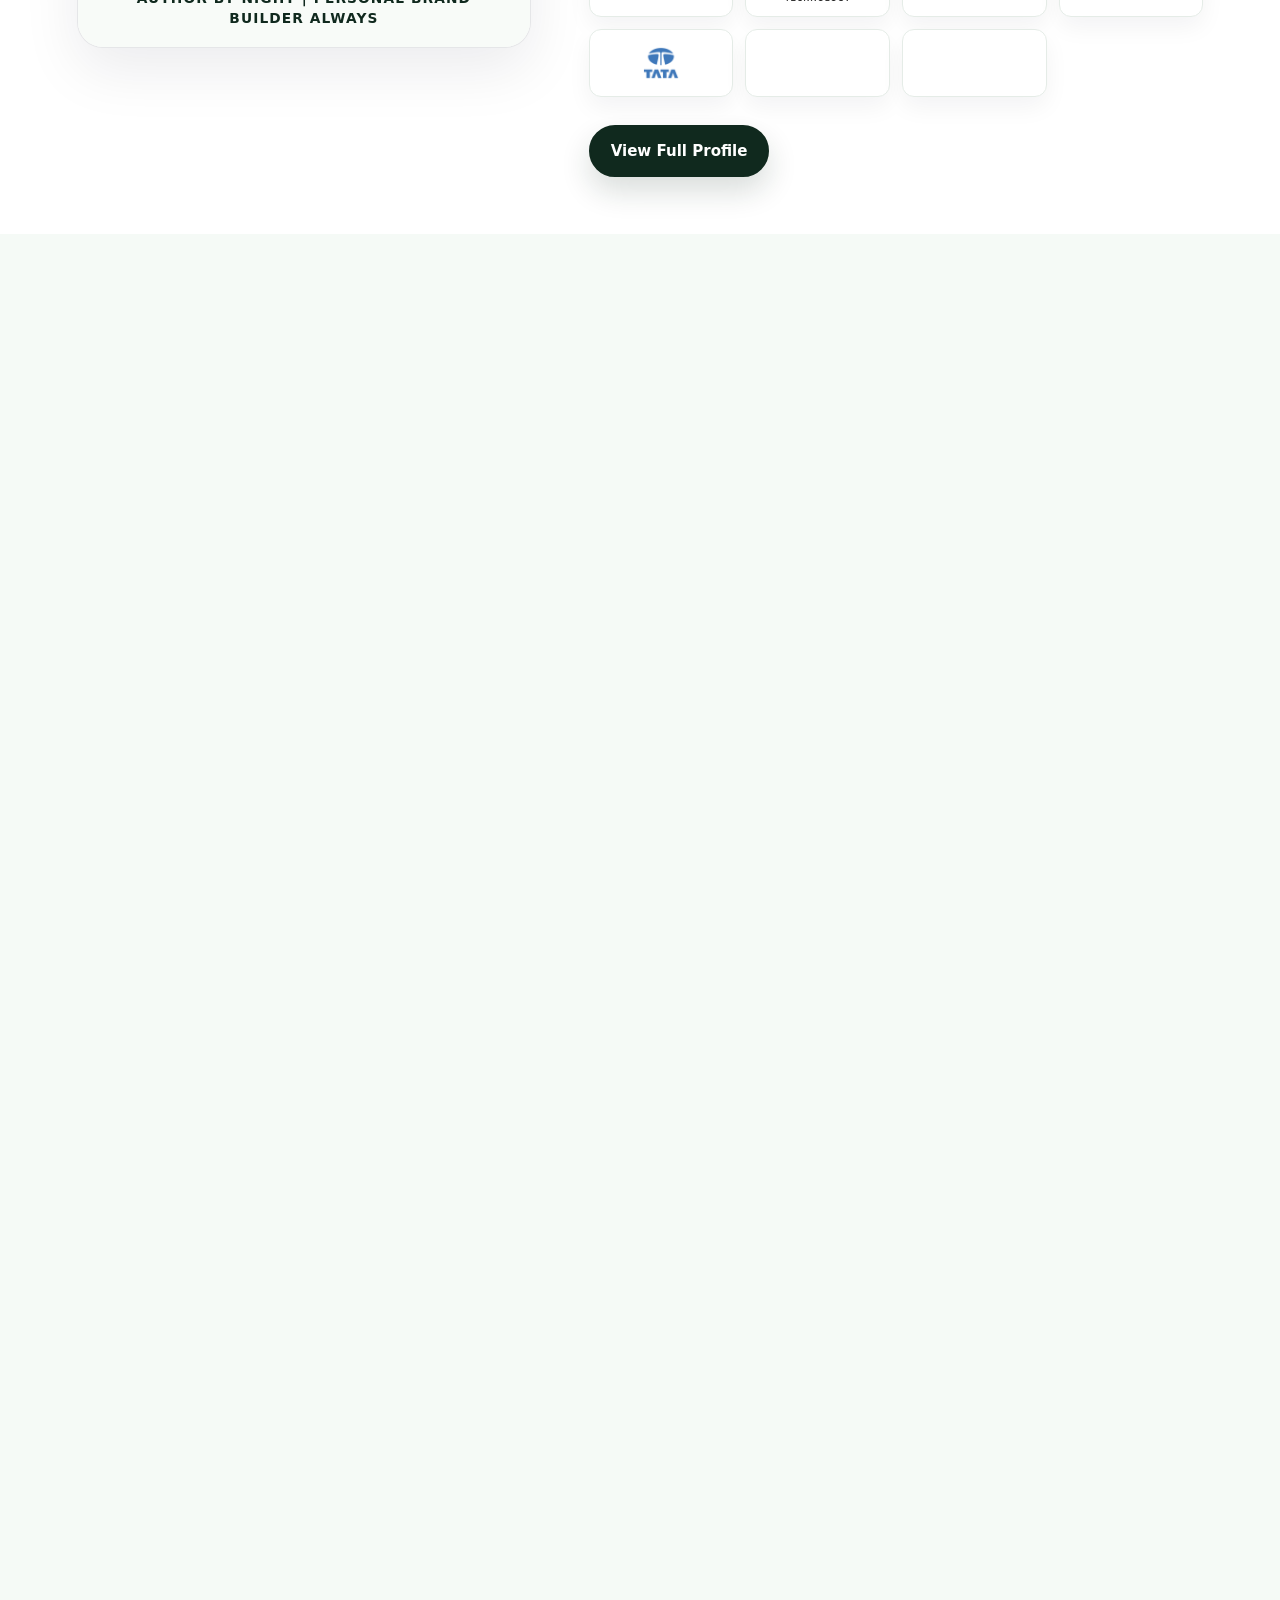
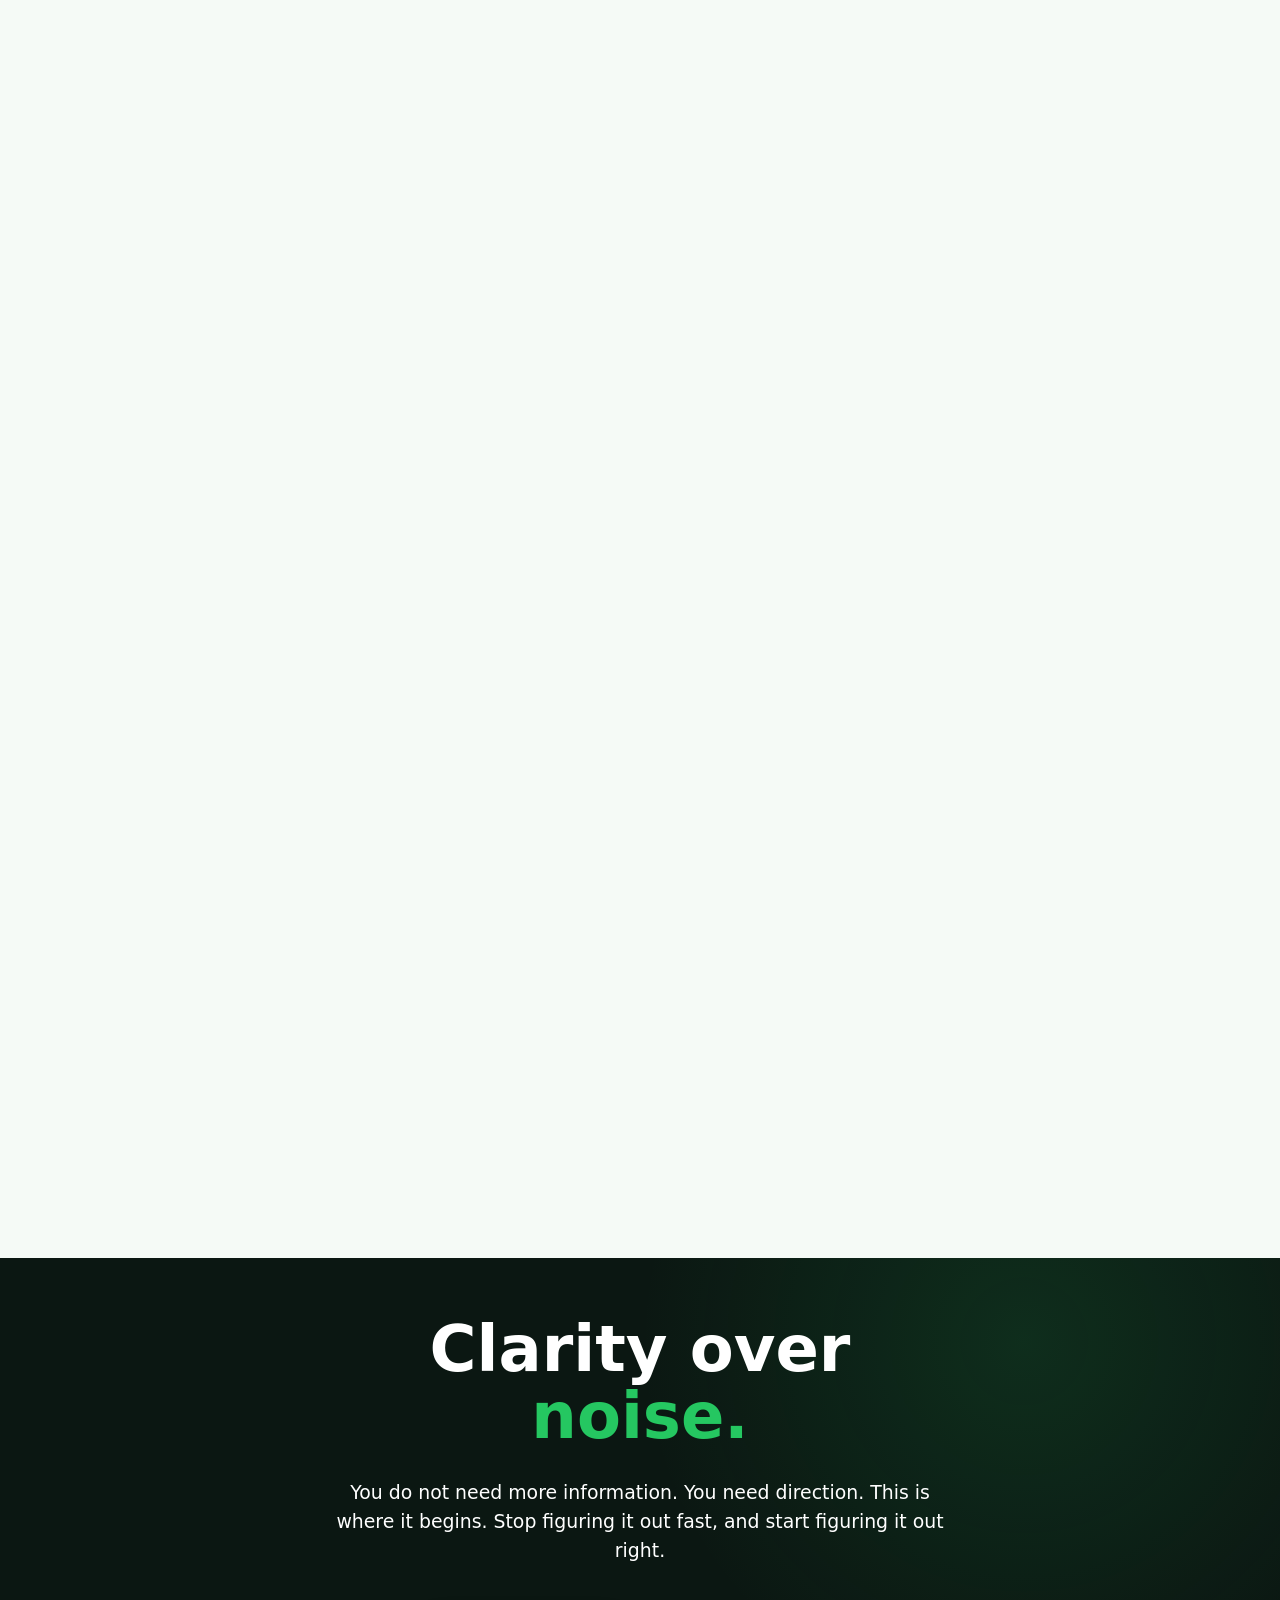
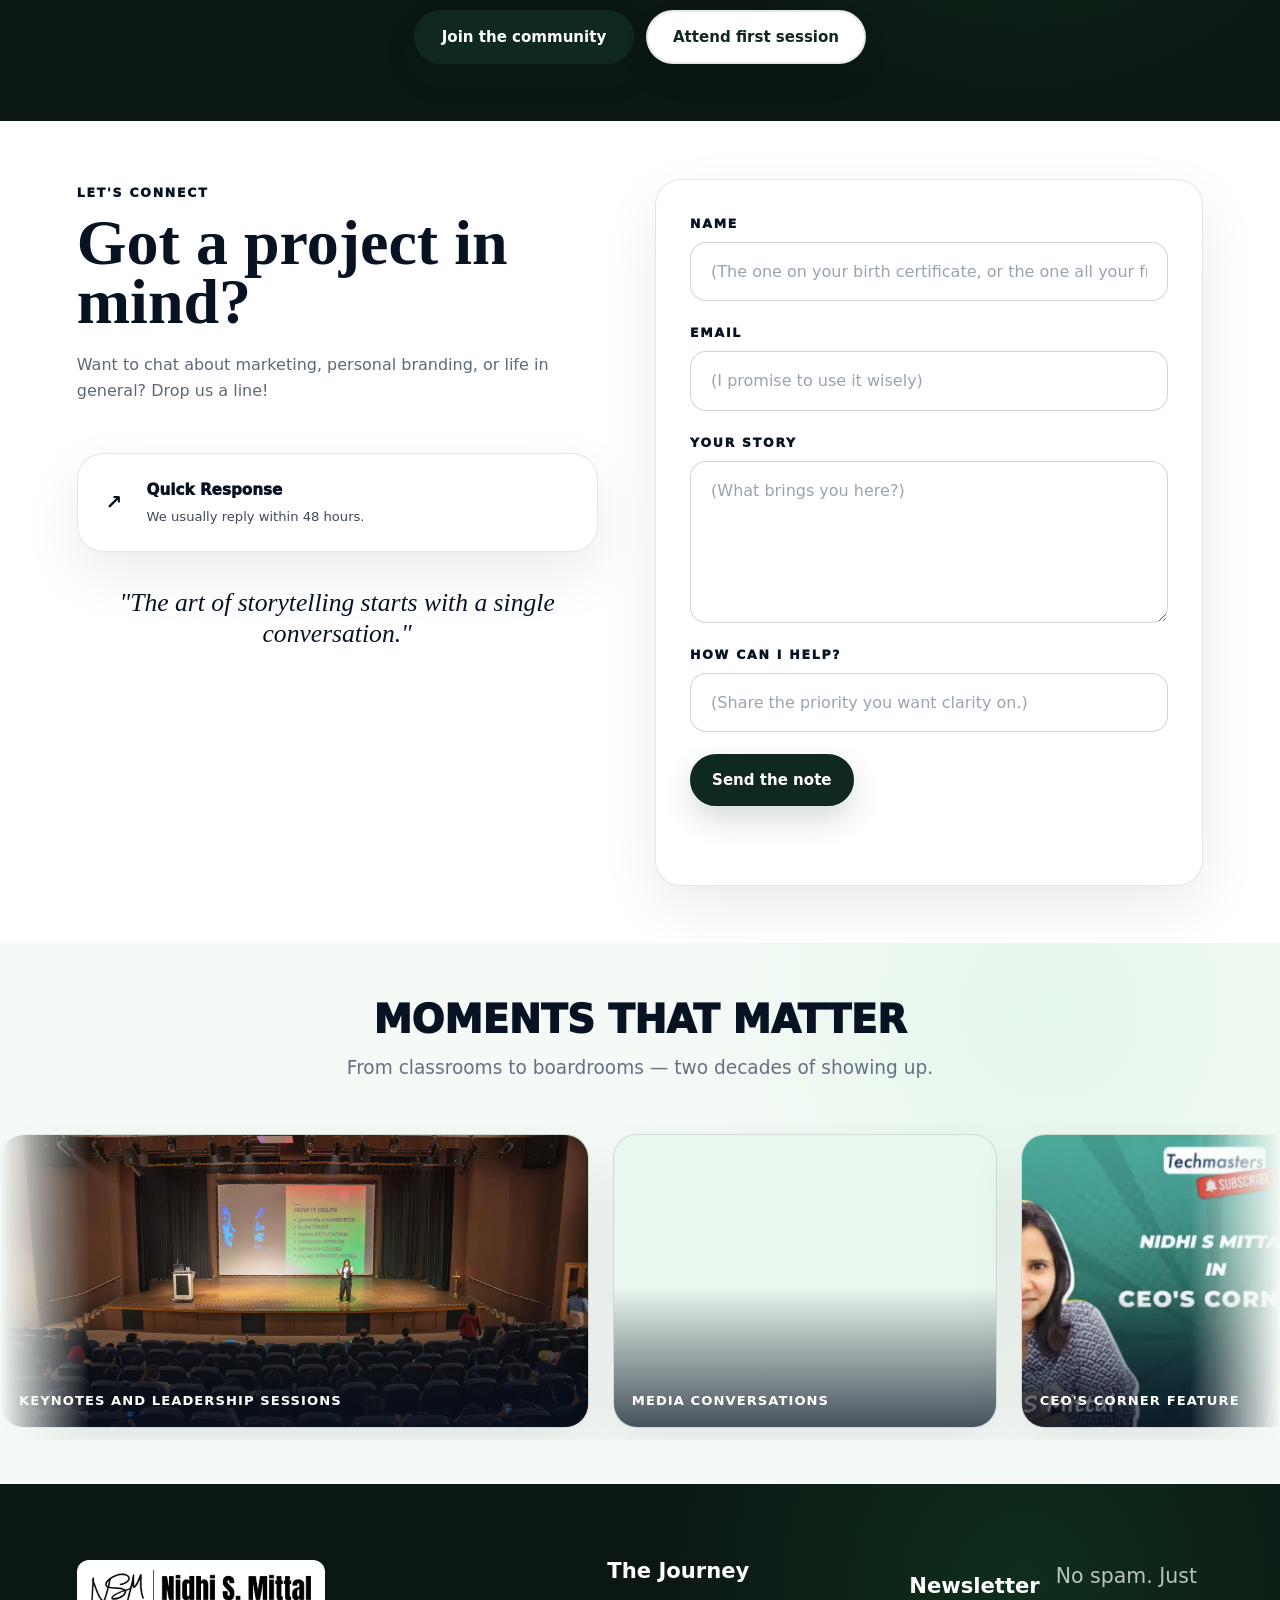
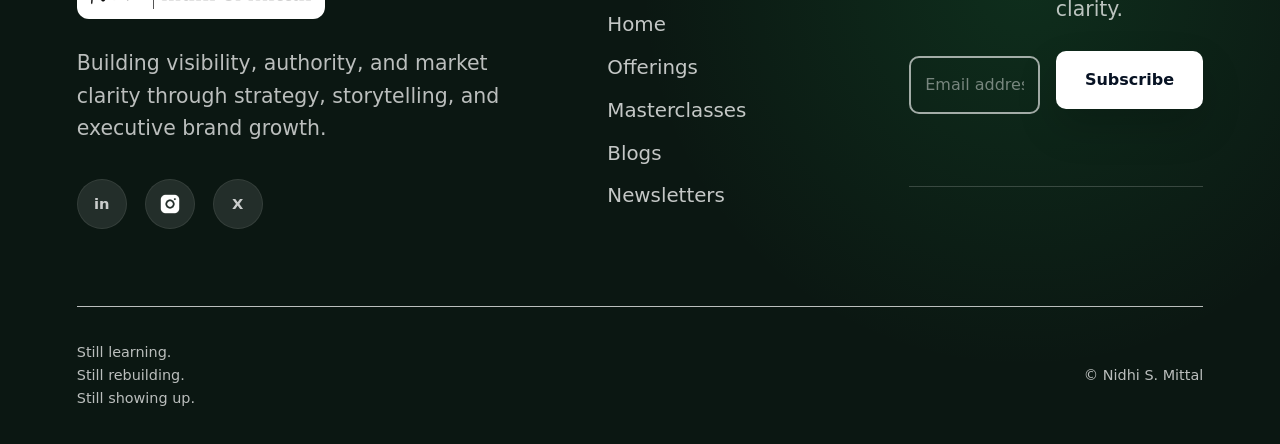
==== commit 5303bac3: "Add files via upload" ====
--- a/index.html
+++ b/index.html
@@ -8,7 +8,7 @@
       name="description"
       content="Nidhi S Mittal helps founders, executives, professionals, and organisations build market clarity, authority, and measurable brand outcomes."
     />
-    <link rel="stylesheet" href="styles.min.css?v=perf-2" />
+    <link rel="stylesheet" href="styles.css?v=compact-spacing" />
   </head>
   <body>
     <header class="site-header" data-header>
@@ -24,7 +24,7 @@
         <a href="masterclasses/">Masterclasses</a>
         <a href="index.html#impact">Impact</a>
         <a href="blogs.html">Blogs</a>
-        <a class="nav-cta" href="agency.html#work-with-us">Let's Talk</a>
+        <a class="nav-cta" href="#contact-form">Let's Talk</a>
       </nav>
     </header>
 
@@ -86,38 +86,40 @@
         <article class="proof-panel worked-with">
           <div class="institution-badge">Brands built. Markets moved.</div>
           <div class="trusted-line">
-            <span></span>
-            <p>Trusted by world class institutions</p>
-            <span></span>
-          </div>
-          <div class="logo-ghosts" aria-hidden="true">
-            <div class="logo-ghost-track">
-              <span>Emeritus</span><span>IIM Lucknow</span><span>Symbiosis</span><span>FORE</span><span>Financial Express</span><span>IIM Sirmaur</span>
-              <span>Board Infinity</span><span>GMR Foundation</span><span>Masters' Union</span><span>JUNO</span>
-            </div>
+            <p>Trusted by World-Class Institutions</p>
           </div>
           <div class="institution-logos" aria-label="Worked with institutions">
+            <div class="logo-ghosts" aria-hidden="true">
+              <div class="logo-ghost-track">
+                <span>Emeritus</span><span>IIM Lucknow</span><span>Symbiosis</span><span>FORE</span><span>Financial Express</span><span>IIM Sirmaur</span>
+                <span>Board Infinity</span><span>GMR Foundation</span><span>Masters' Union</span><span>JUNO</span>
+              </div>
+            </div>
             <div class="institution-logo-track">
-              <span class="logo-item"><img loading="lazy" decoding="async" src="assets/trusted-logos/emeritus-icon.svg" alt="Emeritus" /></span>
-              <span class="logo-item logo-emblem"><img loading="lazy" decoding="async" src="assets/trusted-logos/iim-lucknow.webp" alt="IIM Lucknow" /></span>
-              <span class="logo-item logo-emblem"><img loading="lazy" decoding="async" src="assets/trusted-logos/symbiosis-international-university.webp" alt="Symbiosis International University" /></span>
-              <span class="logo-item"><img loading="lazy" decoding="async" src="assets/trusted-logos/fore-school.png" alt="FORE School of Management" /></span>
-              <span class="logo-item"><img loading="lazy" decoding="async" src="assets/trusted-logos/financial-express.webp" alt="Financial Express" /></span>
-              <span class="logo-item logo-emblem"><img loading="lazy" decoding="async" src="assets/trusted-logos/iim-sirmaur.webp" alt="IIM Sirmaur" /></span>
-              <span class="logo-item"><img loading="lazy" decoding="async" src="assets/trusted-logos/board-infinity.png" alt="Board Infinity" /></span>
-              <span class="logo-item logo-wide"><img loading="lazy" decoding="async" src="assets/trusted-logos/gmr-varalakshmi-foundation.webp" alt="GMR Varalakshmi Foundation" /></span>
-              <span class="logo-item"><img loading="lazy" decoding="async" src="assets/trusted-logos/masters-union.png" alt="Masters' Union" /></span>
-              <span class="logo-item logo-square"><img loading="lazy" decoding="async" src="assets/trusted-logos/juno.webp" alt="JUNO" /></span>
-              <span class="logo-item" aria-hidden="true"><img loading="lazy" decoding="async" src="assets/trusted-logos/emeritus-icon.svg" alt="" /></span>
-              <span class="logo-item logo-emblem" aria-hidden="true"><img loading="lazy" decoding="async" src="assets/trusted-logos/iim-lucknow.webp" alt="" /></span>
-              <span class="logo-item logo-emblem" aria-hidden="true"><img loading="lazy" decoding="async" src="assets/trusted-logos/symbiosis-international-university.webp" alt="" /></span>
-              <span class="logo-item" aria-hidden="true"><img loading="lazy" decoding="async" src="assets/trusted-logos/fore-school.png" alt="" /></span>
-              <span class="logo-item" aria-hidden="true"><img loading="lazy" decoding="async" src="assets/trusted-logos/financial-express.webp" alt="" /></span>
-              <span class="logo-item logo-emblem" aria-hidden="true"><img loading="lazy" decoding="async" src="assets/trusted-logos/iim-sirmaur.webp" alt="" /></span>
-              <span class="logo-item" aria-hidden="true"><img loading="lazy" decoding="async" src="assets/trusted-logos/board-infinity.png" alt="" /></span>
-              <span class="logo-item logo-wide" aria-hidden="true"><img loading="lazy" decoding="async" src="assets/trusted-logos/gmr-varalakshmi-foundation.webp" alt="" /></span>
-              <span class="logo-item" aria-hidden="true"><img loading="lazy" decoding="async" src="assets/trusted-logos/masters-union.png" alt="" /></span>
-              <span class="logo-item logo-square" aria-hidden="true"><img loading="lazy" decoding="async" src="assets/trusted-logos/juno.webp" alt="" /></span>
+              <div class="logo-sequence">
+                <span class="logo-item">Emeritus</span>
+                <span class="logo-item">IIM Lucknow</span>
+                <span class="logo-item">Symbiosis International University</span>
+                <span class="logo-item">FORE School of Management</span>
+                <span class="logo-item">Financial Express</span>
+                <span class="logo-item">IIM Sirmaur</span>
+                <span class="logo-item">Board Infinity</span>
+                <span class="logo-item">GMR Varalakshmi Foundation</span>
+                <span class="logo-item">Masters' Union</span>
+                <span class="logo-item">JUNO</span>
+              </div>
+              <div class="logo-sequence" aria-hidden="true">
+                <span class="logo-item">Emeritus</span>
+                <span class="logo-item">IIM Lucknow</span>
+                <span class="logo-item">Symbiosis International University</span>
+                <span class="logo-item">FORE School of Management</span>
+                <span class="logo-item">Financial Express</span>
+                <span class="logo-item">IIM Sirmaur</span>
+                <span class="logo-item">Board Infinity</span>
+                <span class="logo-item">GMR Varalakshmi Foundation</span>
+                <span class="logo-item">Masters' Union</span>
+                <span class="logo-item">JUNO</span>
+              </div>
             </div>
           </div>
         </article>
@@ -323,36 +325,36 @@
         <div class="writer-articles" aria-label="Latest articles from the blog">
           <article>
             <figure class="writer-article-image">
-              <img loading="lazy" decoding="async" src="assets/nidhi-s-mittal.webp" alt="Nidhi S Mittal portrait" />
-            </figure>
-            <span>Personal brand building</span>
-            <h3>Why talent without visibility is invisible</h3>
+              <img loading="lazy" decoding="async" src="assets/blog-cmo-blind-spot.webp" alt="Coffee, notebook, and cake on a cafe table" />
+            </figure>
+            <span>Marketing mastery</span>
+            <h3>THE CMO'S BLIND SPOT!! The Problem Isn't the Creative. It Never Was.</h3>
             <p>
-              A strong personal brand is not about becoming loud. It is about becoming clear.
+              The most expensive thing in marketing isn't a bad campaign. It's a great agency that doesn't know your product.
             </p>
-            <a href="blogs.html?category=brand">Read note <b>↗</b></a>
+            <a href="blogs.html#cmo-blind-spot">Read full blog <b>↗</b></a>
           </article>
           <article>
             <figure class="writer-article-image">
-              <img loading="lazy" decoding="async" src="assets/person-author.webp" alt="Nidhi holding a book" />
-            </figure>
-            <span>Nidhi's journal entries</span>
-            <h3>The myth of "figuring it out fast"</h3>
+              <img loading="lazy" decoding="async" src="assets/blog-job-market-bookshop.webp" alt="Nidhi S Mittal reading in a bookstore" />
+            </figure>
+            <span>Insignificant Side</span>
+            <h3>The Job Market Isn't Broken By Technology. It's Broken By People.</h3>
             <p>
-              The pressure to decide quickly often makes people borrow goals that were never theirs.
+              The job market isn't broken because of AI. It's broken because of people. And design.
             </p>
-            <a href="blogs.html?category=journal">Read note <b>↗</b></a>
+            <a href="blogs.html#job-market-system">Read full blog <b>↗</b></a>
           </article>
           <article>
             <figure class="writer-article-image">
-              <img loading="lazy" decoding="async" src="assets/hero-nidhi-stage-2.webp" alt="Nidhi speaking at a marketing session" />
+              <img loading="lazy" decoding="async" src="assets/blog-seo-geo-aeo.webp" alt="Book, headphones, and coffee on a table" />
             </figure>
             <span>Marketing mastery</span>
-            <h3>GTM lessons from everyday markets</h3>
+            <h3>SEO. GEO. AEO. And Whatever Comes Next.</h3>
             <p>
-              Sharp market-entry lessons often come from observing how real customers choose, trust, and buy.
+              Your brand is still broken, and technology isn't the reason. Every new acronym still needs the same foundation.
             </p>
-            <a href="blogs.html?category=marketing">Read full blog <b>↗</b></a>
+            <a href="blogs.html#seo-geo-aeo-brand-foundation">Read full blog <b>↗</b></a>
           </article>
         </div>
       </section>
@@ -387,7 +389,13 @@
           </div>
           <blockquote>"The art of storytelling starts with a single conversation."</blockquote>
         </div>
-        <form class="project-form" data-contact-form>
+        <form
+          class="project-form"
+          action="mailto:reach@nidhimittal.com"
+          method="post"
+          enctype="text/plain"
+          data-contact-form
+        >
           <label>
             <span>Name</span>
             <input type="text" name="name" placeholder="(The one on your birth certificate, or the one all your friends call you!)" required />
@@ -564,7 +572,6 @@
           <a href="strategy/">Offerings</a>
           <a href="masterclasses/">Masterclasses</a>
           <a href="blogs.html">Blogs</a>
-          <a href="admin.html">Blog Admin</a>
           <a href="https://www.linkedin.com/newsletters/6964929938315489281/" target="_blank" rel="noreferrer">Newsletters</a>
         </nav>
         <form class="footer-newsletter" action="mailto:reach@nidhimittal.com" method="post" enctype="text/plain">
@@ -578,10 +585,11 @@
         </form>
       </div>
       <div class="footer-bottom">
-        <span>&copy; 2026 by Nidhi S Mittal. All rights reserved.</span>
+        <span>Still learning.<br />Still rebuilding.<br />Still showing up.</span>
+        <span>&copy; Nidhi S. Mittal</span>
       </div>
     </footer>
 
-    <script src="script.min.js?v=perf-2"></script>
+    <script src="script.js?v=mobile-optimised"></script>
   </body>
 </html>
--- a/styles.css
+++ b/styles.css
@@ -0,0 +1,9959 @@
+:root {
+  --green-950: #0b271d;
+  --green-900: #123728;
+  --green-800: #164734;
+  --green-700: #1e5b43;
+  --green-500: #4f8b65;
+  --green-100: #e7f1e9;
+  --sage: #f3f7f0;
+  --white: #ffffff;
+  --ink: #13231c;
+  --muted: #63736b;
+  --line: #dce8df;
+  --gold: #b69b5f;
+  --shadow: 0 24px 70px rgba(11, 39, 29, 0.13);
+  --radius: 8px;
+}
+
+* {
+  box-sizing: border-box;
+}
+
+[hidden] {
+  display: none !important;
+}
+
+html {
+  scroll-behavior: smooth;
+}
+
+body {
+  margin: 0;
+  font-family:
+    Inter, ui-sans-serif, system-ui, -apple-system, BlinkMacSystemFont, "Segoe UI",
+    sans-serif;
+  color: var(--ink);
+  background: var(--white);
+  line-height: 1.6;
+}
+
+img,
+svg {
+  max-width: 100%;
+}
+
+a {
+  color: inherit;
+  text-decoration: none;
+}
+
+button,
+input,
+select,
+textarea {
+  font: inherit;
+}
+
+.site-header {
+  position: sticky;
+  top: 0;
+  z-index: 20;
+  display: flex;
+  align-items: center;
+  justify-content: space-between;
+  min-height: 76px;
+  padding: 14px clamp(20px, 5vw, 64px);
+  background: rgba(255, 255, 255, 0.86);
+  border-bottom: 1px solid rgba(220, 232, 223, 0.8);
+  backdrop-filter: blur(18px);
+}
+
+.brand-mark {
+  display: inline-flex;
+  align-items: center;
+  width: 172px;
+  min-width: 172px;
+}
+
+.brand-mark img {
+  display: block;
+  width: 100%;
+  height: auto;
+}
+
+.site-nav {
+  display: flex;
+  align-items: center;
+  gap: 24px;
+  color: var(--green-900);
+  font-size: 0.95rem;
+  font-weight: 650;
+}
+
+.site-nav a {
+  padding: 8px 0;
+}
+
+.site-nav a[aria-current="page"] {
+  color: var(--green-500);
+}
+
+.nav-cta {
+  padding: 10px 16px !important;
+  color: var(--white);
+  background: var(--green-800);
+  border-radius: var(--radius);
+}
+
+.menu-toggle {
+  display: none;
+  width: 42px;
+  height: 42px;
+  border: 1px solid var(--line);
+  background: var(--white);
+  border-radius: var(--radius);
+}
+
+.menu-toggle span {
+  display: block;
+  width: 18px;
+  height: 2px;
+  margin: 4px auto;
+  background: var(--green-900);
+}
+
+.full-bleed {
+  position: relative;
+  min-height: calc(100vh - 76px);
+  overflow: hidden;
+}
+
+.hero {
+  display: grid;
+  align-items: center;
+  padding: clamp(72px, 10vw, 128px) clamp(20px, 6vw, 80px);
+  color: var(--white);
+}
+
+.hero-media {
+  position: absolute;
+  inset: 0;
+  z-index: -2;
+  background:
+    linear-gradient(90deg, rgba(11, 39, 29, 0.94), rgba(18, 55, 40, 0.7), rgba(18, 55, 40, 0.22)),
+    url("assets/hero-nidhi-cover.webp") center/cover;
+}
+
+.hero-media::after {
+  content: "";
+  position: absolute;
+  inset: 0;
+  background-image:
+    linear-gradient(rgba(255, 255, 255, 0.06) 1px, transparent 1px),
+    linear-gradient(90deg, rgba(255, 255, 255, 0.06) 1px, transparent 1px);
+  background-size: 70px 70px;
+  mask-image: linear-gradient(90deg, rgba(0, 0, 0, 0.8), transparent);
+}
+
+.hero-content {
+  width: min(780px, 100%);
+}
+
+.eyebrow,
+.section-kicker {
+  display: inline-flex;
+  color: var(--green-500);
+  text-transform: uppercase;
+  letter-spacing: 0.12em;
+  font-size: 0.76rem;
+  font-weight: 800;
+}
+
+.hero .eyebrow {
+  color: #cde5d1;
+}
+
+h1,
+h2,
+h3,
+p {
+  margin-top: 0;
+}
+
+h1,
+h2,
+h3 {
+  line-height: 1.05;
+  letter-spacing: 0;
+  color: var(--green-950);
+}
+
+.hero h1 {
+  max-width: 820px;
+  margin: 18px 0 22px;
+  color: var(--white);
+  font-size: clamp(3rem, 7vw, 7rem);
+}
+
+.hero-copy {
+  max-width: 680px;
+  color: #e6f1e8;
+  font-size: clamp(1.08rem, 2vw, 1.35rem);
+}
+
+.hero-actions,
+.button-row {
+  display: flex;
+  flex-wrap: wrap;
+  gap: 12px;
+  margin-top: 28px;
+}
+
+.button {
+  display: inline-flex;
+  align-items: center;
+  justify-content: center;
+  min-height: 46px;
+  padding: 12px 18px;
+  border: 1px solid transparent;
+  border-radius: var(--radius);
+  font-weight: 800;
+  cursor: pointer;
+  transition: transform 180ms ease, background 180ms ease, border-color 180ms ease;
+}
+
+.button:hover {
+  transform: translateY(-2px);
+}
+
+.button.primary {
+  color: var(--white);
+  background: var(--green-800);
+}
+
+.hero .button.primary {
+  background: #dfeedd;
+  color: var(--green-950);
+}
+
+.button.secondary {
+  color: var(--green-900);
+  background: var(--white);
+  border-color: var(--line);
+}
+
+.hero .button.secondary {
+  color: var(--white);
+  background: rgba(255, 255, 255, 0.08);
+  border-color: rgba(255, 255, 255, 0.36);
+}
+
+.hero-card {
+  position: absolute;
+  right: clamp(20px, 6vw, 80px);
+  bottom: clamp(20px, 6vw, 70px);
+  width: min(320px, calc(100% - 40px));
+  padding: 22px;
+  color: var(--green-950);
+  background: rgba(255, 255, 255, 0.9);
+  border: 1px solid rgba(255, 255, 255, 0.72);
+  border-radius: var(--radius);
+  box-shadow: var(--shadow);
+}
+
+.nsm-lockup {
+  display: flex;
+  gap: 6px;
+  font-size: 2.8rem;
+  font-weight: 900;
+  letter-spacing: 0;
+}
+
+.highlight-s {
+  color: var(--green-500);
+  font-family: Georgia, serif;
+}
+
+.hero-card p {
+  margin: 8px 0 4px;
+  font-weight: 800;
+}
+
+.hero-card small {
+  color: var(--muted);
+}
+
+.section {
+  padding: clamp(70px, 9vw, 118px) clamp(20px, 6vw, 80px);
+}
+
+.muted {
+  background: var(--sage);
+}
+
+.two-column {
+  display: grid;
+  grid-template-columns: minmax(0, 0.9fr) minmax(0, 1.1fr);
+  gap: clamp(32px, 6vw, 86px);
+  align-items: start;
+}
+
+.section h2,
+.page-hero h1 {
+  margin: 12px 0 0;
+  font-size: clamp(2.2rem, 4.8vw, 4.7rem);
+}
+
+.rich-copy {
+  color: #31483d;
+  font-size: 1.08rem;
+}
+
+.section-heading {
+  width: min(870px, 100%);
+  margin-bottom: 36px;
+}
+
+.section-heading.compact {
+  width: min(760px, 100%);
+}
+
+.section-heading p {
+  color: var(--muted);
+  font-size: 1.08rem;
+}
+
+.pillar-grid,
+.audience-grid,
+.blog-grid,
+.experience-grid,
+.format-grid {
+  display: grid;
+  grid-template-columns: repeat(4, minmax(0, 1fr));
+  gap: 16px;
+}
+
+.pillar,
+.blog-card,
+.experience-grid article,
+.format-grid article,
+.article-card {
+  padding: 24px;
+  background: var(--white);
+  border: 1px solid var(--line);
+  border-radius: var(--radius);
+  box-shadow: 0 10px 32px rgba(11, 39, 29, 0.05);
+}
+
+.pillar span,
+.service-row span {
+  color: var(--gold);
+  font-weight: 900;
+}
+
+.pillar h3,
+.experience-grid h3,
+.blog-card h3 {
+  margin: 18px 0 10px;
+  font-size: 1.35rem;
+}
+
+.pillar p,
+.blog-card p,
+.experience-grid p,
+.article-card p,
+.format-grid p,
+.service-row p,
+.service-row li {
+  color: var(--muted);
+}
+
+.audience-grid {
+  grid-template-columns: repeat(3, minmax(0, 1fr));
+}
+
+.audience-card {
+  min-height: 142px;
+  padding: 20px;
+  text-align: left;
+  color: var(--green-950);
+  background: var(--white);
+  border: 1px solid var(--line);
+  border-radius: var(--radius);
+  cursor: pointer;
+}
+
+.audience-card strong,
+.audience-card span {
+  display: block;
+}
+
+.audience-card span {
+  margin-top: 10px;
+  color: var(--muted);
+}
+
+.audience-card.active {
+  color: var(--white);
+  background: var(--green-800);
+  border-color: var(--green-800);
+}
+
+.audience-card.active span {
+  color: #dcece1;
+}
+
+.audience-detail {
+  margin-top: 20px;
+  padding: 28px;
+  color: var(--white);
+  background: var(--green-950);
+  border-radius: var(--radius);
+}
+
+.audience-detail h3 {
+  margin: 10px 0 0;
+  color: var(--white);
+  font-size: clamp(1.5rem, 3vw, 2.5rem);
+}
+
+.workshop-section {
+  background: linear-gradient(180deg, var(--white), var(--sage));
+}
+
+.workshop-panel {
+  display: grid;
+  grid-template-columns: minmax(0, 0.9fr) minmax(0, 1.1fr);
+  gap: 34px;
+  padding: clamp(28px, 5vw, 54px);
+  background: var(--green-950);
+  border-radius: var(--radius);
+  box-shadow: var(--shadow);
+}
+
+.workshop-panel h2,
+.workshop-panel h3,
+.workshop-panel p,
+.workshop-panel li,
+.workshop-panel blockquote {
+  color: var(--white);
+}
+
+.workshop-panel blockquote {
+  margin: 28px 0 0;
+  padding-left: 18px;
+  border-left: 4px solid var(--gold);
+  font-size: 1.55rem;
+  font-family: Georgia, serif;
+}
+
+.learn-list ul {
+  padding-left: 20px;
+}
+
+.format-tabs {
+  display: flex;
+  flex-wrap: wrap;
+  gap: 10px;
+  margin-top: 22px;
+}
+
+.format-tab,
+.filter,
+.text-link {
+  border: 1px solid var(--line);
+  color: var(--green-900);
+  background: var(--white);
+  border-radius: var(--radius);
+  cursor: pointer;
+  font-weight: 800;
+}
+
+.format-tab,
+.filter {
+  padding: 10px 15px;
+}
+
+.format-tab.active,
+.filter.active {
+  color: var(--white);
+  background: var(--green-800);
+  border-color: var(--green-800);
+}
+
+.format-copy {
+  display: flex;
+  gap: 16px;
+  margin-top: 14px;
+  padding: 18px;
+  background: var(--white);
+  border: 1px solid var(--line);
+  border-radius: var(--radius);
+}
+
+.proof-stack p {
+  margin: 0 0 12px;
+  padding: 18px;
+  background: var(--white);
+  border-left: 4px solid var(--green-500);
+  border-radius: var(--radius);
+  box-shadow: 0 10px 28px rgba(11, 39, 29, 0.05);
+}
+
+.founder-section {
+  display: grid;
+  grid-template-columns: minmax(280px, 0.85fr) minmax(0, 1.15fr);
+  gap: clamp(32px, 6vw, 80px);
+  align-items: center;
+}
+
+.founder-image {
+  min-height: 620px;
+  margin: 0;
+  overflow: hidden;
+  background: var(--green-100);
+  border-radius: var(--radius);
+  box-shadow: var(--shadow);
+}
+
+.founder-image img {
+  display: block;
+  width: 100%;
+  height: 620px;
+  object-fit: cover;
+  object-position: center 28%;
+}
+
+.founder-image figcaption {
+  padding: 18px 20px;
+  color: var(--ink);
+  background: #ffffff;
+  border-top: 1px solid rgba(10, 18, 35, 0.1);
+  font-size: 0.86rem;
+  font-weight: 900;
+  letter-spacing: 0.08em;
+  line-height: 1.45;
+  text-align: center;
+  text-transform: uppercase;
+}
+
+.founder-copy p {
+  color: var(--muted);
+  font-size: 1.05rem;
+}
+
+.founder-copy {
+  min-width: 0;
+}
+
+.founder-more-content {
+  margin-top: 0;
+}
+
+.founder-more-toggle {
+  display: inline-flex;
+  align-items: center;
+  justify-content: center;
+  min-height: 40px;
+  margin-top: 4px;
+  padding: 10px 18px;
+  color: var(--green-900);
+  background: #eaf7ee;
+  border: 1px solid rgba(37, 199, 97, 0.24);
+  border-radius: 999px;
+  font-size: 0.78rem;
+  font-weight: 900;
+  letter-spacing: 0.08em;
+  text-transform: uppercase;
+  cursor: pointer;
+  transition: transform 180ms ease, background 180ms ease, border-color 180ms ease;
+}
+
+.founder-more-toggle:hover {
+  background: #ddf4e4;
+  border-color: rgba(37, 199, 97, 0.42);
+  transform: translateY(-2px);
+}
+
+.stat-grid {
+  display: grid;
+  grid-template-columns: repeat(2, minmax(0, 1fr));
+  gap: 12px;
+  margin-top: 26px;
+}
+
+.stat-grid span {
+  padding: 18px;
+  background: var(--sage);
+  border: 1px solid var(--line);
+  border-radius: var(--radius);
+}
+
+.stat-grid strong {
+  display: block;
+  color: var(--green-800);
+  font-size: 1.55rem;
+}
+
+.founder-work-logos {
+  display: grid;
+  grid-template-columns: repeat(auto-fit, minmax(118px, 1fr));
+  gap: 12px;
+  margin-top: 22px;
+}
+
+.founder-work-logos span {
+  display: grid;
+  place-items: center;
+  width: 100%;
+  min-height: 68px;
+  aspect-ratio: 2.2 / 1;
+  padding: 10px 12px;
+  background: #ffffff;
+  border: 1px solid var(--line);
+  border-radius: 12px;
+  box-shadow: 0 10px 24px rgba(7, 18, 35, 0.05);
+}
+
+.founder-work-logos img {
+  display: block;
+  width: 100%;
+  max-width: 104px;
+  max-height: 36px;
+  object-fit: contain;
+}
+
+.founder-work-logos .wide img {
+  max-width: 112px;
+  max-height: 34px;
+}
+
+.founder-work-logos .square img {
+  max-width: 42px;
+  max-height: 38px;
+}
+
+@media (max-width: 760px) {
+  .founder-work-logos {
+    grid-template-columns: repeat(2, minmax(0, 1fr));
+  }
+}
+
+@media (max-width: 420px) {
+  .founder-work-logos {
+    gap: 10px;
+  }
+}
+
+.logo-strip {
+  display: flex;
+  flex-wrap: wrap;
+  gap: 12px;
+}
+
+.logo-strip span {
+  flex: 1 1 120px;
+  display: grid;
+  place-items: center;
+  min-height: 76px;
+  color: var(--green-900);
+  background: var(--sage);
+  border: 1px solid var(--line);
+  border-radius: var(--radius);
+  font-weight: 900;
+}
+
+.testimonial-marquee {
+  overflow: hidden;
+  margin-top: 24px;
+  border: 1px solid var(--line);
+  border-radius: var(--radius);
+}
+
+.testimonial-track {
+  display: flex;
+  width: max-content;
+  animation: marquee 26s linear infinite;
+}
+
+.testimonial-track blockquote {
+  width: min(520px, 86vw);
+  margin: 0;
+  padding: 24px;
+  color: var(--green-950);
+  border-right: 1px solid var(--line);
+}
+
+.testimonial-track cite {
+  display: block;
+  margin-top: 10px;
+  color: var(--muted);
+  font-style: normal;
+}
+
+@keyframes marquee {
+  from {
+    transform: translateX(0);
+  }
+  to {
+    transform: translateX(-50%);
+  }
+}
+
+.experience-grid {
+  grid-template-columns: repeat(3, minmax(0, 1fr));
+}
+
+.experience-grid article span {
+  font-size: 1.7rem;
+}
+
+.center-action {
+  display: flex;
+  justify-content: center;
+  margin-top: 26px;
+}
+
+.community-cta,
+.writer-corner {
+  display: flex;
+  align-items: center;
+  justify-content: space-between;
+  gap: 28px;
+  background: var(--green-950);
+  color: var(--white);
+}
+
+.community-cta h2,
+.community-cta p,
+.writer-corner h2,
+.writer-corner p {
+  color: var(--white);
+}
+
+.blog-grid {
+  grid-template-columns: repeat(3, minmax(0, 1fr));
+}
+
+.blog-card span,
+.article-card span {
+  color: var(--green-500);
+  font-size: 0.78rem;
+  font-weight: 900;
+  text-transform: uppercase;
+  letter-spacing: 0.08em;
+}
+
+.site-footer {
+  padding: 54px clamp(20px, 6vw, 80px) 28px;
+  color: #dcece1;
+  background: var(--green-950);
+}
+
+.footer-newsletter {
+  display: grid;
+  grid-template-columns: 0.8fr 1.2fr;
+  gap: 24px;
+  align-items: center;
+  margin-bottom: 42px;
+  padding-bottom: 36px;
+  border-bottom: 1px solid rgba(255, 255, 255, 0.18);
+}
+
+.footer-newsletter h2 {
+  color: var(--white);
+  font-size: clamp(2rem, 4vw, 3.8rem);
+}
+
+form {
+  display: grid;
+  gap: 12px;
+}
+
+input,
+select,
+textarea {
+  width: 100%;
+  min-height: 48px;
+  padding: 12px 14px;
+  color: var(--green-950);
+  background: var(--white);
+  border: 1px solid var(--line);
+  border-radius: var(--radius);
+}
+
+textarea {
+  min-height: 140px;
+  resize: vertical;
+}
+
+.footer-grid {
+  display: grid;
+  grid-template-columns: 1.4fr repeat(3, 1fr);
+  gap: 32px;
+}
+
+.footer-grid h3,
+.footer-grid strong {
+  color: var(--white);
+}
+
+.footer-grid a,
+.footer-grid p {
+  display: block;
+  margin-bottom: 9px;
+  color: #dcece1;
+}
+
+.footer-brand {
+  display: inline-flex;
+  padding: 8px 10px;
+  background: var(--white);
+  border-radius: var(--radius);
+}
+
+.footer-bottom {
+  display: flex;
+  justify-content: space-between;
+  gap: 18px;
+  margin-top: 38px;
+  padding-top: 20px;
+  border-top: 1px solid rgba(255, 255, 255, 0.18);
+  color: #bed4c5;
+  font-size: 0.9rem;
+}
+
+.page-hero {
+  min-height: 68vh;
+  display: grid;
+  align-items: end;
+  padding: clamp(90px, 12vw, 150px) clamp(20px, 6vw, 80px) clamp(54px, 8vw, 90px);
+  background:
+    linear-gradient(90deg, rgba(11, 39, 29, 0.92), rgba(11, 39, 29, 0.5)),
+    url("assets/strategy-team-session.webp") center/cover;
+}
+
+.blogs-hero {
+  background:
+    linear-gradient(90deg, rgba(11, 39, 29, 0.92), rgba(11, 39, 29, 0.52)),
+    url("assets/person-author.webp") center/cover;
+}
+
+.page-hero > div {
+  width: min(960px, 100%);
+}
+
+.page-hero h1,
+.page-hero p {
+  color: var(--white);
+}
+
+.page-hero p:not(.eyebrow) {
+  max-width: 760px;
+  font-size: 1.16rem;
+}
+
+.service-stack {
+  display: grid;
+  gap: 18px;
+}
+
+.service-row {
+  display: grid;
+  grid-template-columns: minmax(220px, 0.8fr) minmax(0, 1.2fr);
+  gap: 28px;
+  padding: 28px;
+  border: 1px solid var(--line);
+  border-radius: var(--radius);
+}
+
+.service-row h3 {
+  margin-top: 10px;
+  font-size: clamp(1.6rem, 3vw, 2.4rem);
+}
+
+.format-grid {
+  grid-template-columns: repeat(4, minmax(0, 1fr));
+}
+
+.recommendation-slider {
+  position: relative;
+  min-height: 270px;
+  overflow: hidden;
+  background: var(--sage);
+  border: 1px solid var(--line);
+  border-radius: var(--radius);
+}
+
+.recommendation {
+  position: absolute;
+  inset: 0;
+  display: grid;
+  align-content: center;
+  padding: clamp(24px, 5vw, 54px);
+  opacity: 0;
+  transform: translateX(20px);
+  transition: opacity 240ms ease, transform 240ms ease;
+}
+
+.recommendation.active {
+  opacity: 1;
+  transform: translateX(0);
+}
+
+.recommendation p {
+  max-width: 900px;
+  font-size: clamp(1.3rem, 3vw, 2.3rem);
+  line-height: 1.22;
+  color: var(--green-950);
+  font-family: Georgia, serif;
+}
+
+.recommendation strong,
+.recommendation span {
+  display: block;
+}
+
+.recommendation span {
+  color: var(--muted);
+}
+
+.slider-controls {
+  position: absolute;
+  right: 18px;
+  bottom: 18px;
+  display: flex;
+  gap: 8px;
+}
+
+.slider-controls button {
+  width: 42px;
+  aspect-ratio: 1;
+  border: 1px solid var(--line);
+  color: var(--green-900);
+  background: var(--white);
+  border-radius: 50%;
+  cursor: pointer;
+  font-size: 1.6rem;
+}
+
+.contact-panel {
+  display: grid;
+  grid-template-columns: minmax(0, 0.85fr) minmax(0, 1.15fr);
+  gap: 34px;
+}
+
+.contact-form {
+  padding: 26px;
+  background: var(--sage);
+  border: 1px solid var(--line);
+  border-radius: var(--radius);
+}
+
+.contact-form label {
+  display: grid;
+  gap: 7px;
+  color: var(--green-900);
+  font-weight: 800;
+}
+
+.blog-controls {
+  padding-bottom: 0;
+}
+
+.writer-blog-section {
+  max-width: 920px;
+  padding-bottom: 18px;
+  text-align: center;
+}
+
+.writer-blog-section h2 {
+  margin: 12px 0 12px;
+  color: var(--ink);
+  font-size: clamp(2.25rem, 5vw, 4.8rem);
+  line-height: 0.95;
+  letter-spacing: -0.045em;
+}
+
+.writer-blog-section p {
+  max-width: 680px;
+  margin: 0 auto;
+  color: var(--muted);
+  font-size: 1.05rem;
+  line-height: 1.75;
+}
+
+.filter-row {
+  display: flex;
+  flex-wrap: wrap;
+  gap: 10px;
+}
+
+.article-list {
+  display: grid;
+  gap: 18px;
+}
+
+.article-card {
+  padding: clamp(24px, 4vw, 42px);
+}
+
+.article-card h2 {
+  margin: 10px 0 14px;
+  font-size: clamp(1.8rem, 3.6vw, 3.2rem);
+}
+
+.text-link {
+  padding: 10px 0;
+  border: 0;
+  border-bottom: 2px solid var(--green-500);
+  border-radius: 0;
+}
+
+.article-more {
+  display: none;
+  margin-top: 18px;
+}
+
+.article-card.expanded .article-more {
+  display: block;
+}
+
+.article-card.hidden {
+  display: none;
+}
+
+.reveal {
+  opacity: 0;
+  transform: translateY(18px);
+  transition: opacity 500ms ease, transform 500ms ease;
+}
+
+.reveal.is-visible {
+  opacity: 1;
+  transform: translateY(0);
+}
+
+@media (max-width: 980px) {
+  .site-nav {
+    position: fixed;
+    inset: 76px 14px auto;
+    display: none;
+    flex-direction: column;
+    align-items: stretch;
+    padding: 18px;
+    background: var(--white);
+    border: 1px solid var(--line);
+    border-radius: var(--radius);
+    box-shadow: var(--shadow);
+  }
+
+  .site-nav.open {
+    display: flex;
+  }
+
+  .menu-toggle {
+    display: block;
+  }
+
+  .hero-card {
+    position: static;
+    margin-top: 42px;
+  }
+
+  .two-column,
+  .workshop-panel,
+  .founder-section,
+  .service-row,
+  .contact-panel,
+  .footer-newsletter {
+    grid-template-columns: 1fr;
+  }
+
+  .pillar-grid,
+  .audience-grid,
+  .blog-grid,
+  .experience-grid,
+  .format-grid,
+  .footer-grid {
+    grid-template-columns: repeat(2, minmax(0, 1fr));
+  }
+
+  .founder-image {
+    min-height: 440px;
+  }
+
+  .founder-image img {
+    height: 440px;
+  }
+}
+
+@media (max-width: 640px) {
+  .hero h1 {
+    font-size: clamp(2.7rem, 15vw, 4.4rem);
+  }
+
+  .section h2,
+  .page-hero h1 {
+    font-size: clamp(2rem, 11vw, 3.2rem);
+  }
+
+  .pillar-grid,
+  .audience-grid,
+  .blog-grid,
+  .experience-grid,
+  .format-grid,
+  .footer-grid,
+  .stat-grid {
+    grid-template-columns: 1fr;
+  }
+
+  .community-cta,
+  .writer-corner {
+    align-items: flex-start;
+    flex-direction: column;
+  }
+
+  .footer-bottom,
+  .format-copy {
+    flex-direction: column;
+  }
+
+  .button {
+    width: 100%;
+  }
+
+  .hero-actions,
+  .button-row {
+    width: 100%;
+  }
+}
+
+/* Sattori reference theme */
+:root {
+  --green-950: #071223;
+  --green-900: #0b1426;
+  --green-800: #22b84a;
+  --green-700: #18a840;
+  --green-500: #25c85a;
+  --green-100: #e9fbef;
+  --sage: #effbf3;
+  --ink: #0b1426;
+  --muted: #63707f;
+  --line: #cfd9d4;
+  --gold: #25c85a;
+  --shadow: 10px 12px 0 rgba(34, 184, 74, 0.92);
+  --radius: 22px;
+}
+
+body {
+  background:
+    radial-gradient(circle at 7% 26%, rgba(255, 220, 72, 0.18), transparent 95px),
+    radial-gradient(circle at 93% 18%, rgba(37, 200, 90, 0.12), transparent 150px),
+    radial-gradient(circle at 88% 70%, rgba(37, 200, 90, 0.12), transparent 190px),
+    #fff;
+}
+
+.site-header {
+  min-height: 58px;
+  padding: 8px clamp(18px, 7vw, 110px);
+  background: rgba(255, 255, 255, 0.94);
+  border-bottom: 1px solid #e8eee9;
+}
+
+.brand-mark {
+  width: 118px;
+  min-width: 118px;
+}
+
+.site-nav {
+  gap: 22px;
+  color: var(--ink);
+  font-size: 0.86rem;
+  font-weight: 750;
+  text-transform: none;
+}
+
+.quick-path {
+  display: grid;
+  grid-template-columns: repeat(2, minmax(0, 1fr));
+  gap: 18px;
+  padding: 0 clamp(20px, 9vw, 150px) clamp(48px, 7vw, 84px);
+  background: #fff;
+}
+
+.quick-path article,
+.masterclass-cards article {
+  padding: 26px;
+  background: #fff;
+  border: 4px solid var(--ink);
+  border-radius: 24px;
+  box-shadow: 8px 9px 0 var(--green-500);
+}
+
+.quick-path .dark {
+  color: #fff;
+  background: var(--ink);
+}
+
+.quick-path span,
+.masterclass-cards span {
+  display: inline-flex;
+  padding: 7px 10px;
+  color: #fff;
+  background: var(--green-500);
+  border-radius: 999px;
+  font-size: 0.68rem;
+  font-weight: 950;
+}
+
+.quick-path h3,
+.masterclass-cards h3 {
+  margin: 16px 0 10px;
+  font-size: clamp(1.4rem, 2.5vw, 2.2rem);
+}
+
+.quick-path .dark h3,
+.quick-path .dark p {
+  color: #fff;
+}
+
+.logo-ticker {
+  display: grid;
+  grid-template-columns: repeat(6, minmax(0, 1fr));
+  gap: 12px;
+  padding: 24px clamp(20px, 9vw, 150px) 58px;
+  color: var(--muted);
+  background: #fff;
+  border-bottom: 1px solid #e8eee9;
+}
+
+.logo-ticker span {
+  display: grid;
+  place-items: center;
+  min-height: 96px;
+  padding: 12px;
+  text-align: center;
+  font-weight: 900;
+  background: #fff;
+  border: 1px solid #e8eee9;
+  border-radius: 14px;
+}
+
+.logo-ticker img {
+  display: block;
+  max-width: 150px;
+  max-height: 58px;
+  object-fit: contain;
+}
+
+.logo-ticker strong {
+  display: block;
+  margin-top: 8px;
+  color: var(--muted);
+  font-size: 0.72rem;
+  line-height: 1.1;
+}
+
+.masterclass-cards {
+  display: grid;
+  grid-template-columns: repeat(3, minmax(0, 1fr));
+  gap: 16px;
+  margin: 0 0 28px;
+}
+
+.nav-cta,
+.button.primary {
+  color: #fff;
+  background: var(--green-500);
+  border: 2px solid var(--ink);
+  box-shadow: 4px 5px 0 var(--ink);
+}
+
+.button.secondary {
+  color: var(--ink);
+  background: #fff;
+  border: 2px solid var(--ink);
+  box-shadow: 4px 5px 0 var(--green-500);
+}
+
+.button {
+  min-height: 42px;
+  padding: 11px 18px;
+  border-radius: 3px;
+  font-size: 0.92rem;
+  text-transform: none;
+  letter-spacing: 0;
+}
+
+.button:hover {
+  transform: translate(-1px, -2px);
+}
+
+.hero {
+  min-height: calc(100vh - 58px);
+  grid-template-columns: minmax(0, 1fr) minmax(280px, 430px);
+  gap: clamp(30px, 6vw, 86px);
+  align-items: center;
+  padding: clamp(58px, 9vw, 110px) clamp(20px, 9vw, 150px) clamp(60px, 8vw, 96px);
+  color: var(--ink);
+}
+
+.hero-media {
+  background:
+    radial-gradient(circle at 72% 28%, rgba(37, 200, 90, 0.18), transparent 230px),
+    radial-gradient(circle at 5% 70%, rgba(255, 221, 88, 0.16), transparent 130px),
+    #fff;
+}
+
+.hero-media::after {
+  display: none;
+}
+
+.hero-content {
+  width: min(640px, 100%);
+}
+
+.eyebrow,
+.section-kicker {
+  align-items: center;
+  gap: 8px;
+  width: fit-content;
+  padding: 7px 12px;
+  color: #fff;
+  background: var(--ink);
+  border-radius: 2px;
+  font-size: 0.64rem;
+  line-height: 1;
+  letter-spacing: 0;
+  text-transform: none;
+}
+
+.eyebrow::before,
+.section-kicker::before {
+  content: "";
+  width: 7px;
+  aspect-ratio: 1;
+  background: var(--green-500);
+  border-radius: 50%;
+}
+
+.hero .eyebrow {
+  color: #fff;
+}
+
+h1,
+h2,
+h3 {
+  color: var(--ink);
+  font-weight: 850;
+  letter-spacing: 0;
+  text-transform: none;
+}
+
+p {
+  font-size: clamp(1rem, 0.4vw + 0.92rem, 1.12rem);
+  line-height: 1.65;
+}
+
+.hero h1 {
+  max-width: 620px;
+  margin: 18px 0 18px;
+  color: var(--ink);
+  font-size: clamp(3.4rem, 7vw, 6.4rem);
+  line-height: 0.96;
+}
+
+.hero h1 span,
+.section h2 em,
+.page-hero h1 span {
+  display: inline-block;
+  color: var(--green-500);
+  font-style: italic;
+}
+
+.hero-copy {
+  max-width: 560px;
+  color: var(--muted);
+  font-size: clamp(1.08rem, 0.7vw + 0.95rem, 1.28rem);
+  line-height: 1.58;
+}
+
+.hero .button.primary {
+  color: #fff;
+  background: var(--ink);
+}
+
+.hero .button.secondary {
+  color: var(--ink);
+  background: #fff;
+  border-color: var(--ink);
+}
+
+.hero-card {
+  position: relative;
+  right: auto;
+  bottom: auto;
+  width: min(420px, 100%);
+  min-height: 520px;
+  justify-self: end;
+  align-self: center;
+  padding: 0;
+  overflow: hidden;
+  color: #fff;
+  background:
+    radial-gradient(circle at 52% 35%, rgba(255, 255, 255, 0.95) 0 8%, rgba(37, 200, 90, 0.46) 9% 17%, transparent 18%),
+    radial-gradient(circle at 52% 35%, rgba(37, 200, 90, 0.32), transparent 42%),
+    linear-gradient(135deg, #fff 0 31%, #eafbf0 31% 47%, #25c85a 47% 49%, #071223 49% 100%);
+  border: 6px solid var(--ink);
+  border-radius: 24px;
+  box-shadow: var(--shadow);
+}
+
+.hero-card::before {
+  content: "BRAND AWAKENING";
+  position: absolute;
+  left: 18px;
+  bottom: 76px;
+  padding: 8px 12px;
+  color: #fff;
+  background: var(--green-500);
+  border-radius: 2px;
+  font-size: 0.64rem;
+  font-weight: 950;
+  letter-spacing: 0.02em;
+}
+
+.hero-card::after {
+  content: "CLARITY OVER NOISE";
+  position: absolute;
+  right: 20px;
+  top: 22px;
+  width: min-content;
+  color: var(--ink);
+  font-size: clamp(2.8rem, 5vw, 4.7rem);
+  font-weight: 950;
+  line-height: 0.88;
+  text-transform: uppercase;
+}
+
+.nsm-lockup {
+  position: absolute;
+  left: 18px;
+  bottom: 24px;
+  max-width: 270px;
+  font-size: 2.15rem;
+  line-height: 1;
+  text-transform: uppercase;
+}
+
+.awakening-copy span,
+.highlight-s {
+  color: var(--green-500);
+  font-family: inherit;
+}
+
+.hero-card p,
+.hero-card small {
+  display: none;
+}
+
+.section {
+  padding: clamp(66px, 9vw, 124px) clamp(20px, 9vw, 150px);
+}
+
+.intro-section,
+.trust-section,
+.insights-preview {
+  background: #fff;
+}
+
+.muted,
+.workshop-section,
+.experiences-section,
+.blog-controls {
+  background: var(--sage);
+}
+
+.section h2,
+.page-hero h1 {
+  font-size: clamp(2.1rem, 4.2vw, 4.3rem);
+  line-height: 1.04;
+}
+
+.rich-copy,
+.founder-copy p,
+.section-heading p {
+  color: var(--muted);
+  line-height: 1.65;
+}
+
+.pillar,
+.blog-card,
+.experience-grid article,
+.format-grid article,
+.article-card,
+.audience-card,
+.format-copy,
+.proof-stack p,
+.service-row,
+.contact-form,
+.recommendation-slider {
+  border: 3px solid var(--ink);
+  border-radius: var(--radius);
+  box-shadow: 7px 8px 0 var(--green-500);
+}
+
+.pillar,
+.blog-card,
+.experience-grid article,
+.format-grid article,
+.article-card {
+  background: #fff;
+}
+
+.pillar:nth-child(even),
+.blog-card:nth-child(even),
+.experience-grid article:nth-child(even),
+.format-grid article:nth-child(even) {
+  color: #fff;
+  background: var(--ink);
+}
+
+.pillar:nth-child(even) h3,
+.pillar:nth-child(even) p,
+.blog-card:nth-child(even) h3,
+.blog-card:nth-child(even) p,
+.experience-grid article:nth-child(even) h3,
+.experience-grid article:nth-child(even) p,
+.format-grid article:nth-child(even) strong,
+.format-grid article:nth-child(even) p {
+  color: #fff;
+}
+
+.pillar span,
+.service-row span,
+.blog-card span,
+.article-card span {
+  color: var(--green-500);
+}
+
+.audience-card {
+  min-height: 150px;
+  background: #fff;
+  box-shadow: none;
+}
+
+.audience-card.active,
+.format-tab.active,
+.filter.active {
+  color: #fff;
+  background: var(--ink);
+  border-color: var(--ink);
+  box-shadow: 5px 6px 0 var(--green-500);
+}
+
+.audience-detail,
+.workshop-panel,
+.community-cta,
+.writer-corner,
+.site-footer {
+  background:
+    radial-gradient(circle at 92% 5%, rgba(37, 200, 90, 0.22), transparent 180px),
+    var(--ink);
+}
+
+.audience-detail,
+.workshop-panel {
+  border: 3px solid var(--ink);
+  box-shadow: 8px 9px 0 var(--green-500);
+}
+
+.workshop-panel blockquote {
+  color: #fff;
+  border-left-color: var(--green-500);
+}
+
+.format-tab,
+.filter {
+  border: 2px solid var(--ink);
+  border-radius: 3px;
+  color: var(--ink);
+  text-transform: uppercase;
+  font-size: 0.74rem;
+}
+
+.proof-stack p {
+  border-left: 0;
+}
+
+.founder-image {
+  min-height: 610px;
+  border: 5px solid var(--ink);
+  border-radius: 24px;
+  box-shadow: 10px 12px 0 var(--green-500);
+}
+
+.stat-grid span,
+.logo-strip span {
+  background: var(--green-100);
+  border: 2px solid #bcecca;
+  border-radius: 16px;
+}
+
+.testimonial-marquee {
+  border-block: 3px solid var(--ink);
+  border-inline: 0;
+  border-radius: 0;
+  background: #fff;
+}
+
+.testimonial-track blockquote {
+  border-right: 3px solid var(--ink);
+}
+
+.community-cta {
+  text-align: center;
+}
+
+.community-cta,
+.writer-corner {
+  border-radius: 0;
+}
+
+.site-footer {
+  color: #d7dee7;
+}
+
+.footer-brand {
+  width: 130px;
+  min-width: 130px;
+  padding: 7px 9px;
+}
+
+.footer-grid a,
+.footer-grid p,
+.footer-bottom {
+  color: #d7dee7;
+}
+
+.page-hero {
+  min-height: 74vh;
+  align-items: center;
+  background:
+    radial-gradient(circle at 72% 30%, rgba(37, 200, 90, 0.19), transparent 240px),
+    #fff;
+  border-bottom: 3px solid var(--ink);
+}
+
+.page-hero h1,
+.page-hero p {
+  color: var(--ink);
+}
+
+.page-hero .eyebrow {
+  color: #fff;
+}
+
+.service-row {
+  background: #fff;
+}
+
+.recommendation-slider {
+  background: #fff;
+}
+
+.recommendation p {
+  color: var(--ink);
+  font-family: inherit;
+  font-weight: 750;
+  text-transform: none;
+}
+
+.slider-controls button {
+  border: 2px solid var(--ink);
+  color: var(--ink);
+  background: var(--green-500);
+}
+
+.contact-panel {
+  background: #fff;
+}
+
+.contact-form {
+  background: var(--sage);
+}
+
+input,
+select,
+textarea {
+  border: 2px solid var(--ink);
+  border-radius: 7px;
+}
+
+.text-link {
+  color: var(--ink);
+  border-bottom: 3px solid var(--green-500);
+}
+
+@media (max-width: 980px) {
+  .brand-mark {
+    width: 112px;
+    min-width: 112px;
+  }
+
+  .hero {
+    grid-template-columns: 1fr;
+  }
+
+  .quick-path,
+  .masterclass-cards,
+  .logo-ticker {
+    grid-template-columns: repeat(2, minmax(0, 1fr));
+  }
+
+  .hero-card {
+    justify-self: start;
+    min-height: 440px;
+  }
+
+  .site-nav {
+    background: #fff;
+    border: 3px solid var(--ink);
+  }
+}
+
+@media (max-width: 640px) {
+  .site-header {
+    padding-inline: 16px;
+  }
+
+  .hero h1 {
+    font-size: clamp(3rem, 14vw, 4.4rem);
+  }
+
+  .hero-card {
+    width: 100%;
+    min-height: 390px;
+  }
+
+  .quick-path,
+  .masterclass-cards,
+  .logo-ticker {
+    grid-template-columns: 1fr;
+  }
+
+  .section h2,
+  .page-hero h1 {
+    font-size: clamp(2rem, 9vw, 3.1rem);
+  }
+}
+
+/* Header sizing */
+.site-header {
+  min-height: 100px;
+}
+
+.brand-mark {
+  width: 160px;
+  min-width: 160px;
+}
+
+@media (max-width: 980px) {
+  .site-nav {
+    inset: 100px 14px auto;
+  }
+}
+
+/* App-style homepage preview */
+.app-preview {
+  display: grid;
+  grid-template-rows: auto 1fr auto auto auto;
+  gap: 16px;
+  padding: 22px;
+  background:
+    radial-gradient(circle at 50% 38%, rgba(255, 255, 255, 0.98) 0 10%, rgba(37, 200, 90, 0.38) 11% 24%, transparent 25%),
+    radial-gradient(circle at 50% 38%, rgba(37, 200, 90, 0.25), transparent 44%),
+    linear-gradient(145deg, #ffffff 0 34%, #eafbf0 34% 52%, #25c85a 52% 54%, #071223 54% 100%);
+}
+
+.founder-hero-card {
+  padding: 0;
+  background: var(--green-100);
+}
+
+.founder-hero-card::before,
+.founder-hero-card::after {
+  display: none;
+}
+
+.founder-hero-card img {
+  display: block;
+  width: 100%;
+  height: 100%;
+  min-height: 520px;
+  object-fit: cover;
+  object-position: center 28%;
+}
+
+.founder-hero-label {
+  position: absolute;
+  left: 18px;
+  right: 18px;
+  bottom: 18px;
+  padding: 14px;
+  color: #fff;
+  background: var(--ink);
+  border: 2px solid var(--green-500);
+  border-radius: 12px;
+  box-shadow: 5px 6px 0 var(--green-500);
+}
+
+.founder-hero-label span,
+.founder-hero-label strong {
+  display: block;
+}
+
+.founder-hero-label span {
+  color: var(--green-500);
+  font-size: 0.68rem;
+  font-weight: 950;
+  text-transform: none;
+}
+
+.founder-hero-label strong {
+  margin-top: 4px;
+  font-size: 1.45rem;
+  line-height: 1;
+  text-transform: none;
+}
+
+.app-preview::after {
+  content: "";
+}
+
+.preview-top,
+.preview-score,
+.preview-modules,
+.clarity-orb,
+.app-preview .nsm-lockup {
+  position: relative;
+  z-index: 2;
+}
+
+.preview-top {
+  display: flex;
+  align-items: start;
+  justify-content: space-between;
+  gap: 14px;
+  color: var(--ink);
+}
+
+.preview-top span,
+.preview-score span {
+  padding: 7px 10px;
+  color: #fff;
+  background: var(--green-500);
+  border: 2px solid var(--ink);
+  border-radius: 999px;
+  font-size: 0.62rem;
+  font-weight: 950;
+  text-transform: uppercase;
+}
+
+.preview-top strong {
+  max-width: 150px;
+  font-size: 1.15rem;
+  line-height: 1;
+  text-align: right;
+  text-transform: uppercase;
+}
+
+.clarity-orb {
+  place-self: center;
+  width: min(190px, 50vw);
+  aspect-ratio: 1;
+  border: 3px solid var(--ink);
+  border-radius: 50%;
+  background:
+    radial-gradient(circle at 50% 50%, #fff 0 18%, #25c85a 19% 28%, #eafbf0 29% 45%, transparent 46%),
+    repeating-conic-gradient(from 0deg, rgba(7, 18, 35, 0.92) 0 8deg, transparent 8deg 18deg);
+  box-shadow: 0 0 0 14px rgba(37, 200, 90, 0.12);
+}
+
+.preview-score {
+  display: flex;
+  align-items: end;
+  justify-content: space-between;
+}
+
+.preview-score strong {
+  color: #fff;
+  font-size: 3.5rem;
+  line-height: 0.8;
+}
+
+.preview-modules {
+  display: grid;
+  grid-template-columns: repeat(2, minmax(0, 1fr));
+  gap: 8px;
+}
+
+.preview-modules span {
+  padding: 10px;
+  color: var(--ink);
+  background: #fff;
+  border: 2px solid var(--ink);
+  border-radius: 7px;
+  font-size: 0.68rem;
+  font-weight: 950;
+  text-transform: uppercase;
+}
+
+.app-preview .nsm-lockup {
+  left: auto;
+  bottom: auto;
+  color: #fff;
+}
+
+.impact-dashboard {
+  display: grid;
+  grid-template-columns: repeat(3, minmax(0, 1fr));
+  gap: 16px;
+  margin-bottom: 24px;
+}
+
+.impact-dashboard article {
+  padding: 24px;
+  color: var(--ink);
+  background: var(--green-100);
+  border: 3px solid var(--ink);
+  border-radius: var(--radius);
+  box-shadow: 7px 8px 0 var(--green-500);
+}
+
+.impact-dashboard strong {
+  display: block;
+  color: var(--green-500);
+  font-size: clamp(2.6rem, 5vw, 4.8rem);
+  line-height: 0.9;
+}
+
+.impact-dashboard span {
+  display: block;
+  margin-top: 12px;
+  color: var(--muted);
+}
+
+.admin-main {
+  min-height: calc(100vh - 86px);
+}
+
+.admin-hero {
+  min-height: 48vh;
+}
+
+.admin-footer {
+  display: flex;
+  flex-wrap: wrap;
+  align-items: center;
+  justify-content: center;
+  gap: 14px 18px;
+  min-height: 86px;
+  padding: 18px clamp(20px, 5vw, 64px);
+  color: var(--muted);
+  background: #fff;
+  border-top: 2px solid var(--line);
+}
+
+.admin-footer .footer-brand {
+  width: 112px;
+  min-width: 112px;
+}
+
+.admin-footer nav {
+  display: flex;
+  flex-wrap: wrap;
+  align-items: center;
+  justify-content: center;
+  gap: 12px 18px;
+}
+
+.admin-footer span {
+  color: var(--muted);
+  font-weight: 800;
+}
+
+.admin-footer a:not(.brand-mark) {
+  color: var(--ink);
+  font-weight: 800;
+  border-bottom: 2px solid var(--green-500);
+}
+
+.admin-login-section {
+  display: grid;
+  place-items: center;
+}
+
+.admin-login {
+  width: min(520px, 100%);
+  padding: clamp(24px, 4vw, 40px);
+  background: #fff;
+  border: 3px solid var(--ink);
+  border-radius: var(--radius);
+  box-shadow: 7px 8px 0 var(--green-500);
+}
+
+.admin-login h2 {
+  margin: 18px 0 20px;
+  font-size: clamp(1.8rem, 3vw, 2.8rem);
+  line-height: 1.05;
+}
+
+.admin-login label {
+  display: grid;
+  gap: 8px;
+  margin-bottom: 18px;
+  font-weight: 800;
+}
+
+.admin-login [data-login-message] {
+  min-height: 1.5em;
+  margin: 14px 0 0;
+  color: #b42318;
+}
+
+.admin-shell {
+  display: grid;
+  grid-template-columns: minmax(0, 1.05fr) minmax(320px, 0.95fr);
+  gap: clamp(24px, 4vw, 52px);
+  align-items: start;
+}
+
+.admin-editor,
+.admin-panel,
+.admin-post {
+  border: 3px solid var(--ink);
+  border-radius: var(--radius);
+  box-shadow: 7px 8px 0 var(--green-500);
+}
+
+.admin-editor,
+.admin-panel {
+  padding: clamp(22px, 3vw, 34px);
+  background: #fff;
+}
+
+.field-grid {
+  display: grid;
+  grid-template-columns: repeat(2, minmax(0, 1fr));
+  gap: 16px;
+}
+
+.admin-editor label {
+  display: grid;
+  gap: 8px;
+  margin-bottom: 16px;
+  color: var(--ink);
+  font-weight: 800;
+}
+
+.admin-editor label span {
+  font-size: 0.92rem;
+}
+
+.admin-editor textarea {
+  resize: vertical;
+}
+
+.admin-actions,
+.admin-post-actions {
+  display: flex;
+  flex-wrap: wrap;
+  gap: 12px;
+  align-items: center;
+}
+
+.admin-post-list {
+  display: grid;
+  gap: 18px;
+}
+
+.admin-post {
+  display: grid;
+  gap: 18px;
+  padding: 20px;
+  background: var(--sage);
+  box-shadow: 5px 6px 0 var(--green-500);
+}
+
+.admin-post span {
+  display: block;
+  margin-bottom: 8px;
+  color: var(--green-500);
+  font-size: 0.82rem;
+  font-weight: 850;
+}
+
+.admin-post h3 {
+  margin-bottom: 8px;
+  font-size: clamp(1.25rem, 1.4vw, 1.7rem);
+  line-height: 1.15;
+}
+
+.admin-post p,
+.admin-empty,
+[data-admin-message] {
+  color: var(--muted);
+}
+
+.danger-link {
+  color: #b42318;
+}
+
+.live-posts {
+  display: contents;
+}
+
+@media (max-width: 980px) {
+  .impact-dashboard {
+    grid-template-columns: repeat(2, minmax(0, 1fr));
+  }
+
+  .admin-shell,
+  .field-grid {
+    grid-template-columns: 1fr;
+  }
+}
+
+@media (max-width: 640px) {
+  .app-preview {
+    min-height: 500px;
+  }
+
+  .founder-hero-card img {
+    min-height: 500px;
+  }
+
+  .impact-dashboard {
+    grid-template-columns: 1fr;
+  }
+}
+
+/* Editorial homepage hero */
+body:has(.hero#home) .site-header {
+  position: fixed;
+  inset: 0 0 auto;
+  z-index: 40;
+  min-height: 104px;
+  padding: 16px clamp(26px, 7vw, 148px);
+  background: #ffffff;
+  border-bottom: 1px solid #e8eee9;
+  backdrop-filter: none;
+}
+
+body:has(.hero#home) .brand-mark {
+  width: 210px;
+  min-width: 210px;
+}
+
+body:has(.hero#home) .brand-mark img {
+  filter: none;
+}
+
+body:has(.hero#home) .site-nav {
+  gap: clamp(24px, 2.7vw, 44px);
+  color: #071223;
+  font-size: clamp(1rem, 1.1vw, 1.22rem);
+  font-weight: 900;
+  text-shadow: none;
+}
+
+body:has(.hero#home) .site-nav a[aria-current="page"] {
+  color: var(--green-500);
+}
+
+body:has(.hero#home) .nav-cta {
+  min-height: 64px;
+  padding: 18px 32px !important;
+  color: #ffffff;
+  background: var(--green-500);
+  border: 4px solid #071223;
+  border-radius: 999px;
+  box-shadow: 0 10px 0 #071223;
+  line-height: 1;
+}
+
+.hero#home {
+  min-height: 100vh;
+  display: flex;
+  align-items: flex-end;
+  isolation: isolate;
+  padding: clamp(140px, 18vh, 210px) clamp(24px, 3.8vw, 46px) clamp(34px, 7vh, 78px);
+  color: #ffffff;
+  background: #06293a;
+}
+
+.hero#home .hero-media {
+  z-index: 0;
+  background:
+    linear-gradient(90deg, rgba(2, 22, 34, 0.98) 0%, rgba(5, 48, 64, 0.86) 36%, rgba(5, 48, 64, 0.36) 66%, rgba(4, 21, 30, 0.68) 100%),
+    radial-gradient(circle at 56% 8%, rgba(255, 255, 255, 0.2), transparent 22rem),
+    linear-gradient(135deg, #042233, #085468 52%, #06141e);
+}
+
+.hero#home .hero-media::after {
+  display: block;
+  background:
+    linear-gradient(180deg, rgba(0, 0, 0, 0.04), rgba(0, 0, 0, 0.58)),
+    linear-gradient(90deg, rgba(0, 0, 0, 0.58), transparent 48%);
+  mask-image: none;
+}
+
+.hero#home .hero-content {
+  position: relative;
+  z-index: 2;
+  width: min(720px, 100%);
+}
+
+.hero#home .eyebrow,
+.hero#home .hero-copy,
+.hero#home .hero-actions {
+  display: none;
+}
+
+.hero#home h1 {
+  max-width: 540px;
+  margin: 0;
+  color: #ffffff;
+  font-family: Georgia, "Times New Roman", serif;
+  font-size: clamp(3.8rem, 8.5vw, 8.9rem);
+  font-weight: 800;
+  line-height: 0.82;
+  letter-spacing: 0;
+  text-shadow: 0 5px 26px rgba(0, 0, 0, 0.44);
+}
+
+.hero#home h1 span {
+  display: block;
+  color: #ffffff;
+  font-style: normal;
+}
+
+.hero#home .founder-hero-card {
+  position: absolute;
+  inset: 0;
+  z-index: 1;
+  width: 100%;
+  min-height: 100%;
+  border: 0;
+  border-radius: 0;
+  box-shadow: none;
+  background: transparent;
+}
+
+.hero#home .founder-hero-card img {
+  position: absolute;
+  right: clamp(0px, 4vw, 58px);
+  bottom: 0;
+  width: auto;
+  height: 100%;
+  min-height: 100vh;
+  max-width: none;
+  object-fit: contain;
+  object-position: center bottom;
+  filter: saturate(0.9) contrast(1.04) brightness(0.82);
+  mask-image: linear-gradient(90deg, transparent 0%, #000 20%, #000 100%);
+}
+
+.hero#home .founder-hero-card::before {
+  content: "";
+  display: block;
+  position: absolute;
+  inset: 0;
+  background:
+    linear-gradient(90deg, rgba(3, 21, 32, 0.98) 0%, rgba(5, 51, 67, 0.82) 24%, rgba(5, 51, 67, 0.22) 62%, rgba(4, 17, 25, 0.42) 100%),
+    linear-gradient(180deg, rgba(0, 0, 0, 0.18), rgba(0, 0, 0, 0.7));
+}
+
+.hero#home .founder-hero-card::after,
+.hero#home .founder-hero-label {
+  display: none;
+}
+
+.hero-aspect-slider {
+  position: absolute;
+  right: clamp(22px, 4vw, 58px);
+  bottom: clamp(34px, 7vh, 78px);
+  z-index: 3;
+  display: grid;
+  grid-template-columns: auto minmax(240px, 330px);
+  gap: 16px;
+  align-items: end;
+  color: #ffffff;
+}
+
+.awakening-emoji {
+  display: grid;
+  place-items: center;
+  width: clamp(72px, 8vw, 112px);
+  aspect-ratio: 1;
+  font-size: clamp(2.4rem, 4.6vw, 4.2rem);
+  line-height: 1;
+  background:
+    radial-gradient(circle at 32% 22%, rgba(255, 255, 255, 0.95), rgba(255, 255, 255, 0.08) 34%, transparent 68%),
+    rgba(255, 255, 255, 0.12);
+  border: 1px solid rgba(255, 255, 255, 0.32);
+  border-radius: 999px;
+  box-shadow: 0 24px 58px rgba(0, 0, 0, 0.32);
+  backdrop-filter: blur(18px);
+}
+
+.aspect-slides {
+  position: relative;
+  min-height: 218px;
+  overflow: hidden;
+  border: 1px solid rgba(255, 255, 255, 0.28);
+  border-radius: 22px;
+  background:
+    linear-gradient(145deg, rgba(255, 255, 255, 0.18), rgba(255, 255, 255, 0.06)),
+    rgba(5, 22, 31, 0.54);
+  box-shadow: 0 24px 72px rgba(0, 0, 0, 0.34);
+  backdrop-filter: blur(20px);
+}
+
+.aspect-slide {
+  position: absolute;
+  inset: 0;
+  display: grid;
+  align-content: end;
+  padding: 22px;
+  opacity: 0;
+  transform: translateX(34px);
+  transition: opacity 520ms ease, transform 520ms ease;
+}
+
+.aspect-slide.active {
+  opacity: 1;
+  transform: translateX(0);
+}
+
+.aspect-slide span {
+  width: fit-content;
+  margin-bottom: 12px;
+  padding: 7px 10px;
+  color: #06293a;
+  background: rgba(255, 255, 255, 0.86);
+  border-radius: 999px;
+  font-size: 0.68rem;
+  font-weight: 950;
+}
+
+.aspect-slide h2 {
+  margin-bottom: 10px;
+  color: #ffffff;
+  font-family: Georgia, "Times New Roman", serif;
+  font-size: clamp(1.35rem, 1.7vw, 1.9rem);
+  line-height: 1;
+}
+
+.aspect-slide p {
+  margin: 0;
+  color: rgba(255, 255, 255, 0.78);
+  font-size: 0.9rem;
+  line-height: 1.45;
+}
+
+.aspect-dots {
+  grid-column: 2;
+  display: flex;
+  gap: 7px;
+  margin-top: -4px;
+}
+
+.aspect-dots span {
+  width: 24px;
+  height: 4px;
+  background: rgba(255, 255, 255, 0.28);
+  border-radius: 999px;
+  transition: width 320ms ease, background 320ms ease;
+}
+
+.aspect-dots span.active {
+  width: 44px;
+  background: #ffffff;
+}
+
+body:has(.hero#home) .quick-path {
+  padding-top: clamp(42px, 6vw, 76px);
+}
+
+@media (max-width: 980px) {
+  body:has(.hero#home) .site-header {
+    min-height: 92px;
+  }
+
+  body:has(.hero#home) .menu-toggle {
+    display: block;
+    border-color: #d7e0dc;
+    background: #ffffff;
+    border-radius: 999px;
+  }
+
+  body:has(.hero#home) .menu-toggle span {
+    background: #071223;
+  }
+
+  body:has(.hero#home) .site-nav {
+    inset: 92px 14px auto;
+    color: var(--ink);
+    text-shadow: none;
+  }
+
+  body:has(.hero#home) .nav-cta {
+    color: #ffffff;
+  }
+
+  .hero#home {
+    padding-top: 160px;
+  }
+
+  .hero-aspect-slider {
+    right: 22px;
+    bottom: 26px;
+    grid-template-columns: 1fr;
+    width: min(330px, calc(100% - 44px));
+  }
+
+  .awakening-emoji {
+    justify-self: end;
+    width: 74px;
+  }
+
+  .aspect-dots {
+    grid-column: 1;
+  }
+}
+
+@media (max-width: 640px) {
+  body:has(.hero#home) .brand-mark {
+    width: 146px;
+    min-width: 146px;
+  }
+
+  .hero#home {
+    min-height: 100vh;
+    padding: 128px 22px 260px;
+  }
+
+  .hero#home h1 {
+    font-size: clamp(3.6rem, 16vw, 5.4rem);
+    max-width: 340px;
+  }
+
+  .hero#home .founder-hero-card img {
+    right: -120px;
+    object-position: center bottom;
+    opacity: 0.48;
+  }
+
+  .hero-aspect-slider {
+    left: 22px;
+    right: 22px;
+    bottom: 28px;
+    width: auto;
+  }
+
+  .aspect-slides {
+    min-height: 188px;
+    border-radius: 18px;
+  }
+
+  .aspect-slide {
+    padding: 18px;
+  }
+
+  .aspect-slide h2 {
+    font-size: 1.28rem;
+  }
+
+  .aspect-slide p {
+    font-size: 0.84rem;
+  }
+}
+
+/* Interactive proof band */
+.interactive-proof {
+  display: grid;
+  grid-template-columns: 1fr;
+  gap: 0;
+  background: #ffffff;
+  border-block: 1px solid #e8eee9;
+}
+
+.proof-panel {
+  position: relative;
+  min-height: 360px;
+  padding: clamp(28px, 5vw, 70px);
+  overflow: hidden;
+  isolation: isolate;
+}
+
+.proof-panel::before {
+  content: "";
+  position: absolute;
+  inset: 0;
+  z-index: -1;
+  opacity: 0.95;
+}
+
+.worked-with::before {
+  background:
+    radial-gradient(circle at 9% 18%, rgba(37, 199, 97, 0.05), transparent 220px),
+    radial-gradient(circle at 96% 70%, rgba(37, 199, 97, 0.06), transparent 240px),
+    #ffffff;
+}
+
+.worked-with {
+  min-height: auto;
+  padding: clamp(32px, 4vw, 48px) 0 clamp(38px, 5vw, 58px);
+  text-align: center;
+}
+
+.institution-badge {
+  display: inline-flex;
+  align-items: center;
+  justify-content: center;
+  gap: 10px;
+  min-height: 34px;
+  margin-inline: auto;
+  padding: 8px 18px;
+  color: #10291e;
+  background: #eaf7ee;
+  border: 1px solid rgba(37, 199, 97, 0.18);
+  border-radius: 999px;
+  box-shadow: none;
+  font-size: 0.72rem;
+  font-weight: 950;
+  letter-spacing: 0.08em;
+  line-height: 1;
+  text-transform: uppercase;
+}
+
+.institution-badge::before {
+  content: "✦";
+  color: #25c761;
+  font-size: 0.9rem;
+  line-height: 1;
+}
+
+.trusted-line {
+  display: block;
+  max-width: 620px;
+  margin: clamp(20px, 3vw, 28px) auto 0;
+}
+
+.trusted-line span {
+  display: none;
+}
+
+.trusted-line p {
+  margin: 0;
+  color: #506158;
+  font-size: 0.68rem;
+  font-weight: 900;
+  letter-spacing: 0.44em;
+  text-transform: uppercase;
+  white-space: nowrap;
+}
+
+.institution-logos {
+  position: relative;
+  min-height: clamp(104px, 11vw, 150px);
+  margin: clamp(24px, 3.5vw, 40px) 0 0;
+  overflow: hidden;
+  mask-image: linear-gradient(90deg, transparent, #000 8%, #000 92%, transparent);
+}
+
+.institution-logo-track {
+  display: flex;
+  align-items: center;
+  width: max-content;
+  animation: institutionNamesRight 28s linear infinite;
+}
+
+.logo-sequence {
+  display: flex;
+  flex: 0 0 auto;
+  align-items: center;
+}
+
+.logo-item {
+  display: inline-flex;
+  align-items: center;
+  justify-content: center;
+  color: #12261d;
+  font-family: Georgia, "Times New Roman", serif;
+  font-size: clamp(1.28rem, 2vw, 2rem);
+  font-weight: 760;
+  letter-spacing: 0.01em;
+  line-height: 1.25;
+  text-align: center;
+  white-space: nowrap;
+}
+
+.logo-item::after {
+  content: "✦";
+  margin-inline: clamp(30px, 5vw, 76px);
+  color: #8ddcad;
+  font-family: Inter, ui-sans-serif, system-ui, sans-serif;
+  font-size: clamp(0.95rem, 1.5vw, 1.2rem);
+  font-weight: 900;
+  line-height: 1;
+}
+
+.logo-ghosts {
+  position: absolute;
+  inset: auto 0 0;
+  z-index: -1;
+  overflow: hidden;
+  color: #071223;
+  opacity: 0.045;
+  pointer-events: none;
+}
+
+.logo-ghost-track {
+  display: flex;
+  width: max-content;
+  animation: institutionNamesRight 34s linear infinite;
+}
+
+.logo-ghost-track span {
+  flex: 0 0 auto;
+  padding-inline: clamp(30px, 5vw, 72px);
+  font-size: clamp(3.1rem, 6vw, 5.8rem);
+  line-height: 1;
+  white-space: nowrap;
+}
+
+@keyframes institutionNamesRight {
+  from {
+    transform: translateX(-50%);
+  }
+
+  to {
+    transform: translateX(0);
+  }
+}
+
+@media (prefers-reduced-motion: reduce) {
+  .institution-logo-track,
+  .logo-ghost-track {
+    animation: none;
+    transform: translateX(0);
+  }
+}
+
+@media (max-width: 900px) {
+  .proof-panel {
+    min-height: 300px;
+  }
+}
+
+@media (max-width: 640px) {
+  .proof-panel {
+    padding: 28px 22px 42px;
+  }
+
+  .trusted-line {
+    grid-template-columns: 1fr;
+    gap: 10px;
+  }
+
+  .trusted-line p {
+    letter-spacing: 0.24em;
+    white-space: normal;
+  }
+
+  .institution-logos {
+    min-height: 100px;
+    margin-top: 22px;
+  }
+
+  .logo-item {
+    font-size: 1.28rem;
+  }
+
+  .logo-item::after {
+    margin-inline: 28px;
+  }
+}
+
+/* Narrative shift cards */
+.narrative-shift {
+  scroll-margin-top: 110px;
+  padding: clamp(64px, 8vw, 108px) clamp(20px, 7vw, 96px) clamp(74px, 9vw, 120px);
+  background: #ffffff;
+}
+
+.narrative-heading {
+  display: grid;
+  justify-items: center;
+  text-align: center;
+  margin-bottom: clamp(42px, 5vw, 70px);
+}
+
+.narrative-heading > span {
+  display: inline-flex;
+  align-items: center;
+  justify-content: center;
+  min-height: 36px;
+  padding: 9px 28px;
+  color: #ffffff;
+  background: var(--green-500);
+  border: 3px solid #071223;
+  box-shadow: 5px 6px 0 #071223;
+  font-size: 0.78rem;
+  font-weight: 950;
+  letter-spacing: 0.06em;
+  text-transform: uppercase;
+  transform: rotate(2deg);
+}
+
+.narrative-heading > a {
+  display: inline-flex;
+  align-items: center;
+  justify-content: center;
+  min-height: 36px;
+  padding: 9px 28px;
+  color: #ffffff;
+  background: var(--green-500);
+  border: 3px solid #071223;
+  box-shadow: 5px 6px 0 #071223;
+  font-size: 0.78rem;
+  font-weight: 950;
+  letter-spacing: 0.06em;
+  text-transform: uppercase;
+  transform: rotate(2deg);
+}
+
+.narrative-heading h2 {
+  max-width: 850px;
+  margin: 26px 0 0;
+  color: #071223;
+  font-size: clamp(2.3rem, 5vw, 4.5rem);
+  line-height: 0.92;
+  text-transform: uppercase;
+}
+
+.narrative-heading em {
+  display: block;
+  color: var(--green-500);
+  font-style: italic;
+  text-decoration: underline;
+  text-decoration-thickness: 0.07em;
+  text-underline-offset: 0.08em;
+}
+
+.narrative-cards {
+  display: grid;
+  grid-template-columns: repeat(3, minmax(0, 1fr));
+  gap: clamp(20px, 3vw, 42px);
+  max-width: 1120px;
+  margin-inline: auto;
+}
+
+.narrative-card {
+  display: grid;
+  grid-template-rows: minmax(300px, 1.05fr) auto;
+  min-height: 620px;
+  overflow: hidden;
+  background: #ffffff;
+  border: 3px solid #071223;
+  border-radius: 34px;
+  box-shadow: 7px 8px 0 rgba(7, 18, 35, 0.12);
+  cursor: pointer;
+}
+
+.narrative-image {
+  min-height: 310px;
+  background-color: #f1f3f2;
+  background-position: center;
+  background-size: cover;
+  filter: grayscale(1);
+}
+
+.strategy-card .narrative-image {
+  background-image:
+    linear-gradient(180deg, rgba(255, 255, 255, 0.08), rgba(255, 255, 255, 0.2)),
+    url("assets/what-i-do-strategy.webp");
+}
+
+.community-card .narrative-image {
+  background-image:
+    linear-gradient(180deg, rgba(255, 255, 255, 0.08), rgba(255, 255, 255, 0.2)),
+    url("assets/what-i-do-community.webp");
+}
+
+.masterclass-card .narrative-image {
+  background-image:
+    linear-gradient(180deg, rgba(255, 255, 255, 0.08), rgba(255, 255, 255, 0.2)),
+    url("assets/what-i-do-masterclass.webp");
+}
+
+.narrative-copy {
+  display: grid;
+  align-content: start;
+  padding: clamp(24px, 3vw, 36px);
+}
+
+.narrative-copy > span {
+  width: fit-content;
+  margin-bottom: 18px;
+  padding: 7px 14px;
+  color: #ffffff;
+  background: var(--green-500);
+  border-radius: 999px;
+  font-size: 0.68rem;
+  font-weight: 950;
+  letter-spacing: 0.06em;
+  line-height: 1;
+  text-transform: uppercase;
+}
+
+.narrative-copy h3 {
+  margin-bottom: 16px;
+  color: #071223;
+  font-size: clamp(1.6rem, 2.2vw, 2.2rem);
+  text-transform: uppercase;
+}
+
+.narrative-copy p {
+  min-height: 118px;
+  margin-bottom: 24px;
+  color: #596474;
+  font-size: 1rem;
+  line-height: 1.55;
+}
+
+.narrative-copy a {
+  display: flex;
+  align-items: center;
+  justify-content: space-between;
+  gap: 16px;
+  padding-top: 20px;
+  border-top: 1px solid #e8eee9;
+  color: #9aa3af;
+  font-size: 0.72rem;
+  font-weight: 900;
+  letter-spacing: 0.11em;
+  text-transform: uppercase;
+}
+
+.narrative-copy b {
+  display: grid;
+  place-items: center;
+  width: 42px;
+  aspect-ratio: 1;
+  color: #ffffff;
+  background: #071223;
+  border-radius: 50%;
+  font-size: 1rem;
+  line-height: 1;
+}
+
+.narrative-card:hover {
+  transform: translateY(-4px);
+  box-shadow: 10px 12px 0 rgba(37, 200, 90, 0.36);
+}
+
+.narrative-card,
+.narrative-copy b {
+  transition: transform 180ms ease, box-shadow 180ms ease, background 180ms ease;
+}
+
+.narrative-card:hover .narrative-copy b {
+  background: var(--green-500);
+  transform: rotate(8deg);
+}
+
+.how-works-hero {
+  background:
+    radial-gradient(circle at 80% 20%, rgba(37, 200, 90, 0.18), transparent 220px),
+    #ffffff;
+}
+
+.how-works-detail {
+  display: grid;
+  gap: 24px;
+  background: var(--sage);
+}
+
+.how-works-detail .service-row {
+  scroll-margin-top: 130px;
+}
+
+.beyond-boardroom {
+  display: grid;
+  grid-template-columns: minmax(0, 0.95fr) minmax(420px, 1fr);
+  gap: clamp(38px, 6vw, 88px);
+  align-items: center;
+  padding: clamp(64px, 8vw, 104px) clamp(22px, 9vw, 140px);
+  background: #effbf3;
+}
+
+.beyond-copy {
+  max-width: 620px;
+}
+
+.tilt-label {
+  display: inline-flex;
+  align-items: center;
+  min-height: 34px;
+  padding: 9px 22px;
+  color: #ffffff;
+  background: #071223;
+  font-size: 0.78rem;
+  font-weight: 950;
+  letter-spacing: 0.08em;
+  line-height: 1;
+  text-transform: uppercase;
+  transform: rotate(1.2deg);
+}
+
+.beyond-copy h2 {
+  margin: 28px 0 24px;
+  color: #071223;
+  font-size: clamp(3rem, 6vw, 5.8rem);
+  line-height: 0.9;
+  text-transform: uppercase;
+}
+
+.beyond-copy em {
+  display: block;
+  color: var(--green-500);
+  font-style: italic;
+  text-decoration: underline;
+  text-decoration-thickness: 0.07em;
+  text-underline-offset: 0.08em;
+}
+
+.beyond-copy p {
+  max-width: 560px;
+  color: #536070;
+  font-size: clamp(1rem, 0.6vw + 0.95rem, 1.22rem);
+  line-height: 1.65;
+}
+
+.beyond-tags {
+  display: grid;
+  grid-template-columns: repeat(2, minmax(0, 1fr));
+  gap: 24px 42px;
+  margin-top: 34px;
+}
+
+.beyond-tags span {
+  display: flex;
+  align-items: center;
+  gap: 16px;
+  color: #071223;
+  font-size: 0.78rem;
+  font-weight: 950;
+  letter-spacing: 0.08em;
+  text-transform: uppercase;
+}
+
+.beyond-tags b {
+  display: grid;
+  place-items: center;
+  width: 42px;
+  aspect-ratio: 1;
+  color: var(--green-500);
+  background: #ffffff;
+  border: 1px solid #dfece4;
+  border-radius: 10px;
+  box-shadow: 0 8px 16px rgba(7, 18, 35, 0.12);
+  font-size: 1.1rem;
+  line-height: 1;
+}
+
+.beyond-tiles {
+  display: grid;
+  grid-template-columns: minmax(280px, 1.05fr) minmax(240px, 1fr);
+  grid-auto-rows: auto;
+  gap: 20px;
+  align-items: stretch;
+}
+
+.beyond-tiles .beyond-tile {
+  aspect-ratio: 4 / 6;
+}
+
+.beyond-tile {
+  display: grid;
+  place-items: center;
+  padding: 24px;
+  overflow: hidden;
+  border: 3px solid #071223;
+  border-radius: 24px;
+  box-shadow: 8px 9px 0 var(--green-500);
+  text-align: center;
+  font-size: 0.9rem;
+  font-weight: 950;
+  letter-spacing: 0.08em;
+  line-height: 1.2;
+  text-transform: uppercase;
+}
+
+.dark-tile {
+  grid-row: 1;
+  color: #ffffff;
+  background:
+    radial-gradient(circle at 20% 20%, rgba(37, 200, 90, 0.2), transparent 120px),
+    #071223;
+}
+
+.yellow-tile {
+  color: #071223;
+  background: #ffc60a;
+}
+
+.green-tile {
+  color: #ffffff;
+  background: var(--green-500);
+}
+
+.image-tile {
+  background:
+    linear-gradient(180deg, rgba(255, 255, 255, 0.08), rgba(7, 18, 35, 0.12)),
+    url("assets/person-photography.webp") center/cover;
+  filter: grayscale(1);
+}
+
+.beyond-tile.image-tile {
+  padding: 0;
+  background: #071223;
+  filter: none;
+}
+
+.beyond-tile.image-tile img {
+  display: block;
+  width: 100%;
+  height: 100%;
+  object-fit: cover;
+  image-orientation: from-image;
+}
+
+.beyond-tile.image-tile:nth-child(1) img {
+  object-position: center 44%;
+}
+
+.beyond-tile.image-tile:nth-child(2) img {
+  object-position: center 45%;
+}
+
+.beyond-tile.image-tile:nth-child(3) img {
+  object-position: center 42%;
+}
+
+.beyond-tile.image-tile:nth-child(4) img {
+  object-position: center 34%;
+}
+
+.impact-stories {
+  overflow: hidden;
+  padding: clamp(58px, 7vw, 88px) 0 clamp(76px, 8vw, 118px);
+  color: #071223;
+  background: #ffffff;
+}
+
+.impact-stories-heading {
+  max-width: 980px;
+  margin: 0 auto clamp(28px, 4vw, 46px);
+  padding-inline: 22px;
+  text-align: center;
+}
+
+.impact-stories-heading h2 {
+  margin: 0;
+  color: #071223;
+  font-family: Inter, ui-sans-serif, system-ui, sans-serif;
+  font-size: clamp(1.65rem, 3vw, 3.2rem);
+  font-weight: 950;
+  line-height: 1;
+  text-transform: uppercase;
+}
+
+.impact-stories-heading p {
+  max-width: 620px;
+  margin: 14px auto 0;
+  color: var(--muted);
+  font-size: clamp(1rem, 0.5vw + 0.95rem, 1.16rem);
+  line-height: 1.65;
+}
+
+.moments-marquee {
+  display: flex;
+  gap: clamp(14px, 2vw, 24px);
+  overflow: hidden;
+  width: 100%;
+  mask-image: linear-gradient(90deg, transparent, #000 7%, #000 93%, transparent);
+}
+
+.moments-gallery {
+  display: flex;
+  flex: 0 0 auto;
+  gap: clamp(14px, 2vw, 24px);
+  width: max-content;
+  padding-block: 12px;
+  animation: momentsMove 72s linear infinite;
+}
+
+.moments-marquee:hover .moments-gallery {
+  animation-play-state: paused;
+}
+
+.moment-card {
+  position: relative;
+  flex: 0 0 clamp(280px, 30vw, 430px);
+  height: clamp(220px, 23vw, 340px);
+  overflow: hidden;
+  margin: 0;
+  background: #eaf7ee;
+  border: 1px solid rgba(7, 18, 35, 0.12);
+  border-radius: 24px;
+  box-shadow: 0 22px 58px rgba(7, 18, 35, 0.08);
+}
+
+.moment-card-wide {
+  flex-basis: clamp(420px, 46vw, 680px);
+}
+
+.moment-card img {
+  display: block;
+  width: 100%;
+  height: 100%;
+  object-fit: cover;
+  image-orientation: from-image;
+  transition: transform 420ms ease;
+}
+
+.moment-card::after {
+  content: "";
+  position: absolute;
+  inset: 0;
+  background: linear-gradient(180deg, transparent 52%, rgba(7, 18, 35, 0.72));
+  pointer-events: none;
+}
+
+.moment-card figcaption {
+  position: absolute;
+  right: 18px;
+  bottom: 18px;
+  left: 18px;
+  z-index: 1;
+  color: #ffffff;
+  font-size: 0.82rem;
+  font-weight: 900;
+  letter-spacing: 0.08em;
+  line-height: 1.25;
+  text-transform: uppercase;
+}
+
+.moment-card:hover img {
+  transform: scale(1.04);
+}
+
+@media (max-width: 980px) {
+  .moment-card {
+    flex-basis: min(76vw, 360px);
+    height: 260px;
+  }
+
+  .moment-card-wide {
+    flex-basis: min(88vw, 520px);
+  }
+}
+
+@media (max-width: 640px) {
+  .moments-gallery {
+    animation-duration: 46s;
+  }
+}
+
+@keyframes momentsMove {
+  from {
+    transform: translateX(0);
+  }
+
+  to {
+    transform: translateX(calc(-100% - clamp(14px, 2vw, 24px)));
+  }
+}
+
+.impact-story-marquee {
+  display: flex;
+  overflow: hidden;
+  border-block: 0;
+  mask-image: linear-gradient(90deg, transparent, #000 9%, #000 91%, transparent);
+}
+
+.impact-story-track {
+  display: flex;
+  gap: 28px;
+  width: max-content;
+  padding: 12px 28px;
+  animation: impactStoryMove 34s linear infinite;
+}
+
+.impact-story-track article {
+  display: grid;
+  grid-template-rows: 1fr auto auto;
+  width: min(330px, 78vw);
+  min-height: 210px;
+  padding: 28px 28px 24px;
+  color: #071223;
+  text-align: left;
+  background: #f4fbf5;
+  border: 3px solid #071223;
+  border-radius: 28px;
+  box-shadow: 7px 8px 0 var(--green-500);
+}
+
+.impact-story-track p {
+  margin: 0;
+  color: rgba(7, 18, 35, 0.64);
+  font-family: Georgia, "Times New Roman", serif;
+  font-size: 1.02rem;
+  font-style: italic;
+  font-weight: 700;
+  line-height: 1.45;
+}
+
+.impact-story-track strong {
+  display: block;
+  margin-top: 24px;
+  color: #071223;
+  font-size: 0.95rem;
+  font-weight: 950;
+  letter-spacing: 0.02em;
+  text-transform: uppercase;
+}
+
+.impact-story-track span {
+  display: block;
+  margin-top: 6px;
+  color: var(--green-500);
+  font-size: 0.66rem;
+  font-weight: 950;
+  letter-spacing: 0.12em;
+  text-transform: uppercase;
+}
+
+.impact-story-track:hover {
+  animation-play-state: paused;
+}
+
+@keyframes impactStoryMove {
+  from {
+    transform: translateX(0);
+  }
+
+  to {
+    transform: translateX(-50%);
+  }
+}
+
+@media (prefers-reduced-motion: reduce) {
+  .impact-story-track {
+    animation: none;
+  }
+}
+
+@media (max-width: 980px) {
+  .beyond-boardroom {
+    grid-template-columns: 1fr;
+  }
+
+  .beyond-tiles {
+    max-width: 760px;
+  }
+
+  .narrative-cards {
+    grid-template-columns: 1fr;
+    max-width: 520px;
+  }
+
+  .narrative-card {
+    min-height: auto;
+  }
+
+  .narrative-copy p {
+    min-height: auto;
+  }
+}
+
+@media (max-width: 640px) {
+  .beyond-boardroom {
+    padding-inline: 18px;
+  }
+
+  .beyond-tags,
+  .beyond-tiles {
+    grid-template-columns: 1fr;
+  }
+
+  .beyond-tiles {
+    grid-auto-rows: auto;
+  }
+
+  .beyond-copy h2 {
+    font-size: clamp(2.7rem, 15vw, 4.2rem);
+  }
+
+  .narrative-shift {
+    padding-inline: 18px;
+  }
+
+  .narrative-heading h2 {
+    font-size: clamp(2rem, 11vw, 3.1rem);
+  }
+
+  .narrative-card {
+    border-radius: 26px;
+  }
+
+  .narrative-image {
+    min-height: 250px;
+  }
+}
+
+/* Clarity CTA after founder */
+.community-cta {
+  display: grid;
+  grid-template-columns: 1fr;
+  place-items: center;
+  justify-items: center;
+  align-content: center;
+  gap: 34px;
+  min-height: 430px;
+  padding: clamp(72px, 8vw, 112px) 22px;
+  color: #ffffff;
+  text-align: center;
+  background: #071223;
+}
+
+.community-cta > div:first-child {
+  display: grid;
+  width: 100%;
+  justify-items: center;
+}
+
+.community-cta h2 {
+  max-width: 720px;
+  width: 100%;
+  margin: 0;
+  margin-inline: auto;
+  color: #ffffff;
+  font-size: clamp(3rem, 6vw, 6rem);
+  font-weight: 950;
+  line-height: 0.9;
+  text-align: center;
+  text-transform: uppercase;
+}
+
+.community-cta h2 em {
+  display: block;
+  width: fit-content;
+  margin-inline: auto;
+  color: var(--green-500);
+  font-style: italic;
+  text-decoration: underline;
+  text-decoration-thickness: 0.07em;
+  text-underline-offset: 0.08em;
+}
+
+.community-cta p {
+  max-width: 610px;
+  margin: 28px auto 0;
+  color: rgba(255, 255, 255, 0.72);
+  font-size: clamp(1rem, 0.6vw + 0.95rem, 1.18rem);
+  line-height: 1.55;
+}
+
+.community-cta .button-row {
+  justify-content: center;
+  width: 100%;
+  margin-top: 10px;
+}
+
+.community-cta .button {
+  min-width: 240px;
+  min-height: 62px;
+  border-radius: 9px;
+  text-transform: uppercase;
+}
+
+.community-cta .button.primary {
+  color: #071223;
+  background: #ffffff;
+  border-color: #ffffff;
+  box-shadow: 7px 8px 0 var(--green-500);
+}
+
+.community-cta .button.secondary {
+  color: #ffffff;
+  background: transparent;
+  border-color: #ffffff;
+  box-shadow: none;
+}
+
+/* Writer's Corner */
+.writer-corner {
+  display: grid;
+  grid-template-columns: minmax(0, 0.9fr) minmax(320px, 1.1fr);
+  gap: clamp(30px, 5vw, 74px);
+  align-items: center;
+  padding: clamp(76px, 8vw, 118px) clamp(22px, 7vw, 108px);
+  color: #071223;
+  background:
+    linear-gradient(180deg, #ffffff 0%, #f8fbf8 100%),
+    #ffffff;
+}
+
+.writer-corner-intro {
+  max-width: 640px;
+}
+
+.writer-corner h2 {
+  margin: 18px 0 20px;
+  color: #071223;
+  font-size: clamp(3rem, 5.6vw, 5.6rem);
+  line-height: 0.96;
+  letter-spacing: 0;
+}
+
+.writer-corner h2 em {
+  color: var(--green-500);
+  font-style: italic;
+  text-decoration: underline;
+  text-decoration-thickness: 0.07em;
+  text-underline-offset: 0.08em;
+}
+
+.writer-corner p,
+.writer-corner li {
+  color: #172032;
+  font-size: clamp(1rem, 0.55vw + 0.95rem, 1.16rem);
+  line-height: 1.58;
+}
+
+.writer-corner ul {
+  display: grid;
+  gap: 8px;
+  margin: 16px 0 30px;
+  padding: 0;
+  list-style: none;
+}
+
+.writer-corner li {
+  position: relative;
+  padding-left: 24px;
+  font-weight: 800;
+}
+
+.writer-corner li::before {
+  content: "";
+  position: absolute;
+  top: 0.65em;
+  left: 0;
+  width: 9px;
+  height: 9px;
+  background: var(--green-500);
+  border-radius: 999px;
+}
+
+.writer-corner .button.primary {
+  color: #ffffff;
+  background: #071223;
+  border-color: #071223;
+  box-shadow: 7px 8px 0 rgba(7, 18, 35, 0.16);
+}
+
+.writer-articles {
+  display: grid;
+  grid-template-columns: repeat(3, minmax(0, 1fr));
+  gap: clamp(14px, 2vw, 22px);
+}
+
+.writer-articles article {
+  display: flex;
+  min-height: 320px;
+  flex-direction: column;
+  overflow: hidden;
+  padding: 0;
+  background: rgba(255, 255, 255, 0.92);
+  border: 1px solid rgba(7, 18, 35, 0.14);
+  border-radius: 26px;
+  box-shadow: 0 22px 58px rgba(7, 18, 35, 0.1);
+  transition: transform 180ms ease, box-shadow 180ms ease, border-color 180ms ease;
+}
+
+.writer-articles article:hover {
+  border-color: rgba(37, 199, 97, 0.34);
+  box-shadow: 0 30px 72px rgba(7, 18, 35, 0.16);
+  transform: translateY(-5px);
+}
+
+.writer-article-image,
+.article-card-image {
+  margin: 0;
+  overflow: hidden;
+  background: #eaf7ee;
+}
+
+.writer-article-image {
+  height: 174px;
+}
+
+.article-card-image {
+  height: clamp(190px, 24vw, 280px);
+  margin: -34px -34px clamp(22px, 3vw, 30px);
+  border-radius: 24px 24px 0 0;
+}
+
+.writer-article-image img,
+.article-card-image img {
+  display: block;
+  width: 100%;
+  height: 100%;
+  object-fit: cover;
+  image-orientation: from-image;
+  transition: transform 260ms ease;
+}
+
+.writer-articles article:hover .writer-article-image img,
+.article-card:hover .article-card-image img {
+  transform: scale(1.04);
+}
+
+.writer-articles span {
+  margin: clamp(20px, 2.5vw, 28px) clamp(22px, 2.5vw, 30px) 0;
+  color: var(--green-500);
+  font-size: 0.72rem;
+  font-weight: 950;
+  letter-spacing: 0.08em;
+  text-transform: uppercase;
+}
+
+.writer-articles h3 {
+  margin: 18px clamp(22px, 2.5vw, 30px) 14px;
+  color: #071223;
+  font-size: clamp(1.35rem, 1.7vw, 1.9rem);
+  line-height: 1.05;
+}
+
+.writer-articles p {
+  margin: 0 clamp(22px, 2.5vw, 30px);
+  color: #536070;
+  font-size: 0.98rem;
+}
+
+.writer-articles a {
+  display: inline-flex;
+  align-items: center;
+  gap: 8px;
+  width: fit-content;
+  margin: auto clamp(22px, 2.5vw, 30px) clamp(22px, 2.5vw, 30px);
+  padding-top: 24px;
+  color: #071223;
+  font-size: 0.78rem;
+  font-weight: 950;
+  letter-spacing: 0.08em;
+  text-decoration: none;
+  text-transform: uppercase;
+}
+
+.writer-articles b {
+  display: grid;
+  place-items: center;
+  width: 30px;
+  aspect-ratio: 1;
+  color: #ffffff;
+  background: #071223;
+  border-radius: 999px;
+  font-size: 0.9rem;
+}
+
+@media (max-width: 1100px) {
+  .writer-corner {
+    grid-template-columns: 1fr;
+  }
+}
+
+@media (max-width: 760px) {
+  .writer-articles {
+    grid-template-columns: 1fr;
+  }
+
+  .writer-articles article {
+    min-height: 240px;
+  }
+}
+
+.project-contact {
+  display: grid;
+  grid-template-columns: minmax(0, 0.95fr) minmax(360px, 1fr);
+  gap: clamp(42px, 7vw, 88px);
+  align-items: start;
+  padding: clamp(66px, 8vw, 110px) clamp(22px, 9vw, 140px);
+  background: #ffffff;
+}
+
+.project-contact-copy > span,
+.project-form label span {
+  color: #071223;
+  font-size: 0.78rem;
+  font-weight: 950;
+  letter-spacing: 0.14em;
+  text-transform: uppercase;
+}
+
+.project-contact-copy h2 {
+  max-width: 560px;
+  margin: 10px 0 20px;
+  color: #071223;
+  font-family: Georgia, "Times New Roman", serif;
+  font-size: clamp(2.7rem, 5vw, 5.2rem);
+  line-height: 0.92;
+}
+
+.project-contact-copy > p {
+  max-width: 520px;
+  color: #3f4858;
+  font-size: clamp(1rem, 0.4vw + 0.96rem, 1.18rem);
+  line-height: 1.45;
+}
+
+.quick-response {
+  display: flex;
+  align-items: center;
+  gap: 24px;
+  max-width: 560px;
+  margin: clamp(54px, 7vw, 86px) 0 clamp(44px, 5vw, 68px);
+  padding: 28px 38px;
+  border: 2px solid #071223;
+  border-radius: 28px;
+}
+
+.quick-response b {
+  color: #071223;
+  font-size: 1.25rem;
+}
+
+.quick-response strong,
+.quick-response small {
+  display: block;
+}
+
+.quick-response strong {
+  color: #071223;
+  font-size: 0.95rem;
+  font-weight: 950;
+}
+
+.quick-response small {
+  margin-top: 4px;
+  color: #3f4858;
+  font-size: 0.82rem;
+}
+
+.project-contact blockquote {
+  max-width: 560px;
+  margin: 0;
+  color: #071223;
+  font-family: Georgia, "Times New Roman", serif;
+  font-size: clamp(1.35rem, 2vw, 2rem);
+  font-style: italic;
+  line-height: 1.2;
+  text-align: center;
+}
+
+.project-form {
+  display: grid;
+  gap: 22px;
+  padding: 0 0 34px;
+  background: #ffffff;
+  box-shadow: 0 30px 54px rgba(7, 18, 35, 0.1);
+}
+
+.project-form label {
+  display: grid;
+  gap: 8px;
+}
+
+.project-form input,
+.project-form textarea {
+  width: 100%;
+  padding: 16px 20px;
+  color: #071223;
+  background: #ffffff;
+  border: 2px solid #071223;
+  border-radius: 12px;
+  outline: none;
+}
+
+.project-form textarea {
+  resize: vertical;
+}
+
+.project-form input::placeholder,
+.project-form textarea::placeholder {
+  color: #9aa3af;
+}
+
+.project-form .button {
+  justify-self: start;
+}
+
+.project-form [data-contact-message] {
+  min-height: 1.4em;
+  margin: 0;
+  color: var(--green-500);
+  font-weight: 800;
+}
+
+@media (max-width: 640px) {
+  .community-cta h2 {
+    font-size: clamp(2.7rem, 14vw, 4.2rem);
+  }
+
+  .community-cta .button {
+    width: 100%;
+  }
+}
+
+@media (max-width: 900px) {
+  .project-contact {
+    grid-template-columns: 1fr;
+  }
+}
+
+@media (max-width: 640px) {
+  .project-contact {
+    padding-inline: 18px;
+  }
+
+  .quick-response {
+    margin-block: 36px;
+    padding: 22px;
+    border-radius: 22px;
+  }
+}
+
+/* Premium corporate UI refresh */
+:root {
+  --green-950: #0b2419;
+  --green-900: #123224;
+  --green-700: #236247;
+  --green-500: #55b96f;
+  --green-100: #edf7ef;
+  --sage: #f6faf6;
+  --white: #ffffff;
+  --ink: #101828;
+  --muted: #667085;
+  --line: #e5ece7;
+  --shadow: 0 22px 70px rgba(16, 24, 40, 0.1);
+  --soft-shadow: 0 12px 32px rgba(16, 24, 40, 0.08);
+  --radius: 16px;
+}
+
+body {
+  color: var(--ink);
+  background: #fbfdfb;
+  overflow-x: hidden;
+}
+
+main {
+  overflow-x: hidden;
+}
+
+body:has(.hero#home) .site-header {
+  min-height: 84px;
+  padding: 14px clamp(22px, 5vw, 88px);
+  background: rgba(255, 255, 255, 0.9);
+  border-bottom: 1px solid rgba(229, 236, 231, 0.9);
+  box-shadow: 0 10px 30px rgba(16, 24, 40, 0.04);
+  backdrop-filter: blur(20px);
+}
+
+body:has(.hero#home) .brand-mark {
+  width: 164px;
+  min-width: 164px;
+}
+
+body:has(.hero#home) .site-nav {
+  gap: clamp(16px, 2vw, 30px);
+  color: #27342d;
+  font-size: 0.98rem;
+  font-weight: 750;
+}
+
+body:has(.hero#home) .site-nav a:not(.nav-cta) {
+  position: relative;
+  padding: 10px 2px;
+}
+
+body:has(.hero#home) .site-nav a:not(.nav-cta)::after {
+  content: "";
+  position: absolute;
+  left: 0;
+  right: 0;
+  bottom: 4px;
+  height: 2px;
+  background: var(--green-500);
+  border-radius: 999px;
+  opacity: 0;
+  transform: scaleX(0.4);
+  transition: opacity 180ms ease, transform 180ms ease;
+}
+
+body:has(.hero#home) .site-nav a:not(.nav-cta):hover::after,
+body:has(.hero#home) .site-nav a[aria-current="page"]::after {
+  opacity: 1;
+  transform: scaleX(1);
+}
+
+body:has(.hero#home) .nav-cta {
+  min-height: 48px;
+  padding: 13px 22px !important;
+  color: #ffffff;
+  background: #10291e;
+  border: 1px solid rgba(255, 255, 255, 0.08);
+  border-radius: 999px;
+  box-shadow: 0 12px 28px rgba(16, 41, 30, 0.18);
+}
+
+.button {
+  min-height: 50px;
+  padding: 13px 20px;
+  border-radius: 999px;
+  font-size: 0.94rem;
+  font-weight: 800;
+  box-shadow: none;
+  transition: transform 180ms ease, box-shadow 180ms ease, background 180ms ease, border-color 180ms ease;
+}
+
+.button:hover {
+  box-shadow: 0 12px 26px rgba(16, 24, 40, 0.12);
+}
+
+.button.primary,
+.community-cta .button.primary {
+  color: #ffffff;
+  background: #10291e;
+  border-color: #10291e;
+}
+
+.button.secondary,
+.community-cta .button.secondary {
+  color: #10291e;
+  background: #ffffff;
+  border-color: var(--line);
+}
+
+.hero#home {
+  min-height: 780px;
+  display: grid;
+  align-items: center;
+  padding: clamp(124px, 14vh, 170px) clamp(22px, 6vw, 92px) clamp(70px, 8vh, 112px);
+  background: #10291e;
+}
+
+.hero#home .hero-media {
+  background:
+    radial-gradient(circle at 18% 18%, rgba(85, 185, 111, 0.22), transparent 24rem),
+    linear-gradient(90deg, rgba(8, 28, 20, 0.9) 0%, rgba(8, 28, 20, 0.72) 38%, rgba(8, 28, 20, 0.22) 70%, rgba(8, 28, 20, 0.2) 100%);
+}
+
+.hero#home .hero-media::after {
+  background:
+    linear-gradient(90deg, rgba(7, 18, 14, 0.86) 0%, rgba(7, 18, 14, 0.56) 44%, rgba(7, 18, 14, 0.12) 100%),
+    linear-gradient(180deg, rgba(7, 18, 14, 0.06), rgba(7, 18, 14, 0.38));
+}
+
+.hero#home .founder-hero-card img {
+  right: 0;
+  width: 100%;
+  height: 100%;
+  min-height: 100%;
+  object-fit: cover;
+  object-position: center;
+  filter: saturate(1.02) contrast(1.03) brightness(0.92);
+  mask-image: none;
+}
+
+.hero#home .founder-hero-card::before {
+  background:
+    linear-gradient(90deg, rgba(8, 28, 20, 0.92) 0%, rgba(8, 28, 20, 0.72) 38%, rgba(8, 28, 20, 0.22) 70%, rgba(8, 28, 20, 0.16) 100%),
+    linear-gradient(180deg, rgba(8, 28, 20, 0.08), rgba(8, 28, 20, 0.46));
+}
+
+.hero#home .hero-content {
+  max-width: 720px;
+}
+
+.hero#home .eyebrow,
+.hero#home .hero-copy {
+  display: block;
+}
+
+.hero#home .hero-actions {
+  display: flex;
+}
+
+.hero#home .eyebrow {
+  width: fit-content;
+  margin-bottom: 18px;
+  padding: 8px 12px;
+  color: #d9f7df;
+  background: rgba(255, 255, 255, 0.1);
+  border: 1px solid rgba(217, 247, 223, 0.22);
+  border-radius: 999px;
+  letter-spacing: 0.16em;
+}
+
+.hero#home h1 {
+  max-width: 720px;
+  margin-bottom: 24px;
+  font-family: Inter, ui-sans-serif, system-ui, sans-serif;
+  font-size: clamp(3.4rem, 7vw, 7.2rem);
+  font-weight: 900;
+  line-height: 0.94;
+  text-shadow: 0 16px 48px rgba(0, 0, 0, 0.32);
+}
+
+.hero#home h1 span {
+  color: #bdf2c6;
+}
+
+.hero#home .hero-copy {
+  max-width: 610px;
+  margin-bottom: 0;
+  color: rgba(255, 255, 255, 0.82);
+  font-size: clamp(1.02rem, 1.4vw, 1.24rem);
+}
+
+.hero#home .button.primary {
+  color: #10291e;
+  background: #ffffff;
+  border-color: #ffffff;
+}
+
+.hero#home .button.secondary {
+  color: #ffffff;
+  background: rgba(255, 255, 255, 0.08);
+  border-color: rgba(255, 255, 255, 0.3);
+}
+
+.hero-aspect-slider {
+  right: clamp(22px, 6vw, 92px);
+  bottom: clamp(36px, 7vh, 76px);
+  grid-template-columns: minmax(270px, 360px);
+  gap: 12px;
+}
+
+.awakening-emoji {
+  justify-self: end;
+  width: 74px;
+  border-radius: 24px;
+}
+
+.aspect-slides {
+  min-height: 204px;
+  contain: paint;
+  border: 1px solid rgba(255, 255, 255, 0.2);
+  border-radius: 24px;
+  background: rgba(9, 30, 22, 0.7);
+  box-shadow: 0 24px 54px rgba(0, 0, 0, 0.24);
+}
+
+.aspect-dots {
+  grid-column: 1;
+}
+
+.interactive-proof,
+.narrative-shift,
+.project-contact,
+.impact-stories {
+  background: #fbfdfb;
+}
+
+.worked-with,
+.narrative-shift,
+.beyond-boardroom,
+.project-contact {
+  padding-inline: clamp(22px, 6vw, 92px);
+}
+
+.worked-with {
+  min-height: 320px;
+  padding-block: clamp(34px, 5vw, 58px);
+}
+
+.narrative-heading > a,
+.tilt-label {
+  color: #0b2419;
+  background: #e6f7ea;
+  border: 1px solid #ccebd3;
+  border-radius: 999px;
+  box-shadow: none;
+  transform: none;
+}
+
+.trusted-line p {
+  color: #506158;
+  letter-spacing: 0.44em;
+}
+
+.logo-item {
+  font-size: clamp(1.28rem, 2vw, 2rem);
+}
+
+.narrative-shift {
+  padding-block: clamp(76px, 9vw, 124px);
+}
+
+.narrative-heading h2,
+.beyond-copy h2,
+.community-cta h2,
+.impact-stories-heading h2 {
+  letter-spacing: -0.04em;
+}
+
+.narrative-heading h2 {
+  max-width: 920px;
+  font-size: clamp(2.4rem, 5vw, 5rem);
+  line-height: 0.98;
+}
+
+.narrative-heading em,
+.beyond-copy em,
+.community-cta h2 em {
+  color: var(--green-500);
+  text-decoration-thickness: 0.055em;
+}
+
+.narrative-cards {
+  max-width: 1180px;
+  gap: clamp(18px, 2vw, 28px);
+}
+
+.narrative-card {
+  min-height: 560px;
+  border: 1px solid var(--line);
+  border-radius: 24px;
+  box-shadow: var(--soft-shadow);
+  transition: transform 180ms ease, box-shadow 180ms ease, border-color 180ms ease;
+}
+
+.narrative-card:hover {
+  border-color: rgba(85, 185, 111, 0.5);
+  box-shadow: 0 24px 54px rgba(16, 24, 40, 0.13);
+}
+
+.narrative-image {
+  min-height: 280px;
+  filter: saturate(0.9) contrast(1.02);
+}
+
+.narrative-copy {
+  padding: 28px;
+}
+
+.narrative-copy > span,
+.impact-story-track span {
+  background: #e6f7ea;
+  color: #1f7a47;
+}
+
+.narrative-copy h3 {
+  font-size: clamp(1.45rem, 2vw, 2rem);
+}
+
+.narrative-copy p {
+  color: var(--muted);
+}
+
+.narrative-copy b {
+  background: #10291e;
+}
+
+.founder-section {
+  padding: clamp(80px, 9vw, 128px) clamp(22px, 6vw, 92px);
+  background: #ffffff;
+}
+
+.founder-image {
+  overflow: hidden;
+  border: 1px solid var(--line);
+  border-radius: 28px;
+  box-shadow: var(--soft-shadow);
+}
+
+.founder-copy h2 {
+  font-size: clamp(2.2rem, 4vw, 4.6rem);
+  letter-spacing: -0.045em;
+}
+
+.stat-grid span {
+  background: #fbfdfb;
+  border: 1px solid var(--line);
+  border-radius: 18px;
+  box-shadow: none;
+}
+
+.beyond-boardroom {
+  grid-template-columns: minmax(0, 0.95fr) minmax(360px, 1fr);
+  overflow: hidden;
+  background: #f1f8f2;
+}
+
+.beyond-tags span {
+  letter-spacing: 0.04em;
+}
+
+.beyond-tile {
+  border: 1px solid rgba(16, 24, 40, 0.12);
+  border-radius: 22px;
+  box-shadow: 0 18px 36px rgba(16, 24, 40, 0.1);
+}
+
+.community-cta {
+  min-height: 420px;
+  background:
+    radial-gradient(circle at 20% 12%, rgba(85, 185, 111, 0.18), transparent 26rem),
+    #0b1712;
+}
+
+.community-cta h2 {
+  max-width: 760px;
+  line-height: 0.96;
+}
+
+.community-cta .button {
+  min-width: 220px;
+  min-height: 54px;
+  border-radius: 999px;
+  text-transform: none;
+}
+
+.community-cta .button.primary {
+  box-shadow: none;
+}
+
+.project-contact {
+  gap: clamp(36px, 6vw, 80px);
+  background: #ffffff;
+}
+
+.quick-response,
+.project-form {
+  border: 1px solid var(--line);
+  border-radius: 24px;
+  box-shadow: var(--soft-shadow);
+}
+
+.quick-response {
+  padding: 24px 28px;
+}
+
+.project-form {
+  padding: clamp(22px, 3vw, 34px);
+}
+
+.project-form input,
+.project-form textarea {
+  border: 1px solid #d7e2dc;
+  border-radius: 14px;
+  background: #fbfdfb;
+  transition: border-color 160ms ease, box-shadow 160ms ease, background 160ms ease;
+}
+
+.project-form input:focus,
+.project-form textarea:focus {
+  background: #ffffff;
+  border-color: var(--green-500);
+  box-shadow: 0 0 0 4px rgba(85, 185, 111, 0.14);
+}
+
+.impact-story-track article {
+  border: 1px solid var(--line);
+  border-radius: 22px;
+  box-shadow: var(--soft-shadow);
+}
+
+.site-footer {
+  background:
+    radial-gradient(circle at 78% 12%, rgba(85, 185, 111, 0.16), transparent 24rem),
+    #0b1712;
+}
+
+.site-footer a {
+  transition: color 160ms ease, transform 160ms ease;
+}
+
+.site-footer a:hover {
+  color: #bdf2c6;
+  transform: translateX(2px);
+}
+
+@media (max-width: 980px) {
+  body:has(.hero#home) .site-header {
+    min-height: 78px;
+  }
+
+  body:has(.hero#home) .site-nav {
+    inset: 78px 16px auto;
+    padding: 18px;
+    border: 1px solid var(--line);
+    border-radius: 20px;
+    box-shadow: var(--shadow);
+  }
+
+  .hero#home {
+    min-height: 860px;
+    align-items: start;
+    padding-top: 130px;
+  }
+
+  .hero-aspect-slider {
+    left: clamp(22px, 6vw, 72px);
+    right: auto;
+    bottom: 42px;
+    width: min(390px, calc(100% - 44px));
+  }
+
+  .narrative-cards {
+    grid-template-columns: 1fr;
+  }
+
+  .narrative-card {
+    min-height: auto;
+  }
+
+  .beyond-boardroom,
+  .project-contact {
+    grid-template-columns: 1fr;
+  }
+}
+
+@media (max-width: 640px) {
+  body:has(.hero#home) .brand-mark {
+    width: 132px;
+    min-width: 132px;
+  }
+
+  .hero#home {
+    min-height: 900px;
+    padding: 118px 18px 300px;
+  }
+
+  .hero#home h1 {
+    max-width: 360px;
+    font-size: clamp(3rem, 15vw, 4.8rem);
+  }
+
+  .hero#home .founder-hero-card img {
+    right: 0;
+    opacity: 1;
+    object-position: 58% center;
+  }
+
+  .hero#home .founder-hero-card::before {
+    background:
+      linear-gradient(180deg, rgba(8, 28, 20, 0.78) 0%, rgba(8, 28, 20, 0.64) 46%, rgba(8, 28, 20, 0.72) 100%);
+  }
+
+  .hero#home .hero-copy {
+    font-size: 0.98rem;
+  }
+
+  .hero#home .hero-actions,
+  .community-cta .button-row {
+    width: 100%;
+  }
+
+  .hero#home .button,
+  .community-cta .button {
+    width: 100%;
+  }
+
+  .hero-aspect-slider {
+    left: 18px;
+    right: 18px;
+    bottom: 26px;
+    width: auto;
+  }
+
+  .awakening-emoji {
+    width: 60px;
+    border-radius: 18px;
+  }
+
+  .worked-with,
+  .narrative-shift,
+  .beyond-boardroom,
+  .project-contact {
+    padding-inline: 18px;
+  }
+
+  .trusted-line p {
+    letter-spacing: 0.16em;
+  }
+
+  .narrative-heading h2,
+  .beyond-copy h2,
+  .community-cta h2,
+  .project-contact-copy h2 {
+    letter-spacing: -0.05em;
+    overflow-wrap: anywhere;
+  }
+
+  .project-form {
+    padding: 20px;
+  }
+}
+
+/* Dedicated program pages */
+.site-header {
+  min-height: 84px;
+  padding: 14px clamp(22px, 5vw, 88px);
+  background: rgba(255, 255, 255, 0.92);
+  border-bottom: 1px solid rgba(229, 236, 231, 0.9);
+  box-shadow: 0 10px 30px rgba(16, 24, 40, 0.04);
+  backdrop-filter: blur(20px);
+}
+
+.brand-mark {
+  width: 164px;
+  min-width: 164px;
+}
+
+.site-nav {
+  gap: clamp(10px, 1.3vw, 24px);
+  color: #27342d;
+  font-size: 0.92rem;
+  font-weight: 750;
+}
+
+.site-nav a:not(.nav-cta) {
+  position: relative;
+  padding: 10px 2px;
+}
+
+.site-nav a:not(.nav-cta)::after {
+  content: "";
+  position: absolute;
+  left: 0;
+  right: 0;
+  bottom: 4px;
+  height: 2px;
+  background: var(--green-500);
+  border-radius: 999px;
+  opacity: 0;
+  transform: scaleX(0.4);
+  transition: opacity 180ms ease, transform 180ms ease;
+}
+
+.site-nav a:not(.nav-cta):hover::after,
+.site-nav a[aria-current="page"]::after {
+  opacity: 1;
+  transform: scaleX(1);
+}
+
+.nav-cta {
+  min-height: 46px;
+  padding: 12px 18px !important;
+  color: #ffffff;
+  background: #10291e;
+  border-radius: 999px;
+  box-shadow: 0 12px 28px rgba(16, 41, 30, 0.18);
+}
+
+.program-page {
+  overflow: hidden;
+  background: #fbfdfb;
+}
+
+.program-page .section-kicker {
+  width: fit-content;
+  padding: 8px 12px;
+  color: #1f7a47;
+  background: #e6f7ea;
+  border: 1px solid #ccebd3;
+  border-radius: 999px;
+}
+
+.program-hero {
+  position: relative;
+  display: grid;
+  grid-template-columns: minmax(0, 1fr) minmax(300px, 0.46fr);
+  gap: clamp(36px, 6vw, 86px);
+  align-items: end;
+  min-height: clamp(620px, 78vh, 780px);
+  padding: clamp(130px, 16vh, 190px) clamp(22px, 6vw, 92px) clamp(70px, 8vw, 112px);
+  color: #ffffff;
+  background:
+    radial-gradient(circle at 78% 22%, rgba(85, 185, 111, 0.2), transparent 24rem),
+    linear-gradient(135deg, #0b1712 0%, #10291e 54%, #173b2b 100%);
+  isolation: isolate;
+}
+
+.program-hero::after {
+  content: "";
+  position: absolute;
+  inset: auto clamp(22px, 6vw, 92px) clamp(28px, 4vw, 54px);
+  height: 1px;
+  background: linear-gradient(90deg, transparent, rgba(255, 255, 255, 0.28), transparent);
+}
+
+.program-hero-copy {
+  max-width: 820px;
+}
+
+.program-hero h1 {
+  margin: 22px 0 24px;
+  color: #ffffff;
+  font-size: clamp(3rem, 7vw, 7rem);
+  font-weight: 950;
+  letter-spacing: -0.06em;
+  line-height: 0.92;
+}
+
+.program-hero p {
+  max-width: 650px;
+  margin-bottom: 0;
+  color: rgba(255, 255, 255, 0.76);
+  font-size: clamp(1.04rem, 1.2vw, 1.28rem);
+  line-height: 1.65;
+}
+
+.program-hero-card {
+  display: grid;
+  align-content: end;
+  min-height: 330px;
+  padding: clamp(26px, 3vw, 38px);
+  color: #10291e;
+  background:
+    linear-gradient(180deg, rgba(255, 255, 255, 0.94), rgba(246, 250, 246, 0.9)),
+    url("assets/brand-awakening-blocks.webp") center/cover;
+  border: 1px solid rgba(255, 255, 255, 0.72);
+  border-radius: 30px;
+  box-shadow: 0 28px 80px rgba(0, 0, 0, 0.28);
+  overflow: hidden;
+}
+
+.program-hero-card span {
+  width: fit-content;
+  margin-bottom: 16px;
+  padding: 7px 11px;
+  color: #1f7a47;
+  background: #e6f7ea;
+  border-radius: 999px;
+  font-size: 0.72rem;
+  font-weight: 900;
+  letter-spacing: 0.1em;
+  text-transform: uppercase;
+}
+
+.program-hero-card strong {
+  max-width: 360px;
+  color: #10291e;
+  font-size: clamp(1.45rem, 2.3vw, 2.35rem);
+  font-weight: 900;
+  letter-spacing: -0.04em;
+  line-height: 1.05;
+}
+
+.program-feature-grid {
+  display: grid;
+  grid-template-columns: repeat(3, minmax(0, 1fr));
+  gap: clamp(18px, 2vw, 28px);
+  padding: clamp(70px, 8vw, 112px) clamp(22px, 6vw, 92px);
+  background: #ffffff;
+}
+
+.program-feature-grid article {
+  min-height: 260px;
+  padding: clamp(26px, 3vw, 34px);
+  background: #fbfdfb;
+  border: 1px solid var(--line);
+  border-radius: 26px;
+  box-shadow: var(--soft-shadow);
+  transition: transform 180ms ease, box-shadow 180ms ease, border-color 180ms ease;
+}
+
+.program-feature-grid article:hover {
+  transform: translateY(-4px);
+  border-color: rgba(85, 185, 111, 0.48);
+  box-shadow: 0 24px 54px rgba(16, 24, 40, 0.13);
+}
+
+.program-feature-grid span {
+  display: inline-grid;
+  place-items: center;
+  width: 44px;
+  aspect-ratio: 1;
+  margin-bottom: 28px;
+  color: #ffffff;
+  background: #10291e;
+  border-radius: 14px;
+  font-weight: 900;
+}
+
+.program-feature-grid h2 {
+  margin-bottom: 14px;
+  color: #10291e;
+  font-size: clamp(1.35rem, 2vw, 2rem);
+  letter-spacing: -0.04em;
+}
+
+.program-feature-grid p {
+  margin: 0;
+  color: var(--muted);
+}
+
+.program-detail {
+  display: grid;
+  grid-template-columns: minmax(0, 0.88fr) minmax(320px, 1fr);
+  gap: clamp(36px, 6vw, 86px);
+  align-items: start;
+  padding: clamp(74px, 9vw, 128px) clamp(22px, 6vw, 92px);
+  background: #f1f8f2;
+}
+
+.program-detail h2 {
+  max-width: 720px;
+  margin: 20px 0 0;
+  color: #10291e;
+  font-size: clamp(2.1rem, 4vw, 4.8rem);
+  letter-spacing: -0.055em;
+  line-height: 0.98;
+}
+
+.program-detail-list {
+  display: grid;
+  gap: 14px;
+}
+
+.program-detail-list p {
+  position: relative;
+  margin: 0;
+  padding: 20px 22px 20px 58px;
+  color: #26362e;
+  background: #ffffff;
+  border: 1px solid var(--line);
+  border-radius: 18px;
+  box-shadow: 0 10px 28px rgba(16, 24, 40, 0.06);
+}
+
+.program-detail-list p::before {
+  content: "";
+  position: absolute;
+  left: 22px;
+  top: 50%;
+  width: 14px;
+  aspect-ratio: 1;
+  background: var(--green-500);
+  border-radius: 50%;
+  transform: translateY(-50%);
+}
+
+.program-cta {
+  display: grid;
+  justify-items: center;
+  gap: 28px;
+  padding: clamp(72px, 8vw, 112px) 22px;
+  color: #ffffff;
+  text-align: center;
+  background:
+    radial-gradient(circle at 22% 12%, rgba(85, 185, 111, 0.18), transparent 24rem),
+    #0b1712;
+}
+
+.program-cta h2 {
+  max-width: 820px;
+  margin: 0;
+  color: #ffffff;
+  font-size: clamp(2.2rem, 5vw, 5rem);
+  font-weight: 950;
+  letter-spacing: -0.055em;
+  line-height: 0.98;
+}
+
+.community-page .program-hero {
+  background:
+    radial-gradient(circle at 82% 18%, rgba(85, 185, 111, 0.24), transparent 24rem),
+    linear-gradient(135deg, #0b1712 0%, #153527 58%, #1f4d38 100%);
+}
+
+.masterclasses-page .program-hero {
+  background:
+    radial-gradient(circle at 78% 22%, rgba(255, 255, 255, 0.12), transparent 18rem),
+    linear-gradient(135deg, #101828 0%, #10291e 56%, #1f5339 100%);
+}
+
+@media (max-width: 980px) {
+  .program-hero,
+  .program-detail {
+    grid-template-columns: 1fr;
+  }
+
+  .program-hero {
+    min-height: auto;
+    padding-top: 128px;
+  }
+
+  .program-hero-card {
+    min-height: 260px;
+  }
+
+  .program-feature-grid {
+    grid-template-columns: 1fr;
+  }
+}
+
+@media (max-width: 640px) {
+  .program-hero,
+  .program-feature-grid,
+  .program-detail {
+    padding-inline: 18px;
+  }
+
+  .program-hero h1,
+  .program-detail h2,
+  .program-cta h2 {
+    letter-spacing: -0.05em;
+  }
+
+  .program-hero-card,
+  .program-feature-grid article {
+    border-radius: 22px;
+  }
+
+  .program-detail-list p {
+    padding-right: 18px;
+  }
+}
+
+/* Corporate polish and smooth section loading */
+html {
+  scroll-padding-top: 96px;
+}
+
+body {
+  font-size: 16px;
+  text-rendering: optimizeLegibility;
+}
+
+h1,
+h2,
+h3,
+.program-hero h1,
+.program-detail h2,
+.program-cta h2,
+.narrative-heading h2,
+.community-cta h2,
+.beyond-copy h2,
+.project-contact-copy h2,
+.impact-stories-heading h2 {
+  letter-spacing: 0;
+}
+
+p,
+li,
+.program-feature-grid p,
+.program-detail-list p,
+.project-contact-copy > p,
+.hero#home .hero-copy {
+  font-size: 1rem;
+  line-height: 1.65;
+}
+
+.site-header {
+  min-height: 78px;
+}
+
+.site-nav {
+  font-size: 0.95rem;
+}
+
+.nav-cta,
+.button {
+  min-height: 48px;
+  padding: 12px 20px;
+}
+
+.button,
+.nav-cta,
+.narrative-card,
+.program-feature-grid article,
+.program-detail-list p,
+.project-form input,
+.project-form textarea,
+.quick-response {
+  transition:
+    transform 220ms ease,
+    box-shadow 220ms ease,
+    border-color 220ms ease,
+    background-color 220ms ease,
+    color 220ms ease;
+}
+
+.button:hover,
+.nav-cta:hover {
+  transform: translateY(-2px);
+}
+
+.smooth-reveal {
+  opacity: 0;
+  transform: translateY(22px);
+  transition: opacity 620ms ease, transform 620ms ease;
+  will-change: opacity, transform;
+}
+
+.smooth-reveal.smooth-visible {
+  opacity: 1;
+  transform: translateY(0);
+}
+
+.smooth-reveal:nth-child(2) {
+  transition-delay: 70ms;
+}
+
+.smooth-reveal:nth-child(3) {
+  transition-delay: 120ms;
+}
+
+.smooth-reveal:nth-child(4) {
+  transition-delay: 160ms;
+}
+
+.hero#home,
+.program-hero {
+  min-height: 680px;
+}
+
+.hero#home h1 {
+  font-size: 5.4rem;
+  line-height: 1;
+}
+
+.program-hero {
+  align-items: center;
+  padding-top: 140px;
+  padding-bottom: 92px;
+}
+
+.program-hero h1 {
+  max-width: 760px;
+  font-size: 4.8rem;
+  line-height: 1.02;
+}
+
+.program-hero p {
+  max-width: 620px;
+  font-size: 1.08rem;
+}
+
+.program-hero-card {
+  min-height: 300px;
+  border-radius: 24px;
+}
+
+.program-hero-card strong {
+  font-size: 2rem;
+  line-height: 1.15;
+}
+
+.program-feature-grid,
+.program-detail,
+.project-contact,
+.founder-section,
+.narrative-shift {
+  padding-top: 88px;
+  padding-bottom: 88px;
+}
+
+.program-feature-grid article {
+  min-height: 230px;
+  border-radius: 22px;
+}
+
+.program-feature-grid h2 {
+  font-size: 1.65rem;
+  line-height: 1.18;
+}
+
+.program-detail h2 {
+  font-size: 3.4rem;
+  line-height: 1.08;
+}
+
+.program-detail-list p {
+  border-radius: 16px;
+}
+
+.program-cta {
+  padding-top: 86px;
+  padding-bottom: 86px;
+}
+
+.program-cta h2 {
+  max-width: 760px;
+  font-size: 3.6rem;
+  line-height: 1.08;
+}
+
+.narrative-heading h2,
+.beyond-copy h2,
+.community-cta h2 {
+  line-height: 1.05;
+}
+
+.narrative-card,
+.program-feature-grid article,
+.impact-story-track article,
+.quick-response,
+.project-form,
+.stat-grid span {
+  border-color: #e3ece6;
+  box-shadow: 0 16px 42px rgba(16, 24, 40, 0.08);
+}
+
+.narrative-card:hover,
+.program-feature-grid article:hover {
+  transform: translateY(-5px);
+  box-shadow: 0 24px 58px rgba(16, 24, 40, 0.12);
+}
+
+@media (prefers-reduced-motion: reduce) {
+  html {
+    scroll-behavior: auto;
+  }
+
+  *,
+  *::before,
+  *::after {
+    animation-duration: 0.001ms !important;
+    animation-iteration-count: 1 !important;
+    scroll-behavior: auto !important;
+    transition-duration: 0.001ms !important;
+  }
+
+  .smooth-reveal {
+    opacity: 1;
+    transform: none;
+  }
+}
+
+@media (max-width: 980px) {
+  .hero#home h1 {
+    font-size: 4.4rem;
+  }
+
+  .program-hero {
+    padding-top: 118px;
+    padding-bottom: 72px;
+  }
+
+  .program-hero h1 {
+    font-size: 3.8rem;
+  }
+
+  .program-detail h2,
+  .program-cta h2 {
+    font-size: 2.8rem;
+  }
+
+  .program-feature-grid,
+  .program-detail,
+  .project-contact,
+  .founder-section,
+  .narrative-shift {
+    padding-top: 72px;
+    padding-bottom: 72px;
+  }
+}
+
+@media (max-width: 640px) {
+  body {
+    font-size: 15px;
+  }
+
+  .site-header {
+    min-height: 72px;
+  }
+
+  .hero#home h1 {
+    font-size: 3.25rem;
+  }
+
+  .program-hero {
+    padding-top: 104px;
+    padding-bottom: 56px;
+  }
+
+  .program-hero h1 {
+    font-size: 2.75rem;
+    line-height: 1.06;
+  }
+
+  .program-hero p {
+    font-size: 1rem;
+  }
+
+  .program-hero-card {
+    min-height: 230px;
+  }
+
+  .program-hero-card strong {
+    font-size: 1.55rem;
+  }
+
+  .program-feature-grid,
+  .program-detail,
+  .project-contact,
+  .founder-section,
+  .narrative-shift {
+    padding-top: 58px;
+    padding-bottom: 58px;
+  }
+
+  .program-feature-grid h2 {
+    font-size: 1.38rem;
+  }
+
+  .program-detail h2,
+  .program-cta h2 {
+    font-size: 2.15rem;
+  }
+
+  .button,
+  .nav-cta {
+    width: 100%;
+  }
+}
+
+/* Enterprise homepage refresh */
+:root {
+  --font-sans: Inter, Manrope, Poppins, ui-sans-serif, system-ui, -apple-system, BlinkMacSystemFont, "Segoe UI", sans-serif;
+  --page-bg: #f8fbf8;
+  --surface: #ffffff;
+  --surface-soft: #f1f8f2;
+  --enterprise-ink: #101828;
+  --enterprise-muted: #667085;
+  --enterprise-line: #e4ebe6;
+  --enterprise-green: #2f8f55;
+  --enterprise-green-dark: #10291e;
+}
+
+body {
+  font-family: var(--font-sans);
+  background: var(--page-bg);
+}
+
+body:has(.hero#home) .site-header,
+.site-header {
+  position: sticky;
+  top: 0;
+  min-height: 76px;
+  padding: 14px clamp(20px, 5vw, 88px);
+  background: rgba(255, 255, 255, 0.88);
+  border-bottom: 1px solid rgba(228, 235, 230, 0.86);
+  box-shadow: 0 8px 28px rgba(16, 24, 40, 0.05);
+  backdrop-filter: blur(18px);
+}
+
+body:has(.hero#home) .brand-mark,
+.brand-mark {
+  width: 248px;
+  min-width: 248px;
+}
+
+.footer-brand {
+  width: 220px;
+  min-width: 220px;
+}
+
+.site-footer .brand-mark img {
+  filter: invert(1);
+}
+
+.hero#home .hero-cover-slideshow {
+  overflow: hidden;
+  background: #0b1712;
+}
+
+.hero-cover-slide {
+  position: absolute;
+  inset: 0;
+  z-index: -2;
+  background-image: var(--cover-image);
+  background-position: var(--cover-position, center);
+  background-size: cover;
+  opacity: 0;
+  transform: scale(1.035);
+  transition: opacity 1200ms ease, transform 6400ms ease;
+}
+
+.hero-cover-slide.active {
+  opacity: 1;
+  transform: scale(1);
+}
+
+.hero#home .hero-cover-slideshow::before {
+  content: "";
+  position: absolute;
+  inset: 0;
+  z-index: -1;
+  background:
+    linear-gradient(90deg, rgba(5, 12, 9, 0.92) 0%, rgba(5, 12, 9, 0.72) 36%, rgba(5, 12, 9, 0.26) 68%, rgba(5, 12, 9, 0.1) 100%),
+    linear-gradient(180deg, rgba(5, 12, 9, 0.12) 0%, rgba(5, 12, 9, 0.66) 100%);
+}
+
+body:has(.hero#home) .site-nav,
+.site-nav {
+  gap: clamp(18px, 2vw, 30px);
+  color: #34423a;
+  font-size: 0.94rem;
+  font-weight: 700;
+}
+
+body:has(.hero#home) .nav-cta,
+.nav-cta {
+  min-height: 46px;
+  padding: 12px 20px !important;
+  color: #ffffff;
+  background: var(--enterprise-green-dark);
+  border: 1px solid rgba(16, 41, 30, 0.08);
+  border-radius: 999px;
+  box-shadow: 0 10px 24px rgba(16, 41, 30, 0.14);
+}
+
+.hero#home {
+  display: grid;
+  grid-template-columns: minmax(0, 1fr) minmax(360px, 520px);
+  grid-template-areas:
+    "copy visual"
+    "slider visual";
+  gap: clamp(28px, 5vw, 80px);
+  align-items: center;
+  min-height: 760px;
+  padding: clamp(120px, 15vh, 168px) clamp(22px, 6vw, 92px) clamp(70px, 8vw, 110px);
+  color: var(--enterprise-ink);
+  background:
+    radial-gradient(circle at 12% 18%, rgba(47, 143, 85, 0.12), transparent 24rem),
+    linear-gradient(180deg, #ffffff 0%, #f8fbf8 100%);
+}
+
+.hero#home .hero-media {
+  background:
+    linear-gradient(135deg, rgba(47, 143, 85, 0.08), transparent 42%),
+    linear-gradient(180deg, #ffffff, #f8fbf8);
+}
+
+.hero#home .hero-media::after {
+  background:
+    linear-gradient(rgba(16, 24, 40, 0.035) 1px, transparent 1px),
+    linear-gradient(90deg, rgba(16, 24, 40, 0.035) 1px, transparent 1px);
+  background-size: 72px 72px;
+  mask-image: linear-gradient(90deg, rgba(0, 0, 0, 0.55), transparent 78%);
+}
+
+.hero#home .hero-content {
+  grid-area: copy;
+  width: min(690px, 100%);
+  max-width: 690px;
+  z-index: 2;
+}
+
+.hero#home .eyebrow,
+.hero#home .hero-copy,
+.hero#home .hero-actions {
+  display: flex;
+}
+
+.hero#home .eyebrow {
+  width: fit-content;
+  margin-bottom: 22px;
+  color: var(--enterprise-green);
+  background: #eaf7ee;
+  border: 1px solid #ccebd3;
+}
+
+.hero#home h1 {
+  max-width: 680px;
+  margin: 0 0 24px;
+  color: var(--enterprise-ink);
+  font-family: var(--font-sans);
+  font-size: clamp(3.25rem, 6.1vw, 6.5rem);
+  font-weight: 850;
+  letter-spacing: -0.055em;
+  line-height: 0.98;
+  text-shadow: none;
+}
+
+.hero#home h1 span {
+  display: inline;
+  color: var(--enterprise-green);
+}
+
+.hero#home .hero-copy {
+  display: block;
+  max-width: 590px;
+  color: var(--enterprise-muted);
+  font-size: clamp(1.06rem, 1vw + 0.85rem, 1.22rem);
+  line-height: 1.72;
+}
+
+.hero#home .hero-actions {
+  gap: 14px;
+  margin-top: 32px;
+}
+
+.hero#home .button.primary {
+  color: #ffffff;
+  background: var(--enterprise-green-dark);
+  border-color: var(--enterprise-green-dark);
+}
+
+.hero#home .button.secondary {
+  color: var(--enterprise-green-dark);
+  background: #ffffff;
+  border-color: var(--enterprise-line);
+}
+
+.hero#home .founder-hero-card {
+  position: relative;
+  inset: auto;
+  grid-area: visual;
+  z-index: 2;
+  width: 100%;
+  min-height: 520px;
+  padding: 0;
+  overflow: hidden;
+  background: #ffffff;
+  border: 1px solid var(--enterprise-line);
+  border-radius: 32px;
+  box-shadow: 0 28px 80px rgba(16, 24, 40, 0.14);
+}
+
+.hero#home .founder-hero-card img {
+  position: static;
+  width: 100%;
+  height: 100%;
+  min-height: 520px;
+  object-fit: cover;
+  object-position: center;
+  filter: saturate(1.02) contrast(1.02);
+  mask-image: none;
+}
+
+.hero#home .founder-hero-card::before {
+  display: none;
+}
+
+.hero-aspect-slider {
+  position: relative;
+  inset: auto;
+  grid-area: slider;
+  z-index: 2;
+  display: grid;
+  grid-template-columns: minmax(0, 520px);
+  width: min(520px, 100%);
+  gap: 12px;
+  color: var(--enterprise-ink);
+}
+
+.awakening-emoji {
+  display: none;
+}
+
+.aspect-slides {
+  min-height: 180px;
+  background: rgba(255, 255, 255, 0.92);
+  border: 1px solid var(--enterprise-line);
+  border-radius: 24px;
+  box-shadow: 0 18px 54px rgba(16, 24, 40, 0.08);
+  backdrop-filter: blur(10px);
+}
+
+.aspect-slide {
+  align-content: center;
+  padding: 26px;
+}
+
+.aspect-slide span {
+  color: var(--enterprise-green);
+  background: #eaf7ee;
+}
+
+.aspect-slide h2 {
+  color: var(--enterprise-ink);
+  font-family: var(--font-sans);
+  font-size: 1.28rem;
+  font-weight: 800;
+  line-height: 1.18;
+}
+
+.aspect-slide p {
+  color: var(--enterprise-muted);
+  font-size: 0.95rem;
+}
+
+.aspect-dots {
+  grid-column: 1;
+}
+
+.aspect-dots span {
+  background: #d6e4dc;
+}
+
+.aspect-dots span.active {
+  background: var(--enterprise-green);
+}
+
+.interactive-proof {
+  background: #ffffff;
+  border-block: 1px solid var(--enterprise-line);
+}
+
+.worked-with {
+  min-height: auto;
+  padding-block: clamp(34px, 5vw, 58px);
+}
+
+.narrative-heading > a,
+.tilt-label {
+  color: var(--enterprise-green-dark);
+  background: #eaf7ee;
+  border: 1px solid #ccebd3;
+  border-radius: 999px;
+  box-shadow: none;
+  transform: none;
+}
+
+.trusted-line p {
+  color: #506158;
+  font-size: 0.68rem;
+  letter-spacing: 0.44em;
+}
+
+.logo-item {
+  color: #12261d;
+  font-size: clamp(1.28rem, 2vw, 2rem);
+}
+
+.narrative-shift {
+  padding: clamp(80px, 8vw, 124px) clamp(22px, 6vw, 92px);
+  background: var(--page-bg);
+}
+
+.narrative-heading {
+  max-width: 880px;
+  margin-inline: auto;
+}
+
+.narrative-heading h2 {
+  max-width: 780px;
+  margin-top: 24px;
+  color: var(--enterprise-ink);
+  font-size: clamp(2.25rem, 4.5vw, 4.75rem);
+  font-weight: 850;
+  letter-spacing: -0.05em;
+  line-height: 1.03;
+  text-transform: none;
+}
+
+.narrative-heading em {
+  display: inline;
+  color: var(--enterprise-green);
+  font-style: normal;
+  text-decoration: none;
+}
+
+.narrative-cards {
+  max-width: 1180px;
+  gap: 24px;
+}
+
+.narrative-card {
+  grid-template-rows: 220px auto;
+  min-height: 520px;
+  border: 1px solid var(--enterprise-line);
+  border-radius: 26px;
+  box-shadow: 0 18px 46px rgba(16, 24, 40, 0.08);
+}
+
+.narrative-image {
+  min-height: 220px;
+  filter: saturate(0.92) contrast(1.02);
+}
+
+.narrative-copy {
+  padding: 28px;
+}
+
+.narrative-copy > span {
+  color: var(--enterprise-green);
+  background: #eaf7ee;
+}
+
+.narrative-copy h3 {
+  color: var(--enterprise-ink);
+  font-size: 1.6rem;
+  letter-spacing: -0.035em;
+  text-transform: none;
+}
+
+.narrative-copy p {
+  min-height: 106px;
+  color: var(--enterprise-muted);
+  font-size: 0.98rem;
+}
+
+.narrative-copy b {
+  background: var(--enterprise-green-dark);
+}
+
+.founder-section,
+.project-contact,
+.impact-stories {
+  background: #ffffff;
+}
+
+#contact-form {
+  scroll-margin-top: 110px;
+}
+
+.beyond-boardroom {
+  background: var(--surface-soft);
+}
+
+.community-cta {
+  min-height: 380px;
+  background:
+    radial-gradient(circle at 18% 8%, rgba(47, 143, 85, 0.18), transparent 24rem),
+    #0b1712;
+}
+
+.community-cta h2 {
+  max-width: 760px;
+  font-size: clamp(2.35rem, 5vw, 4.75rem);
+  font-weight: 850;
+  line-height: 1.05;
+  text-transform: none;
+}
+
+.community-cta h2 em {
+  color: #bdf2c6;
+  font-style: normal;
+  text-decoration: none;
+}
+
+.site-footer {
+  background: #0b1712;
+}
+
+@media (max-width: 980px) {
+  .hero#home {
+    grid-template-columns: 1fr;
+    grid-template-areas:
+      "copy"
+      "visual"
+      "slider";
+    min-height: auto;
+    padding-top: 118px;
+  }
+
+  .hero#home .founder-hero-card,
+  .hero#home .founder-hero-card img {
+    min-height: 360px;
+  }
+
+  .hero-aspect-slider {
+    width: 100%;
+  }
+
+  .narrative-cards {
+    grid-template-columns: 1fr;
+    max-width: 620px;
+  }
+
+  .narrative-card {
+    min-height: auto;
+  }
+}
+
+@media (max-width: 640px) {
+  body:has(.hero#home) .brand-mark,
+  .brand-mark {
+    width: 132px;
+    min-width: 132px;
+  }
+
+  .hero#home {
+    padding: 104px 18px 56px;
+  }
+
+  .hero#home h1 {
+    font-size: clamp(2.85rem, 14vw, 4.25rem);
+    line-height: 1.02;
+  }
+
+  .hero#home .hero-actions {
+    width: 100%;
+  }
+
+  .hero#home .button {
+    width: 100%;
+  }
+
+  .hero#home .founder-hero-card,
+  .hero#home .founder-hero-card img {
+    min-height: 290px;
+    border-radius: 24px;
+  }
+
+  .aspect-slides {
+    min-height: 190px;
+  }
+
+  .narrative-heading h2 {
+    font-size: clamp(2rem, 10vw, 3.1rem);
+  }
+
+  .narrative-card {
+    border-radius: 22px;
+  }
+
+  .narrative-copy p {
+    min-height: auto;
+  }
+}
+
+/* Cinematic luxury hero refresh */
+.hero#home {
+  display: grid;
+  grid-template-columns: minmax(0, 760px) minmax(280px, 1fr);
+  grid-template-areas:
+    "copy slider";
+  align-items: end;
+  min-height: 860px;
+  padding: clamp(132px, 17vh, 188px) clamp(22px, 6vw, 96px) clamp(60px, 8vw, 104px);
+  color: #ffffff;
+  background: #0b1712;
+  isolation: isolate;
+}
+
+.hero#home .hero-media {
+  background:
+    linear-gradient(90deg, rgba(5, 12, 9, 0.92) 0%, rgba(5, 12, 9, 0.72) 38%, rgba(5, 12, 9, 0.24) 68%, rgba(5, 12, 9, 0.1) 100%),
+    linear-gradient(180deg, rgba(5, 12, 9, 0.12) 0%, rgba(5, 12, 9, 0.62) 100%),
+    url("assets/brand-awakening-blocks.webp") center/cover;
+}
+
+.hero#home .hero-media::after {
+  display: block;
+  background:
+    radial-gradient(circle at 18% 22%, rgba(189, 242, 198, 0.18), transparent 22rem),
+    linear-gradient(180deg, rgba(255, 255, 255, 0.02), rgba(0, 0, 0, 0.32));
+  mask-image: none;
+}
+
+.hero#home .hero-content {
+  grid-area: copy;
+  align-self: center;
+  width: min(760px, 100%);
+  max-width: 760px;
+  z-index: 3;
+}
+
+.hero#home .eyebrow {
+  color: #dff8e4;
+  background: rgba(255, 255, 255, 0.1);
+  border-color: rgba(223, 248, 228, 0.24);
+  backdrop-filter: blur(14px);
+}
+
+.hero#home h1 {
+  max-width: 760px;
+  color: #ffffff;
+  font-size: clamp(4rem, 8.4vw, 8.8rem);
+  font-weight: 850;
+  letter-spacing: -0.065em;
+  line-height: 0.9;
+  text-shadow: 0 24px 70px rgba(0, 0, 0, 0.42);
+}
+
+.hero#home h1 span {
+  color: #d9f7df;
+}
+
+.hero#home .hero-copy {
+  max-width: 620px;
+  color: rgba(255, 255, 255, 0.82);
+  font-size: clamp(1.08rem, 1.2vw, 1.28rem);
+}
+
+.hero#home .button.primary {
+  color: #0b1712;
+  background: #ffffff;
+  border-color: #ffffff;
+}
+
+.hero#home .button.secondary {
+  color: #ffffff;
+  background: rgba(255, 255, 255, 0.08);
+  border-color: rgba(255, 255, 255, 0.3);
+  backdrop-filter: blur(14px);
+}
+
+.hero#home .founder-hero-card {
+  display: none;
+}
+
+.hero-aspect-slider {
+  grid-area: slider;
+  align-self: end;
+  justify-self: end;
+  width: min(390px, 100%);
+  color: #ffffff;
+}
+
+.aspect-slides {
+  min-height: 206px;
+  background: rgba(8, 20, 14, 0.58);
+  border-color: rgba(255, 255, 255, 0.18);
+  box-shadow: 0 28px 80px rgba(0, 0, 0, 0.28);
+  backdrop-filter: blur(22px);
+}
+
+.aspect-slide span {
+  color: #0b1712;
+  background: rgba(255, 255, 255, 0.9);
+}
+
+.aspect-slide h2 {
+  color: #ffffff;
+  font-size: 1.36rem;
+}
+
+.aspect-slide p {
+  color: rgba(255, 255, 255, 0.78);
+}
+
+.aspect-dots span {
+  background: rgba(255, 255, 255, 0.3);
+}
+
+.aspect-dots span.active {
+  background: #ffffff;
+}
+
+@media (max-width: 980px) {
+  .hero#home {
+    grid-template-columns: 1fr;
+    grid-template-areas:
+      "copy"
+      "slider";
+    align-items: end;
+    min-height: 850px;
+  }
+
+  .hero-aspect-slider {
+    justify-self: start;
+    width: min(460px, 100%);
+  }
+}
+
+@media (max-width: 640px) {
+  .hero#home {
+    min-height: 820px;
+    padding: 104px 18px 38px;
+  }
+
+  .hero#home .hero-media {
+    background:
+      linear-gradient(180deg, rgba(5, 12, 9, 0.74) 0%, rgba(5, 12, 9, 0.52) 38%, rgba(5, 12, 9, 0.88) 100%),
+      url("assets/brand-awakening-blocks.webp") 58% center/cover;
+  }
+
+  .hero#home h1 {
+    font-size: clamp(3.35rem, 15vw, 5.1rem);
+  }
+
+  .hero#home .hero-copy {
+    font-size: 1rem;
+  }
+
+  .hero-aspect-slider {
+    width: 100%;
+  }
+}
+
+/* Strategy page content refresh */
+.strategy-refresh {
+  background: #ffffff;
+}
+
+.strategy-showcase {
+  display: grid;
+  grid-template-columns: minmax(0, 0.95fr) minmax(360px, 0.9fr);
+  gap: 52px;
+  align-items: center;
+  min-height: 820px;
+  padding: 132px clamp(22px, 5vw, 70px) 76px;
+  color: #071223;
+  background: #25c761;
+}
+
+.strategy-showcase .section-kicker {
+  color: #071223;
+  background: rgba(255, 255, 255, 0.22);
+  border-color: rgba(255, 255, 255, 0.24);
+}
+
+.strategy-showcase h1 {
+  max-width: 620px;
+  margin: 24px 0 36px;
+  color: #071223;
+  font-size: 5.8rem;
+  font-weight: 950;
+  letter-spacing: -0.055em;
+  line-height: 0.94;
+  text-transform: uppercase;
+}
+
+.strategy-pillars {
+  display: grid;
+  gap: 22px;
+  max-width: 620px;
+}
+
+.strategy-pillars article {
+  display: grid;
+  grid-template-columns: 54px 1fr;
+  gap: 20px;
+  align-items: center;
+  padding: 26px 30px;
+  background: rgba(255, 255, 255, 0.22);
+  border: 1px solid rgba(255, 255, 255, 0.16);
+  border-radius: 22px;
+}
+
+.strategy-pillars span {
+  display: grid;
+  place-items: center;
+  width: 46px;
+  aspect-ratio: 1;
+  color: #ffffff;
+  background: #071223;
+  border-radius: 10px;
+  font-weight: 950;
+}
+
+.strategy-pillars h2 {
+  margin-bottom: 8px;
+  color: #071223;
+  font-size: 1.34rem;
+  font-weight: 950;
+  letter-spacing: -0.04em;
+  text-transform: uppercase;
+}
+
+.strategy-pillars p {
+  margin: 0;
+  color: rgba(255, 255, 255, 0.92);
+  font-weight: 750;
+  line-height: 1.45;
+}
+
+.strategy-visual {
+  position: relative;
+  min-height: 560px;
+  border: 4px solid #071223;
+  border-radius: 54px;
+  background:
+    linear-gradient(180deg, rgba(7, 18, 35, 0.08), rgba(7, 18, 35, 0.16)),
+    url("assets/strategy-team-session.webp") center/cover;
+  filter: grayscale(1);
+  box-shadow: 16px 18px 0 rgba(7, 18, 35, 0.16);
+}
+
+.selective-eye-card {
+  position: absolute;
+  right: clamp(-24px, -2vw, -10px);
+  bottom: -42px;
+  width: min(420px, 86%);
+  padding: 34px 38px;
+  background: #ffffff;
+  border: 4px solid #071223;
+  box-shadow: 9px 10px 0 #25c761;
+  filter: none;
+}
+
+.selective-eye-card strong,
+.selective-eye-card span {
+  display: block;
+  text-transform: uppercase;
+}
+
+.selective-eye-card strong {
+  color: #071223;
+  font-size: 1.9rem;
+  font-weight: 950;
+  letter-spacing: -0.045em;
+}
+
+.selective-eye-card span {
+  margin-top: 12px;
+  color: #7a8290;
+  font-size: 0.82rem;
+  font-weight: 950;
+  letter-spacing: 0.1em;
+}
+
+.strategy-audit-cta {
+  display: grid;
+  justify-items: center;
+  gap: 34px;
+  padding: 100px 22px 92px;
+  text-align: center;
+  background: #ffffff;
+}
+
+.strategy-audit-cta h2 {
+  max-width: 980px;
+  margin: 0;
+  color: #071223;
+  font-size: 5.1rem;
+  font-weight: 950;
+  letter-spacing: -0.055em;
+  line-height: 0.98;
+  text-transform: uppercase;
+}
+
+.strategy-audit-cta .academy-cta-icon {
+  margin-bottom: 10px;
+}
+
+.strategy-audit-cta p {
+  max-width: 650px;
+  margin: -8px 0 10px;
+  color: #667085;
+  font-size: 1.2rem;
+  line-height: 1.38;
+}
+
+.strategy-audit-cta h2 span {
+  display: block;
+  color: #25c761;
+  font-style: italic;
+}
+
+.strategy-audit-cta .button {
+  min-width: 360px;
+  color: #ffffff;
+  background: #071223;
+  border: 0;
+  border-radius: 0;
+  box-shadow: 9px 10px 0 #25c761;
+  text-transform: uppercase;
+}
+
+.strategy-services {
+  display: grid;
+  grid-template-columns: repeat(2, minmax(0, 1fr));
+  gap: 34px;
+  padding: 30px clamp(22px, 5vw, 70px) 110px;
+  background: #ffffff;
+}
+
+.strategy-services article {
+  position: relative;
+  min-height: 470px;
+  padding: 54px;
+  overflow: hidden;
+  background: #effbf3;
+  border: 4px solid #071223;
+  border-radius: 44px;
+  box-shadow: 12px 14px 0 #071223;
+}
+
+.strategy-service-icon {
+  display: grid;
+  place-items: center;
+  width: 74px;
+  aspect-ratio: 1;
+  margin-bottom: 54px;
+  color: #25c761;
+  background: #071223;
+  border-radius: 14px;
+  box-shadow: 8px 8px 0 #25c761;
+  font-size: 2.1rem;
+  font-weight: 950;
+}
+
+.strategy-tags {
+  position: absolute;
+  top: 54px;
+  right: 54px;
+  display: grid;
+  justify-items: end;
+  gap: 8px;
+}
+
+.strategy-tags span {
+  width: fit-content;
+  padding: 5px 14px;
+  color: #071223;
+  background: #ffffff;
+  border: 2px solid rgba(7, 18, 35, 0.72);
+  border-radius: 999px;
+  font-size: 0.68rem;
+  font-weight: 950;
+  letter-spacing: 0.06em;
+  line-height: 1;
+  text-transform: uppercase;
+}
+
+.strategy-services h2 {
+  max-width: 520px;
+  margin-bottom: 24px;
+  color: #071223;
+  font-size: 2.2rem;
+  font-weight: 950;
+  letter-spacing: -0.055em;
+  line-height: 0.96;
+  text-transform: uppercase;
+}
+
+.strategy-services p {
+  max-width: 520px;
+  color: #5f6875;
+  font-size: 1.12rem;
+  line-height: 1.6;
+}
+
+.strategy-services a {
+  display: inline-flex;
+  align-items: center;
+  gap: 14px;
+  margin-top: 22px;
+  color: #071223;
+  font-size: 0.78rem;
+  font-weight: 950;
+  letter-spacing: 0.1em;
+  text-transform: uppercase;
+}
+
+.strategy-services b {
+  font-size: 1.1rem;
+}
+
+@media (max-width: 980px) {
+  .strategy-showcase,
+  .strategy-services {
+    grid-template-columns: 1fr;
+  }
+
+  .strategy-showcase {
+    min-height: auto;
+    padding-top: 118px;
+  }
+
+  .strategy-showcase h1,
+  .strategy-audit-cta h2 {
+    font-size: 4rem;
+  }
+
+  .strategy-visual {
+    min-height: 440px;
+  }
+}
+
+@media (max-width: 640px) {
+  .strategy-showcase {
+    gap: 34px;
+    padding: 104px 18px 58px;
+  }
+
+  .strategy-showcase h1,
+  .strategy-audit-cta h2 {
+    font-size: 3rem;
+    line-height: 1;
+  }
+
+  .strategy-pillars article {
+    grid-template-columns: 1fr;
+    padding: 22px;
+  }
+
+  .strategy-visual {
+    min-height: 340px;
+    border-radius: 32px;
+  }
+
+  .selective-eye-card {
+    position: relative;
+    right: auto;
+    bottom: auto;
+    width: calc(100% - 24px);
+    margin: -54px auto 0;
+    padding: 24px;
+  }
+
+  .selective-eye-card strong {
+    font-size: 1.45rem;
+  }
+
+  .strategy-audit-cta {
+    padding: 70px 18px;
+  }
+
+  .strategy-audit-cta .button {
+    min-width: 0;
+    width: 100%;
+  }
+
+  .strategy-services {
+    gap: 24px;
+    padding: 18px 18px 70px;
+  }
+
+  .strategy-services article {
+    min-height: auto;
+    padding: 30px 24px;
+    border-radius: 30px;
+  }
+
+  .strategy-service-icon {
+    margin-bottom: 28px;
+  }
+
+  .strategy-tags {
+    position: static;
+    justify-items: start;
+    margin-bottom: 30px;
+  }
+
+  .strategy-services h2 {
+    font-size: 1.7rem;
+  }
+
+  .strategy-services p {
+    font-size: 1rem;
+  }
+}
+
+/* Masterclasses page content refresh */
+.masterclasses-refresh {
+  background: #effbf3;
+}
+
+.academy-hero {
+  display: grid;
+  justify-items: center;
+  padding: 132px 22px 72px;
+  text-align: center;
+  background: #effbf3;
+}
+
+.academy-hero > span {
+  display: inline-flex;
+  min-height: 36px;
+  align-items: center;
+  padding: 10px 26px;
+  color: #ffffff;
+  background: #071223;
+  box-shadow: 7px 7px 0 #25c761;
+  font-size: 0.74rem;
+  font-weight: 950;
+  letter-spacing: 0.08em;
+  text-transform: uppercase;
+}
+
+.academy-hero h1 {
+  max-width: 980px;
+  margin: 34px 0 22px;
+  color: #071223;
+  font-size: 6rem;
+  font-weight: 950;
+  letter-spacing: -0.065em;
+  line-height: 0.86;
+  text-transform: uppercase;
+}
+
+.academy-hero h1 em {
+  display: block;
+  color: #25c761;
+  font-style: italic;
+  text-decoration: underline;
+  text-decoration-thickness: 0.07em;
+  text-underline-offset: 0.08em;
+}
+
+.academy-hero p {
+  max-width: 680px;
+  margin: 0;
+  color: #667085;
+  font-size: 1.22rem;
+  font-style: italic;
+  font-weight: 700;
+  line-height: 1.35;
+}
+
+.academy-grid {
+  display: grid;
+  grid-template-columns: repeat(2, minmax(0, 1fr));
+  gap: 42px;
+  padding: 30px clamp(22px, 6vw, 92px) 88px;
+  background: #effbf3;
+}
+
+.academy-grid article {
+  display: grid;
+  min-height: 500px;
+  padding: 48px;
+  background: #ffffff;
+  border: 4px solid #071223;
+  border-radius: 42px;
+  box-shadow: 14px 16px 0 #071223;
+}
+
+.academy-card-top {
+  display: flex;
+  align-items: start;
+  justify-content: space-between;
+  gap: 18px;
+  margin-bottom: 34px;
+}
+
+.academy-icon {
+  display: grid;
+  place-items: center;
+  width: 68px;
+  aspect-ratio: 1;
+  color: #25c761;
+  background: #071223;
+  border-radius: 12px;
+  box-shadow: 8px 8px 0 #25c761;
+  font-size: 2rem;
+  font-weight: 950;
+}
+
+.academy-card-top small,
+.academy-card-top strong {
+  display: block;
+  text-align: right;
+}
+
+.academy-card-top small {
+  color: #a7afba;
+  font-size: 0.62rem;
+  font-weight: 950;
+  letter-spacing: 0.22em;
+  text-transform: uppercase;
+}
+
+.academy-card-top strong {
+  margin-top: 5px;
+  color: #071223;
+  font-size: 1.05rem;
+  font-weight: 950;
+}
+
+.academy-grid h2 {
+  max-width: 520px;
+  margin-bottom: 18px;
+  color: #071223;
+  font-size: 1.85rem;
+  font-weight: 950;
+  letter-spacing: -0.06em;
+  line-height: 0.94;
+  text-transform: uppercase;
+}
+
+.academy-grid p {
+  max-width: 520px;
+  color: #667085;
+  font-size: 1.04rem;
+  line-height: 1.58;
+}
+
+.academy-tags {
+  display: flex;
+  flex-wrap: wrap;
+  gap: 10px;
+  margin: 24px 0 32px;
+}
+
+.academy-tags span {
+  padding: 7px 14px;
+  color: #071223;
+  background: #effbf3;
+  border: 1px solid #ccebd3;
+  border-radius: 999px;
+  font-size: 0.62rem;
+  font-weight: 950;
+  letter-spacing: 0.07em;
+  text-transform: uppercase;
+}
+
+.academy-grid a {
+  align-self: end;
+  display: inline-flex;
+  align-items: center;
+  justify-content: center;
+  gap: 18px;
+  min-height: 64px;
+  width: min(100%, 380px);
+  color: #ffffff;
+  background: #071223;
+  box-shadow: 7px 7px 0 #25c761;
+  font-weight: 950;
+  text-transform: uppercase;
+}
+
+.academy-grid p strong {
+  display: block;
+  margin-bottom: 10px;
+  color: #071223;
+  font-weight: 950;
+}
+
+.academy-contact-tab {
+  display: flex;
+  align-items: center;
+  justify-content: space-between;
+  gap: clamp(22px, 4vw, 56px);
+  margin: 0 clamp(22px, 6vw, 92px) 88px;
+  padding: clamp(28px, 4vw, 46px);
+  color: #ffffff;
+  background:
+    radial-gradient(circle at 86% 18%, rgba(37, 199, 97, 0.24), transparent 24rem),
+    #071223;
+  border-radius: 34px;
+  box-shadow: 12px 14px 0 #25c761;
+}
+
+.academy-contact-tab span {
+  display: inline-flex;
+  min-height: 34px;
+  align-items: center;
+  margin-bottom: 14px;
+  padding: 9px 16px;
+  color: #071223;
+  background: #dff8e4;
+  border-radius: 999px;
+  font-size: 0.72rem;
+  font-weight: 950;
+  letter-spacing: 0.08em;
+  text-transform: uppercase;
+}
+
+.academy-contact-tab h2 {
+  max-width: 720px;
+  margin: 0;
+  color: #ffffff;
+  font-size: clamp(2rem, 4vw, 4rem);
+  font-weight: 950;
+  letter-spacing: -0.04em;
+  line-height: 1;
+}
+
+.academy-contact-tab .button {
+  flex: 0 0 auto;
+  color: #071223;
+  background: #ffffff;
+  border: 0;
+  border-radius: 999px;
+  box-shadow: none;
+  text-transform: uppercase;
+}
+
+.academy-contact-tab .button:hover {
+  background: #dff8e4;
+}
+
+.academy-difference {
+  display: grid;
+  grid-template-columns: minmax(320px, 0.9fr) minmax(0, 1fr);
+  gap: clamp(46px, 7vw, 96px);
+  align-items: center;
+  padding: 92px clamp(22px, 7vw, 110px);
+  color: #ffffff;
+  background:
+    radial-gradient(circle at 22% 18%, rgba(37, 199, 97, 0.13), transparent 24rem),
+    #071223;
+}
+
+.academy-testimonial blockquote {
+  margin: 0;
+  padding: clamp(34px, 5vw, 56px);
+  color: #ffffff;
+  border: 3px solid rgba(255, 255, 255, 0.16);
+  border-radius: 34px;
+  font-size: clamp(2rem, 4vw, 3.3rem);
+  font-style: italic;
+  font-weight: 900;
+  line-height: 1.18;
+}
+
+.academy-testimonial em {
+  color: #25c761;
+  text-decoration: underline;
+}
+
+.academy-testimonial > div {
+  display: flex;
+  align-items: center;
+  gap: 18px;
+  margin-top: 28px;
+  padding-left: 22px;
+}
+
+.academy-testimonial > div span {
+  width: 54px;
+  aspect-ratio: 1;
+  background:
+    radial-gradient(circle at 35% 30%, rgba(255, 255, 255, 0.84), transparent 18px),
+    linear-gradient(135deg, #25c761, #f4c77a);
+  border-radius: 50%;
+}
+
+.academy-testimonial p {
+  margin: 0;
+  color: #25c761;
+  font-size: 0.8rem;
+  font-weight: 950;
+  letter-spacing: 0.06em;
+  text-transform: uppercase;
+}
+
+.academy-testimonial strong {
+  display: block;
+  color: #ffffff;
+  font-size: 1rem;
+}
+
+.academy-difference-copy h2 {
+  max-width: 620px;
+  margin: 0 0 42px;
+  color: #ffffff;
+  font-size: clamp(3rem, 6vw, 5.4rem);
+  font-weight: 950;
+  letter-spacing: -0.06em;
+  line-height: 0.9;
+  text-transform: uppercase;
+}
+
+.academy-difference-copy h2 em {
+  display: block;
+  color: #25c761;
+  font-style: italic;
+  text-decoration: underline;
+  text-decoration-thickness: 0.06em;
+  text-underline-offset: 0.08em;
+}
+
+.academy-proof-grid {
+  display: grid;
+  grid-template-columns: repeat(2, minmax(0, 1fr));
+  gap: 34px 44px;
+}
+
+.academy-proof-grid span {
+  display: block;
+  margin-bottom: 12px;
+  color: #25c761;
+  font-size: 2rem;
+}
+
+.academy-proof-grid h3 {
+  margin-bottom: 10px;
+  color: #ffffff;
+  font-size: 1.2rem;
+  font-weight: 950;
+  text-transform: uppercase;
+}
+
+.academy-proof-grid p {
+  margin: 0;
+  color: rgba(255, 255, 255, 0.72);
+  line-height: 1.45;
+}
+
+.academy-corporate-cta {
+  display: grid;
+  justify-items: center;
+  padding: 96px 22px 104px;
+  text-align: center;
+  background: #ffffff;
+}
+
+.academy-cta-icon {
+  display: grid;
+  place-items: center;
+  width: 112px;
+  aspect-ratio: 1;
+  margin-bottom: 44px;
+  color: #25c761;
+  background: #effbf3;
+  border-radius: 50%;
+  font-size: 3.2rem;
+}
+
+.academy-corporate-cta h2 {
+  max-width: 900px;
+  margin: 0 0 28px;
+  color: #071223;
+  font-size: clamp(3.2rem, 7vw, 6rem);
+  font-weight: 950;
+  letter-spacing: -0.06em;
+  line-height: 0.95;
+  text-transform: uppercase;
+}
+
+.academy-corporate-cta p {
+  max-width: 650px;
+  margin-bottom: 44px;
+  color: #667085;
+  font-size: 1.2rem;
+  line-height: 1.38;
+}
+
+.academy-corporate-cta .button {
+  min-width: 360px;
+  color: #ffffff;
+  background: #071223;
+  border: 0;
+  border-radius: 0;
+  box-shadow: 9px 10px 0 #25c761;
+  text-transform: uppercase;
+}
+
+@media (max-width: 980px) {
+  .academy-grid,
+  .academy-difference {
+    grid-template-columns: 1fr;
+  }
+
+  .academy-contact-tab {
+    align-items: flex-start;
+    flex-direction: column;
+  }
+
+  .academy-hero h1 {
+    font-size: 4.3rem;
+  }
+}
+
+@media (max-width: 640px) {
+  .academy-hero {
+    padding: 104px 18px 54px;
+  }
+
+  .academy-hero h1 {
+    font-size: 3rem;
+    line-height: 0.95;
+  }
+
+  .academy-grid {
+    gap: 24px;
+    padding: 18px 18px 68px;
+  }
+
+  .academy-contact-tab {
+    margin: 0 18px 68px;
+    padding: 28px 24px;
+    border-radius: 28px;
+    box-shadow: 8px 9px 0 #25c761;
+  }
+
+  .academy-contact-tab .button {
+    width: 100%;
+  }
+
+  .academy-grid article {
+    min-height: auto;
+    padding: 28px 24px;
+    border-radius: 30px;
+  }
+
+  .academy-card-top {
+    display: grid;
+  }
+
+  .academy-card-top small,
+  .academy-card-top strong {
+    text-align: left;
+  }
+
+  .academy-grid h2 {
+    font-size: 1.55rem;
+  }
+
+  .academy-difference {
+    padding: 66px 18px;
+  }
+
+  .academy-proof-grid {
+    grid-template-columns: 1fr;
+  }
+
+  .academy-corporate-cta {
+    padding: 72px 18px 82px;
+  }
+
+  .academy-corporate-cta .button {
+    min-width: 0;
+    width: 100%;
+  }
+}
+
+/* Community page content refresh */
+.community-refresh {
+  background: #3b4654;
+}
+
+.circle-stage {
+  display: grid;
+  place-items: center;
+  min-height: calc(100vh - 76px);
+  padding: 132px clamp(18px, 5vw, 64px) 70px;
+  background:
+    radial-gradient(circle at 26% 72%, rgba(37, 199, 97, 0.12), transparent 18rem),
+    radial-gradient(circle at 50% 12%, rgba(7, 18, 35, 0.34), transparent 18rem),
+    #3b4654;
+}
+
+.circle-card {
+  position: relative;
+  width: min(920px, 100%);
+  padding: clamp(34px, 5vw, 66px);
+  background: #ffffff;
+  border: 5px solid #071223;
+  border-radius: 44px;
+  box-shadow:
+    12px 12px 0 #25c761,
+    0 32px 80px rgba(7, 18, 35, 0.34);
+}
+
+.circle-close {
+  position: absolute;
+  top: 34px;
+  right: 34px;
+  display: grid;
+  place-items: center;
+  width: 42px;
+  aspect-ratio: 1;
+  color: #071223;
+  background: transparent;
+  border: 0;
+  font-size: 2.4rem;
+  line-height: 1;
+  cursor: pointer;
+}
+
+.circle-header {
+  display: flex;
+  align-items: center;
+  gap: 22px;
+  padding-right: 56px;
+}
+
+.circle-icon {
+  display: grid;
+  place-items: center;
+  width: 78px;
+  aspect-ratio: 1;
+  color: #25c761;
+  background: #071223;
+  border-radius: 14px;
+  box-shadow: 8px 8px 0 #25c761;
+  font-size: 2.1rem;
+  font-weight: 950;
+}
+
+.circle-header h1 {
+  margin: 0;
+  color: #071223;
+  font-size: clamp(2.4rem, 4vw, 4rem);
+  font-weight: 950;
+  letter-spacing: -0.06em;
+  line-height: 0.92;
+  text-transform: uppercase;
+}
+
+.circle-header p {
+  margin: 8px 0 0;
+  color: #8a939f;
+  font-size: 0.95rem;
+  font-weight: 950;
+  letter-spacing: 0.16em;
+  text-transform: uppercase;
+}
+
+.circle-benefits {
+  display: grid;
+  grid-template-columns: repeat(2, minmax(0, 1fr));
+  gap: clamp(34px, 6vw, 80px);
+  margin-top: 58px;
+}
+
+.circle-benefits article {
+  display: grid;
+  grid-template-columns: 32px 1fr;
+  column-gap: 18px;
+  align-items: start;
+}
+
+.circle-benefits span {
+  color: #25c761;
+  font-size: 1.6rem;
+  line-height: 1;
+}
+
+.circle-benefits h2 {
+  margin: 0 0 22px;
+  color: #071223;
+  font-size: 1.28rem;
+  font-weight: 950;
+  letter-spacing: -0.045em;
+  text-transform: uppercase;
+}
+
+.circle-benefits p {
+  grid-column: 2;
+  margin: 0;
+  color: #747d89;
+  font-size: 1.08rem;
+  font-weight: 650;
+  line-height: 1.62;
+}
+
+.circle-join {
+  margin-top: 66px;
+  padding: clamp(28px, 4vw, 46px);
+  background: #effbf3;
+  border: 1px solid #d8eee0;
+  border-radius: 28px;
+}
+
+.circle-join label {
+  display: block;
+  margin: 0 0 14px 10px;
+  color: #8a939f;
+  font-size: 0.82rem;
+  font-weight: 950;
+  letter-spacing: 0.18em;
+  text-transform: uppercase;
+}
+
+.circle-input {
+  display: grid;
+  grid-template-columns: 42px 1fr;
+  align-items: center;
+  min-height: 86px;
+  padding: 0 24px;
+  background: #ffffff;
+  border: 5px solid #071223;
+  border-radius: 18px;
+}
+
+.circle-input span {
+  color: #9aa3af;
+  font-size: 1.7rem;
+}
+
+.circle-input input {
+  width: 100%;
+  color: #071223;
+  background: transparent;
+  border: 0;
+  outline: none;
+  font-size: 1.24rem;
+  font-weight: 800;
+}
+
+.circle-input input::placeholder {
+  color: #aeb6c1;
+}
+
+.circle-join button {
+  display: inline-flex;
+  align-items: center;
+  justify-content: center;
+  gap: 22px;
+  width: 100%;
+  min-height: 92px;
+  margin-top: 34px;
+  color: #ffffff;
+  background: #071223;
+  border: 0;
+  box-shadow: 9px 10px 0 #25c761;
+  font-size: 1.35rem;
+  font-weight: 950;
+  text-transform: uppercase;
+  cursor: pointer;
+}
+
+.circle-join button b {
+  font-size: 2rem;
+  line-height: 1;
+}
+
+@media (max-width: 760px) {
+  .circle-stage {
+    padding: 104px 18px 58px;
+  }
+
+  .circle-card {
+    padding: 30px 22px;
+    border-radius: 30px;
+  }
+
+  .circle-close {
+    top: 18px;
+    right: 18px;
+  }
+
+  .circle-header {
+    display: grid;
+    padding-right: 42px;
+  }
+
+  .circle-benefits {
+    grid-template-columns: 1fr;
+    gap: 32px;
+    margin-top: 42px;
+  }
+
+  .circle-join {
+    margin-top: 42px;
+    padding: 22px;
+  }
+
+  .circle-input {
+    min-height: 70px;
+    grid-template-columns: 32px 1fr;
+    padding-inline: 16px;
+    border-width: 3px;
+  }
+
+  .circle-input input {
+    font-size: 1rem;
+  }
+
+  .circle-join button {
+    min-height: 72px;
+    font-size: 1rem;
+  }
+}
+
+/* Final premium corporate refinement */
+:root {
+  --corp-bg: #f7faf8;
+  --corp-surface: #ffffff;
+  --corp-soft: #eef8f1;
+  --corp-ink: #101828;
+  --corp-muted: #667085;
+  --corp-line: #dfe8e2;
+  --corp-green: #2dbf64;
+  --corp-green-dark: #0f2b1f;
+  --corp-shadow: 0 20px 58px rgba(16, 24, 40, 0.1);
+}
+
+body {
+  color: var(--corp-ink);
+  background: var(--corp-bg);
+}
+
+.site-header,
+body:has(.hero#home) .site-header {
+  min-height: 74px;
+  background: rgba(255, 255, 255, 0.92);
+  border-bottom: 1px solid rgba(223, 232, 226, 0.86);
+  box-shadow: 0 8px 26px rgba(16, 24, 40, 0.05);
+}
+
+.site-nav,
+body:has(.hero#home) .site-nav {
+  font-size: 0.93rem;
+  font-weight: 700;
+}
+
+.button,
+.nav-cta,
+body:has(.hero#home) .nav-cta,
+.circle-join button,
+.academy-grid a,
+.academy-corporate-cta .button,
+.strategy-audit-cta .button {
+  border-radius: 14px;
+  box-shadow: 0 14px 34px rgba(16, 24, 40, 0.12);
+}
+
+.button:hover,
+.nav-cta:hover,
+.circle-join button:hover,
+.academy-grid a:hover,
+.strategy-services a:hover {
+  transform: translateY(-2px);
+}
+
+.circle-stage {
+  min-height: calc(100vh - 74px);
+  background:
+    radial-gradient(circle at 20% 18%, rgba(45, 191, 100, 0.12), transparent 24rem),
+    linear-gradient(135deg, #253140 0%, #394553 100%);
+}
+
+.circle-card {
+  border: 1px solid rgba(223, 232, 226, 0.9);
+  border-radius: 32px;
+  box-shadow: var(--corp-shadow);
+}
+
+.circle-icon,
+.academy-icon,
+.strategy-service-icon {
+  color: #ffffff;
+  background: var(--corp-green-dark);
+  border-radius: 16px;
+  box-shadow: 0 12px 28px rgba(45, 191, 100, 0.22);
+}
+
+.circle-header h1,
+.strategy-showcase h1,
+.academy-hero h1,
+.strategy-audit-cta h2,
+.academy-corporate-cta h2,
+.academy-difference-copy h2 {
+  letter-spacing: -0.045em;
+}
+
+.circle-benefits h2,
+.strategy-services h2,
+.academy-grid h2,
+.academy-proof-grid h3 {
+  letter-spacing: -0.035em;
+}
+
+.circle-join {
+  background: var(--corp-soft);
+  border: 1px solid var(--corp-line);
+}
+
+.circle-input {
+  border: 1px solid var(--corp-line);
+  border-radius: 16px;
+  box-shadow: inset 0 0 0 1px rgba(16, 24, 40, 0.02);
+}
+
+.circle-input:focus-within {
+  border-color: var(--corp-green);
+  box-shadow: 0 0 0 4px rgba(45, 191, 100, 0.14);
+}
+
+.circle-join button,
+.academy-grid a,
+.academy-corporate-cta .button,
+.strategy-audit-cta .button {
+  background: var(--corp-green-dark);
+  box-shadow: 0 16px 34px rgba(15, 43, 31, 0.18);
+}
+
+.strategy-showcase {
+  background:
+    radial-gradient(circle at 78% 16%, rgba(255, 255, 255, 0.22), transparent 22rem),
+    linear-gradient(135deg, #2fd06d 0%, #22b95d 100%);
+}
+
+.strategy-pillars article {
+  background: rgba(255, 255, 255, 0.2);
+  border: 1px solid rgba(255, 255, 255, 0.28);
+  box-shadow: 0 14px 34px rgba(7, 18, 35, 0.06);
+}
+
+.strategy-visual {
+  border: 1px solid rgba(7, 18, 35, 0.2);
+  border-radius: 32px;
+  box-shadow: var(--corp-shadow);
+}
+
+.selective-eye-card {
+  border: 1px solid var(--corp-line);
+  border-radius: 18px;
+  box-shadow: 0 18px 42px rgba(16, 24, 40, 0.14);
+}
+
+.strategy-services article,
+.academy-grid article {
+  border: 1px solid var(--corp-line);
+  border-radius: 28px;
+  box-shadow: var(--corp-shadow);
+}
+
+.strategy-services article {
+  background: var(--corp-soft);
+}
+
+.strategy-tags span,
+.academy-tags span {
+  border: 1px solid rgba(45, 191, 100, 0.22);
+}
+
+.academy-hero,
+.academy-grid,
+.masterclasses-refresh {
+  background: var(--corp-soft);
+}
+
+.academy-hero > span {
+  border-radius: 12px;
+  box-shadow: 0 12px 30px rgba(15, 43, 31, 0.16);
+}
+
+.academy-hero h1 em,
+.academy-difference-copy h2 em,
+.strategy-audit-cta h2 span {
+  color: var(--corp-green);
+}
+
+.academy-difference {
+  background:
+    radial-gradient(circle at 22% 18%, rgba(45, 191, 100, 0.14), transparent 24rem),
+    var(--corp-green-dark);
+}
+
+.academy-testimonial blockquote {
+  border: 1px solid rgba(255, 255, 255, 0.16);
+  border-radius: 28px;
+}
+
+.academy-corporate-cta,
+.strategy-audit-cta {
+  background: var(--corp-surface);
+}
+
+.site-footer {
+  background:
+    radial-gradient(circle at 80% 20%, rgba(45, 191, 100, 0.12), transparent 24rem),
+    #0b1712;
+}
+
+@media (max-width: 980px) {
+  .strategy-showcase,
+  .academy-hero,
+  .circle-stage {
+    padding-top: 104px;
+  }
+}
+
+@media (max-width: 640px) {
+  .brand-mark,
+  body:has(.hero#home) .brand-mark {
+    width: 188px;
+    min-width: 188px;
+  }
+
+  .footer-brand {
+    width: 200px;
+    min-width: 200px;
+  }
+
+  .circle-card,
+  .strategy-services article,
+  .academy-grid article {
+    border-radius: 24px;
+  }
+
+  .circle-header h1,
+  .strategy-showcase h1,
+  .academy-hero h1 {
+    font-size: clamp(2.6rem, 11vw, 3.3rem);
+    line-height: 1;
+  }
+
+  .strategy-audit-cta h2,
+  .academy-corporate-cta h2,
+  .academy-difference-copy h2 {
+    font-size: clamp(2.35rem, 10vw, 3.2rem);
+    line-height: 1.04;
+  }
+}
+
+/* Homepage cover slideshow */
+.hero#home .hero-cover-slideshow {
+  overflow: hidden;
+  background: #0b1712;
+}
+
+.hero#home .hero-cover-slideshow,
+.hero#home .hero-cover-slideshow::after {
+  background-image: none;
+}
+
+.hero#home .hero-cover-slideshow::before {
+  content: "";
+  position: absolute;
+  inset: 0;
+  z-index: 2;
+  background:
+    linear-gradient(90deg, rgba(5, 12, 9, 0.94) 0%, rgba(5, 12, 9, 0.76) 34%, rgba(5, 12, 9, 0.36) 66%, rgba(5, 12, 9, 0.16) 100%),
+    linear-gradient(180deg, rgba(5, 12, 9, 0.08) 0%, rgba(5, 12, 9, 0.68) 100%);
+  pointer-events: none;
+}
+
+.hero-cover-slide {
+  position: absolute;
+  inset: 0;
+  z-index: 1;
+  background-image: var(--cover-image);
+  background-position: var(--cover-position, center);
+  background-size: cover;
+  opacity: 0;
+  transform: scale(1.035);
+  transition: opacity 1200ms ease, transform 6400ms ease;
+  will-change: opacity, transform;
+}
+
+.hero-cover-slide.active {
+  opacity: 1;
+  transform: scale(1);
+}
+
+@media (max-width: 640px) {
+  .hero#home .hero-cover-slideshow::before {
+    background:
+      linear-gradient(180deg, rgba(5, 12, 9, 0.7) 0%, rgba(5, 12, 9, 0.54) 38%, rgba(5, 12, 9, 0.9) 100%),
+      linear-gradient(90deg, rgba(5, 12, 9, 0.48), rgba(5, 12, 9, 0.16));
+  }
+
+  .hero-cover-slide {
+    background-position: 58% center;
+  }
+}
+
+@media (prefers-reduced-motion: reduce) {
+  .hero-cover-slide {
+    transition: opacity 1ms linear;
+    transform: none;
+  }
+}
+
+/* Featured logos after founder */
+.featured-in {
+  background:
+    radial-gradient(circle at 12% 18%, rgba(45, 191, 100, 0.08), transparent 22rem),
+    #ffffff;
+}
+
+.featured-in .section-heading {
+  margin-right: auto;
+  margin-left: auto;
+  margin-bottom: clamp(28px, 4vw, 46px);
+  text-align: center;
+  align-items: center;
+}
+
+.featured-marquee {
+  display: grid;
+  gap: clamp(16px, 2.5vw, 24px);
+  overflow: hidden;
+  mask-image: linear-gradient(90deg, transparent, #000 8%, #000 92%, transparent);
+}
+
+.featured-logo-row {
+  overflow: hidden;
+}
+
+.featured-logo-track {
+  display: flex;
+  width: max-content;
+  gap: clamp(14px, 2vw, 22px);
+  animation: featuredMoveLeft 28s linear infinite;
+}
+
+.featured-logo-row.move-right .featured-logo-track {
+  animation-name: featuredMoveRight;
+}
+
+.featured-logo-row:hover .featured-logo-track {
+  animation-play-state: paused;
+}
+
+.featured-logo-track article {
+  display: grid;
+  place-items: center;
+  width: clamp(178px, 18vw, 232px);
+  min-height: 116px;
+  aspect-ratio: 2 / 1;
+  padding: 20px;
+  background: #ffffff;
+  border: 1px solid rgba(7, 18, 35, 0.1);
+  border-radius: 18px;
+  box-shadow: 0 18px 48px rgba(7, 18, 35, 0.06);
+  transition: transform 180ms ease, box-shadow 180ms ease, border-color 180ms ease;
+  flex: 0 0 auto;
+}
+
+.featured-logo-track article:hover {
+  border-color: rgba(37, 199, 97, 0.38);
+  box-shadow: 0 24px 62px rgba(7, 18, 35, 0.1);
+  transform: translateY(-4px);
+}
+
+.featured-logo-track img {
+  display: block;
+  width: 100%;
+  max-width: 154px;
+  max-height: 54px;
+  object-fit: contain;
+}
+
+.featured-logo-track article:nth-child(3) img,
+.featured-logo-track article:nth-child(4) img,
+.featured-logo-track article:nth-child(6) img,
+.featured-logo-track article:nth-child(8) img,
+.featured-logo-track article:nth-child(10) img,
+.featured-logo-track article:nth-child(11) img,
+.featured-logo-track article:nth-child(12) img {
+  max-width: 166px;
+  max-height: 58px;
+}
+
+@keyframes featuredMoveLeft {
+  from {
+    transform: translateX(0);
+  }
+
+  to {
+    transform: translateX(calc(-50% - clamp(7px, 1vw, 11px)));
+  }
+}
+
+@keyframes featuredMoveRight {
+  from {
+    transform: translateX(calc(-50% - clamp(7px, 1vw, 11px)));
+  }
+
+  to {
+    transform: translateX(0);
+  }
+}
+
+@media (max-width: 640px) {
+  .featured-logo-track article {
+    width: 168px;
+    min-height: 94px;
+    padding: 16px;
+    border-radius: 16px;
+  }
+
+  .featured-logo-track img {
+    max-width: 126px;
+    max-height: 46px;
+  }
+}
+
+@media (prefers-reduced-motion: reduce) {
+  .featured-logo-track {
+    animation: none;
+    flex-wrap: wrap;
+    justify-content: center;
+    width: 100%;
+  }
+}
+
+/* Founder full profile page */
+.profile-hero {
+  display: grid;
+  grid-template-columns: minmax(0, 1.05fr) minmax(280px, 0.95fr);
+  gap: clamp(34px, 6vw, 88px);
+  align-items: center;
+  min-height: 720px;
+  padding: clamp(126px, 15vh, 168px) clamp(22px, 6vw, 92px) clamp(64px, 8vw, 100px);
+  background:
+    radial-gradient(circle at 82% 18%, rgba(45, 191, 100, 0.12), transparent 24rem),
+    linear-gradient(180deg, #ffffff 0%, #f5faf6 100%);
+}
+
+.profile-hero-copy {
+  max-width: 760px;
+}
+
+.profile-hero h1 {
+  margin: 18px 0 20px;
+  color: var(--corp-ink, #071223);
+  font-size: clamp(4rem, 8vw, 8.2rem);
+  line-height: 0.92;
+  letter-spacing: 0;
+}
+
+.profile-hero p:not(.eyebrow) {
+  max-width: 660px;
+  color: var(--corp-muted, #5d6877);
+  font-size: clamp(1.1rem, 1.45vw, 1.32rem);
+  line-height: 1.75;
+}
+
+.profile-actions {
+  display: flex;
+  flex-wrap: wrap;
+  gap: 14px;
+  margin-top: 30px;
+}
+
+.profile-portrait {
+  margin: 0;
+  overflow: hidden;
+  border: 1px solid rgba(7, 18, 35, 0.12);
+  border-radius: 34px;
+  box-shadow: 18px 18px 0 var(--corp-green, #25c761), 0 28px 80px rgba(7, 18, 35, 0.16);
+}
+
+.profile-portrait img {
+  display: block;
+  width: 100%;
+  height: min(640px, 66vw);
+  min-height: 460px;
+  object-fit: cover;
+  object-position: center 24%;
+}
+
+.profile-summary,
+.profile-focus {
+  background: #ffffff;
+}
+
+.profile-summary-grid,
+.profile-focus-grid {
+  display: grid;
+  grid-template-columns: repeat(3, minmax(0, 1fr));
+  gap: clamp(18px, 2.5vw, 30px);
+}
+
+.profile-summary-grid article,
+.profile-focus-grid article {
+  min-height: 260px;
+  padding: clamp(24px, 3vw, 34px);
+  background: #f5faf6;
+  border: 1px solid rgba(7, 18, 35, 0.1);
+  border-radius: 28px;
+  box-shadow: 0 18px 44px rgba(7, 18, 35, 0.06);
+}
+
+.profile-summary-grid h3,
+.profile-focus-grid h3 {
+  margin: 0 0 14px;
+  color: var(--corp-ink, #071223);
+  font-size: clamp(1.45rem, 2vw, 2rem);
+  line-height: 1.05;
+}
+
+.profile-summary-grid p,
+.profile-focus-grid p,
+.profile-story-copy p {
+  color: var(--corp-muted, #5d6877);
+  font-size: 1.02rem;
+  line-height: 1.75;
+}
+
+.profile-story {
+  display: grid;
+  grid-template-columns: minmax(260px, 0.8fr) minmax(0, 1.2fr);
+  gap: clamp(28px, 6vw, 88px);
+  align-items: start;
+  background:
+    radial-gradient(circle at 15% 25%, rgba(45, 191, 100, 0.1), transparent 24rem),
+    #0b1712;
+}
+
+.profile-story h2 {
+  margin: 14px 0 0;
+  color: #ffffff;
+  font-size: clamp(2.6rem, 5vw, 5rem);
+  line-height: 0.98;
+  letter-spacing: 0;
+}
+
+.profile-story-copy {
+  padding: clamp(24px, 3vw, 36px);
+  background: rgba(255, 255, 255, 0.08);
+  border: 1px solid rgba(255, 255, 255, 0.14);
+  border-radius: 28px;
+}
+
+.profile-story-copy p {
+  color: rgba(255, 255, 255, 0.78);
+}
+
+.profile-story-copy p:first-child {
+  margin-top: 0;
+}
+
+.profile-story-copy p:last-child {
+  margin-bottom: 0;
+}
+
+.profile-focus-grid article span {
+  display: inline-grid;
+  place-items: center;
+  width: 48px;
+  height: 48px;
+  margin-bottom: 34px;
+  color: #ffffff;
+  font-weight: 900;
+  background: var(--corp-green-dark, #10291e);
+  border-radius: 14px;
+  box-shadow: 7px 7px 0 var(--corp-green, #25c761);
+}
+
+@media (max-width: 980px) {
+  .profile-hero,
+  .profile-story {
+    grid-template-columns: 1fr;
+  }
+
+  .profile-summary-grid,
+  .profile-focus-grid {
+    grid-template-columns: 1fr;
+  }
+
+  .profile-portrait img {
+    height: 580px;
+  }
+}
+
+@media (max-width: 640px) {
+  .profile-hero {
+    padding: 106px 18px 52px;
+  }
+
+  .profile-hero h1 {
+    font-size: clamp(3.2rem, 16vw, 4.8rem);
+  }
+
+  .profile-actions,
+  .profile-actions .button {
+    width: 100%;
+  }
+
+  .profile-portrait {
+    border-radius: 24px;
+    box-shadow: 10px 10px 0 var(--corp-green, #25c761), 0 20px 52px rgba(7, 18, 35, 0.14);
+  }
+
+  .profile-portrait img {
+    min-height: 420px;
+    height: 520px;
+  }
+
+  .profile-story h2 {
+    font-size: clamp(2.35rem, 11vw, 3.4rem);
+  }
+}
+
+/* Hero messaging refresh */
+.hero#home .hero-content {
+  max-width: 820px;
+}
+
+.hero#home h1 {
+  max-width: 820px;
+  font-size: clamp(3.4rem, 6.2vw, 6.9rem);
+  line-height: 0.94;
+  letter-spacing: 0;
+}
+
+.hero#home .hero-kicker {
+  max-width: 700px;
+  margin: 18px 0 0;
+  color: #ffffff;
+  font-size: clamp(1.35rem, 2vw, 2.15rem);
+  font-weight: 800;
+  line-height: 1.15;
+  text-shadow: 0 16px 46px rgba(0, 0, 0, 0.36);
+}
+
+.hero#home .hero-copy {
+  max-width: 720px;
+  margin-top: 18px;
+}
+
+.hero#home .hero-copy + .hero-copy {
+  margin-top: 10px;
+}
+
+.hero#home .hero-signature,
+.hero#home .hero-proofline {
+  max-width: 760px;
+  margin: 14px 0 0;
+  color: rgba(255, 255, 255, 0.9);
+  font-size: clamp(0.96rem, 1.05vw, 1.08rem);
+  font-weight: 800;
+  line-height: 1.5;
+  text-shadow: 0 12px 34px rgba(0, 0, 0, 0.34);
+}
+
+.hero#home .hero-proofline {
+  color: #d9f7df;
+}
+
+@media (max-width: 640px) {
+  .hero#home h1 {
+    font-size: clamp(2.85rem, 12vw, 4.4rem);
+    line-height: 0.98;
+  }
+
+  .hero#home .hero-kicker {
+    font-size: clamp(1.16rem, 6vw, 1.52rem);
+  }
+
+  .hero#home .hero-copy,
+  .hero#home .hero-signature,
+  .hero#home .hero-proofline {
+    font-size: 0.95rem;
+  }
+}
+
+/* Unified homepage theme */
+body:has(.hero#home) {
+  --home-ink: #071223;
+  --home-muted: #5d6877;
+  --home-green: #25c761;
+  --home-green-dark: #10291e;
+  --home-soft: #f5faf6;
+  --home-surface: #ffffff;
+  --home-line: rgba(7, 18, 35, 0.1);
+  --home-shadow: 0 22px 58px rgba(7, 18, 35, 0.08);
+  color: var(--home-ink);
+  background: var(--home-soft);
+}
+
+body:has(.hero#home) main > section:not(.hero) {
+  padding-top: clamp(74px, 8vw, 118px);
+  padding-bottom: clamp(74px, 8vw, 118px);
+}
+
+body:has(.hero#home) .site-header {
+  background: rgba(255, 255, 255, 0.92);
+  border-bottom: 1px solid var(--home-line);
+  box-shadow: 0 10px 32px rgba(7, 18, 35, 0.06);
+}
+
+body:has(.hero#home) .site-nav {
+  color: #2a332f;
+}
+
+body:has(.hero#home) .nav-cta,
+body:has(.hero#home) .button.primary,
+body:has(.hero#home) .project-form .button.primary,
+body:has(.hero#home) .community-cta .button.primary,
+body:has(.hero#home) .writer-corner .button.primary {
+  color: #ffffff;
+  background: var(--home-green-dark);
+  border-color: var(--home-green-dark);
+  border-radius: 999px;
+  box-shadow: 0 14px 30px rgba(16, 41, 30, 0.16);
+}
+
+body:has(.hero#home) .button.secondary,
+body:has(.hero#home) .community-cta .button.secondary {
+  color: var(--home-green-dark);
+  background: #ffffff;
+  border-color: var(--home-line);
+  border-radius: 999px;
+  box-shadow: 0 14px 30px rgba(7, 18, 35, 0.08);
+}
+
+body:has(.hero#home) .button:hover,
+body:has(.hero#home) .nav-cta:hover {
+  transform: translateY(-2px);
+  box-shadow: 0 18px 42px rgba(7, 18, 35, 0.14);
+}
+
+body:has(.hero#home) .eyebrow,
+body:has(.hero#home) .section-kicker,
+body:has(.hero#home) .tilt-label {
+  display: inline-flex;
+  align-items: center;
+  width: fit-content;
+  min-height: 34px;
+  padding: 9px 18px;
+  color: var(--home-green-dark);
+  background: #eaf7ee;
+  border: 1px solid rgba(37, 199, 97, 0.22);
+  border-radius: 999px;
+  box-shadow: none;
+  font-size: 0.76rem;
+  font-weight: 900;
+  letter-spacing: 0.08em;
+  line-height: 1;
+  text-transform: uppercase;
+  transform: none;
+}
+
+body:has(.hero#home) .hero#home {
+  background: var(--home-green-dark);
+}
+
+body:has(.hero#home) .hero#home h1 {
+  letter-spacing: 0;
+}
+
+body:has(.hero#home) .hero#home h1 span,
+body:has(.hero#home) .narrative-heading em,
+body:has(.hero#home) .beyond-copy em,
+body:has(.hero#home) .community-cta h2 em,
+body:has(.hero#home) .writer-corner h2 em {
+  color: var(--home-green);
+  text-decoration-color: currentColor;
+}
+
+body:has(.hero#home) .interactive-proof,
+body:has(.hero#home) .narrative-shift,
+body:has(.hero#home) .featured-in,
+body:has(.hero#home) .writer-corner,
+body:has(.hero#home) .impact-stories {
+  background:
+    radial-gradient(circle at 82% 12%, rgba(37, 199, 97, 0.08), transparent 24rem),
+    var(--home-soft);
+}
+
+body:has(.hero#home) .founder-section,
+body:has(.hero#home) .beyond-boardroom,
+body:has(.hero#home) .project-contact {
+  background: var(--home-surface);
+}
+
+body:has(.hero#home) .community-cta,
+body:has(.hero#home) .site-footer {
+  background:
+    radial-gradient(circle at 80% 18%, rgba(37, 199, 97, 0.13), transparent 24rem),
+    #0b1712;
+}
+
+body:has(.hero#home) .proof-panel,
+body:has(.hero#home) .narrative-card,
+body:has(.hero#home) .founder-image,
+body:has(.hero#home) .featured-logo-track article,
+body:has(.hero#home) .beyond-tile,
+body:has(.hero#home) .writer-articles article,
+body:has(.hero#home) .project-form,
+body:has(.hero#home) .quick-response,
+body:has(.hero#home) .impact-story-track article {
+  background: var(--home-surface);
+  border: 1px solid var(--home-line);
+  border-radius: 26px;
+  box-shadow: var(--home-shadow);
+}
+
+body:has(.hero#home) .worked-with {
+  background: transparent;
+  border: 0;
+  border-radius: 0 !important;
+  box-shadow: none;
+  padding-top: clamp(30px, 4vw, 46px);
+  padding-bottom: clamp(34px, 4.5vw, 54px);
+}
+
+body:has(.hero#home) .interactive-proof {
+  background: #ffffff;
+}
+
+body:has(.hero#home) .featured-logo-track article {
+  border-radius: 18px;
+}
+
+body:has(.hero#home) .narrative-card,
+body:has(.hero#home) .writer-articles article,
+body:has(.hero#home) .featured-logo-track article,
+body:has(.hero#home) .impact-story-track article {
+  transition: transform 180ms ease, box-shadow 180ms ease, border-color 180ms ease;
+}
+
+body:has(.hero#home) .narrative-card:hover,
+body:has(.hero#home) .writer-articles article:hover,
+body:has(.hero#home) .featured-logo-track article:hover,
+body:has(.hero#home) .impact-story-track article:hover {
+  border-color: rgba(37, 199, 97, 0.34);
+  box-shadow: 0 28px 68px rgba(7, 18, 35, 0.12);
+  transform: translateY(-4px);
+}
+
+body:has(.hero#home) .narrative-heading,
+body:has(.hero#home) .featured-in .section-heading,
+body:has(.hero#home) .impact-stories-heading {
+  text-align: center;
+  margin-right: auto;
+  margin-left: auto;
+}
+
+body:has(.hero#home) .narrative-heading a {
+  color: var(--home-green-dark);
+  background: #eaf7ee;
+  border: 1px solid rgba(37, 199, 97, 0.22);
+  border-radius: 999px;
+  box-shadow: none;
+  transform: none;
+}
+
+body:has(.hero#home) .narrative-card {
+  overflow: hidden;
+}
+
+body:has(.hero#home) .narrative-copy span,
+body:has(.hero#home) .writer-articles span,
+body:has(.hero#home) .article-card span {
+  color: var(--home-green-dark);
+}
+
+body:has(.hero#home) .founder-image figcaption {
+  color: var(--home-green-dark);
+  background: #f8fbf8;
+  border-top: 1px solid var(--home-line);
+}
+
+body:has(.hero#home) .stat-grid span {
+  background: #f8fbf8;
+  border: 1px solid var(--home-line);
+  border-radius: 18px;
+  box-shadow: none;
+}
+
+body:has(.hero#home) .beyond-boardroom {
+  gap: clamp(38px, 6vw, 88px);
+}
+
+body:has(.hero#home) .beyond-tags b {
+  color: var(--home-green-dark);
+  background: #eaf7ee;
+  border-color: rgba(37, 199, 97, 0.22);
+  box-shadow: none;
+}
+
+body:has(.hero#home) .beyond-tile.image-tile {
+  padding: 0;
+  overflow: hidden;
+}
+
+body:has(.hero#home) .writer-corner {
+  grid-template-columns: minmax(0, 0.95fr) minmax(320px, 1.05fr);
+  color: var(--home-ink);
+}
+
+body:has(.hero#home) .writer-corner p,
+body:has(.hero#home) .writer-corner li,
+body:has(.hero#home) .writer-articles p,
+body:has(.hero#home) .project-contact-copy p,
+body:has(.hero#home) .founder-copy p,
+body:has(.hero#home) .beyond-copy p {
+  color: var(--home-muted);
+}
+
+body:has(.hero#home) .writer-corner li::before {
+  background: var(--home-green);
+}
+
+body:has(.hero#home) .writer-articles b,
+body:has(.hero#home) .narrative-copy b {
+  background: var(--home-green-dark);
+}
+
+body:has(.hero#home) .community-cta h2,
+body:has(.hero#home) .community-cta p {
+  color: #ffffff;
+}
+
+body:has(.hero#home) .project-form input,
+body:has(.hero#home) .project-form textarea {
+  border: 1px solid rgba(7, 18, 35, 0.18);
+  border-radius: 16px;
+  background: #ffffff;
+}
+
+body:has(.hero#home) .project-form input:focus,
+body:has(.hero#home) .project-form textarea:focus {
+  border-color: rgba(37, 199, 97, 0.7);
+  box-shadow: 0 0 0 4px rgba(37, 199, 97, 0.12);
+  outline: none;
+}
+
+@media (max-width: 1100px) {
+  body:has(.hero#home) .writer-corner {
+    grid-template-columns: 1fr;
+  }
+}
+
+@media (max-width: 640px) {
+  body:has(.hero#home) main > section:not(.hero) {
+    padding-top: 58px;
+    padding-bottom: 58px;
+  }
+
+  body:has(.hero#home) .proof-panel,
+  body:has(.hero#home) .narrative-card,
+  body:has(.hero#home) .founder-image,
+  body:has(.hero#home) .writer-articles article,
+  body:has(.hero#home) .project-form {
+    border-radius: 22px;
+  }
+}
+
+.site-footer .footer-brand img {
+  filter: none;
+}
+
+.contact-thanks {
+  position: fixed;
+  right: clamp(18px, 4vw, 44px);
+  bottom: clamp(18px, 4vw, 44px);
+  z-index: 80;
+  width: min(420px, calc(100vw - 36px));
+  opacity: 0;
+  pointer-events: none;
+  transform: translateY(18px);
+  transition: opacity 220ms ease, transform 220ms ease;
+}
+
+.contact-thanks.show {
+  opacity: 1;
+  pointer-events: auto;
+  transform: translateY(0);
+}
+
+.contact-thanks-card {
+  position: relative;
+  padding: 22px 54px 22px 24px;
+  color: var(--ink, #071223);
+  background: #ffffff;
+  border: 1px solid rgba(7, 18, 35, 0.12);
+  border-radius: 20px;
+  box-shadow: 0 24px 60px rgba(7, 18, 35, 0.18);
+}
+
+.contact-thanks-card::before {
+  content: "";
+  position: absolute;
+  inset: 0 auto 0 0;
+  width: 6px;
+  border-radius: 20px 0 0 20px;
+  background: var(--green, #25c761);
+}
+
+.contact-thanks-card p {
+  margin: 0;
+  color: currentColor;
+  font-weight: 800;
+  line-height: 1.45;
+}
+
+.contact-thanks-card button {
+  position: absolute;
+  top: 10px;
+  right: 12px;
+  display: grid;
+  width: 32px;
+  height: 32px;
+  place-items: center;
+  color: currentColor;
+  background: transparent;
+  border: 0;
+  border-radius: 999px;
+  font-size: 1.35rem;
+  line-height: 1;
+  cursor: pointer;
+}
+
+.contact-thanks-card button:hover {
+  background: rgba(7, 18, 35, 0.07);
+}
+
+@media (max-width: 640px) {
+  .contact-thanks {
+    right: 18px;
+    bottom: 18px;
+  }
+}
+
+.site-footer {
+  padding: clamp(64px, 7vw, 94px) clamp(22px, 6vw, 84px) 34px;
+  color: rgba(255, 255, 255, 0.76);
+  background: #0b1426;
+}
+
+.footer-main {
+  display: grid;
+  grid-template-columns: minmax(280px, 1.35fr) minmax(180px, 0.65fr) minmax(280px, 0.9fr);
+  gap: clamp(38px, 7vw, 104px);
+  width: min(100%, 1320px);
+  margin: 0 auto;
+}
+
+.site-footer .footer-brand {
+  display: inline-flex;
+  padding: 10px 14px;
+  margin-bottom: 28px;
+  background: #ffffff;
+  border-radius: 12px;
+}
+
+.site-footer .footer-brand img {
+  width: clamp(190px, 18vw, 270px);
+  max-height: 58px;
+  object-fit: contain;
+  object-position: left center;
+  filter: none;
+}
+
+.footer-brand-block p,
+.footer-newsletter p {
+  max-width: 430px;
+  margin: 0;
+  color: rgba(255, 255, 255, 0.72);
+  font-size: clamp(1.05rem, 1.6vw, 1.28rem);
+  line-height: 1.6;
+}
+
+.footer-socials {
+  display: flex;
+  flex-wrap: wrap;
+  gap: 18px;
+  margin-top: 34px;
+}
+
+.footer-socials a {
+  display: grid;
+  width: 50px;
+  height: 50px;
+  place-items: center;
+  color: #ffffff;
+  background: rgba(255, 255, 255, 0.1);
+  border: 1px solid rgba(255, 255, 255, 0.08);
+  border-radius: 999px;
+  font-size: 0.92rem;
+  font-weight: 900;
+  letter-spacing: 0;
+  text-decoration: none;
+  transition: background 180ms ease, color 180ms ease, transform 180ms ease;
+}
+
+.footer-socials a:hover {
+  color: #071223;
+  background: #25c761;
+  transform: translateY(-3px);
+}
+
+.footer-socials img {
+  width: 22px;
+  height: 22px;
+  object-fit: contain;
+}
+
+.footer-links,
+.footer-newsletter {
+  display: grid;
+  align-content: start;
+  gap: 16px;
+}
+
+.site-footer h3 {
+  margin: 0 0 14px;
+  color: #ffffff;
+  font-size: clamp(1.1rem, 1.8vw, 1.32rem);
+  font-weight: 900;
+  letter-spacing: 0;
+}
+
+.site-footer a {
+  color: rgba(255, 255, 255, 0.76);
+  text-decoration: none;
+}
+
+.footer-links a {
+  display: block;
+  width: max-content;
+  max-width: 100%;
+  margin: 0;
+  font-size: clamp(1.05rem, 1.8vw, 1.24rem);
+  line-height: 1.35;
+  transition: color 180ms ease, transform 180ms ease;
+}
+
+.footer-links a:hover,
+.footer-legal a:hover {
+  color: #25c761;
+  transform: translateX(3px);
+}
+
+.footer-newsletter label {
+  display: grid;
+  gap: 8px;
+  margin-top: 14px;
+}
+
+.footer-newsletter label span {
+  position: absolute;
+  width: 1px;
+  height: 1px;
+  padding: 0;
+  margin: -1px;
+  overflow: hidden;
+  clip: rect(0, 0, 0, 0);
+  white-space: nowrap;
+  border: 0;
+}
+
+.footer-newsletter input {
+  min-height: 58px;
+  color: #ffffff;
+  background: transparent;
+  border: 2px solid rgba(255, 255, 255, 0.62);
+  border-radius: 10px;
+  font-size: 1rem;
+}
+
+.footer-newsletter input::placeholder {
+  color: rgba(255, 255, 255, 0.44);
+}
+
+.footer-newsletter input:focus {
+  border-color: #25c761;
+  box-shadow: 0 0 0 4px rgba(37, 199, 97, 0.16);
+  outline: none;
+}
+
+.footer-newsletter button {
+  min-height: 58px;
+  margin-top: 4px;
+  color: #071223;
+  background: #ffffff;
+  border: 0;
+  border-radius: 10px;
+  box-shadow: 0 18px 40px rgba(0, 0, 0, 0.16);
+  font-weight: 900;
+  cursor: pointer;
+  transition: background 180ms ease, transform 180ms ease, box-shadow 180ms ease;
+}
+
+.footer-newsletter button:hover {
+  background: #25c761;
+  transform: translateY(-2px);
+  box-shadow: 0 20px 46px rgba(37, 199, 97, 0.22);
+}
+
+.footer-bottom {
+  display: flex;
+  align-items: center;
+  justify-content: space-between;
+  gap: 24px;
+  width: min(100%, 1320px);
+  margin: clamp(52px, 6vw, 78px) auto 0;
+  padding-top: 34px;
+  color: rgba(255, 255, 255, 0.72);
+  border-top: 1px solid rgba(255, 255, 255, 0.72);
+}
+
+.footer-legal {
+  display: flex;
+  flex-wrap: wrap;
+  gap: clamp(22px, 4vw, 42px);
+}
+
+.footer-legal a {
+  color: rgba(255, 255, 255, 0.76);
+  transition: color 180ms ease, transform 180ms ease;
+}
+
+@media (max-width: 900px) {
+  .footer-main {
+    grid-template-columns: 1fr;
+    gap: 38px;
+  }
+
+  .footer-brand-block p,
+  .footer-newsletter p {
+    max-width: 640px;
+  }
+}
+
+@media (max-width: 640px) {
+  .site-footer {
+    padding: 54px 20px 28px;
+  }
+
+  .site-footer .footer-brand img {
+    width: min(230px, 82vw);
+  }
+
+  .footer-socials a {
+    width: 46px;
+    height: 46px;
+  }
+
+  .footer-bottom {
+    align-items: flex-start;
+    flex-direction: column;
+    padding-top: 26px;
+  }
+}
+
+.blogs-page {
+  background: #f6faf7;
+}
+
+.blogs-page .blogs-hero {
+  min-height: clamp(460px, 58vh, 640px);
+  align-items: center;
+  padding-top: clamp(120px, 13vw, 170px);
+  background:
+    linear-gradient(90deg, rgba(7, 18, 35, 0.9), rgba(7, 18, 35, 0.62) 48%, rgba(7, 18, 35, 0.18)),
+    url("assets/person-author.webp") center 38% / cover;
+}
+
+.blogs-page .page-hero > div {
+  width: min(900px, 100%);
+}
+
+.blogs-page .page-hero h1 {
+  max-width: 850px;
+  color: #ffffff;
+  font-size: clamp(2.65rem, 6vw, 5.8rem);
+  line-height: 0.96;
+  letter-spacing: 0;
+}
+
+.blogs-page .page-hero p:not(.eyebrow) {
+  max-width: 640px;
+  margin-top: 22px;
+  color: rgba(255, 255, 255, 0.82);
+  font-size: clamp(1.05rem, 1.7vw, 1.25rem);
+  line-height: 1.65;
+}
+
+.blogs-page .writer-blog-section {
+  width: min(980px, calc(100% - 40px));
+  margin: clamp(54px, 7vw, 86px) auto 0;
+  padding: 0;
+  background: transparent;
+}
+
+.blogs-page .writer-blog-section h2 {
+  color: #071223;
+  font-size: clamp(2.1rem, 4.6vw, 4.6rem);
+  line-height: 0.98;
+  letter-spacing: 0;
+}
+
+.blogs-page .writer-blog-section p {
+  max-width: 720px;
+  color: #536070;
+}
+
+.blogs-page .blog-controls {
+  padding: 30px clamp(20px, 6vw, 80px) 0;
+  background: transparent;
+}
+
+.blogs-page .filter-row {
+  justify-content: center;
+  width: min(960px, 100%);
+  margin: 0 auto;
+}
+
+.blogs-page .filter {
+  display: inline-flex;
+  align-items: center;
+  gap: 8px;
+  min-height: 44px;
+  padding: 10px 18px;
+  color: #071223;
+  background: #ffffff;
+  border: 1px solid rgba(7, 18, 35, 0.12);
+  border-radius: 999px;
+  box-shadow: 0 12px 30px rgba(7, 18, 35, 0.06);
+  font-size: 0.82rem;
+  font-weight: 900;
+  letter-spacing: 0;
+  transition: color 180ms ease, background 180ms ease, border-color 180ms ease, transform 180ms ease;
+}
+
+.blogs-page .filter span {
+  display: inline-grid;
+  place-items: center;
+  min-width: 22px;
+  height: 22px;
+  padding: 0 7px;
+  color: #0f6b4f;
+  background: rgba(15, 107, 79, 0.1);
+  border-radius: 999px;
+  font-size: 0.72rem;
+  line-height: 1;
+  transition: color 180ms ease, background 180ms ease;
+}
+
+.blogs-page .filter:hover,
+.blogs-page .filter.active {
+  color: #ffffff;
+  background: #071223;
+  border-color: #071223;
+  transform: translateY(-2px);
+}
+
+.blogs-page .filter:hover span,
+.blogs-page .filter.active span {
+  color: #071223;
+  background: #e7f4bf;
+}
+
+.blogs-page .blog-search {
+  display: grid;
+  gap: 10px;
+  width: min(520px, 100%);
+  margin: 24px auto 0;
+}
+
+.blogs-page .blog-search span {
+  color: #178c44;
+  font-size: 0.72rem;
+  font-weight: 950;
+  letter-spacing: 0.08em;
+  line-height: 1.3;
+  text-align: center;
+  text-transform: uppercase;
+}
+
+.blogs-page .blog-search input {
+  width: 100%;
+  min-height: 48px;
+  padding: 0 18px;
+  color: #071223;
+  background: #ffffff;
+  border: 1px solid rgba(7, 18, 35, 0.12);
+  border-radius: 999px;
+  box-shadow: 0 14px 34px rgba(7, 18, 35, 0.06);
+  font: inherit;
+  outline: none;
+  transition: border-color 180ms ease, box-shadow 180ms ease;
+}
+
+.blogs-page .blog-search input:focus {
+  border-color: rgba(23, 140, 68, 0.6);
+  box-shadow: 0 0 0 4px rgba(23, 140, 68, 0.12), 0 14px 34px rgba(7, 18, 35, 0.06);
+}
+
+.blogs-page .article-list {
+  display: grid;
+  grid-template-columns: repeat(3, minmax(0, 1fr));
+  gap: clamp(18px, 2.2vw, 28px);
+  padding-top: clamp(34px, 5vw, 58px);
+}
+
+.blogs-page .blog-catalog-header {
+  grid-column: 1 / -1;
+  display: grid;
+  gap: 8px;
+  margin-bottom: clamp(4px, 1vw, 10px);
+  text-align: center;
+}
+
+.blogs-page .blog-catalog-header h2 {
+  margin: 0;
+  color: #071223;
+  font-size: clamp(2rem, 4vw, 3.6rem);
+  line-height: 0.98;
+  letter-spacing: 0;
+}
+
+.blogs-page .blog-catalog-header p {
+  max-width: none;
+  margin: 0;
+  color: #536070;
+  font-size: 0.98rem;
+  line-height: 1.6;
+}
+
+.blogs-page .blog-catalog-header {
+  order: 0;
+}
+
+.blogs-page .article-card[data-category="marketing"] {
+  order: 11;
+}
+
+.blogs-page .article-card[data-category="brand"] {
+  order: 21;
+}
+
+.blogs-page .article-card[data-category="journal"] {
+  order: 31;
+}
+
+.blogs-page .blog-empty {
+  grid-column: 1 / -1;
+  order: 90;
+  margin: 0;
+  padding: clamp(28px, 5vw, 48px);
+  color: #536070;
+  background: #ffffff;
+  border: 1px solid rgba(7, 18, 35, 0.1);
+  border-radius: 24px;
+  box-shadow: 0 22px 58px rgba(7, 18, 35, 0.08);
+  text-align: center;
+}
+
+.blogs-page .blog-empty[hidden] {
+  display: none;
+}
+
+.blogs-page .blog-pagination {
+  display: flex;
+  align-items: center;
+  justify-content: center;
+  gap: 18px;
+  padding: 0 clamp(20px, 6vw, 80px) clamp(62px, 8vw, 96px);
+}
+
+.blogs-page .blog-pagination[hidden] {
+  display: none;
+}
+
+.blogs-page .blog-pagination span {
+  color: #536070;
+  font-size: 0.88rem;
+  font-weight: 850;
+}
+
+.blogs-page .blog-pagination button:disabled {
+  cursor: not-allowed;
+  opacity: 0.48;
+  transform: none;
+}
+
+.blogs-page .live-posts {
+  display: contents;
+}
+
+.blogs-page .article-card {
+  display: flex;
+  min-height: 100%;
+  flex-direction: column;
+  overflow: hidden;
+  padding: 0;
+  background: #ffffff;
+  border: 1px solid rgba(7, 18, 35, 0.1);
+  border-radius: 24px;
+  box-shadow: 0 22px 58px rgba(7, 18, 35, 0.09);
+  transition: border-color 180ms ease, box-shadow 180ms ease, transform 180ms ease;
+}
+
+.blogs-page .article-card:hover {
+  border-color: rgba(37, 199, 97, 0.38);
+  box-shadow: 0 30px 78px rgba(7, 18, 35, 0.14);
+  transform: translateY(-6px);
+}
+
+.blogs-page .article-card-image {
+  height: 220px;
+  margin: 0;
+  border-radius: 0;
+}
+
+.blogs-page .article-card-image img {
+  object-position: center;
+}
+
+.blogs-page .article-meta {
+  display: flex;
+  align-items: center;
+  justify-content: space-between;
+  gap: 14px;
+  padding: 24px 24px 0;
+}
+
+.blogs-page .article-meta span,
+.blogs-page .article-meta time {
+  margin: 0;
+  color: #178c44;
+  font-size: 0.72rem;
+  font-weight: 950;
+  letter-spacing: 0.08em;
+  line-height: 1.3;
+  text-transform: uppercase;
+}
+
+.blogs-page .article-meta time {
+  flex: 0 0 auto;
+  color: #7b8794;
+  text-align: right;
+}
+
+.blogs-page .article-card h2 {
+  margin: 18px 24px 14px;
+  color: #071223;
+  font-size: clamp(1.38rem, 2vw, 1.9rem);
+  line-height: 1.08;
+  letter-spacing: 0;
+}
+
+.blogs-page .article-card p {
+  margin: 0 24px;
+  color: #536070;
+  font-size: 0.98rem;
+  line-height: 1.68;
+}
+
+.blogs-page .article-more {
+  margin: 18px 0 0;
+  padding: 0 0 6px;
+}
+
+.blogs-page .text-link {
+  display: inline-flex;
+  align-items: center;
+  width: fit-content;
+  margin: auto 24px 24px;
+  padding: 22px 0 3px;
+  color: #071223;
+  background: transparent;
+  border: 0;
+  border-bottom: 2px solid #25c761;
+  border-radius: 0;
+  font-size: 0.78rem;
+  font-weight: 950;
+  letter-spacing: 0.08em;
+  text-transform: uppercase;
+  cursor: pointer;
+  transition: color 180ms ease, border-color 180ms ease, transform 180ms ease;
+}
+
+.blogs-page .text-link:hover {
+  color: #178c44;
+  border-color: #071223;
+  transform: translateX(3px);
+}
+
+.blog-modal-open {
+  overflow: hidden;
+}
+
+.blog-reader-modal {
+  position: fixed;
+  inset: 0;
+  z-index: 120;
+  display: grid;
+  place-items: center;
+  padding: clamp(16px, 3vw, 34px);
+}
+
+.blog-reader-modal[hidden] {
+  display: none;
+}
+
+.blog-reader-backdrop {
+  position: absolute;
+  inset: 0;
+  background: rgba(7, 18, 35, 0.72);
+  backdrop-filter: blur(14px);
+}
+
+.blog-reader-panel {
+  position: relative;
+  z-index: 1;
+  display: grid;
+  grid-template-rows: auto minmax(0, 1fr);
+  width: min(920px, 100%);
+  max-height: min(88vh, 900px);
+  overflow: hidden;
+  background: #ffffff;
+  border: 1px solid rgba(255, 255, 255, 0.42);
+  border-radius: 28px;
+  box-shadow: 0 34px 90px rgba(0, 0, 0, 0.3);
+}
+
+.blog-reader-close {
+  position: absolute;
+  top: 14px;
+  right: 14px;
+  z-index: 2;
+  display: grid;
+  place-items: center;
+  width: 42px;
+  height: 42px;
+  color: #071223;
+  background: rgba(255, 255, 255, 0.92);
+  border: 1px solid rgba(7, 18, 35, 0.12);
+  border-radius: 999px;
+  cursor: pointer;
+  font-size: 1.7rem;
+  line-height: 1;
+}
+
+.blog-reader-media {
+  min-height: 220px;
+  max-height: 300px;
+  overflow: hidden;
+  background: #f5faf6;
+}
+
+.blog-reader-media:empty {
+  display: none;
+}
+
+.blog-reader-media img {
+  display: block;
+  width: 100%;
+  height: 100%;
+  min-height: 220px;
+  object-fit: cover;
+}
+
+.blog-reader-content {
+  min-height: 0;
+  overflow-y: auto;
+  padding: clamp(26px, 4vw, 48px);
+}
+
+.blog-reader-content > span {
+  display: inline-flex;
+  margin-bottom: 14px;
+  color: #178c44;
+  font-size: 0.72rem;
+  font-weight: 950;
+  letter-spacing: 0.1em;
+  text-transform: uppercase;
+}
+
+.blog-reader-content h2 {
+  max-width: 760px;
+  margin: 0 0 22px;
+  color: #071223;
+  font-size: clamp(2rem, 4vw, 4rem);
+  line-height: 1;
+}
+
+.blog-reader-body {
+  display: grid;
+  gap: 16px;
+  max-width: 760px;
+}
+
+.blog-reader-body p {
+  margin: 0;
+  color: #536070;
+  font-size: clamp(1rem, 1.2vw, 1.12rem);
+  line-height: 1.82;
+}
+
+.blog-reader-body strong {
+  color: #071223;
+}
+
+@media (hover: hover) and (pointer: fine) and (min-width: 1025px) {
+  html.custom-cursor-enabled,
+  html.custom-cursor-enabled body,
+  html.custom-cursor-enabled a,
+  html.custom-cursor-enabled button,
+  html.custom-cursor-enabled [role="button"],
+  html.custom-cursor-enabled [data-card-link],
+  html.custom-cursor-enabled input,
+  html.custom-cursor-enabled textarea,
+  html.custom-cursor-enabled select,
+  html.custom-cursor-enabled label,
+  html.custom-cursor-enabled summary {
+    cursor: none;
+  }
+
+  .custom-cursor-ring,
+  .custom-cursor-dot {
+    position: fixed;
+    top: 0;
+    left: 0;
+    z-index: 99999;
+    pointer-events: none;
+    opacity: 0;
+    transform: translate3d(-50%, -50%, 0);
+    transition:
+      opacity 180ms ease,
+      width 220ms ease,
+      height 220ms ease,
+      border-color 220ms ease,
+      background-color 220ms ease;
+    will-change: transform, width, height, opacity;
+  }
+
+  .custom-cursor-ring {
+    width: 54px;
+    height: 54px;
+    border: 1.25px solid rgba(37, 199, 97, 0.72);
+    border-radius: 999px;
+    box-shadow: 0 0 18px rgba(37, 199, 97, 0.12);
+  }
+
+  .custom-cursor-dot {
+    width: 12px;
+    height: 12px;
+    border-radius: 999px;
+    background: #25c761;
+    box-shadow: 0 0 12px rgba(37, 199, 97, 0.24);
+  }
+
+  html.custom-cursor-visible .custom-cursor-ring,
+  html.custom-cursor-visible .custom-cursor-dot {
+    opacity: 1;
+  }
+
+  html.custom-cursor-hover .custom-cursor-ring {
+    width: 68px;
+    height: 68px;
+    border-color: rgba(37, 199, 97, 0.9);
+  }
+}
+
+body:has(.hero#home) .hero#home.smooth-reveal,
+body:has(.hero#home) .hero#home.smooth-visible {
+  opacity: 1;
+  transform: none;
+}
+
+body:has(.hero#home) .hero-aspect-slider {
+  transform: translateY(-150px);
+}
+
+body:has(.hero#home) .aspect-slides {
+  min-height: 260px;
+}
+
+body:has(.hero#home) .smooth-reveal {
+  transform: translateY(14px);
+  transition-duration: 520ms;
+}
+
+@media (max-width: 980px) {
+  body:has(.hero#home) .hero-aspect-slider {
+    transform: translateY(-82px);
+  }
+
+  body:has(.hero#home) .aspect-slides {
+    min-height: 238px;
+  }
+}
+
+@media (max-width: 640px) {
+  body:has(.hero#home) .hero-aspect-slider {
+    transform: translateY(-42px);
+  }
+
+  body:has(.hero#home) .aspect-slides {
+    min-height: 230px;
+  }
+}
+
+@media (max-width: 1080px) {
+  .blogs-page .article-list {
+    grid-template-columns: repeat(2, minmax(0, 1fr));
+  }
+}
+
+@media (max-width: 680px) {
+  .blogs-page .blogs-hero {
+    min-height: 560px;
+    padding-top: 110px;
+    background:
+      linear-gradient(180deg, rgba(7, 18, 35, 0.92), rgba(7, 18, 35, 0.62)),
+      url("assets/person-author.webp") center top / cover;
+  }
+
+  .blogs-page .writer-blog-section {
+    width: min(100% - 36px, 980px);
+  }
+
+  .blogs-page .blog-controls {
+    padding-right: 18px;
+    padding-left: 18px;
+  }
+
+  .blogs-page .filter-row {
+    justify-content: flex-start;
+  }
+
+  .blogs-page .article-list {
+    grid-template-columns: 1fr;
+    padding-right: 18px;
+    padding-left: 18px;
+  }
+
+  .blogs-page .article-card-image {
+    height: 210px;
+  }
+
+  .blog-reader-modal {
+    padding: 10px;
+  }
+
+  .blog-reader-panel {
+    max-height: 92vh;
+    border-radius: 22px;
+  }
+
+  .blog-reader-media {
+    min-height: 170px;
+    max-height: 210px;
+  }
+
+  .blog-reader-media img {
+    min-height: 170px;
+  }
+
+  .blog-reader-content {
+    padding: 24px 20px 28px;
+  }
+
+  .blogs-page .article-meta {
+    align-items: flex-start;
+    flex-direction: column;
+    gap: 6px;
+  }
+}
+
+@media (max-width: 980px) {
+  body.nav-open {
+    overflow: hidden;
+  }
+
+  .site-nav,
+  body:has(.hero#home) .site-nav {
+    display: flex;
+    max-height: calc(100vh - 98px);
+    overflow-y: auto;
+    opacity: 0;
+    visibility: hidden;
+    pointer-events: none;
+    transform: translateY(-10px);
+    transition: opacity 180ms ease, transform 180ms ease, visibility 180ms ease;
+  }
+
+  .site-nav.open,
+  body:has(.hero#home) .site-nav.open {
+    opacity: 1;
+    visibility: visible;
+    pointer-events: auto;
+    transform: translateY(0);
+  }
+
+  .menu-toggle {
+    position: relative;
+  }
+
+  .menu-toggle span {
+    transition: opacity 160ms ease, transform 160ms ease;
+  }
+
+  .menu-toggle.open span:nth-child(1) {
+    transform: translateY(6px) rotate(45deg);
+  }
+
+  .menu-toggle.open span:nth-child(2) {
+    opacity: 0;
+  }
+
+  .menu-toggle.open span:nth-child(3) {
+    transform: translateY(-6px) rotate(-45deg);
+  }
+}
+
+@media (prefers-reduced-motion: reduce) {
+  *,
+  *::before,
+  *::after {
+    scroll-behavior: auto !important;
+    animation-duration: 0.001ms !important;
+    animation-iteration-count: 1 !important;
+    transition-duration: 0.001ms !important;
+  }
+}
+
+/* About page */
+.about-page {
+  --about-ink: #071223;
+  --about-muted: #5d6877;
+  --about-green: #25c761;
+  --about-green-dark: #10291e;
+  --about-soft: #f5faf6;
+  --about-line: rgba(7, 18, 35, 0.1);
+  color: var(--about-ink);
+  background: var(--about-soft);
+}
+
+.about-page .site-header {
+  background: rgba(255, 255, 255, 0.94);
+  border-bottom: 1px solid var(--about-line);
+  box-shadow: 0 10px 34px rgba(7, 18, 35, 0.06);
+}
+
+.about-page .site-nav a[aria-current="page"] {
+  color: var(--about-green);
+}
+
+.about-page main > section {
+  scroll-margin-top: 92px;
+}
+
+.about-hero {
+  position: relative;
+  display: grid;
+  align-items: center;
+  min-height: clamp(640px, 86vh, 820px);
+  padding: clamp(96px, 13vh, 150px) clamp(22px, 6vw, 96px);
+  overflow: hidden;
+  color: #ffffff;
+  background: #0b1712;
+  isolation: isolate;
+}
+
+.about-hero-media {
+  position: absolute;
+  inset: 0;
+  z-index: -2;
+  background:
+    linear-gradient(90deg, rgba(5, 12, 9, 0.9) 0%, rgba(5, 12, 9, 0.62) 42%, rgba(5, 12, 9, 0.12) 100%),
+    linear-gradient(180deg, rgba(5, 12, 9, 0.04), rgba(5, 12, 9, 0.5)),
+    url("assets/nidhi-s-mittal.webp") 72% 28% / cover;
+}
+
+.about-hero-media::after {
+  content: "";
+  position: absolute;
+  inset: 0;
+  background: radial-gradient(circle at 18% 18%, rgba(37, 199, 97, 0.18), transparent 26rem);
+}
+
+.about-hero-content {
+  width: min(840px, 100%);
+}
+
+.about-hero .eyebrow,
+.about-cta .eyebrow {
+  color: #dff8e4;
+  background: rgba(255, 255, 255, 0.1);
+  border: 1px solid rgba(223, 248, 228, 0.24);
+  backdrop-filter: blur(14px);
+}
+
+.about-hero h1 {
+  max-width: 720px;
+  margin: 20px 0 18px;
+  color: #ffffff;
+  font-size: clamp(3.2rem, 6.6vw, 6.8rem);
+  font-weight: 850;
+  letter-spacing: 0;
+  line-height: 0.94;
+}
+
+.about-hero p:not(.eyebrow) {
+  max-width: 620px;
+  color: rgba(255, 255, 255, 0.82);
+  font-size: clamp(1.12rem, 1.3vw, 1.36rem);
+}
+
+.about-intro {
+  display: grid;
+  gap: clamp(24px, 4vw, 54px);
+  grid-template-columns: minmax(0, 0.9fr) minmax(320px, 1.1fr);
+  align-items: start;
+  background: #ffffff;
+}
+
+.about-intro.section {
+  padding-top: clamp(54px, 7vw, 86px);
+  padding-bottom: clamp(56px, 7vw, 90px);
+}
+
+.about-intro .section-kicker {
+  align-self: start;
+}
+
+.about-intro h2 {
+  grid-column: 1 / -1;
+  max-width: 1120px;
+  margin: 0;
+  color: var(--about-ink);
+  font-size: clamp(2.5rem, 5vw, 5.7rem);
+  line-height: 0.98;
+}
+
+.about-intro-image {
+  align-self: center;
+  justify-self: center;
+  width: min(100%, 520px);
+  margin: 0;
+}
+
+.about-intro-image img {
+  display: block;
+  width: 100%;
+  height: auto;
+  border-radius: 28px;
+  box-shadow: 0 24px 70px rgba(7, 18, 35, 0.12);
+}
+
+.about-intro-copy {
+  grid-column: 2;
+  display: grid;
+  gap: 14px;
+}
+
+.about-intro-copy p,
+.about-tools-copy p {
+  margin: 0;
+  color: var(--about-muted);
+  font-size: clamp(1.02rem, 1vw, 1.16rem);
+  line-height: 1.78;
+}
+
+.about-intro-copy strong {
+  color: var(--about-green-dark);
+  font-family: Georgia, "Times New Roman", serif;
+  font-size: clamp(1.2rem, 1.5vw, 1.55rem);
+  line-height: 1.35;
+}
+
+.about-journey {
+  position: relative;
+  overflow: hidden;
+  padding: clamp(58px, 7vw, 96px) clamp(22px, 6vw, 96px);
+  color: #ffffff;
+  background:
+    linear-gradient(180deg, rgba(10, 19, 35, 0.9), rgba(10, 19, 35, 0.94)),
+    url("assets/person-photography.webp") center / cover;
+  isolation: isolate;
+}
+
+.about-journey::before {
+  content: "";
+  position: absolute;
+  inset: 0;
+  z-index: -1;
+  background:
+    radial-gradient(circle at 18% 20%, rgba(37, 199, 97, 0.16), transparent 24rem),
+    radial-gradient(circle at 80% 78%, rgba(37, 199, 97, 0.12), transparent 24rem);
+}
+
+.about-journey-heading {
+  width: min(920px, 100%);
+  margin: 0 auto clamp(36px, 5vw, 62px);
+  text-align: center;
+}
+
+.about-journey .section-kicker {
+  color: #8ef0ad;
+  letter-spacing: 0.18em;
+}
+
+.about-journey h2 {
+  margin: 16px 0 0;
+  color: #ffffff;
+  font-size: clamp(2.5rem, 5.4vw, 5.8rem);
+  line-height: 0.98;
+}
+
+.journey-timeline {
+  position: relative;
+  display: grid;
+  grid-template-columns: minmax(0, 1fr) 44px minmax(0, 1fr);
+  gap: clamp(22px, 3.5vw, 52px);
+  width: min(1180px, 100%);
+  margin: 0 auto;
+}
+
+.journey-column {
+  display: grid;
+  gap: clamp(20px, 3vw, 34px);
+}
+
+.journey-column h3 {
+  margin: 0 0 8px;
+  color: rgba(255, 255, 255, 0.74);
+  font-size: 0.78rem;
+  font-weight: 950;
+  letter-spacing: 0.22em;
+  line-height: 1.35;
+  text-transform: uppercase;
+}
+
+.journey-life {
+  text-align: right;
+}
+
+.journey-work {
+  padding-top: clamp(40px, 5vw, 64px);
+  text-align: left;
+}
+
+.journey-axis {
+  position: relative;
+  display: grid;
+  justify-items: center;
+}
+
+.journey-axis::before {
+  content: "";
+  position: absolute;
+  top: 36px;
+  bottom: 16px;
+  width: 3px;
+  background: linear-gradient(180deg, #25c761, rgba(37, 199, 97, 0.26));
+  border-radius: 999px;
+  box-shadow: 0 0 24px rgba(37, 199, 97, 0.36);
+}
+
+.journey-axis span {
+  position: relative;
+  z-index: 1;
+  width: 14px;
+  height: 14px;
+  margin-top: clamp(64px, 7.5vw, 104px);
+  background: #25c761;
+  border-radius: 999px;
+  box-shadow: 0 0 0 7px rgba(37, 199, 97, 0.14);
+}
+
+.journey-card {
+  position: relative;
+  padding: clamp(20px, 2vw, 28px);
+  color: rgba(255, 255, 255, 0.78);
+  background: rgba(255, 255, 255, 0.07);
+  border: 1px solid rgba(255, 255, 255, 0.13);
+  border-radius: 22px;
+  backdrop-filter: blur(16px);
+  box-shadow: 0 24px 70px rgba(0, 0, 0, 0.18);
+}
+
+.journey-card span {
+  display: block;
+  margin-bottom: 12px;
+  color: #ffffff;
+  font-family: Georgia, "Times New Roman", serif;
+  font-size: clamp(1.35rem, 2vw, 2rem);
+  font-weight: 700;
+  line-height: 1.12;
+}
+
+.journey-card small {
+  display: block;
+  margin-bottom: 7px;
+  color: #25c761;
+  font-family: Inter, ui-sans-serif, system-ui, sans-serif;
+  font-size: 0.74rem;
+  font-weight: 950;
+  letter-spacing: 0.14em;
+  line-height: 1.3;
+  text-transform: uppercase;
+}
+
+.journey-card p {
+  margin: 0;
+  font-size: clamp(0.96rem, 1vw, 1.06rem);
+  line-height: 1.78;
+}
+
+.about-book {
+  display: grid;
+  grid-template-columns: minmax(0, 1.05fr) minmax(300px, 0.72fr);
+  gap: clamp(28px, 5vw, 64px);
+  align-items: center;
+  padding: clamp(56px, 7vw, 92px) clamp(22px, 6vw, 96px);
+  color: var(--about-ink);
+  background:
+    radial-gradient(circle at 82% 18%, rgba(37, 199, 97, 0.12), transparent 26rem),
+    #ffffff;
+}
+
+.about-book-copy {
+  max-width: 820px;
+}
+
+.about-book h2 {
+  margin: 14px 0 22px;
+  color: var(--about-ink);
+  font-size: clamp(2.4rem, 5vw, 5.4rem);
+  line-height: 0.98;
+}
+
+.about-book-text {
+  display: grid;
+  gap: 12px;
+  max-width: 680px;
+}
+
+.about-book-text p {
+  margin: 0;
+  color: var(--about-muted);
+  font-size: clamp(1.02rem, 1.1vw, 1.18rem);
+  line-height: 1.76;
+}
+
+.early-reader-form {
+  display: grid;
+  gap: 16px;
+  padding: clamp(24px, 3vw, 34px);
+  color: #ffffff;
+  background:
+    radial-gradient(circle at 82% 12%, rgba(37, 199, 97, 0.18), transparent 16rem),
+    #071223;
+  border: 1px solid rgba(7, 18, 35, 0.08);
+  border-radius: 28px;
+  box-shadow: 0 28px 80px rgba(7, 18, 35, 0.18);
+}
+
+.early-reader-form > span {
+  color: #8ef0ad;
+  font-size: 0.78rem;
+  font-weight: 950;
+  letter-spacing: 0.12em;
+  line-height: 1.35;
+  text-transform: uppercase;
+}
+
+.early-reader-form label {
+  display: grid;
+  gap: 8px;
+  color: rgba(255, 255, 255, 0.74);
+  font-size: 0.8rem;
+  font-weight: 900;
+  letter-spacing: 0.08em;
+  text-transform: uppercase;
+}
+
+.early-reader-form input {
+  min-height: 54px;
+  color: #ffffff;
+  background: rgba(255, 255, 255, 0.08);
+  border: 1px solid rgba(255, 255, 255, 0.18);
+  border-radius: 999px;
+}
+
+.early-reader-form input::placeholder {
+  color: rgba(255, 255, 255, 0.42);
+}
+
+.early-reader-form button {
+  min-height: 54px;
+  color: #071223;
+  background: #ffffff;
+  border: 0;
+  border-radius: 999px;
+  font-weight: 950;
+  cursor: pointer;
+  transition: background 180ms ease, transform 180ms ease;
+}
+
+.early-reader-form button:hover {
+  background: #8ef0ad;
+  transform: translateY(-2px);
+}
+
+.about-tools {
+  display: grid;
+  grid-template-columns: minmax(280px, 0.86fr) minmax(0, 1.14fr);
+  gap: clamp(32px, 6vw, 88px);
+  align-items: center;
+  background: var(--about-soft);
+}
+
+.about-tools-copy h2 {
+  margin: 18px 0;
+  color: var(--about-ink);
+  font-size: clamp(2.2rem, 4vw, 4.6rem);
+  line-height: 1.02;
+}
+
+.about-expertise-list {
+  display: flex;
+  flex-wrap: wrap;
+  gap: 10px;
+  margin-top: 26px;
+}
+
+.about-expertise-list span {
+  padding: 10px 14px;
+  color: var(--about-green-dark);
+  background: #eaf7ee;
+  border: 1px solid rgba(37, 199, 97, 0.24);
+  border-radius: 999px;
+  font-size: 0.78rem;
+  font-weight: 900;
+  letter-spacing: 0.06em;
+  text-transform: uppercase;
+}
+
+.about-image-grid {
+  display: grid;
+  grid-template-columns: repeat(6, 1fr);
+  grid-auto-rows: 150px;
+  gap: 14px;
+}
+
+.about-image-grid img {
+  width: 100%;
+  height: 100%;
+  object-fit: cover;
+  border: 1px solid var(--about-line);
+  border-radius: 24px;
+  box-shadow: 0 18px 46px rgba(7, 18, 35, 0.09);
+  transition: transform 220ms ease, box-shadow 220ms ease;
+}
+
+.about-image-grid img:hover {
+  box-shadow: 0 28px 68px rgba(7, 18, 35, 0.14);
+  transform: translateY(-4px);
+}
+
+.about-image-grid img:nth-child(1) {
+  grid-column: span 4;
+  grid-row: span 2;
+}
+
+.about-image-grid img:nth-child(2) {
+  grid-column: span 2;
+  grid-row: span 2;
+}
+
+.about-image-grid img:nth-child(3),
+.about-image-grid img:nth-child(4) {
+  grid-column: span 3;
+}
+
+.about-cta {
+  padding: clamp(58px, 7vw, 96px) clamp(22px, 6vw, 96px);
+  color: #ffffff;
+  background:
+    radial-gradient(circle at 82% 16%, rgba(37, 199, 97, 0.16), transparent 26rem),
+    #071223;
+}
+
+.about-cta h2 {
+  max-width: 900px;
+  margin: 14px 0 clamp(30px, 5vw, 54px);
+  color: #ffffff;
+  font-size: clamp(3.1rem, 7vw, 7.4rem);
+  font-weight: 760;
+  letter-spacing: 0;
+  line-height: 0.92;
+}
+
+.about-cta-grid {
+  display: grid;
+  grid-template-columns: minmax(280px, 1fr) minmax(240px, 0.68fr) minmax(240px, 0.72fr);
+  gap: clamp(24px, 4vw, 56px);
+  align-items: start;
+}
+
+.about-contact-card p,
+.about-cta-note p,
+.about-cta address,
+.about-cta nav {
+  color: rgba(255, 255, 255, 0.72);
+  font-size: 1rem;
+  font-style: normal;
+  line-height: 1.72;
+}
+
+.about-contact-card p {
+  max-width: 430px;
+  margin: 0 0 14px;
+}
+
+.about-coffee-actions {
+  display: grid;
+  gap: 12px;
+}
+
+.about-coffee-actions a {
+  display: flex;
+  align-items: center;
+  min-height: 52px;
+  padding: 13px 18px;
+  color: #071223;
+  background: #ffffff;
+  border-radius: 999px;
+  font-weight: 900;
+  transition: background 180ms ease, transform 180ms ease;
+}
+
+.about-coffee-actions a:hover {
+  color: #071223;
+  background: #dff8e4;
+  transform: translateY(-2px);
+}
+
+.about-coffee-actions a:nth-child(1)::before {
+  content: "Coffee";
+}
+
+.about-coffee-actions a:nth-child(2)::before {
+  content: "Email";
+}
+
+.about-coffee-actions a:nth-child(3)::before {
+  content: "Story";
+}
+
+.about-coffee-actions a::before {
+  margin-right: 12px;
+  color: #178c44;
+  font-size: 0.68rem;
+  font-weight: 950;
+  letter-spacing: 0.12em;
+  text-transform: uppercase;
+}
+
+.about-cta-note {
+  display: grid;
+  gap: 10px;
+}
+
+.about-cta-note p {
+  margin: 0;
+  max-width: 340px;
+}
+
+.about-footer-close {
+  display: flex;
+  align-items: end;
+  justify-content: space-between;
+  gap: 28px;
+  margin-top: clamp(36px, 5vw, 64px);
+  padding-top: 24px;
+  color: rgba(255, 255, 255, 0.78);
+  border-top: 1px solid rgba(255, 255, 255, 0.18);
+}
+
+.about-footer-close p {
+  margin: 0;
+  color: #ffffff;
+  font-family: Georgia, "Times New Roman", serif;
+  font-size: clamp(1.35rem, 2.4vw, 2.4rem);
+  line-height: 1.25;
+}
+
+.about-footer-close span {
+  flex: 0 0 auto;
+  font-weight: 850;
+}
+
+.about-cta .button.primary {
+  color: #071223;
+  background: #ffffff;
+  border-color: #ffffff;
+  border-radius: 999px;
+}
+
+.about-cta .button.primary:hover {
+  background: #dff8e4;
+  border-color: #dff8e4;
+}
+
+.about-cta address,
+.about-cta nav {
+  display: grid;
+  gap: 10px;
+}
+
+.about-cta a {
+  color: inherit;
+}
+
+.about-cta .about-coffee-actions a {
+  color: #071223;
+}
+
+.about-cta a:hover {
+  color: #ffffff;
+}
+
+.about-cta .about-coffee-actions a:hover {
+  color: #071223;
+}
+
+@media (max-width: 980px) {
+  .about-hero {
+    min-height: 640px;
+  }
+
+  .about-intro,
+  .about-tools,
+  .about-book,
+  .about-cta-grid {
+    grid-template-columns: 1fr;
+  }
+
+  .about-footer-close {
+    align-items: flex-start;
+    flex-direction: column;
+  }
+
+  .about-intro-copy {
+    grid-column: auto;
+  }
+
+  .about-intro-image {
+    width: min(100%, 640px);
+  }
+
+  .journey-timeline {
+    grid-template-columns: 1fr;
+    gap: 16px;
+  }
+
+  .journey-axis {
+    display: none;
+  }
+
+  .journey-life,
+  .journey-work {
+    padding-top: 0;
+    text-align: left;
+  }
+
+  .journey-column h3 {
+    margin-top: 10px;
+  }
+
+  .about-image-grid {
+    grid-auto-rows: 130px;
+  }
+}
+
+@media (max-width: 640px) {
+  .about-hero {
+    min-height: 590px;
+    padding-top: 96px;
+    padding-bottom: 70px;
+    background: #071223;
+  }
+
+  .about-hero-media {
+    background:
+      linear-gradient(180deg, rgba(5, 12, 9, 0.56), rgba(5, 12, 9, 0.88)),
+      url("assets/nidhi-s-mittal.webp") center top / cover;
+  }
+
+  .about-hero h1 {
+    font-size: clamp(2.65rem, 11vw, 4.1rem);
+  }
+
+  .about-cta h2 {
+    font-size: clamp(2.65rem, 11vw, 4.1rem);
+  }
+
+  .about-intro h2,
+  .about-tools-copy h2,
+  .about-book h2 {
+    font-size: clamp(2.25rem, 11vw, 3.7rem);
+  }
+
+  .about-journey {
+    padding: 46px 18px;
+  }
+
+  .about-journey h2 {
+    font-size: clamp(2.35rem, 12vw, 4.2rem);
+  }
+
+  .about-intro.section,
+  .about-book,
+  .about-cta {
+    padding-top: 46px;
+    padding-bottom: 52px;
+  }
+
+  .about-intro {
+    gap: 20px;
+  }
+
+  .about-intro-copy,
+  .about-book-text {
+    gap: 12px;
+  }
+
+  .about-journey-heading {
+    margin-bottom: 30px;
+  }
+
+  .journey-column {
+    gap: 16px;
+  }
+
+  .journey-card {
+    padding: 20px;
+    border-radius: 18px;
+  }
+
+  .early-reader-form {
+    padding: 22px;
+    border-radius: 22px;
+  }
+
+  .about-cta h2 {
+    margin-bottom: 28px;
+  }
+
+  .about-footer-close {
+    margin-top: 32px;
+  }
+
+  .about-image-grid {
+    grid-template-columns: 1fr;
+    grid-auto-rows: 220px;
+  }
+
+  .about-image-grid img,
+  .about-image-grid img:nth-child(1),
+  .about-image-grid img:nth-child(2),
+  .about-image-grid img:nth-child(3),
+  .about-image-grid img:nth-child(4) {
+    grid-column: auto;
+    grid-row: auto;
+  }
+}
+
+/* Mobile polish pass */
+@media (max-width: 700px) {
+  html,
+  body {
+    max-width: 100%;
+    overflow-x: hidden;
+  }
+
+  .smooth-reveal,
+  .reveal,
+  .smooth-visible,
+  .is-visible {
+    opacity: 1 !important;
+    transform: none !important;
+    transition: none !important;
+  }
+
+  body {
+    font-size: 16px;
+    line-height: 1.6;
+  }
+
+  .site-header,
+  body:has(.hero#home) .site-header,
+  .about-page .site-header {
+    min-height: 72px;
+    padding: 10px 18px;
+  }
+
+  .brand-mark,
+  body:has(.hero#home) .brand-mark {
+    width: min(190px, 62vw);
+    min-width: 0;
+  }
+
+  .menu-toggle {
+    flex: 0 0 44px;
+    width: 44px;
+    height: 44px;
+    border-radius: 999px;
+  }
+
+  .site-nav,
+  body:has(.hero#home) .site-nav {
+    inset: 82px 14px auto;
+    z-index: 80;
+    gap: 4px;
+    max-height: calc(100dvh - 102px);
+    padding: 14px;
+    background: #ffffff !important;
+    border-radius: 18px;
+    box-shadow: 0 24px 80px rgba(7, 18, 35, 0.28);
+    backdrop-filter: none;
+  }
+
+  .site-nav a,
+  body:has(.hero#home) .site-nav a {
+    min-height: 46px;
+    padding: 12px 14px;
+    border-radius: 12px;
+    color: #071223;
+    font-size: 0.98rem;
+  }
+
+  .site-nav .nav-cta,
+  body:has(.hero#home) .site-nav .nav-cta {
+    justify-content: center;
+    margin-top: 6px;
+    color: #ffffff;
+    background: #071223;
+  }
+
+  .section,
+  body:has(.hero#home) main > section:not(.hero),
+  .page-hero,
+  .project-contact,
+  .founder-section,
+  .community-cta,
+  .writer-corner,
+  .impact-stories,
+  .narrative-shift,
+  .beyond-boardroom,
+  .featured-in {
+    padding-right: 18px;
+    padding-left: 18px;
+  }
+
+  .hero#home {
+    min-height: auto;
+    padding: 118px 18px 44px;
+  }
+
+  .hero#home .hero-media {
+    background-position: 58% center;
+  }
+
+  .hero#home .hero-media::after {
+    background: linear-gradient(180deg, rgba(7, 18, 35, 0.82), rgba(7, 18, 35, 0.52) 58%, rgba(7, 18, 35, 0.86));
+  }
+
+  .hero#home h1,
+  .page-hero h1,
+  .blogs-page .page-hero h1,
+  .about-hero h1,
+  .strategy-showcase h1,
+  .academy-hero h1 {
+    max-width: 100%;
+    font-size: clamp(2.55rem, 10.8vw, 4rem);
+    letter-spacing: 0;
+    line-height: 1.02;
+    overflow-wrap: anywhere;
+  }
+
+  .hero#home h1 {
+    font-size: clamp(2.85rem, 12vw, 4.4rem);
+  }
+
+  .hero-copy,
+  .hero#home .hero-copy,
+  .page-hero p:not(.eyebrow),
+  .blogs-page .page-hero p:not(.eyebrow),
+  .about-hero p:not(.eyebrow),
+  .project-contact-copy > p,
+  .strategy-pillars p,
+  .academy-hero p {
+    max-width: 100%;
+    font-size: 1rem;
+    line-height: 1.62;
+  }
+
+  .hero-actions,
+  .button-row {
+    width: 100%;
+    gap: 12px;
+  }
+
+  .button,
+  .hero-actions .button,
+  .button-row .button,
+  .project-form .button,
+  .academy-contact-tab .button,
+  .strategy-audit-cta .button,
+  .academy-corporate-cta .button {
+    width: 100%;
+    min-width: 0;
+    min-height: 52px;
+    border-radius: 999px;
+  }
+
+  .hero-aspect-slider {
+    position: relative;
+    right: auto;
+    bottom: auto;
+    width: 100%;
+    margin-top: 24px;
+    transform: none !important;
+  }
+
+  body:has(.hero#home) .aspect-slides {
+    min-height: auto;
+  }
+
+  .aspect-slide {
+    padding: 22px;
+  }
+
+  .aspect-slide h2 {
+    font-size: 1.35rem;
+    line-height: 1.14;
+  }
+
+  .worked-with,
+  body:has(.hero#home) .worked-with {
+    padding-top: 24px;
+    padding-bottom: 28px;
+  }
+
+  .trusted-line {
+    margin-top: 14px;
+  }
+
+  .institution-logos {
+    min-height: 86px;
+    margin-top: 18px;
+  }
+
+  .logo-item {
+    margin-inline: 20px;
+    font-size: 1.12rem;
+  }
+
+  .logo-ghost-sequence span {
+    padding-inline: 22px;
+    font-size: 2.6rem;
+  }
+
+  .narrative-heading h2,
+  .featured-in h2,
+  .community-cta h2,
+  .writer-corner h2,
+  .project-contact-copy h2,
+  .impact-stories-heading h2,
+  .about-intro h2,
+  .about-journey h2,
+  .about-book h2,
+  .about-cta h2,
+  .strategy-audit-cta h2,
+  .academy-corporate-cta h2,
+  .academy-difference-copy h2 {
+    font-size: clamp(2.05rem, 9vw, 3.25rem);
+    letter-spacing: 0;
+    line-height: 1.06;
+  }
+
+  .narrative-cards,
+  .founder-section,
+  .beyond-boardroom,
+  .writer-corner,
+  .writer-articles,
+  .project-contact,
+  .strategy-showcase,
+  .strategy-services,
+  .academy-grid,
+  .academy-difference,
+  .about-intro,
+  .about-book,
+  .about-cta-grid,
+  .footer-main {
+    grid-template-columns: 1fr;
+  }
+
+  .narrative-card,
+  .writer-articles article,
+  .project-form,
+  .strategy-services article,
+  .academy-grid article,
+  .journey-card,
+  .early-reader-form {
+    border-radius: 20px;
+  }
+
+  .founder-image,
+  .founder-image img {
+    min-height: 360px;
+    height: 360px;
+  }
+
+  .featured-logo-track article {
+    width: 158px;
+    min-height: 88px;
+    padding: 16px;
+  }
+
+  .featured-logo-track img {
+    max-width: 118px;
+    max-height: 42px;
+  }
+
+  .project-contact {
+    gap: 28px;
+    padding-top: 54px;
+    padding-bottom: 58px;
+  }
+
+  .quick-response {
+    margin: 28px 0 24px;
+  }
+
+  .project-contact blockquote {
+    font-size: 1.22rem;
+  }
+
+  .project-form {
+    padding: 22px;
+  }
+
+  input,
+  select,
+  textarea {
+    min-height: 50px;
+    font-size: 16px;
+  }
+
+  .blogs-page .blogs-hero,
+  .page-hero.agency-hero {
+    min-height: auto;
+    padding-top: 122px;
+    padding-bottom: 70px;
+  }
+
+  .blogs-page .blogs-hero {
+    background:
+      linear-gradient(180deg, rgba(7, 18, 35, 0.88), rgba(7, 18, 35, 0.68)),
+      url("assets/person-author.webp") center top / cover;
+  }
+
+  .blogs-page .page-hero h1 {
+    font-size: clamp(2.4rem, 10vw, 3.45rem);
+  }
+
+  .blogs-page .filter-row {
+    display: grid;
+    grid-template-columns: 1fr 1fr;
+    gap: 10px;
+  }
+
+  .blogs-page .filter {
+    justify-content: center;
+    width: 100%;
+    padding-inline: 12px;
+    text-align: center;
+  }
+
+  .blogs-page .article-list {
+    padding-right: 18px;
+    padding-left: 18px;
+  }
+
+  .blogs-page .article-card h2 {
+    font-size: 1.42rem;
+    line-height: 1.16;
+  }
+
+  .blog-reader-content h2 {
+    font-size: clamp(1.75rem, 8vw, 2.45rem);
+    line-height: 1.08;
+  }
+
+  .strategy-showcase {
+    min-height: auto;
+    padding: 112px 18px 54px;
+  }
+
+  .strategy-pillars article {
+    grid-template-columns: 46px 1fr;
+    gap: 14px;
+    padding: 18px;
+  }
+
+  .strategy-pillars h2 {
+    font-size: 1.05rem;
+    line-height: 1.18;
+    letter-spacing: 0;
+  }
+
+  .strategy-pillars p {
+    color: #0f2b1f;
+    font-weight: 700;
+  }
+
+  .strategy-visual {
+    min-height: 260px;
+    border-radius: 22px;
+    box-shadow: none;
+  }
+
+  .selective-eye-card {
+    position: static;
+    width: 100%;
+    margin-top: 18px;
+    padding: 20px;
+  }
+
+  .strategy-services {
+    gap: 22px;
+    padding: 26px 18px 68px;
+  }
+
+  .strategy-services article {
+    min-height: auto;
+    padding: 26px 22px;
+    box-shadow: none;
+  }
+
+  .strategy-tags {
+    position: static;
+    justify-items: start;
+    margin-bottom: 20px;
+  }
+
+  .strategy-service-icon {
+    width: 58px;
+    margin-bottom: 20px;
+  }
+
+  .strategy-services h2,
+  .academy-grid h2 {
+    font-size: 1.45rem;
+    letter-spacing: 0;
+    line-height: 1.12;
+  }
+
+  .academy-hero {
+    padding: 112px 18px 50px;
+  }
+
+  .academy-hero > span {
+    display: flex;
+    width: 100%;
+    justify-content: center;
+    padding-inline: 16px;
+    text-align: center;
+  }
+
+  .academy-grid {
+    gap: 22px;
+    padding: 18px 18px 60px;
+  }
+
+  .academy-grid article {
+    min-height: auto;
+    padding: 24px 20px;
+    box-shadow: none;
+  }
+
+  .academy-card-top {
+    display: grid;
+    justify-content: start;
+  }
+
+  .academy-card-top small,
+  .academy-card-top strong {
+    text-align: left;
+  }
+
+  .academy-contact-tab {
+    flex-direction: column;
+    align-items: stretch;
+    margin: 0 18px 62px;
+    padding: 24px 20px;
+    border-radius: 22px;
+    box-shadow: none;
+  }
+
+  .academy-difference,
+  .academy-corporate-cta {
+    padding: 58px 18px;
+  }
+
+  .academy-testimonial blockquote {
+    padding: 24px 20px;
+    font-size: 1.55rem;
+  }
+
+  .academy-proof-grid {
+    grid-template-columns: 1fr;
+    gap: 24px;
+  }
+
+  .page-hero.agency-hero {
+    background:
+      linear-gradient(180deg, rgba(7, 18, 35, 0.82), rgba(7, 18, 35, 0.64)),
+      url("assets/strategy-team-session.webp") center / cover;
+  }
+
+  .page-hero.agency-hero h1,
+  .page-hero.agency-hero p,
+  .page-hero.agency-hero .eyebrow {
+    color: #ffffff;
+  }
+
+  .service-row {
+    grid-template-columns: 1fr;
+    gap: 18px;
+    padding: 22px;
+  }
+
+  .service-row h3 {
+    font-size: 1.45rem;
+    line-height: 1.18;
+  }
+
+  .about-hero {
+    min-height: auto;
+    padding: 112px 18px 74px;
+  }
+
+  .about-hero-media {
+    background:
+      linear-gradient(180deg, rgba(7, 18, 35, 0.78), rgba(7, 18, 35, 0.62)),
+      url("assets/nidhi-s-mittal.webp") center top / cover;
+  }
+
+  .about-intro-image {
+    order: -1;
+    margin-inline: auto;
+  }
+
+  .journey-timeline {
+    grid-template-columns: 1fr;
+  }
+
+  .journey-axis {
+    display: none;
+  }
+
+  .about-coffee-actions {
+    grid-template-columns: 1fr;
+  }
+
+  .site-footer {
+    padding: 52px 18px 28px;
+  }
+
+  .site-footer .footer-brand img {
+    width: min(220px, 72vw);
+  }
+
+  .footer-main {
+    gap: 30px;
+  }
+
+  .footer-newsletter,
+  .footer-links {
+    padding-top: 0;
+  }
+
+  .footer-bottom {
+    flex-direction: column;
+    align-items: flex-start;
+    gap: 14px;
+    margin-top: 36px;
+  }
+}
+
+/* Homepage compact vertical rhythm */
+body:has(.hero#home) .hero#home {
+  padding-top: clamp(96px, 12vh, 140px);
+  padding-bottom: clamp(34px, 5vh, 58px);
+}
+
+body:has(.hero#home) main > section:not(.hero) {
+  padding-top: clamp(42px, 4.5vw, 64px);
+  padding-bottom: clamp(42px, 4.5vw, 64px);
+}
+
+body:has(.hero#home) .worked-with {
+  padding-top: clamp(18px, 2.5vw, 30px);
+  padding-bottom: clamp(20px, 3vw, 34px);
+}
+
+body:has(.hero#home) .interactive-proof {
+  padding-top: clamp(22px, 3vw, 38px);
+  padding-bottom: clamp(24px, 3.2vw, 42px);
+}
+
+body:has(.hero#home) .narrative-heading,
+body:has(.hero#home) .featured-in .section-heading,
+body:has(.hero#home) .impact-stories-heading,
+body:has(.hero#home) .section-heading {
+  margin-bottom: clamp(22px, 3vw, 38px);
+}
+
+body:has(.hero#home) .narrative-shift,
+body:has(.hero#home) .founder-section,
+body:has(.hero#home) .featured-in,
+body:has(.hero#home) .beyond-boardroom,
+body:has(.hero#home) .writer-corner,
+body:has(.hero#home) .community-cta,
+body:has(.hero#home) .project-contact,
+body:has(.hero#home) .impact-stories {
+  padding-top: clamp(44px, 4.8vw, 68px);
+  padding-bottom: clamp(44px, 4.8vw, 68px);
+}
+
+body:has(.hero#home) .founder-section,
+body:has(.hero#home) .beyond-boardroom,
+body:has(.hero#home) .project-contact,
+body:has(.hero#home) .writer-corner {
+  gap: clamp(26px, 4.5vw, 62px);
+}
+
+body:has(.hero#home) .writer-articles,
+body:has(.hero#home) .narrative-cards {
+  gap: clamp(16px, 2.4vw, 30px);
+}
+
+body:has(.hero#home) .quick-response {
+  margin-top: clamp(28px, 4vw, 48px);
+  margin-bottom: clamp(22px, 3vw, 36px);
+}
+
+body:has(.hero#home) .site-footer {
+  padding-top: clamp(50px, 6vw, 76px);
+}
+
+@media (max-width: 700px) {
+  body:has(.hero#home) .hero#home {
+    padding-top: 104px;
+    padding-bottom: 34px;
+  }
+
+  body:has(.hero#home) main > section:not(.hero),
+  body:has(.hero#home) .narrative-shift,
+  body:has(.hero#home) .founder-section,
+  body:has(.hero#home) .featured-in,
+  body:has(.hero#home) .beyond-boardroom,
+  body:has(.hero#home) .writer-corner,
+  body:has(.hero#home) .community-cta,
+  body:has(.hero#home) .project-contact,
+  body:has(.hero#home) .impact-stories {
+    padding-top: 42px;
+    padding-bottom: 46px;
+  }
+
+  body:has(.hero#home) .interactive-proof {
+    padding-top: 20px;
+    padding-bottom: 26px;
+  }
+
+  body:has(.hero#home) .worked-with {
+    padding-top: 18px;
+    padding-bottom: 22px;
+  }
+
+  body:has(.hero#home) .narrative-heading,
+  body:has(.hero#home) .featured-in .section-heading,
+  body:has(.hero#home) .impact-stories-heading,
+  body:has(.hero#home) .section-heading {
+    margin-bottom: 20px;
+  }
+}
